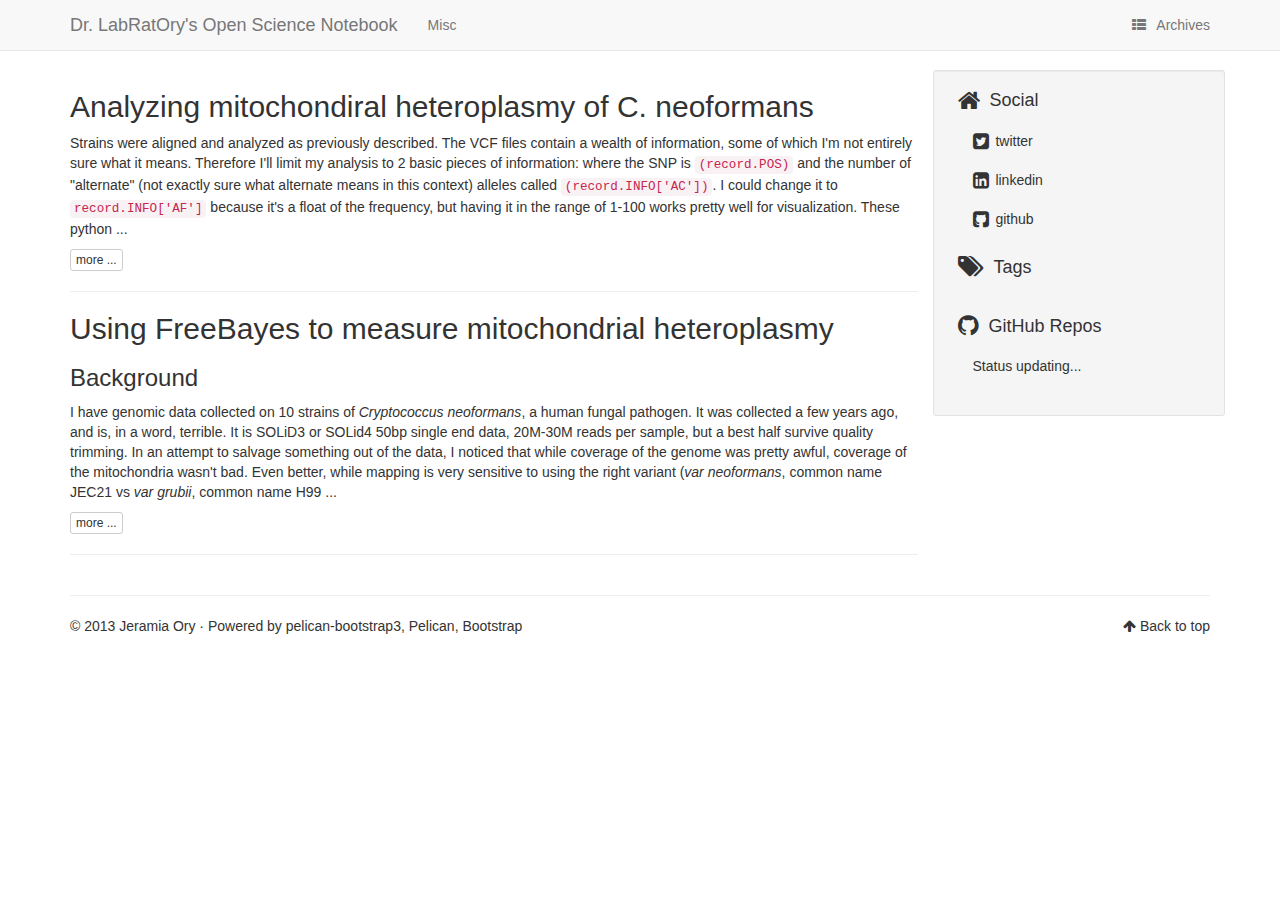
==== index.html @ 397d69f2 "settling on code highlights. I hope." ====
<!DOCTYPE html>
<html xmlns="http://www.w3.org/1999/xhtml"
      xmlns:og="http://ogp.me/ns#"
      xmlns:fb="https://www.facebook.com/2008/fbml">
<head>
    <title>Dr. LabRatOry's Open Science Notebook</title>
    <!-- Using the latest rendering mode for IE -->
    <meta http-equiv="X-UA-Compatible" content="IE=edge">
    <meta charset="utf-8">
    <meta name="viewport" content="width=device-width, initial-scale=1.0">
    

    <!-- Open Graph tags -->
        <meta property="og:site_name" content="Dr. LabRatOry's Open Science Notebook" />
            <meta property="og:type" content="website"/>
            <meta property="og:title" content="Dr. LabRatOry's Open Science Notebook"/>
            <meta property="og:url" content="http://drlabratory.github.io"/>
            <meta property="og:description" content="Dr. LabRatOry's Open Science Notebook"/>

    <!-- Bootstrap -->
        <link rel="stylesheet" href="http://drlabratory.github.io/theme/css/bootstrap.min.css" type="text/css"/>
    <link href="http://drlabratory.github.io/theme/css/font-awesome.min.css" rel="stylesheet">

    <link href="http://drlabratory.github.io/theme/css/pygments/borland.css" rel="stylesheet">
    <link rel="stylesheet" href="http://drlabratory.github.io/theme/css/style.css" type="text/css"/>


</head>
<body>

<div class="navbar navbar-default navbar-fixed-top" role="navigation">
    <div class="container">
        <div class="navbar-header">
            <button type="button" class="navbar-toggle" data-toggle="collapse" data-target=".navbar-ex1-collapse">
                <span class="sr-only">Toggle navigation</span>
                <span class="icon-bar"></span>
                <span class="icon-bar"></span>
                <span class="icon-bar"></span>
            </button>
            <a href="http://drlabratory.github.io/" class="navbar-brand">
Dr. LabRatOry's Open Science Notebook            </a>
        </div>
        <div class="collapse navbar-collapse navbar-ex1-collapse">
            <ul class="nav navbar-nav">
                        <li >
                            <a href="http://drlabratory.github.io/category/misc.html">Misc</a>
                        </li>
            </ul>
            <ul class="nav navbar-nav navbar-right">
                <li><a href="http://drlabratory.github.io/archives.html"><i class="fa fa-th-list"></i><span class="icon-label">Archives</span></a></li>
            </ul>
        </div>
        <!-- /.navbar-collapse -->
    </div>
</div> <!-- /.navbar -->

<div class="container">
    <div class="row">
        <div class="col-sm-9">

            <article>
                <h2><a href="http://drlabratory.github.io/analyzing-mito-hetero.html">Analyzing mitochondiral heteroplasmy of C. neoformans</a></h2>
                <div class="summary"><p>Strains were aligned and analyzed as <a href="using-freebayes-
measure-hetero.html">previously described</a>. The VCF files contain a wealth of information, some of
which I'm not entirely sure what it means.  Therefore I'll limit my analysis to
2 basic pieces of information: where the SNP is <code>(record.POS)</code> and the number of
"alternate" (not exactly sure what alternate means in this context) alleles
called <code>(record.INFO['AC'])</code>. I could change it to <code>record.INFO['AF']</code> because
it's a float of the frequency, but having it in the range of 1-100 works pretty
well for visualization. These python ...</p>
                    <a class="btn btn-default btn-xs" href="http://drlabratory.github.io/analyzing-mito-hetero.html">more ...</a>
                </div>
            </article>
            <hr/>
            <article>
                <h2><a href="http://drlabratory.github.io/using-freebayes-measure-hetero.html">Using FreeBayes to measure mitochondrial heteroplasmy</a></h2>
                <div class="summary"><h3>Background</h3>
<p>I have genomic data collected on 10 strains of <em>Cryptococcus neoformans</em>, a
human fungal pathogen. It was collected a few years ago, and is, in a word,
terrible. It is SOLiD3 or SOLid4 50bp single end data, 20M-30M reads per sample,
but a best half survive quality trimming. In an attempt to salvage something out
of the data, I noticed that while coverage of the genome was pretty awful,
coverage of the mitochondria wasn't bad. Even better, while mapping is very
sensitive to using the right variant (<em>var neoformans</em>, common name JEC21 vs
<em>var grubii</em>, common name H99 ...</p>
                    <a class="btn btn-default btn-xs" href="http://drlabratory.github.io/using-freebayes-measure-hetero.html">more ...</a>
                </div>
            </article>
            <hr/>

        </div>
        <div class="col-sm-3 well well-sm" id="sidebar">

<aside>
    <section>
        <ul class="list-group list-group-flush">
                <li class="list-group-item"><h4><i class="fa fa-home fa-lg"></i><span class="icon-label">Social</span></h4>
                  <ul class="list-group" id="social">
                    <li class="list-group-item"><a href="http://twitter.com/drlabratory"><i class="fa fa-twitter-square fa-lg"></i> twitter</a></li>
                    <li class="list-group-item"><a href="https://www.linkedin.com/in/jeramia"><i class="fa fa-linkedin-square fa-lg"></i> linkedin</a></li>
                    <li class="list-group-item"><a href="http://github.com/DrLabRatOry"><i class="fa fa-github-square fa-lg"></i> github</a></li>
                  </ul>
                </li>



                <li class="list-group-item"><a href="http://drlabratory.github.io/"><h4><i class="fa fa-tags fa-lg"></i><span class="icon-label">Tags</span></h4></a>
                    <ul class="list-group " id="tags">
                    </ul>
                </li>    

    <li class="list-group-item"><h4><i class="fa fa-github fa-lg"></i><span class="icon-label">GitHub Repos</span></h4>
        <div id="gh_repos">
            <p class="list-group-item">Status updating...</p>
        </div>
    </li>

        </ul>
    </section>

</aside>        </div>
    </div>
</div>
<footer>
   <div class="container">
      <hr>
      <div class="row">
         <div class="col-xs-10">&copy; 2013 Jeramia Ory
            &middot; Powered by <a href="https://github.com/DandyDev/pelican-bootstrap3" target="_blank">pelican-bootstrap3</a>,
            <a href="http://docs.getpelican.com/" target="_blank">Pelican</a>,
            <a href="http://getbootstrap.com" target="_blank">Bootstrap</a>         </div>
         <div class="col-xs-2"><p class="pull-right"><i class="fa fa-arrow-up"></i> <a href="#">Back to top</a></p></div>
      </div>
   </div>
</footer>
<script src="http://drlabratory.github.io/theme/js/jquery.min.js"></script>

<!-- Include all compiled plugins (below), or include individual files as needed -->
<script src="http://drlabratory.github.io/theme/js/bootstrap.min.js"></script>

<!-- Enable responsive features in IE8 with Respond.js (https://github.com/scottjehl/Respond) -->
<script src="http://drlabratory.github.io/theme/js/respond.min.js"></script>

    <!-- GitHub JS -->
    <script type="text/javascript">
        $(document).ready(function () {
            if (!window.jXHR) {
                var jxhr = document.createElement('script');
                jxhr.type = 'text/javascript';
                jxhr.src = 'http://drlabratory.github.io/theme/js/jXHR.js';
                var s = document.getElementsByTagName('script')[0];
                s.parentNode.insertBefore(jxhr, s);
            }

            github.showRepos({
                user: 'DrLabRatOry',
                count: 5,
                skip_forks: false,
                target: '#gh_repos'
            });
        });
    </script>
    <script src="http://drlabratory.github.io/theme/js/github.js" type="text/javascript"></script>
    <!-- End GitHub JS Code -->
</body>
</html>
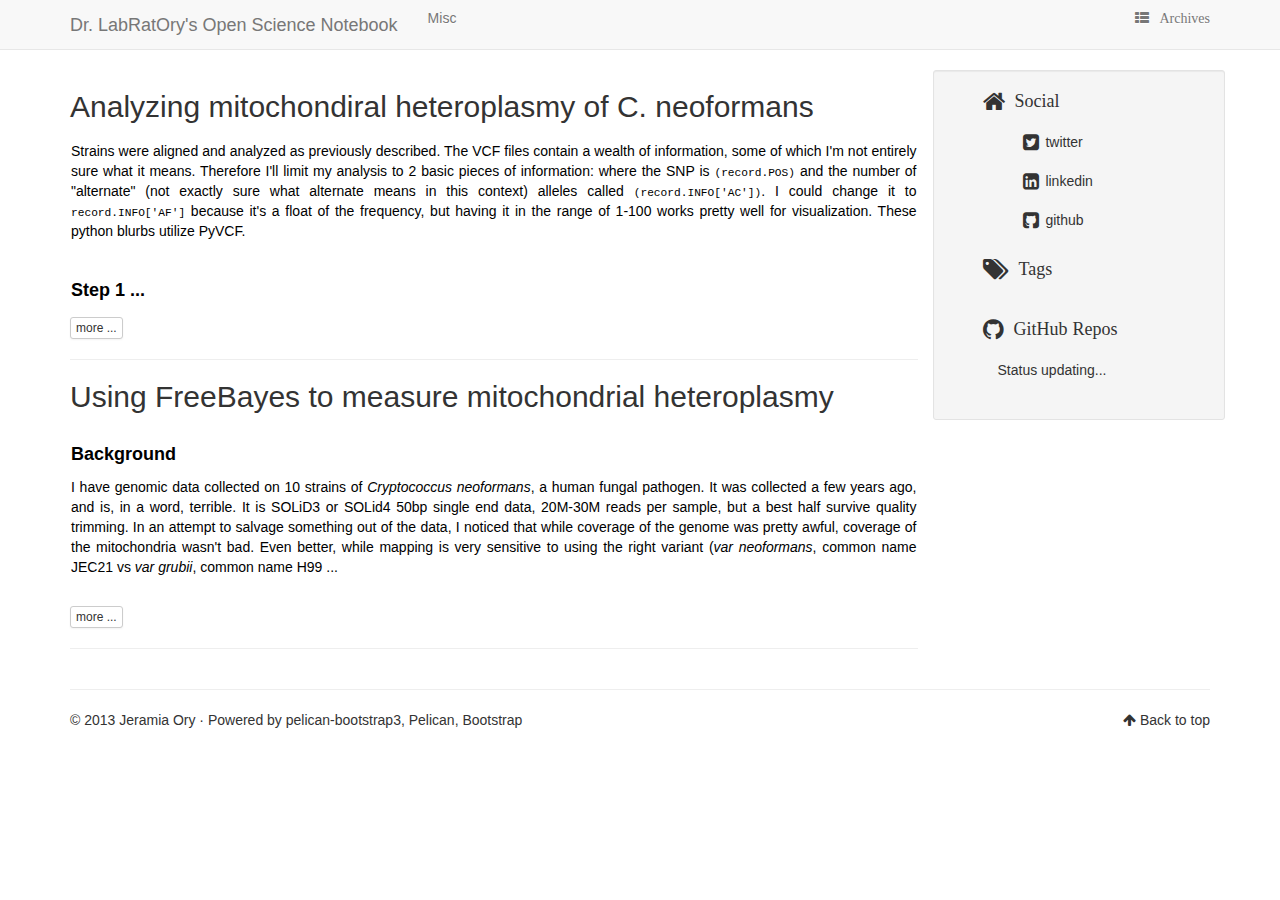
==== commit af0deb60: "trying to get cell formatting working" ====
--- a/index.html
+++ b/index.html
@@ -9,6 +9,9165 @@
     <meta charset="utf-8">
     <meta name="viewport" content="width=device-width, initial-scale=1.0">
     
+
+        <style type="text/css">
+.clearfix {
+	*zoom: 1
+}
+.clearfix:before, .clearfix:after {
+	display: table;
+	content: "";
+	line-height: 0
+}
+.clearfix:after {
+	clear: both
+}
+.hide-text {
+	font: 0/0 a;
+	color: transparent;
+	text-shadow: none;
+	background-color: transparent;
+	border: 0
+}
+.input-block-level {
+	display: block;
+	width: 100%;
+	min-height: 30px;
+	-webkit-box-sizing: border-box;
+	-moz-box-sizing: border-box;
+	box-sizing: border-box
+}
+article, aside, details, figcaption, figure, footer, header, hgroup, nav, section {
+	display: block
+}
+audio, canvas, video {
+	display: inline-block;
+	*display: inline;
+	*zoom: 1
+}
+audio:not([controls]) {
+	display: none
+}
+html {
+	font-size: 100%;
+	-webkit-text-size-adjust: 100%;
+	-ms-text-size-adjust: 100%
+}
+a:focus {
+	outline: thin dotted #333;
+	outline: 5px auto -webkit-focus-ring-color;
+	outline-offset: -2px
+}
+a:hover, a:active {
+	outline: 0
+}
+sub, sup {
+	position: relative;
+	font-size: 75%;
+	line-height: 0;
+	vertical-align: baseline
+}
+sup {
+	top: -0.5em
+}
+sub {
+	bottom: -0.25em
+}
+img {
+	max-width: 100%;
+	width: auto\9;
+	height: auto;
+	vertical-align: middle;
+	border: 0;
+	-ms-interpolation-mode: bicubic
+}
+#map_canvas img, .google-maps img {
+	max-width: none
+}
+button, input, select, textarea {
+	margin: 0;
+	font-size: 100%;
+	vertical-align: middle
+}
+button, input {
+	*overflow: visible;
+	line-height: normal
+}
+button::-moz-focus-inner, input::-moz-focus-inner {
+	padding: 0;
+	border: 0
+}
+button, html input[type="button"], input[type="reset"], input[type="submit"] {
+	-webkit-appearance: button;
+	cursor: pointer
+}
+label, select, button, input[type="button"], input[type="reset"], input[type="submit"], input[type="radio"], input[type="checkbox"] {
+	cursor: pointer
+}
+input[type="search"] {
+	-webkit-box-sizing: content-box;
+	-moz-box-sizing: content-box;
+	box-sizing: content-box;
+	-webkit-appearance: textfield
+}
+input[type="search"]::-webkit-search-decoration, input[type="search"]::-webkit-search-cancel-button {
+	-webkit-appearance: none
+}
+textarea {
+	overflow: auto;
+	vertical-align: top
+}
+@media print {
+	*{text-shadow: none !important;
+		color: #000 !important;
+		background: transparent !important;
+		box-shadow: none !important
+	}
+	a, a:visited {
+		text-decoration: underline
+	}
+	a[href]:after {
+		content: " (" attr(href) ")"
+	}
+	abbr[title]:after {
+		content: " (" attr(title) ")"
+	}
+	.ir a:after, a[href^="javascript:"]:after, a[href^="#"]:after {
+		content: ""
+	}
+	pre, blockquote {
+		border: 1px solid #999;
+		page-break-inside: avoid
+	}
+	thead {
+		display: table-header-group
+	}
+	tr, img {
+		page-break-inside: avoid
+	}
+	img {
+		max-width: 100% !important
+	}
+	@page {
+		margin: .5cm
+	}
+	p, h2, h3 {
+		orphans: 3;
+		widows: 3
+	}
+	h2, h3 {
+		page-break-after: avoid
+	}
+}
+body {
+	margin: 0;
+	font-family: "Helvetica Neue", Helvetica, Arial, sans-serif;
+	font-size: 13px;
+	line-height: 20px;
+	color: #000;
+	background-color: #fff
+}
+a {
+	color: #08c;
+	text-decoration: none
+}
+a:hover, a:focus {
+	color: #005580;
+	text-decoration: underline
+}
+.img-rounded {
+	border-radius: 6px;
+	-webkit-border-radius: 6px;
+	-moz-border-radius: 6px;
+	border-radius: 6px
+}
+.img-polaroid {
+	padding: 4px;
+	background-color: #fff;
+	border: 1px solid #ccc;
+	border: 1px solid rgba(0, 0, 0, 0.2);
+	-webkit-box-shadow: 0 1px 3px rgba(0, 0, 0, 0.1);
+	-moz-box-shadow: 0 1px 3px rgba(0, 0, 0, 0.1);
+	box-shadow: 0 1px 3px rgba(0, 0, 0, 0.1)
+}
+.img-circle {
+	border-radius: 500px;
+	-webkit-border-radius: 500px;
+	-moz-border-radius: 500px;
+	border-radius: 500px
+}
+.row {
+	margin-left: -20px;
+	*zoom: 1
+}
+.row:before, .row:after {
+	display: table;
+	content: "";
+	line-height: 0
+}
+.row:after {
+	clear: both
+}
+[class*="span"] {
+	float: left;
+	min-height: 1px;
+	margin-left: 20px
+}
+.container, .navbar-static-top .container, .navbar-fixed-top .container, .navbar-fixed-bottom .container {
+	width: 940px
+}
+.span12 {
+	width: 940px
+}
+.span11 {
+	width: 860px
+}
+.span10 {
+	width: 780px
+}
+.span9 {
+	width: 700px
+}
+.span8 {
+	width: 620px
+}
+.span7 {
+	width: 540px
+}
+.span6 {
+	width: 460px
+}
+.span5 {
+	width: 380px
+}
+.span4 {
+	width: 300px
+}
+.span3 {
+	width: 220px
+}
+.span2 {
+	width: 140px
+}
+.span1 {
+	width: 60px
+}
+.offset12 {
+	margin-left: 980px
+}
+.offset11 {
+	margin-left: 900px
+}
+.offset10 {
+	margin-left: 820px
+}
+.offset9 {
+	margin-left: 740px
+}
+.offset8 {
+	margin-left: 660px
+}
+.offset7 {
+	margin-left: 580px
+}
+.offset6 {
+	margin-left: 500px
+}
+.offset5 {
+	margin-left: 420px
+}
+.offset4 {
+	margin-left: 340px
+}
+.offset3 {
+	margin-left: 260px
+}
+.offset2 {
+	margin-left: 180px
+}
+.offset1 {
+	margin-left: 100px
+}
+.row-fluid {
+	width: 100%;
+	*zoom: 1
+}
+.row-fluid:before, .row-fluid:after {
+	display: table;
+	content: "";
+	line-height: 0
+}
+.row-fluid:after {
+	clear: both
+}
+.row-fluid [class*="span"] {
+	display: block;
+	width: 100%;
+	min-height: 30px;
+	-webkit-box-sizing: border-box;
+	-moz-box-sizing: border-box;
+	box-sizing: border-box;
+	float: left;
+	margin-left: 2.127659574468085%;
+	*margin-left: 2.074468085106383%
+}
+.row-fluid [class*="span"]:first-child {
+	margin-left: 0
+}
+.row-fluid .controls-row [class*="span"]+[class*="span"] {
+	margin-left: 2.127659574468085%
+}
+.row-fluid .span12 {
+	width: 100%;
+	*width: 99.94680851063829%
+}
+.row-fluid .span11 {
+	width: 91.48936170212765%;
+	*width: 91.43617021276594%
+}
+.row-fluid .span10 {
+	width: 82.97872340425532%;
+	*width: 82.92553191489361%
+}
+.row-fluid .span9 {
+	width: 74.46808510638297%;
+	*width: 74.41489361702126%
+}
+.row-fluid .span8 {
+	width: 65.95744680851064%;
+	*width: 65.90425531914893%
+}
+.row-fluid .span7 {
+	width: 57.44680851063829%;
+	*width: 57.39361702127659%
+}
+.row-fluid .span6 {
+	width: 48.93617021276595%;
+	*width: 48.88297872340425%
+}
+.row-fluid .span5 {
+	width: 40.42553191489362%;
+	*width: 40.37234042553192%
+}
+.row-fluid .span4 {
+	width: 31.914893617021278%;
+	*width: 31.861702127659576%
+}
+.row-fluid .span3 {
+	width: 23.404255319148934%;
+	*width: 23.351063829787233%
+}
+.row-fluid .span2 {
+	width: 14.893617021276595%;
+	*width: 14.840425531914894%
+}
+.row-fluid .span1 {
+	width: 6.382978723404255%;
+	*width: 6.329787234042553%
+}
+.row-fluid .offset12 {
+	margin-left: 104.25531914893617%;
+	*margin-left: 104.14893617021275%
+}
+.row-fluid .offset12:first-child {
+	margin-left: 102.12765957446808%;
+	*margin-left: 102.02127659574467%
+}
+.row-fluid .offset11 {
+	margin-left: 95.74468085106382%;
+	*margin-left: 95.6382978723404%
+}
+.row-fluid .offset11:first-child {
+	margin-left: 93.61702127659574%;
+	*margin-left: 93.51063829787232%
+}
+.row-fluid .offset10 {
+	margin-left: 87.23404255319149%;
+	*margin-left: 87.12765957446807%
+}
+.row-fluid .offset10:first-child {
+	margin-left: 85.1063829787234%;
+	*margin-left: 84.99999999999999%
+}
+.row-fluid .offset9 {
+	margin-left: 78.72340425531914%;
+	*margin-left: 78.61702127659572%
+}
+.row-fluid .offset9:first-child {
+	margin-left: 76.59574468085106%;
+	*margin-left: 76.48936170212764%
+}
+.row-fluid .offset8 {
+	margin-left: 70.2127659574468%;
+	*margin-left: 70.10638297872339%
+}
+.row-fluid .offset8:first-child {
+	margin-left: 68.08510638297872%;
+	*margin-left: 67.9787234042553%
+}
+.row-fluid .offset7 {
+	margin-left: 61.70212765957446%;
+	*margin-left: 61.59574468085106%
+}
+.row-fluid .offset7:first-child {
+	margin-left: 59.574468085106375%;
+	*margin-left: 59.46808510638297%
+}
+.row-fluid .offset6 {
+	margin-left: 53.191489361702125%;
+	*margin-left: 53.085106382978715%
+}
+.row-fluid .offset6:first-child {
+	margin-left: 51.063829787234035%;
+	*margin-left: 50.95744680851063%
+}
+.row-fluid .offset5 {
+	margin-left: 44.68085106382979%;
+	*margin-left: 44.57446808510638%
+}
+.row-fluid .offset5:first-child {
+	margin-left: 42.5531914893617%;
+	*margin-left: 42.4468085106383%
+}
+.row-fluid .offset4 {
+	margin-left: 36.170212765957444%;
+	*margin-left: 36.06382978723405%
+}
+.row-fluid .offset4:first-child {
+	margin-left: 34.04255319148936%;
+	*margin-left: 33.93617021276596%
+}
+.row-fluid .offset3 {
+	margin-left: 27.659574468085104%;
+	*margin-left: 27.5531914893617%
+}
+.row-fluid .offset3:first-child {
+	margin-left: 25.53191489361702%;
+	*margin-left: 25.425531914893618%
+}
+.row-fluid .offset2 {
+	margin-left: 19.148936170212764%;
+	*margin-left: 19.04255319148936%
+}
+.row-fluid .offset2:first-child {
+	margin-left: 17.02127659574468%;
+	*margin-left: 16.914893617021278%
+}
+.row-fluid .offset1 {
+	margin-left: 10.638297872340425%;
+	*margin-left: 10.53191489361702%
+}
+.row-fluid .offset1:first-child {
+	margin-left: 8.51063829787234%;
+	*margin-left: 8.404255319148938%
+}
+[class*="span"].hide, .row-fluid [class*="span"].hide {
+	display: none
+}
+[class*="span"].pull-right, .row-fluid [class*="span"].pull-right {
+	float: right
+}
+.container {
+	margin-right: auto;
+	margin-left: auto;
+	*zoom: 1
+}
+.container:before, .container:after {
+	display: table;
+	content: "";
+	line-height: 0
+}
+.container:after {
+	clear: both
+}
+.container-fluid {
+	padding-right: 20px;
+	padding-left: 20px;
+	*zoom: 1
+}
+.container-fluid:before, .container-fluid:after {
+	display: table;
+	content: "";
+	line-height: 0
+}
+.container-fluid:after {
+	clear: both
+}
+p {
+	margin: 0 0 10px
+}
+.lead {
+	margin-bottom: 20px;
+	font-size: 19.5px;
+	font-weight: 200;
+	line-height: 30px
+}
+small {
+	font-size: 85%
+}
+strong {
+	font-weight: bold
+}
+em {
+	font-style: italic
+}
+cite {
+	font-style: normal
+}
+.muted {
+	color: #999
+}
+a.muted:hover, a.muted:focus {
+	color: #808080
+}
+.text-warning {
+	color: #c09853
+}
+a.text-warning:hover, a.text-warning:focus {
+	color: #a47e3c
+}
+.text-error {
+	color: #b94a48
+}
+a.text-error:hover, a.text-error:focus {
+	color: #953b39
+}
+.text-info {
+	color: #3a87ad
+}
+a.text-info:hover, a.text-info:focus {
+	color: #2d6987
+}
+.text-success {
+	color: #468847
+}
+a.text-success:hover, a.text-success:focus {
+	color: #356635
+}
+.text-left {
+	text-align: left
+}
+.text-right {
+	text-align: right
+}
+.text-center {
+	text-align: center
+}
+h1, h2, h3, h4, h5, h6 {
+	margin: 10px 0;
+	font-family: inherit;
+	font-weight: bold;
+	line-height: 20px;
+	color: inherit;
+	text-rendering: optimizelegibility
+}
+h1 small, h2 small, h3 small, h4 small, h5 small, h6 small {
+	font-weight: normal;
+	line-height: 1;
+	color: #999
+}
+h1, h2, h3 {
+	line-height: 40px
+}
+h1 {
+	font-size: 35.75px
+}
+h2 {
+	font-size: 29.25px
+}
+h3 {
+	font-size: 22.75px
+}
+h4 {
+	font-size: 16.25px
+}
+h5 {
+	font-size: 13px
+}
+h6 {
+	font-size: 11.049999999999999px
+}
+h1 small {
+	font-size: 22.75px
+}
+h2 small {
+	font-size: 16.25px
+}
+h3 small {
+	font-size: 13px
+}
+h4 small {
+	font-size: 13px
+}
+.page-header {
+	padding-bottom: 9px;
+	margin: 20px 0 30px;
+	border-bottom: 1px solid #eee
+}
+ul, ol {
+	padding: 0;
+	margin: 0 0 10px 25px
+}
+ul ul, ul ol, ol ol, ol ul {
+	margin-bottom: 0
+}
+li {
+	line-height: 20px
+}
+ul.unstyled, ol.unstyled {
+	margin-left: 0;
+	list-style: none
+}
+ul.inline, ol.inline {
+	margin-left: 0;
+	list-style: none
+}
+ul.inline>li, ol.inline>li {
+	display: inline-block;
+	*display: inline;
+	*zoom: 1;
+	padding-left: 5px;
+	padding-right: 5px
+}
+dl {
+	margin-bottom: 20px
+}
+dt, dd {
+	line-height: 20px
+}
+dt {
+	font-weight: bold
+}
+dd {
+	margin-left: 10px
+}
+.dl-horizontal {
+	*zoom: 1
+}
+.dl-horizontal:before, .dl-horizontal:after {
+	display: table;
+	content: "";
+	line-height: 0
+}
+.dl-horizontal:after {
+	clear: both
+}
+.dl-horizontal dt {
+	float: left;
+	width: 160px;
+	clear: left;
+	text-align: right;
+	overflow: hidden;
+	text-overflow: ellipsis;
+	white-space: nowrap
+}
+.dl-horizontal dd {
+	margin-left: 180px
+}
+hr {
+	margin: 20px 0;
+	border: 0;
+	border-top: 1px solid #eee;
+	border-bottom: 1px solid #fff
+}
+abbr[title], abbr[data-original-title] {
+	cursor: help;
+	border-bottom: 1px dotted #999
+}
+abbr.initialism {
+	font-size: 90%;
+	text-transform: uppercase
+}
+blockquote {
+	padding: 0 0 0 15px;
+	margin: 0 0 20px;
+	border-left: 5px solid #eee
+}
+blockquote p {
+	margin-bottom: 0;
+	font-size: 16.25px;
+	font-weight: 300;
+	line-height: 1.25
+}
+blockquote small {
+	display: block;
+	line-height: 20px;
+	color: #999
+}
+blockquote small:before {
+	content: '\2014 \00A0'
+}
+blockquote.pull-right {
+	float: right;
+	padding-right: 15px;
+	padding-left: 0;
+	border-right: 5px solid #eee;
+	border-left: 0
+}
+blockquote.pull-right p, blockquote.pull-right small {
+	text-align: right
+}
+blockquote.pull-right small:before {
+	content: ''
+}
+blockquote.pull-right small:after {
+	content: '\00A0 \2014'
+}
+q:before, q:after, blockquote:before, blockquote:after {
+	content: ""
+}
+address {
+	display: block;
+	margin-bottom: 20px;
+	font-style: normal;
+	line-height: 20px
+}
+code, pre {
+	padding: 0 3px 2px;
+	font-family: monospace;
+	font-size: 11px;
+	color: #333;
+	border-radius: 3px;
+	-webkit-border-radius: 3px;
+	-moz-border-radius: 3px;
+	border-radius: 3px
+}
+code {
+	padding: 2px 4px;
+	color: #d14;
+	background-color: #f7f7f9;
+	border: 1px solid #e1e1e8;
+	white-space: nowrap
+}
+pre {
+	display: block;
+	padding: 9.5px;
+	margin: 0 0 10px;
+	font-size: 12px;
+	line-height: 20px;
+	word-break: break-all;
+	word-wrap: break-word;
+	white-space: pre;
+	white-space: pre-wrap;
+	background-color: #f5f5f5;
+	border: 1px solid #ccc;
+	border: 1px solid rgba(0, 0, 0, 0.15);
+	border-radius: 4px;
+	-webkit-border-radius: 4px;
+	-moz-border-radius: 4px;
+	border-radius: 4px
+}
+pre.prettyprint {
+	margin-bottom: 20px
+}
+pre code {
+	padding: 0;
+	color: inherit;
+	white-space: pre;
+	white-space: pre-wrap;
+	background-color: transparent;
+	border: 0
+}
+.pre-scrollable {
+	max-height: 340px;
+	overflow-y: scroll
+}
+form {
+	margin: 0 0 20px
+}
+fieldset {
+	padding: 0;
+	margin: 0;
+	border: 0
+}
+legend {
+	display: block;
+	width: 100%;
+	padding: 0;
+	margin-bottom: 20px;
+	font-size: 19.5px;
+	line-height: 40px;
+	color: #333;
+	border: 0;
+	border-bottom: 1px solid #e5e5e5
+}
+legend small {
+	font-size: 15px;
+	color: #999
+}
+label, input, button, select, textarea {
+	font-size: 13px;
+	font-weight: normal;
+	line-height: 20px
+}
+input, button, select, textarea {
+	font-family: "Helvetica Neue", Helvetica, Arial, sans-serif
+}
+label {
+	display: block;
+	margin-bottom: 5px
+}
+select, textarea, input[type="text"], input[type="password"], input[type="datetime"], input[type="datetime-local"], input[type="date"], input[type="month"], input[type="time"], input[type="week"], input[type="number"], input[type="email"], input[type="url"], input[type="search"], input[type="tel"], input[type="color"], .uneditable-input {
+	display: inline-block;
+	height: 20px;
+	padding: 4px 6px;
+	margin-bottom: 10px;
+	font-size: 13px;
+	line-height: 20px;
+	color: #555;
+	-webkit-border-radius: 4px;
+	-moz-border-radius: 4px;
+	border-radius: 4px;
+	vertical-align: middle
+}
+input, textarea, .uneditable-input {
+	width: 206px
+}
+textarea {
+	height: auto
+}
+textarea, input[type="text"], input[type="password"], input[type="datetime"], input[type="datetime-local"], input[type="date"], input[type="month"], input[type="time"], input[type="week"], input[type="number"], input[type="email"], input[type="url"], input[type="search"], input[type="tel"], input[type="color"], .uneditable-input {
+	background-color: #fff;
+	border: 1px solid #ccc;
+	-webkit-box-shadow: inset 0 1px 1px rgba(0, 0, 0, 0.075);
+	-moz-box-shadow: inset 0 1px 1px rgba(0, 0, 0, 0.075);
+	box-shadow: inset 0 1px 1px rgba(0, 0, 0, 0.075);
+	-webkit-transition: border linear .2s, box-shadow linear .2s;
+	-moz-transition: border linear .2s, box-shadow linear .2s;
+	-o-transition: border linear .2s, box-shadow linear .2s;
+	transition: border linear .2s, box-shadow linear .2s
+}
+textarea:focus, input[type="text"]:focus, input[type="password"]:focus, input[type="datetime"]:focus, input[type="datetime-local"]:focus, input[type="date"]:focus, input[type="month"]:focus, input[type="time"]:focus, input[type="week"]:focus, input[type="number"]:focus, input[type="email"]:focus, input[type="url"]:focus, input[type="search"]:focus, input[type="tel"]:focus, input[type="color"]:focus, .uneditable-input:focus {
+	border-color: rgba(82, 168, 236, 0.8);
+	outline: 0;
+	outline: thin dotted \9;
+	-webkit-box-shadow: inset 0 1px 1px rgba(0, 0, 0, .075), 0 0 8px rgba(82, 168, 236, .6);
+	-moz-box-shadow: inset 0 1px 1px rgba(0, 0, 0, .075), 0 0 8px rgba(82, 168, 236, .6);
+	box-shadow: inset 0 1px 1px rgba(0, 0, 0, .075), 0 0 8px rgba(82, 168, 236, .6)
+}
+input[type="radio"], input[type="checkbox"] {
+	margin: 4px 0 0;
+	*margin-top: 0;
+	margin-top: 1px \9;
+	line-height: normal
+}
+input[type="file"], input[type="image"], input[type="submit"], input[type="reset"], input[type="button"], input[type="radio"], input[type="checkbox"] {
+	width: auto
+}
+select, input[type="file"] {
+	height: 30px;
+	*margin-top: 4px;
+	line-height: 30px
+}
+select {
+	width: 220px;
+	border: 1px solid #ccc;
+	background-color: #fff
+}
+select[multiple], select[size] {
+	height: auto
+}
+select:focus, input[type="file"]:focus, input[type="radio"]:focus, input[type="checkbox"]:focus {
+	outline: thin dotted #333;
+	outline: 5px auto -webkit-focus-ring-color;
+	outline-offset: -2px
+}
+.uneditable-input, .uneditable-textarea {
+	color: #999;
+	background-color: #fcfcfc;
+	border-color: #ccc;
+	-webkit-box-shadow: inset 0 1px 2px rgba(0, 0, 0, 0.025);
+	-moz-box-shadow: inset 0 1px 2px rgba(0, 0, 0, 0.025);
+	box-shadow: inset 0 1px 2px rgba(0, 0, 0, 0.025);
+	cursor: not-allowed
+}
+.uneditable-input {
+	overflow: hidden;
+	white-space: nowrap
+}
+.uneditable-textarea {
+	width: auto;
+	height: auto
+}
+input:-moz-placeholder, textarea:-moz-placeholder {
+	color: #999
+}
+input:-ms-input-placeholder, textarea:-ms-input-placeholder {
+	color: #999
+}
+input::-webkit-input-placeholder, textarea::-webkit-input-placeholder {
+	color: #999
+}
+.radio, .checkbox {
+	min-height: 20px;
+	padding-left: 20px
+}
+.radio input[type="radio"], .checkbox input[type="checkbox"] {
+	float: left;
+	margin-left: -20px
+}
+.controls>.radio:first-child, .controls>.checkbox:first-child {
+	padding-top: 5px
+}
+.radio.inline, .checkbox.inline {
+	display: inline-block;
+	padding-top: 5px;
+	margin-bottom: 0;
+	vertical-align: middle
+}
+.radio.inline+.radio.inline, .checkbox.inline+.checkbox.inline {
+	margin-left: 10px
+}
+.input-mini {
+	width: 60px
+}
+.input-small {
+	width: 90px
+}
+.input-medium {
+	width: 150px
+}
+.input-large {
+	width: 210px
+}
+.input-xlarge {
+	width: 270px
+}
+.input-xxlarge {
+	width: 530px
+}
+input[class*="span"], select[class*="span"], textarea[class*="span"], .uneditable-input[class*="span"], .row-fluid input[class*="span"], .row-fluid select[class*="span"], .row-fluid textarea[class*="span"], .row-fluid .uneditable-input[class*="span"] {
+	float: none;
+	margin-left: 0
+}
+.input-append input[class*="span"], .input-append .uneditable-input[class*="span"], .input-prepend input[class*="span"], .input-prepend .uneditable-input[class*="span"], .row-fluid input[class*="span"], .row-fluid select[class*="span"], .row-fluid textarea[class*="span"], .row-fluid .uneditable-input[class*="span"], .row-fluid .input-prepend [class*="span"], .row-fluid .input-append [class*="span"] {
+	display: inline-block
+}
+input, textarea, .uneditable-input {
+	margin-left: 0
+}
+.controls-row [class*="span"]+[class*="span"] {
+	margin-left: 20px
+}
+input.span12, textarea.span12, .uneditable-input.span12 {
+	width: 926px
+}
+input.span11, textarea.span11, .uneditable-input.span11 {
+	width: 846px
+}
+input.span10, textarea.span10, .uneditable-input.span10 {
+	width: 766px
+}
+input.span9, textarea.span9, .uneditable-input.span9 {
+	width: 686px
+}
+input.span8, textarea.span8, .uneditable-input.span8 {
+	width: 606px
+}
+input.span7, textarea.span7, .uneditable-input.span7 {
+	width: 526px
+}
+input.span6, textarea.span6, .uneditable-input.span6 {
+	width: 446px
+}
+input.span5, textarea.span5, .uneditable-input.span5 {
+	width: 366px
+}
+input.span4, textarea.span4, .uneditable-input.span4 {
+	width: 286px
+}
+input.span3, textarea.span3, .uneditable-input.span3 {
+	width: 206px
+}
+input.span2, textarea.span2, .uneditable-input.span2 {
+	width: 126px
+}
+input.span1, textarea.span1, .uneditable-input.span1 {
+	width: 46px
+}
+.controls-row {
+	*zoom: 1
+}
+.controls-row:before, .controls-row:after {
+	display: table;
+	content: "";
+	line-height: 0
+}
+.controls-row:after {
+	clear: both
+}
+.controls-row [class*="span"], .row-fluid .controls-row [class*="span"] {
+	float: left
+}
+.controls-row .checkbox[class*="span"], .controls-row .radio[class*="span"] {
+	padding-top: 5px
+}
+input[disabled], select[disabled], textarea[disabled], input[readonly], select[readonly], textarea[readonly] {
+	cursor: not-allowed;
+	background-color: #eee
+}
+input[type="radio"][disabled], input[type="checkbox"][disabled], input[type="radio"][readonly], input[type="checkbox"][readonly] {
+	background-color: transparent
+}
+.control-group.warning .control-label, .control-group.warning .help-block, .control-group.warning .help-inline {
+	color: #c09853
+}
+.control-group.warning .checkbox, .control-group.warning .radio, .control-group.warning input, .control-group.warning select, .control-group.warning textarea {
+	color: #c09853
+}
+.control-group.warning input, .control-group.warning select, .control-group.warning textarea {
+	border-color: #c09853;
+	-webkit-box-shadow: inset 0 1px 1px rgba(0, 0, 0, 0.075);
+	-moz-box-shadow: inset 0 1px 1px rgba(0, 0, 0, 0.075);
+	box-shadow: inset 0 1px 1px rgba(0, 0, 0, 0.075)
+}
+.control-group.warning input:focus, .control-group.warning select:focus, .control-group.warning textarea:focus {
+	border-color: #a47e3c;
+	-webkit-box-shadow: inset 0 1px 1px rgba(0, 0, 0, 0.075), 0 0 6px #dbc59e;
+	-moz-box-shadow: inset 0 1px 1px rgba(0, 0, 0, 0.075), 0 0 6px #dbc59e;
+	box-shadow: inset 0 1px 1px rgba(0, 0, 0, 0.075), 0 0 6px #dbc59e
+}
+.control-group.warning .input-prepend .add-on, .control-group.warning .input-append .add-on {
+	color: #c09853;
+	background-color: #fcf8e3;
+	border-color: #c09853
+}
+.control-group.error .control-label, .control-group.error .help-block, .control-group.error .help-inline {
+	color: #b94a48
+}
+.control-group.error .checkbox, .control-group.error .radio, .control-group.error input, .control-group.error select, .control-group.error textarea {
+	color: #b94a48
+}
+.control-group.error input, .control-group.error select, .control-group.error textarea {
+	border-color: #b94a48;
+	-webkit-box-shadow: inset 0 1px 1px rgba(0, 0, 0, 0.075);
+	-moz-box-shadow: inset 0 1px 1px rgba(0, 0, 0, 0.075);
+	box-shadow: inset 0 1px 1px rgba(0, 0, 0, 0.075)
+}
+.control-group.error input:focus, .control-group.error select:focus, .control-group.error textarea:focus {
+	border-color: #953b39;
+	-webkit-box-shadow: inset 0 1px 1px rgba(0, 0, 0, 0.075), 0 0 6px #d59392;
+	-moz-box-shadow: inset 0 1px 1px rgba(0, 0, 0, 0.075), 0 0 6px #d59392;
+	box-shadow: inset 0 1px 1px rgba(0, 0, 0, 0.075), 0 0 6px #d59392
+}
+.control-group.error .input-prepend .add-on, .control-group.error .input-append .add-on {
+	color: #b94a48;
+	background-color: #f2dede;
+	border-color: #b94a48
+}
+.control-group.success .control-label, .control-group.success .help-block, .control-group.success .help-inline {
+	color: #468847
+}
+.control-group.success .checkbox, .control-group.success .radio, .control-group.success input, .control-group.success select, .control-group.success textarea {
+	color: #468847
+}
+.control-group.success input, .control-group.success select, .control-group.success textarea {
+	border-color: #468847;
+	-webkit-box-shadow: inset 0 1px 1px rgba(0, 0, 0, 0.075);
+	-moz-box-shadow: inset 0 1px 1px rgba(0, 0, 0, 0.075);
+	box-shadow: inset 0 1px 1px rgba(0, 0, 0, 0.075)
+}
+.control-group.success input:focus, .control-group.success select:focus, .control-group.success textarea:focus {
+	border-color: #356635;
+	-webkit-box-shadow: inset 0 1px 1px rgba(0, 0, 0, 0.075), 0 0 6px #7aba7b;
+	-moz-box-shadow: inset 0 1px 1px rgba(0, 0, 0, 0.075), 0 0 6px #7aba7b;
+	box-shadow: inset 0 1px 1px rgba(0, 0, 0, 0.075), 0 0 6px #7aba7b
+}
+.control-group.success .input-prepend .add-on, .control-group.success .input-append .add-on {
+	color: #468847;
+	background-color: #dff0d8;
+	border-color: #468847
+}
+.control-group.info .control-label, .control-group.info .help-block, .control-group.info .help-inline {
+	color: #3a87ad
+}
+.control-group.info .checkbox, .control-group.info .radio, .control-group.info input, .control-group.info select, .control-group.info textarea {
+	color: #3a87ad
+}
+.control-group.info input, .control-group.info select, .control-group.info textarea {
+	border-color: #3a87ad;
+	-webkit-box-shadow: inset 0 1px 1px rgba(0, 0, 0, 0.075);
+	-moz-box-shadow: inset 0 1px 1px rgba(0, 0, 0, 0.075);
+	box-shadow: inset 0 1px 1px rgba(0, 0, 0, 0.075)
+}
+.control-group.info input:focus, .control-group.info select:focus, .control-group.info textarea:focus {
+	border-color: #2d6987;
+	-webkit-box-shadow: inset 0 1px 1px rgba(0, 0, 0, 0.075), 0 0 6px #7ab5d3;
+	-moz-box-shadow: inset 0 1px 1px rgba(0, 0, 0, 0.075), 0 0 6px #7ab5d3;
+	box-shadow: inset 0 1px 1px rgba(0, 0, 0, 0.075), 0 0 6px #7ab5d3
+}
+.control-group.info .input-prepend .add-on, .control-group.info .input-append .add-on {
+	color: #3a87ad;
+	background-color: #d9edf7;
+	border-color: #3a87ad
+}
+input:focus:invalid, textarea:focus:invalid, select:focus:invalid {
+	color: #b94a48;
+	border-color: #ee5f5b
+}
+input:focus:invalid:focus, textarea:focus:invalid:focus, select:focus:invalid:focus {
+	border-color: #e9322d;
+	-webkit-box-shadow: 0 0 6px #f8b9b7;
+	-moz-box-shadow: 0 0 6px #f8b9b7;
+	box-shadow: 0 0 6px #f8b9b7
+}
+.form-actions {
+	padding: 19px 20px 20px;
+	margin-top: 20px;
+	margin-bottom: 20px;
+	background-color: #f5f5f5;
+	border-top: 1px solid #e5e5e5;
+	*zoom: 1
+}
+.form-actions:before, .form-actions:after {
+	display: table;
+	content: "";
+	line-height: 0
+}
+.form-actions:after {
+	clear: both
+}
+.help-block, .help-inline {
+	color: #262626
+}
+.help-block {
+	display: block;
+	margin-bottom: 10px
+}
+.help-inline {
+	display: inline-block;
+	*display: inline;
+	*zoom: 1;
+	vertical-align: middle;
+	padding-left: 5px
+}
+.input-append, .input-prepend {
+	display: inline-block;
+	margin-bottom: 10px;
+	vertical-align: middle;
+	font-size: 0;
+	white-space: nowrap
+}
+.input-append input, .input-prepend input, .input-append select, .input-prepend select, .input-append .uneditable-input, .input-prepend .uneditable-input, .input-append .dropdown-menu, .input-prepend .dropdown-menu, .input-append .popover, .input-prepend .popover {
+	font-size: 13px
+}
+.input-append input, .input-prepend input, .input-append select, .input-prepend select, .input-append .uneditable-input, .input-prepend .uneditable-input {
+	position: relative;
+	margin-bottom: 0;
+	*margin-left: 0;
+	vertical-align: top;
+	border-radius: 0 4px 4px 0;
+	-webkit-border-radius: 0 4px 4px 0;
+	-moz-border-radius: 0 4px 4px 0;
+	border-radius: 0 4px 4px 0
+}
+.input-append input:focus, .input-prepend input:focus, .input-append select:focus, .input-prepend select:focus, .input-append .uneditable-input:focus, .input-prepend .uneditable-input:focus {
+	z-index: 2
+}
+.input-append .add-on, .input-prepend .add-on {
+	display: inline-block;
+	width: auto;
+	height: 20px;
+	min-width: 16px;
+	padding: 4px 5px;
+	font-size: 13px;
+	font-weight: normal;
+	line-height: 20px;
+	text-align: center;
+	text-shadow: 0 1px 0 #fff;
+	background-color: #eee;
+	border: 1px solid #ccc
+}
+.input-append .add-on, .input-prepend .add-on, .input-append .btn, .input-prepend .btn, .input-append .btn-group>.dropdown-toggle, .input-prepend .btn-group>.dropdown-toggle {
+	vertical-align: top;
+	border-radius: 0;
+	-webkit-border-radius: 0;
+	-moz-border-radius: 0;
+	border-radius: 0
+}
+.input-append .active, .input-prepend .active {
+	background-color: #a9dba9;
+	border-color: #46a546
+}
+.input-prepend .add-on, .input-prepend .btn {
+	margin-right: -1px
+}
+.input-prepend .add-on:first-child, .input-prepend .btn:first-child {
+	border-radius: 4px 0 0 4px;
+	-webkit-border-radius: 4px 0 0 4px;
+	-moz-border-radius: 4px 0 0 4px;
+	border-radius: 4px 0 0 4px
+}
+.input-append input, .input-append select, .input-append .uneditable-input {
+	border-radius: 4px 0 0 4px;
+	-webkit-border-radius: 4px 0 0 4px;
+	-moz-border-radius: 4px 0 0 4px;
+	border-radius: 4px 0 0 4px
+}
+.input-append input+.btn-group .btn:last-child, .input-append select+.btn-group .btn:last-child, .input-append .uneditable-input+.btn-group .btn:last-child {
+	border-radius: 0 4px 4px 0;
+	-webkit-border-radius: 0 4px 4px 0;
+	-moz-border-radius: 0 4px 4px 0;
+	border-radius: 0 4px 4px 0
+}
+.input-append .add-on, .input-append .btn, .input-append .btn-group {
+	margin-left: -1px
+}
+.input-append .add-on:last-child, .input-append .btn:last-child, .input-append .btn-group:last-child>.dropdown-toggle {
+	border-radius: 0 4px 4px 0;
+	-webkit-border-radius: 0 4px 4px 0;
+	-moz-border-radius: 0 4px 4px 0;
+	border-radius: 0 4px 4px 0
+}
+.input-prepend.input-append input, .input-prepend.input-append select, .input-prepend.input-append .uneditable-input {
+	border-radius: 0;
+	-webkit-border-radius: 0;
+	-moz-border-radius: 0;
+	border-radius: 0
+}
+.input-prepend.input-append input+.btn-group .btn, .input-prepend.input-append select+.btn-group .btn, .input-prepend.input-append .uneditable-input+.btn-group .btn {
+	border-radius: 0 4px 4px 0;
+	-webkit-border-radius: 0 4px 4px 0;
+	-moz-border-radius: 0 4px 4px 0;
+	border-radius: 0 4px 4px 0
+}
+.input-prepend.input-append .add-on:first-child, .input-prepend.input-append .btn:first-child {
+	margin-right: -1px;
+	border-radius: 4px 0 0 4px;
+	-webkit-border-radius: 4px 0 0 4px;
+	-moz-border-radius: 4px 0 0 4px;
+	border-radius: 4px 0 0 4px
+}
+.input-prepend.input-append .add-on:last-child, .input-prepend.input-append .btn:last-child {
+	margin-left: -1px;
+	border-radius: 0 4px 4px 0;
+	-webkit-border-radius: 0 4px 4px 0;
+	-moz-border-radius: 0 4px 4px 0;
+	border-radius: 0 4px 4px 0
+}
+.input-prepend.input-append .btn-group:first-child {
+	margin-left: 0
+}
+input.search-query {
+	padding-right: 14px;
+	padding-right: 4px \9;
+	padding-left: 14px;
+	padding-left: 4px \9;
+	margin-bottom: 0;
+	border-radius: 15px;
+	-webkit-border-radius: 15px;
+	-moz-border-radius: 15px;
+	border-radius: 15px
+}
+.form-search .input-append .search-query, .form-search .input-prepend .search-query {
+	border-radius: 0;
+	-webkit-border-radius: 0;
+	-moz-border-radius: 0;
+	border-radius: 0
+}
+.form-search .input-append .search-query {
+	border-radius: 14px 0 0 14px;
+	-webkit-border-radius: 14px 0 0 14px;
+	-moz-border-radius: 14px 0 0 14px;
+	border-radius: 14px 0 0 14px
+}
+.form-search .input-append .btn {
+	border-radius: 0 14px 14px 0;
+	-webkit-border-radius: 0 14px 14px 0;
+	-moz-border-radius: 0 14px 14px 0;
+	border-radius: 0 14px 14px 0
+}
+.form-search .input-prepend .search-query {
+	border-radius: 0 14px 14px 0;
+	-webkit-border-radius: 0 14px 14px 0;
+	-moz-border-radius: 0 14px 14px 0;
+	border-radius: 0 14px 14px 0
+}
+.form-search .input-prepend .btn {
+	border-radius: 14px 0 0 14px;
+	-webkit-border-radius: 14px 0 0 14px;
+	-moz-border-radius: 14px 0 0 14px;
+	border-radius: 14px 0 0 14px
+}
+.form-search input, .form-inline input, .form-horizontal input, .form-search textarea, .form-inline textarea, .form-horizontal textarea, .form-search select, .form-inline select, .form-horizontal select, .form-search .help-inline, .form-inline .help-inline, .form-horizontal .help-inline, .form-search .uneditable-input, .form-inline .uneditable-input, .form-horizontal .uneditable-input, .form-search .input-prepend, .form-inline .input-prepend, .form-horizontal .input-prepend, .form-search .input-append, .form-inline .input-append, .form-horizontal .input-append {
+	display: inline-block;
+	*display: inline;
+	*zoom: 1;
+	margin-bottom: 0;
+	vertical-align: middle
+}
+.form-search .hide, .form-inline .hide, .form-horizontal .hide {
+	display: none
+}
+.form-search label, .form-inline label, .form-search .btn-group, .form-inline .btn-group {
+	display: inline-block
+}
+.form-search .input-append, .form-inline .input-append, .form-search .input-prepend, .form-inline .input-prepend {
+	margin-bottom: 0
+}
+.form-search .radio, .form-search .checkbox, .form-inline .radio, .form-inline .checkbox {
+	padding-left: 0;
+	margin-bottom: 0;
+	vertical-align: middle
+}
+.form-search .radio input[type="radio"], .form-search .checkbox input[type="checkbox"], .form-inline .radio input[type="radio"], .form-inline .checkbox input[type="checkbox"] {
+	float: left;
+	margin-right: 3px;
+	margin-left: 0
+}
+.control-group {
+	margin-bottom: 10px
+}
+legend+.control-group {
+	margin-top: 20px;
+	-webkit-margin-top-collapse: separate
+}
+.form-horizontal .control-group {
+	margin-bottom: 20px;
+	*zoom: 1
+}
+.form-horizontal .control-group:before, .form-horizontal .control-group:after {
+	display: table;
+	content: "";
+	line-height: 0
+}
+.form-horizontal .control-group:after {
+	clear: both
+}
+.form-horizontal .control-label {
+	float: left;
+	width: 160px;
+	padding-top: 5px;
+	text-align: right
+}
+.form-horizontal .controls {
+	*display: inline-block;
+	*padding-left: 20px;
+	margin-left: 180px;
+	*margin-left: 0
+}
+.form-horizontal .controls:first-child {
+	*padding-left: 180px
+}
+.form-horizontal .help-block {
+	margin-bottom: 0
+}
+.form-horizontal input+.help-block, .form-horizontal select+.help-block, .form-horizontal textarea+.help-block, .form-horizontal .uneditable-input+.help-block, .form-horizontal .input-prepend+.help-block, .form-horizontal .input-append+.help-block {
+	margin-top: 10px
+}
+.form-horizontal .form-actions {
+	padding-left: 180px
+}
+table {
+	max-width: 100%;
+	background-color: transparent;
+	border-collapse: collapse;
+	border-spacing: 0
+}
+.table {
+	width: 100%;
+	margin-bottom: 20px
+}
+.table th, .table td {
+	padding: 8px;
+	line-height: 20px;
+	text-align: left;
+	vertical-align: top;
+	border-top: 1px solid #ddd
+}
+.table th {
+	font-weight: bold
+}
+.table thead th {
+	vertical-align: bottom
+}
+.table caption+thead tr:first-child th, .table caption+thead tr:first-child td, .table colgroup+thead tr:first-child th, .table colgroup+thead tr:first-child td, .table thead:first-child tr:first-child th, .table thead:first-child tr:first-child td {
+	border-top: 0
+}
+.table tbody+tbody {
+	border-top: 2px solid #ddd
+}
+.table .table {
+	background-color: #fff
+}
+.table-condensed th, .table-condensed td {
+	padding: 4px 5px
+}
+.table-bordered {
+	border: 1px solid #ddd;
+	border-collapse: separate;
+	*border-collapse: collapse;
+	border-left: 0;
+	border-radius: 4px;
+	-webkit-border-radius: 4px;
+	-moz-border-radius: 4px;
+	border-radius: 4px
+}
+.table-bordered th, .table-bordered td {
+	border-left: 1px solid #ddd
+}
+.table-bordered caption+thead tr:first-child th, .table-bordered caption+tbody tr:first-child th, .table-bordered caption+tbody tr:first-child td, .table-bordered colgroup+thead tr:first-child th, .table-bordered colgroup+tbody tr:first-child th, .table-bordered colgroup+tbody tr:first-child td, .table-bordered thead:first-child tr:first-child th, .table-bordered tbody:first-child tr:first-child th, .table-bordered tbody:first-child tr:first-child td {
+	border-top: 0
+}
+.table-bordered thead:first-child tr:first-child>th:first-child, .table-bordered tbody:first-child tr:first-child>td:first-child, .table-bordered tbody:first-child tr:first-child>th:first-child {
+	-webkit-border-top-left-radius: 4px;
+	-moz-border-radius-topleft: 4px;
+	border-top-left-radius: 4px
+}
+.table-bordered thead:first-child tr:first-child>th:last-child, .table-bordered tbody:first-child tr:first-child>td:last-child, .table-bordered tbody:first-child tr:first-child>th:last-child {
+	-webkit-border-top-right-radius: 4px;
+	-moz-border-radius-topright: 4px;
+	border-top-right-radius: 4px
+}
+.table-bordered thead:last-child tr:last-child>th:first-child, .table-bordered tbody:last-child tr:last-child>td:first-child, .table-bordered tbody:last-child tr:last-child>th:first-child, .table-bordered tfoot:last-child tr:last-child>td:first-child, .table-bordered tfoot:last-child tr:last-child>th:first-child {
+	-webkit-border-bottom-left-radius: 4px;
+	-moz-border-radius-bottomleft: 4px;
+	border-bottom-left-radius: 4px
+}
+.table-bordered thead:last-child tr:last-child>th:last-child, .table-bordered tbody:last-child tr:last-child>td:last-child, .table-bordered tbody:last-child tr:last-child>th:last-child, .table-bordered tfoot:last-child tr:last-child>td:last-child, .table-bordered tfoot:last-child tr:last-child>th:last-child {
+	-webkit-border-bottom-right-radius: 4px;
+	-moz-border-radius-bottomright: 4px;
+	border-bottom-right-radius: 4px
+}
+.table-bordered tfoot+tbody:last-child tr:last-child td:first-child {
+	-webkit-border-bottom-left-radius: 0;
+	-moz-border-radius-bottomleft: 0;
+	border-bottom-left-radius: 0
+}
+.table-bordered tfoot+tbody:last-child tr:last-child td:last-child {
+	-webkit-border-bottom-right-radius: 0;
+	-moz-border-radius-bottomright: 0;
+	border-bottom-right-radius: 0
+}
+.table-bordered caption+thead tr:first-child th:first-child, .table-bordered caption+tbody tr:first-child td:first-child, .table-bordered colgroup+thead tr:first-child th:first-child, .table-bordered colgroup+tbody tr:first-child td:first-child {
+	-webkit-border-top-left-radius: 4px;
+	-moz-border-radius-topleft: 4px;
+	border-top-left-radius: 4px
+}
+.table-bordered caption+thead tr:first-child th:last-child, .table-bordered caption+tbody tr:first-child td:last-child, .table-bordered colgroup+thead tr:first-child th:last-child, .table-bordered colgroup+tbody tr:first-child td:last-child {
+	-webkit-border-top-right-radius: 4px;
+	-moz-border-radius-topright: 4px;
+	border-top-right-radius: 4px
+}
+.table-striped tbody>tr:nth-child(odd)>td, .table-striped tbody>tr:nth-child(odd)>th {
+	background-color: #f9f9f9
+}
+.table-hover tbody tr:hover>td, .table-hover tbody tr:hover>th {
+	background-color: #f5f5f5
+}
+table td[class*="span"], table th[class*="span"], .row-fluid table td[class*="span"], .row-fluid table th[class*="span"] {
+	display: table-cell;
+	float: none;
+	margin-left: 0
+}
+.table td.span1, .table th.span1 {
+	float: none;
+	width: 44px;
+	margin-left: 0
+}
+.table td.span2, .table th.span2 {
+	float: none;
+	width: 124px;
+	margin-left: 0
+}
+.table td.span3, .table th.span3 {
+	float: none;
+	width: 204px;
+	margin-left: 0
+}
+.table td.span4, .table th.span4 {
+	float: none;
+	width: 284px;
+	margin-left: 0
+}
+.table td.span5, .table th.span5 {
+	float: none;
+	width: 364px;
+	margin-left: 0
+}
+.table td.span6, .table th.span6 {
+	float: none;
+	width: 444px;
+	margin-left: 0
+}
+.table td.span7, .table th.span7 {
+	float: none;
+	width: 524px;
+	margin-left: 0
+}
+.table td.span8, .table th.span8 {
+	float: none;
+	width: 604px;
+	margin-left: 0
+}
+.table td.span9, .table th.span9 {
+	float: none;
+	width: 684px;
+	margin-left: 0
+}
+.table td.span10, .table th.span10 {
+	float: none;
+	width: 764px;
+	margin-left: 0
+}
+.table td.span11, .table th.span11 {
+	float: none;
+	width: 844px;
+	margin-left: 0
+}
+.table td.span12, .table th.span12 {
+	float: none;
+	width: 924px;
+	margin-left: 0
+}
+.table tbody tr.success>td {
+	background-color: #dff0d8
+}
+.table tbody tr.error>td {
+	background-color: #f2dede
+}
+.table tbody tr.warning>td {
+	background-color: #fcf8e3
+}
+.table tbody tr.info>td {
+	background-color: #d9edf7
+}
+.table-hover tbody tr.success:hover>td {
+	background-color: #d0e9c6
+}
+.table-hover tbody tr.error:hover>td {
+	background-color: #ebcccc
+}
+.table-hover tbody tr.warning:hover>td {
+	background-color: #faf2cc
+}
+.table-hover tbody tr.info:hover>td {
+	background-color: #c4e3f3
+}
+[class^="icon-"], [class*=" icon-"] {
+	display: inline-block;
+	width: 14px;
+	height: 14px;
+	*margin-right: .3em;
+	line-height: 14px;
+	vertical-align: text-top;
+	background-image: url("../img/glyphicons-halflings.png");
+	background-position: 14px 14px;
+	background-repeat: no-repeat;
+	margin-top: 1px
+}
+.icon-white, .nav-pills>.active>a>[class^="icon-"], .nav-pills>.active>a>[class*=" icon-"], .nav-list>.active>a>[class^="icon-"], .nav-list>.active>a>[class*=" icon-"], .navbar-inverse .nav>.active>a>[class^="icon-"], .navbar-inverse .nav>.active>a>[class*=" icon-"], .dropdown-menu>li>a:hover>[class^="icon-"], .dropdown-menu>li>a:focus>[class^="icon-"], .dropdown-menu>li>a:hover>[class*=" icon-"], .dropdown-menu>li>a:focus>[class*=" icon-"], .dropdown-menu>.active>a>[class^="icon-"], .dropdown-menu>.active>a>[class*=" icon-"], .dropdown-submenu:hover>a>[class^="icon-"], .dropdown-submenu:focus>a>[class^="icon-"], .dropdown-submenu:hover>a>[class*=" icon-"], .dropdown-submenu:focus>a>[class*=" icon-"] {
+	background-image: url("../img/glyphicons-halflings-white.png")
+}
+.icon-glass {
+	background-position: 0 0
+}
+.icon-music {
+	background-position: -24px 0
+}
+.icon-search {
+	background-position: -48px 0
+}
+.icon-envelope {
+	background-position: -72px 0
+}
+.icon-heart {
+	background-position: -96px 0
+}
+.icon-star {
+	background-position: -120px 0
+}
+.icon-star-empty {
+	background-position: -144px 0
+}
+.icon-user {
+	background-position: -168px 0
+}
+.icon-film {
+	background-position: -192px 0
+}
+.icon-th-large {
+	background-position: -216px 0
+}
+.icon-th {
+	background-position: -240px 0
+}
+.icon-th-list {
+	background-position: -264px 0
+}
+.icon-ok {
+	background-position: -288px 0
+}
+.icon-remove {
+	background-position: -312px 0
+}
+.icon-zoom-in {
+	background-position: -336px 0
+}
+.icon-zoom-out {
+	background-position: -360px 0
+}
+.icon-off {
+	background-position: -384px 0
+}
+.icon-signal {
+	background-position: -408px 0
+}
+.icon-cog {
+	background-position: -432px 0
+}
+.icon-trash {
+	background-position: -456px 0
+}
+.icon-home {
+	background-position: 0 -24px
+}
+.icon-file {
+	background-position: -24px -24px
+}
+.icon-time {
+	background-position: -48px -24px
+}
+.icon-road {
+	background-position: -72px -24px
+}
+.icon-download-alt {
+	background-position: -96px -24px
+}
+.icon-download {
+	background-position: -120px -24px
+}
+.icon-upload {
+	background-position: -144px -24px
+}
+.icon-inbox {
+	background-position: -168px -24px
+}
+.icon-play-circle {
+	background-position: -192px -24px
+}
+.icon-repeat {
+	background-position: -216px -24px
+}
+.icon-refresh {
+	background-position: -240px -24px
+}
+.icon-list-alt {
+	background-position: -264px -24px
+}
+.icon-lock {
+	background-position: -287px -24px
+}
+.icon-flag {
+	background-position: -312px -24px
+}
+.icon-headphones {
+	background-position: -336px -24px
+}
+.icon-volume-off {
+	background-position: -360px -24px
+}
+.icon-volume-down {
+	background-position: -384px -24px
+}
+.icon-volume-up {
+	background-position: -408px -24px
+}
+.icon-qrcode {
+	background-position: -432px -24px
+}
+.icon-barcode {
+	background-position: -456px -24px
+}
+.icon-tag {
+	background-position: 0 -48px
+}
+.icon-tags {
+	background-position: -25px -48px
+}
+.icon-book {
+	background-position: -48px -48px
+}
+.icon-bookmark {
+	background-position: -72px -48px
+}
+.icon-print {
+	background-position: -96px -48px
+}
+.icon-camera {
+	background-position: -120px -48px
+}
+.icon-font {
+	background-position: -144px -48px
+}
+.icon-bold {
+	background-position: -167px -48px
+}
+.icon-italic {
+	background-position: -192px -48px
+}
+.icon-text-height {
+	background-position: -216px -48px
+}
+.icon-text-width {
+	background-position: -240px -48px
+}
+.icon-align-left {
+	background-position: -264px -48px
+}
+.icon-align-center {
+	background-position: -288px -48px
+}
+.icon-align-right {
+	background-position: -312px -48px
+}
+.icon-align-justify {
+	background-position: -336px -48px
+}
+.icon-list {
+	background-position: -360px -48px
+}
+.icon-indent-left {
+	background-position: -384px -48px
+}
+.icon-indent-right {
+	background-position: -408px -48px
+}
+.icon-facetime-video {
+	background-position: -432px -48px
+}
+.icon-picture {
+	background-position: -456px -48px
+}
+.icon-pencil {
+	background-position: 0 -72px
+}
+.icon-map-marker {
+	background-position: -24px -72px
+}
+.icon-adjust {
+	background-position: -48px -72px
+}
+.icon-tint {
+	background-position: -72px -72px
+}
+.icon-edit {
+	background-position: -96px -72px
+}
+.icon-share {
+	background-position: -120px -72px
+}
+.icon-check {
+	background-position: -144px -72px
+}
+.icon-move {
+	background-position: -168px -72px
+}
+.icon-step-backward {
+	background-position: -192px -72px
+}
+.icon-fast-backward {
+	background-position: -216px -72px
+}
+.icon-backward {
+	background-position: -240px -72px
+}
+.icon-play {
+	background-position: -264px -72px
+}
+.icon-pause {
+	background-position: -288px -72px
+}
+.icon-stop {
+	background-position: -312px -72px
+}
+.icon-forward {
+	background-position: -336px -72px
+}
+.icon-fast-forward {
+	background-position: -360px -72px
+}
+.icon-step-forward {
+	background-position: -384px -72px
+}
+.icon-eject {
+	background-position: -408px -72px
+}
+.icon-chevron-left {
+	background-position: -432px -72px
+}
+.icon-chevron-right {
+	background-position: -456px -72px
+}
+.icon-plus-sign {
+	background-position: 0 -96px
+}
+.icon-minus-sign {
+	background-position: -24px -96px
+}
+.icon-remove-sign {
+	background-position: -48px -96px
+}
+.icon-ok-sign {
+	background-position: -72px -96px
+}
+.icon-question-sign {
+	background-position: -96px -96px
+}
+.icon-info-sign {
+	background-position: -120px -96px
+}
+.icon-screenshot {
+	background-position: -144px -96px
+}
+.icon-remove-circle {
+	background-position: -168px -96px
+}
+.icon-ok-circle {
+	background-position: -192px -96px
+}
+.icon-ban-circle {
+	background-position: -216px -96px
+}
+.icon-arrow-left {
+	background-position: -240px -96px
+}
+.icon-arrow-right {
+	background-position: -264px -96px
+}
+.icon-arrow-up {
+	background-position: -289px -96px
+}
+.icon-arrow-down {
+	background-position: -312px -96px
+}
+.icon-share-alt {
+	background-position: -336px -96px
+}
+.icon-resize-full {
+	background-position: -360px -96px
+}
+.icon-resize-small {
+	background-position: -384px -96px
+}
+.icon-plus {
+	background-position: -408px -96px
+}
+.icon-minus {
+	background-position: -433px -96px
+}
+.icon-asterisk {
+	background-position: -456px -96px
+}
+.icon-exclamation-sign {
+	background-position: 0 -120px
+}
+.icon-gift {
+	background-position: -24px -120px
+}
+.icon-leaf {
+	background-position: -48px -120px
+}
+.icon-fire {
+	background-position: -72px -120px
+}
+.icon-eye-open {
+	background-position: -96px -120px
+}
+.icon-eye-close {
+	background-position: -120px -120px
+}
+.icon-warning-sign {
+	background-position: -144px -120px
+}
+.icon-plane {
+	background-position: -168px -120px
+}
+.icon-calendar {
+	background-position: -192px -120px
+}
+.icon-random {
+	background-position: -216px -120px;
+	width: 16px
+}
+.icon-comment {
+	background-position: -240px -120px
+}
+.icon-magnet {
+	background-position: -264px -120px
+}
+.icon-chevron-up {
+	background-position: -288px -120px
+}
+.icon-chevron-down {
+	background-position: -313px -119px
+}
+.icon-retweet {
+	background-position: -336px -120px
+}
+.icon-shopping-cart {
+	background-position: -360px -120px
+}
+.icon-folder-close {
+	background-position: -384px -120px;
+	width: 16px
+}
+.icon-folder-open {
+	background-position: -408px -120px;
+	width: 16px
+}
+.icon-resize-vertical {
+	background-position: -432px -119px
+}
+.icon-resize-horizontal {
+	background-position: -456px -118px
+}
+.icon-hdd {
+	background-position: 0 -144px
+}
+.icon-bullhorn {
+	background-position: -24px -144px
+}
+.icon-bell {
+	background-position: -48px -144px
+}
+.icon-certificate {
+	background-position: -72px -144px
+}
+.icon-thumbs-up {
+	background-position: -96px -144px
+}
+.icon-thumbs-down {
+	background-position: -120px -144px
+}
+.icon-hand-right {
+	background-position: -144px -144px
+}
+.icon-hand-left {
+	background-position: -168px -144px
+}
+.icon-hand-up {
+	background-position: -192px -144px
+}
+.icon-hand-down {
+	background-position: -216px -144px
+}
+.icon-circle-arrow-right {
+	background-position: -240px -144px
+}
+.icon-circle-arrow-left {
+	background-position: -264px -144px
+}
+.icon-circle-arrow-up {
+	background-position: -288px -144px
+}
+.icon-circle-arrow-down {
+	background-position: -312px -144px
+}
+.icon-globe {
+	background-position: -336px -144px
+}
+.icon-wrench {
+	background-position: -360px -144px
+}
+.icon-tasks {
+	background-position: -384px -144px
+}
+.icon-filter {
+	background-position: -408px -144px
+}
+.icon-briefcase {
+	background-position: -432px -144px
+}
+.icon-fullscreen {
+	background-position: -456px -144px
+}
+.dropup, .dropdown {
+	position: relative
+}
+.dropdown-toggle {
+	*margin-bottom: -3px
+}
+.dropdown-toggle:active, .open .dropdown-toggle {
+	outline: 0
+}
+.caret {
+	display: inline-block;
+	width: 0;
+	height: 0;
+	vertical-align: top;
+	border-top: 4px solid #000;
+	border-right: 4px solid transparent;
+	border-left: 4px solid transparent;
+	content: ""
+}
+.dropdown .caret {
+	margin-top: 8px;
+	margin-left: 2px
+}
+.dropdown-menu {
+	position: absolute;
+	top: 100%;
+	left: 0;
+	z-index: 1000;
+	display: none;
+	float: left;
+	min-width: 160px;
+	padding: 5px 0;
+	margin: 2px 0 0;
+	list-style: none;
+	background-color: #fff;
+	border: 1px solid #ccc;
+	border: 1px solid rgba(0, 0, 0, 0.2);
+	*border-right-width: 2px;
+	*border-bottom-width: 2px;
+	-webkit-border-radius: 6px;
+	-moz-border-radius: 6px;
+	border-radius: 6px;
+	-webkit-box-shadow: 0 5px 10px rgba(0, 0, 0, 0.2);
+	-moz-box-shadow: 0 5px 10px rgba(0, 0, 0, 0.2);
+	box-shadow: 0 5px 10px rgba(0, 0, 0, 0.2);
+	-webkit-background-clip: padding-box;
+	-moz-background-clip: padding;
+	background-clip: padding-box
+}
+.dropdown-menu.pull-right {
+	right: 0;
+	left: auto
+}
+.dropdown-menu .divider {
+	*width: 100%;
+	height: 1px;
+	margin: 9px 1px;
+	*margin: -5px 0 5px;
+	overflow: hidden;
+	background-color: #e5e5e5;
+	border-bottom: 1px solid #fff
+}
+.dropdown-menu>li>a {
+	display: block;
+	padding: 3px 20px;
+	clear: both;
+	font-weight: normal;
+	line-height: 20px;
+	color: #333;
+	white-space: nowrap
+}
+.dropdown-menu>li>a:hover, .dropdown-menu>li>a:focus, .dropdown-submenu:hover>a, .dropdown-submenu:focus>a {
+	text-decoration: none;
+	color: #fff;
+	background-color: #0081c2;
+	background-image: -moz-linear-gradient(top, #08c, #0077b3);
+	background-image: -webkit-gradient(linear, 0 0, 0 100%, from(#08c), to(#0077b3));
+	background-image: -webkit-linear-gradient(top, #08c, #0077b3);
+	background-image: -o-linear-gradient(top, #08c, #0077b3);
+	background-image: linear-gradient(to bottom, #08c, #0077b3);
+	background-repeat: repeat-x;
+	filter: progid:DXImageTransform.Microsoft.gradient(startColorstr='#ff0088cc', endColorstr='#ff0077b3', GradientType=0)
+}
+.dropdown-menu>.active>a, .dropdown-menu>.active>a:hover, .dropdown-menu>.active>a:focus {
+	color: #fff;
+	text-decoration: none;
+	outline: 0;
+	background-color: #0081c2;
+	background-image: -moz-linear-gradient(top, #08c, #0077b3);
+	background-image: -webkit-gradient(linear, 0 0, 0 100%, from(#08c), to(#0077b3));
+	background-image: -webkit-linear-gradient(top, #08c, #0077b3);
+	background-image: -o-linear-gradient(top, #08c, #0077b3);
+	background-image: linear-gradient(to bottom, #08c, #0077b3);
+	background-repeat: repeat-x;
+	filter: progid:DXImageTransform.Microsoft.gradient(startColorstr='#ff0088cc', endColorstr='#ff0077b3', GradientType=0)
+}
+.dropdown-menu>.disabled>a, .dropdown-menu>.disabled>a:hover, .dropdown-menu>.disabled>a:focus {
+	color: #999
+}
+.dropdown-menu>.disabled>a:hover, .dropdown-menu>.disabled>a:focus {
+	text-decoration: none;
+	background-color: transparent;
+	background-image: none;
+	filter: progid:DXImageTransform.Microsoft.gradient(enabled = false);
+	cursor: default
+}
+.open {
+	*z-index: 1000
+}
+.open>.dropdown-menu {
+	display: block
+}
+.dropdown-backdrop {
+	position: fixed;
+	left: 0;
+	right: 0;
+	bottom: 0;
+	top: 0;
+	z-index: 990
+}
+.pull-right>.dropdown-menu {
+	right: 0;
+	left: auto
+}
+.dropup .caret, .navbar-fixed-bottom .dropdown .caret {
+	border-top: 0;
+	border-bottom: 4px solid #000;
+	content: ""
+}
+.dropup .dropdown-menu, .navbar-fixed-bottom .dropdown .dropdown-menu {
+	top: auto;
+	bottom: 100%;
+	margin-bottom: 1px
+}
+.dropdown-submenu {
+	position: relative
+}
+.dropdown-submenu>.dropdown-menu {
+	top: 0;
+	left: 100%;
+	margin-top: -6px;
+	margin-left: -1px;
+	border-radius: 0 6px 6px 6px;
+	-webkit-border-radius: 0 6px 6px 6px;
+	-moz-border-radius: 0 6px 6px 6px;
+	border-radius: 0 6px 6px 6px
+}
+.dropdown-submenu:hover>.dropdown-menu {
+	display: block
+}
+.dropup .dropdown-submenu>.dropdown-menu {
+	top: auto;
+	bottom: 0;
+	margin-top: 0;
+	margin-bottom: -2px;
+	border-radius: 5px 5px 5px 0;
+	-webkit-border-radius: 5px 5px 5px 0;
+	-moz-border-radius: 5px 5px 5px 0;
+	border-radius: 5px 5px 5px 0
+}
+.dropdown-submenu>a:after {
+	display: block;
+	content: " ";
+	float: right;
+	width: 0;
+	height: 0;
+	border-color: transparent;
+	border-style: solid;
+	border-width: 5px 0 5px 5px;
+	border-left-color: #ccc;
+	margin-top: 5px;
+	margin-right: -10px
+}
+.dropdown-submenu:hover>a:after {
+	border-left-color: #fff
+}
+.dropdown-submenu.pull-left {
+	float: none
+}
+.dropdown-submenu.pull-left>.dropdown-menu {
+	left: -100%;
+	margin-left: 10px;
+	border-radius: 6px 0 6px 6px;
+	-webkit-border-radius: 6px 0 6px 6px;
+	-moz-border-radius: 6px 0 6px 6px;
+	border-radius: 6px 0 6px 6px
+}
+.dropdown .dropdown-menu .nav-header {
+	padding-left: 20px;
+	padding-right: 20px
+}
+.typeahead {
+	z-index: 1051;
+	margin-top: 2px;
+	border-radius: 4px;
+	-webkit-border-radius: 4px;
+	-moz-border-radius: 4px;
+	border-radius: 4px
+}
+.well {
+	min-height: 20px;
+	padding: 19px;
+	margin-bottom: 20px;
+	background-color: #f5f5f5;
+	border: 1px solid #e3e3e3;
+	-webkit-border-radius: 4px;
+	-moz-border-radius: 4px;
+	border-radius: 4px;
+	-webkit-box-shadow: inset 0 1px 1px rgba(0, 0, 0, 0.05);
+	-moz-box-shadow: inset 0 1px 1px rgba(0, 0, 0, 0.05);
+	box-shadow: inset 0 1px 1px rgba(0, 0, 0, 0.05)
+}
+.well blockquote {
+	border-color: #ddd;
+	border-color: rgba(0, 0, 0, 0.15)
+}
+.well-large {
+	padding: 24px;
+	border-radius: 6px;
+	-webkit-border-radius: 6px;
+	-moz-border-radius: 6px;
+	border-radius: 6px
+}
+.well-small {
+	padding: 9px;
+	border-radius: 3px;
+	-webkit-border-radius: 3px;
+	-moz-border-radius: 3px;
+	border-radius: 3px
+}
+.fade {
+	opacity: 0;
+	-webkit-transition: opacity .15s linear;
+	-moz-transition: opacity .15s linear;
+	-o-transition: opacity .15s linear;
+	transition: opacity .15s linear
+}
+.fade.in {
+	opacity: 1
+}
+.collapse {
+	position: relative;
+	height: 0;
+	overflow: hidden;
+	-webkit-transition: height .35s ease;
+	-moz-transition: height .35s ease;
+	-o-transition: height .35s ease;
+	transition: height .35s ease
+}
+.collapse.in {
+	height: auto
+}
+.close {
+	float: right;
+	font-size: 20px;
+	font-weight: bold;
+	line-height: 20px;
+	color: #000;
+	text-shadow: 0 1px 0 #fff;
+	opacity: .2;
+	filter: alpha(opacity=20)
+}
+.close:hover, .close:focus {
+	color: #000;
+	text-decoration: none;
+	cursor: pointer;
+	opacity: .4;
+	filter: alpha(opacity=40)
+}
+button.close {
+	padding: 0;
+	cursor: pointer;
+	background: transparent;
+	border: 0;
+	-webkit-appearance: none
+}
+.btn {
+	display: inline-block;
+	*display: inline;
+	*zoom: 1;
+	padding: 4px 12px;
+	margin-bottom: 0;
+	font-size: 13px;
+	line-height: 20px;
+	text-align: center;
+	vertical-align: middle;
+	cursor: pointer;
+	color: #333;
+	text-shadow: 0 1px 1px rgba(255, 255, 255, 0.75);
+	background-color: #f5f5f5;
+	background-image: -moz-linear-gradient(top, #fff, #e6e6e6);
+	background-image: -webkit-gradient(linear, 0 0, 0 100%, from(#fff), to(#e6e6e6));
+	background-image: -webkit-linear-gradient(top, #fff, #e6e6e6);
+	background-image: -o-linear-gradient(top, #fff, #e6e6e6);
+	background-image: linear-gradient(to bottom, #fff, #e6e6e6);
+	background-repeat: repeat-x;
+	filter: progid:DXImageTransform.Microsoft.gradient(startColorstr='#ffffffff', endColorstr='#ffe6e6e6', GradientType=0);
+	border-color: #e6e6e6 #e6e6e6 #bfbfbf;
+	border-color: rgba(0, 0, 0, 0.1) rgba(0, 0, 0, 0.1) rgba(0, 0, 0, 0.25);
+	*background-color: #e6e6e6;
+	filter: progid:DXImageTransform.Microsoft.gradient(enabled = false);
+	border: 1px solid #ccc;
+	*border: 0;
+	border-bottom-color: #b3b3b3;
+	-webkit-border-radius: 4px;
+	-moz-border-radius: 4px;
+	border-radius: 4px;
+	*margin-left: .3em;
+	-webkit-box-shadow: inset 0 1px 0 rgba(255, 255, 255, .2), 0 1px 2px rgba(0, 0, 0, .05);
+	-moz-box-shadow: inset 0 1px 0 rgba(255, 255, 255, .2), 0 1px 2px rgba(0, 0, 0, .05);
+	box-shadow: inset 0 1px 0 rgba(255, 255, 255, .2), 0 1px 2px rgba(0, 0, 0, .05)
+}
+.btn:hover, .btn:focus, .btn:active, .btn.active, .btn.disabled, .btn[disabled] {
+	color: #333;
+	background-color: #e6e6e6;
+	*background-color: #d9d9d9
+}
+.btn:active, .btn.active {
+	background-color: #ccc \9
+}
+.btn:first-child {
+	*margin-left: 0
+}
+.btn:hover, .btn:focus {
+	color: #333;
+	text-decoration: none;
+	background-position: 0 -15px;
+	-webkit-transition: background-position .1s linear;
+	-moz-transition: background-position .1s linear;
+	-o-transition: background-position .1s linear;
+	transition: background-position .1s linear
+}
+.btn:focus {
+	outline: thin dotted #333;
+	outline: 5px auto -webkit-focus-ring-color;
+	outline-offset: -2px
+}
+.btn.active, .btn:active {
+	background-image: none;
+	outline: 0;
+	-webkit-box-shadow: inset 0 2px 4px rgba(0, 0, 0, .15), 0 1px 2px rgba(0, 0, 0, .05);
+	-moz-box-shadow: inset 0 2px 4px rgba(0, 0, 0, .15), 0 1px 2px rgba(0, 0, 0, .05);
+	box-shadow: inset 0 2px 4px rgba(0, 0, 0, .15), 0 1px 2px rgba(0, 0, 0, .05)
+}
+.btn.disabled, .btn[disabled] {
+	cursor: default;
+	background-image: none;
+	opacity: .65;
+	filter: alpha(opacity=65);
+	-webkit-box-shadow: none;
+	-moz-box-shadow: none;
+	box-shadow: none
+}
+.btn-large {
+	padding: 11px 19px;
+	font-size: 16.25px;
+	border-radius: 6px;
+	-webkit-border-radius: 6px;
+	-moz-border-radius: 6px;
+	border-radius: 6px
+}
+.btn-large [class^="icon-"], .btn-large [class*=" icon-"] {
+	margin-top: 4px
+}
+.btn-small {
+	padding: 2px 10px;
+	font-size: 11.049999999999999px;
+	border-radius: 3px;
+	-webkit-border-radius: 3px;
+	-moz-border-radius: 3px;
+	border-radius: 3px
+}
+.btn-small [class^="icon-"], .btn-small [class*=" icon-"] {
+	margin-top: 0
+}
+.btn-mini [class^="icon-"], .btn-mini [class*=" icon-"] {
+	margin-top: -1px
+}
+.btn-mini {
+	padding: 0 6px;
+	font-size: 9.75px;
+	border-radius: 3px;
+	-webkit-border-radius: 3px;
+	-moz-border-radius: 3px;
+	border-radius: 3px
+}
+.btn-block {
+	display: block;
+	width: 100%;
+	padding-left: 0;
+	padding-right: 0;
+	-webkit-box-sizing: border-box;
+	-moz-box-sizing: border-box;
+	box-sizing: border-box
+}
+.btn-block+.btn-block {
+	margin-top: 5px
+}
+input[type="submit"].btn-block, input[type="reset"].btn-block, input[type="button"].btn-block {
+	width: 100%
+}
+.btn-primary.active, .btn-warning.active, .btn-danger.active, .btn-success.active, .btn-info.active, .btn-inverse.active {
+	color: rgba(255, 255, 255, 0.75)
+}
+.btn-primary {
+	color: #fff;
+	text-shadow: 0 -1px 0 rgba(0, 0, 0, 0.25);
+	background-color: #006dcc;
+	background-image: -moz-linear-gradient(top, #08c, #04c);
+	background-image: -webkit-gradient(linear, 0 0, 0 100%, from(#08c), to(#04c));
+	background-image: -webkit-linear-gradient(top, #08c, #04c);
+	background-image: -o-linear-gradient(top, #08c, #04c);
+	background-image: linear-gradient(to bottom, #08c, #04c);
+	background-repeat: repeat-x;
+	filter: progid:DXImageTransform.Microsoft.gradient(startColorstr='#ff0088cc', endColorstr='#ff0044cc', GradientType=0);
+	border-color: #04c #04c #002a80;
+	border-color: rgba(0, 0, 0, 0.1) rgba(0, 0, 0, 0.1) rgba(0, 0, 0, 0.25);
+	*background-color: #04c;
+	filter: progid:DXImageTransform.Microsoft.gradient(enabled = false)
+}
+.btn-primary:hover, .btn-primary:focus, .btn-primary:active, .btn-primary.active, .btn-primary.disabled, .btn-primary[disabled] {
+	color: #fff;
+	background-color: #04c;
+	*background-color: #003bb3
+}
+.btn-primary:active, .btn-primary.active {
+	background-color: #039 \9
+}
+.btn-warning {
+	color: #fff;
+	text-shadow: 0 -1px 0 rgba(0, 0, 0, 0.25);
+	background-color: #faa732;
+	background-image: -moz-linear-gradient(top, #fbb450, #f89406);
+	background-image: -webkit-gradient(linear, 0 0, 0 100%, from(#fbb450), to(#f89406));
+	background-image: -webkit-linear-gradient(top, #fbb450, #f89406);
+	background-image: -o-linear-gradient(top, #fbb450, #f89406);
+	background-image: linear-gradient(to bottom, #fbb450, #f89406);
+	background-repeat: repeat-x;
+	filter: progid:DXImageTransform.Microsoft.gradient(startColorstr='#fffbb450', endColorstr='#fff89406', GradientType=0);
+	border-color: #f89406 #f89406 #ad6704;
+	border-color: rgba(0, 0, 0, 0.1) rgba(0, 0, 0, 0.1) rgba(0, 0, 0, 0.25);
+	*background-color: #f89406;
+	filter: progid:DXImageTransform.Microsoft.gradient(enabled = false)
+}
+.btn-warning:hover, .btn-warning:focus, .btn-warning:active, .btn-warning.active, .btn-warning.disabled, .btn-warning[disabled] {
+	color: #fff;
+	background-color: #f89406;
+	*background-color: #df8505
+}
+.btn-warning:active, .btn-warning.active {
+	background-color: #c67605 \9
+}
+.btn-danger {
+	color: #fff;
+	text-shadow: 0 -1px 0 rgba(0, 0, 0, 0.25);
+	background-color: #da4f49;
+	background-image: -moz-linear-gradient(top, #ee5f5b, #bd362f);
+	background-image: -webkit-gradient(linear, 0 0, 0 100%, from(#ee5f5b), to(#bd362f));
+	background-image: -webkit-linear-gradient(top, #ee5f5b, #bd362f);
+	background-image: -o-linear-gradient(top, #ee5f5b, #bd362f);
+	background-image: linear-gradient(to bottom, #ee5f5b, #bd362f);
+	background-repeat: repeat-x;
+	filter: progid:DXImageTransform.Microsoft.gradient(startColorstr='#ffee5f5b', endColorstr='#ffbd362f', GradientType=0);
+	border-color: #bd362f #bd362f #802420;
+	border-color: rgba(0, 0, 0, 0.1) rgba(0, 0, 0, 0.1) rgba(0, 0, 0, 0.25);
+	*background-color: #bd362f;
+	filter: progid:DXImageTransform.Microsoft.gradient(enabled = false)
+}
+.btn-danger:hover, .btn-danger:focus, .btn-danger:active, .btn-danger.active, .btn-danger.disabled, .btn-danger[disabled] {
+	color: #fff;
+	background-color: #bd362f;
+	*background-color: #a9302a
+}
+.btn-danger:active, .btn-danger.active {
+	background-color: #942a25 \9
+}
+.btn-success {
+	color: #fff;
+	text-shadow: 0 -1px 0 rgba(0, 0, 0, 0.25);
+	background-color: #5bb75b;
+	background-image: -moz-linear-gradient(top, #62c462, #51a351);
+	background-image: -webkit-gradient(linear, 0 0, 0 100%, from(#62c462), to(#51a351));
+	background-image: -webkit-linear-gradient(top, #62c462, #51a351);
+	background-image: -o-linear-gradient(top, #62c462, #51a351);
+	background-image: linear-gradient(to bottom, #62c462, #51a351);
+	background-repeat: repeat-x;
+	filter: progid:DXImageTransform.Microsoft.gradient(startColorstr='#ff62c462', endColorstr='#ff51a351', GradientType=0);
+	border-color: #51a351 #51a351 #387038;
+	border-color: rgba(0, 0, 0, 0.1) rgba(0, 0, 0, 0.1) rgba(0, 0, 0, 0.25);
+	*background-color: #51a351;
+	filter: progid:DXImageTransform.Microsoft.gradient(enabled = false)
+}
+.btn-success:hover, .btn-success:focus, .btn-success:active, .btn-success.active, .btn-success.disabled, .btn-success[disabled] {
+	color: #fff;
+	background-color: #51a351;
+	*background-color: #499249
+}
+.btn-success:active, .btn-success.active {
+	background-color: #408140 \9
+}
+.btn-info {
+	color: #fff;
+	text-shadow: 0 -1px 0 rgba(0, 0, 0, 0.25);
+	background-color: #49afcd;
+	background-image: -moz-linear-gradient(top, #5bc0de, #2f96b4);
+	background-image: -webkit-gradient(linear, 0 0, 0 100%, from(#5bc0de), to(#2f96b4));
+	background-image: -webkit-linear-gradient(top, #5bc0de, #2f96b4);
+	background-image: -o-linear-gradient(top, #5bc0de, #2f96b4);
+	background-image: linear-gradient(to bottom, #5bc0de, #2f96b4);
+	background-repeat: repeat-x;
+	filter: progid:DXImageTransform.Microsoft.gradient(startColorstr='#ff5bc0de', endColorstr='#ff2f96b4', GradientType=0);
+	border-color: #2f96b4 #2f96b4 #1f6377;
+	border-color: rgba(0, 0, 0, 0.1) rgba(0, 0, 0, 0.1) rgba(0, 0, 0, 0.25);
+	*background-color: #2f96b4;
+	filter: progid:DXImageTransform.Microsoft.gradient(enabled = false)
+}
+.btn-info:hover, .btn-info:focus, .btn-info:active, .btn-info.active, .btn-info.disabled, .btn-info[disabled] {
+	color: #fff;
+	background-color: #2f96b4;
+	*background-color: #2a85a0
+}
+.btn-info:active, .btn-info.active {
+	background-color: #24748c \9
+}
+.btn-inverse {
+	color: #fff;
+	text-shadow: 0 -1px 0 rgba(0, 0, 0, 0.25);
+	background-color: #363636;
+	background-image: -moz-linear-gradient(top, #444, #222);
+	background-image: -webkit-gradient(linear, 0 0, 0 100%, from(#444), to(#222));
+	background-image: -webkit-linear-gradient(top, #444, #222);
+	background-image: -o-linear-gradient(top, #444, #222);
+	background-image: linear-gradient(to bottom, #444, #222);
+	background-repeat: repeat-x;
+	filter: progid:DXImageTransform.Microsoft.gradient(startColorstr='#ff444444', endColorstr='#ff222222', GradientType=0);
+	border-color: #222 #222 #000;
+	border-color: rgba(0, 0, 0, 0.1) rgba(0, 0, 0, 0.1) rgba(0, 0, 0, 0.25);
+	*background-color: #222;
+	filter: progid:DXImageTransform.Microsoft.gradient(enabled = false)
+}
+.btn-inverse:hover, .btn-inverse:focus, .btn-inverse:active, .btn-inverse.active, .btn-inverse.disabled, .btn-inverse[disabled] {
+	color: #fff;
+	background-color: #222;
+	*background-color: #151515
+}
+.btn-inverse:active, .btn-inverse.active {
+	background-color: #080808 \9
+}
+button.btn, input[type="submit"].btn {
+	*padding-top: 3px;
+	*padding-bottom: 3px
+}
+button.btn::-moz-focus-inner, input[type="submit"].btn::-moz-focus-inner {
+	padding: 0;
+	border: 0
+}
+button.btn.btn-large, input[type="submit"].btn.btn-large {
+	*padding-top: 7px;
+	*padding-bottom: 7px
+}
+button.btn.btn-small, input[type="submit"].btn.btn-small {
+	*padding-top: 3px;
+	*padding-bottom: 3px
+}
+button.btn.btn-mini, input[type="submit"].btn.btn-mini {
+	*padding-top: 1px;
+	*padding-bottom: 1px
+}
+.btn-link, .btn-link:active, .btn-link[disabled] {
+	background-color: transparent;
+	background-image: none;
+	-webkit-box-shadow: none;
+	-moz-box-shadow: none;
+	box-shadow: none
+}
+.btn-link {
+	border-color: transparent;
+	cursor: pointer;
+	color: #08c;
+	border-radius: 0;
+	-webkit-border-radius: 0;
+	-moz-border-radius: 0;
+	border-radius: 0
+}
+.btn-link:hover, .btn-link:focus {
+	color: #005580;
+	text-decoration: underline;
+	background-color: transparent
+}
+.btn-link[disabled]:hover, .btn-link[disabled]:focus {
+	color: #333;
+	text-decoration: none
+}
+.btn-group {
+	position: relative;
+	display: inline-block;
+	*display: inline;
+	*zoom: 1;
+	font-size: 0;
+	vertical-align: middle;
+	white-space: nowrap;
+	*margin-left: .3em
+}
+.btn-group:first-child {
+	*margin-left: 0
+}
+.btn-group+.btn-group {
+	margin-left: 5px
+}
+.btn-toolbar {
+	font-size: 0;
+	margin-top: 10px;
+	margin-bottom: 10px
+}
+.btn-toolbar>.btn+.btn, .btn-toolbar>.btn-group+.btn, .btn-toolbar>.btn+.btn-group {
+	margin-left: 5px
+}
+.btn-group>.btn {
+	position: relative;
+	border-radius: 0;
+	-webkit-border-radius: 0;
+	-moz-border-radius: 0;
+	border-radius: 0
+}
+.btn-group>.btn+.btn {
+	margin-left: -1px
+}
+.btn-group>.btn, .btn-group>.dropdown-menu, .btn-group>.popover {
+	font-size: 13px
+}
+.btn-group>.btn-mini {
+	font-size: 9.75px
+}
+.btn-group>.btn-small {
+	font-size: 11.049999999999999px
+}
+.btn-group>.btn-large {
+	font-size: 16.25px
+}
+.btn-group>.btn:first-child {
+	margin-left: 0;
+	-webkit-border-top-left-radius: 4px;
+	-moz-border-radius-topleft: 4px;
+	border-top-left-radius: 4px;
+	-webkit-border-bottom-left-radius: 4px;
+	-moz-border-radius-bottomleft: 4px;
+	border-bottom-left-radius: 4px
+}
+.btn-group>.btn:last-child, .btn-group>.dropdown-toggle {
+	-webkit-border-top-right-radius: 4px;
+	-moz-border-radius-topright: 4px;
+	border-top-right-radius: 4px;
+	-webkit-border-bottom-right-radius: 4px;
+	-moz-border-radius-bottomright: 4px;
+	border-bottom-right-radius: 4px
+}
+.btn-group>.btn.large:first-child {
+	margin-left: 0;
+	-webkit-border-top-left-radius: 6px;
+	-moz-border-radius-topleft: 6px;
+	border-top-left-radius: 6px;
+	-webkit-border-bottom-left-radius: 6px;
+	-moz-border-radius-bottomleft: 6px;
+	border-bottom-left-radius: 6px
+}
+.btn-group>.btn.large:last-child, .btn-group>.large.dropdown-toggle {
+	-webkit-border-top-right-radius: 6px;
+	-moz-border-radius-topright: 6px;
+	border-top-right-radius: 6px;
+	-webkit-border-bottom-right-radius: 6px;
+	-moz-border-radius-bottomright: 6px;
+	border-bottom-right-radius: 6px
+}
+.btn-group>.btn:hover, .btn-group>.btn:focus, .btn-group>.btn:active, .btn-group>.btn.active {
+	z-index: 2
+}
+.btn-group .dropdown-toggle:active, .btn-group.open .dropdown-toggle {
+	outline: 0
+}
+.btn-group>.btn+.dropdown-toggle {
+	padding-left: 8px;
+	padding-right: 8px;
+	-webkit-box-shadow: inset 1px 0 0 rgba(255, 255, 255, .125), inset 0 1px 0 rgba(255, 255, 255, .2), 0 1px 2px rgba(0, 0, 0, .05);
+	-moz-box-shadow: inset 1px 0 0 rgba(255, 255, 255, .125), inset 0 1px 0 rgba(255, 255, 255, .2), 0 1px 2px rgba(0, 0, 0, .05);
+	box-shadow: inset 1px 0 0 rgba(255, 255, 255, .125), inset 0 1px 0 rgba(255, 255, 255, .2), 0 1px 2px rgba(0, 0, 0, .05);
+	*padding-top: 5px;
+	*padding-bottom: 5px
+}
+.btn-group>.btn-mini+.dropdown-toggle {
+	padding-left: 5px;
+	padding-right: 5px;
+	*padding-top: 2px;
+	*padding-bottom: 2px
+}
+.btn-group>.btn-small+.dropdown-toggle {
+	*padding-top: 5px;
+	*padding-bottom: 4px
+}
+.btn-group>.btn-large+.dropdown-toggle {
+	padding-left: 12px;
+	padding-right: 12px;
+	*padding-top: 7px;
+	*padding-bottom: 7px
+}
+.btn-group.open .dropdown-toggle {
+	background-image: none;
+	-webkit-box-shadow: inset 0 2px 4px rgba(0, 0, 0, .15), 0 1px 2px rgba(0, 0, 0, .05);
+	-moz-box-shadow: inset 0 2px 4px rgba(0, 0, 0, .15), 0 1px 2px rgba(0, 0, 0, .05);
+	box-shadow: inset 0 2px 4px rgba(0, 0, 0, .15), 0 1px 2px rgba(0, 0, 0, .05)
+}
+.btn-group.open .btn.dropdown-toggle {
+	background-color: #e6e6e6
+}
+.btn-group.open .btn-primary.dropdown-toggle {
+	background-color: #04c
+}
+.btn-group.open .btn-warning.dropdown-toggle {
+	background-color: #f89406
+}
+.btn-group.open .btn-danger.dropdown-toggle {
+	background-color: #bd362f
+}
+.btn-group.open .btn-success.dropdown-toggle {
+	background-color: #51a351
+}
+.btn-group.open .btn-info.dropdown-toggle {
+	background-color: #2f96b4
+}
+.btn-group.open .btn-inverse.dropdown-toggle {
+	background-color: #222
+}
+.btn .caret {
+	margin-top: 8px;
+	margin-left: 0
+}
+.btn-large .caret {
+	margin-top: 6px
+}
+.btn-large .caret {
+	border-left-width: 5px;
+	border-right-width: 5px;
+	border-top-width: 5px
+}
+.btn-mini .caret, .btn-small .caret {
+	margin-top: 8px
+}
+.dropup .btn-large .caret {
+	border-bottom-width: 5px
+}
+.btn-primary .caret, .btn-warning .caret, .btn-danger .caret, .btn-info .caret, .btn-success .caret, .btn-inverse .caret {
+	border-top-color: #fff;
+	border-bottom-color: #fff
+}
+.btn-group-vertical {
+	display: inline-block;
+	*display: inline;
+	*zoom: 1
+}
+.btn-group-vertical>.btn {
+	display: block;
+	float: none;
+	max-width: 100%;
+	border-radius: 0;
+	-webkit-border-radius: 0;
+	-moz-border-radius: 0;
+	border-radius: 0
+}
+.btn-group-vertical>.btn+.btn {
+	margin-left: 0;
+	margin-top: -1px
+}
+.btn-group-vertical>.btn:first-child {
+	border-radius: 4px 4px 0 0;
+	-webkit-border-radius: 4px 4px 0 0;
+	-moz-border-radius: 4px 4px 0 0;
+	border-radius: 4px 4px 0 0
+}
+.btn-group-vertical>.btn:last-child {
+	border-radius: 0 0 4px 4px;
+	-webkit-border-radius: 0 0 4px 4px;
+	-moz-border-radius: 0 0 4px 4px;
+	border-radius: 0 0 4px 4px
+}
+.btn-group-vertical>.btn-large:first-child {
+	border-radius: 6px 6px 0 0;
+	-webkit-border-radius: 6px 6px 0 0;
+	-moz-border-radius: 6px 6px 0 0;
+	border-radius: 6px 6px 0 0
+}
+.btn-group-vertical>.btn-large:last-child {
+	border-radius: 0 0 6px 6px;
+	-webkit-border-radius: 0 0 6px 6px;
+	-moz-border-radius: 0 0 6px 6px;
+	border-radius: 0 0 6px 6px
+}
+.alert {
+	padding: 8px 35px 8px 14px;
+	margin-bottom: 20px;
+	text-shadow: 0 1px 0 rgba(255, 255, 255, 0.5);
+	background-color: #fcf8e3;
+	border: 1px solid #fbeed5;
+	border-radius: 4px;
+	-webkit-border-radius: 4px;
+	-moz-border-radius: 4px;
+	border-radius: 4px
+}
+.alert, .alert h4 {
+	color: #c09853
+}
+.alert h4 {
+	margin: 0
+}
+.alert .close {
+	position: relative;
+	top: -2px;
+	right: -21px;
+	line-height: 20px
+}
+.alert-success {
+	background-color: #dff0d8;
+	border-color: #d6e9c6;
+	color: #468847
+}
+.alert-success h4 {
+	color: #468847
+}
+.alert-danger, .alert-error {
+	background-color: #f2dede;
+	border-color: #eed3d7;
+	color: #b94a48
+}
+.alert-danger h4, .alert-error h4 {
+	color: #b94a48
+}
+.alert-info {
+	background-color: #d9edf7;
+	border-color: #bce8f1;
+	color: #3a87ad
+}
+.alert-info h4 {
+	color: #3a87ad
+}
+.alert-block {
+	padding-top: 14px;
+	padding-bottom: 14px
+}
+.alert-block>p, .alert-block>ul {
+	margin-bottom: 0
+}
+.alert-block p+p {
+	margin-top: 5px
+}
+.nav {
+	margin-left: 0;
+	margin-bottom: 20px;
+	list-style: none
+}
+.nav>li>a {
+	display: block
+}
+.nav>li>a:hover, .nav>li>a:focus {
+	text-decoration: none;
+	background-color: #eee
+}
+.nav>li>a>img {
+	max-width: none
+}
+.nav>.pull-right {
+	float: right
+}
+.nav-header {
+	display: block;
+	padding: 3px 15px;
+	font-size: 11px;
+	font-weight: bold;
+	line-height: 20px;
+	color: #999;
+	text-shadow: 0 1px 0 rgba(255, 255, 255, 0.5);
+	text-transform: uppercase
+}
+.nav li+.nav-header {
+	margin-top: 9px
+}
+.nav-list {
+	padding-left: 15px;
+	padding-right: 15px;
+	margin-bottom: 0
+}
+.nav-list>li>a, .nav-list .nav-header {
+	margin-left: -15px;
+	margin-right: -15px;
+	text-shadow: 0 1px 0 rgba(255, 255, 255, 0.5)
+}
+.nav-list>li>a {
+	padding: 3px 15px
+}
+.nav-list>.active>a, .nav-list>.active>a:hover, .nav-list>.active>a:focus {
+	color: #fff;
+	text-shadow: 0 -1px 0 rgba(0, 0, 0, 0.2);
+	background-color: #08c
+}
+.nav-list [class^="icon-"], .nav-list [class*=" icon-"] {
+	margin-right: 2px
+}
+.nav-list .divider {
+	*width: 100%;
+	height: 1px;
+	margin: 9px 1px;
+	*margin: -5px 0 5px;
+	overflow: hidden;
+	background-color: #e5e5e5;
+	border-bottom: 1px solid #fff
+}
+.nav-tabs, .nav-pills {
+	*zoom: 1
+}
+.nav-tabs:before, .nav-pills:before, .nav-tabs:after, .nav-pills:after {
+	display: table;
+	content: "";
+	line-height: 0
+}
+.nav-tabs:after, .nav-pills:after {
+	clear: both
+}
+.nav-tabs>li, .nav-pills>li {
+	float: left
+}
+.nav-tabs>li>a, .nav-pills>li>a {
+	padding-right: 12px;
+	padding-left: 12px;
+	margin-right: 2px;
+	line-height: 14px
+}
+.nav-tabs {
+	border-bottom: 1px solid #ddd
+}
+.nav-tabs>li {
+	margin-bottom: -1px
+}
+.nav-tabs>li>a {
+	padding-top: 8px;
+	padding-bottom: 8px;
+	line-height: 20px;
+	border: 1px solid transparent;
+	border-radius: 4px 4px 0 0;
+	-webkit-border-radius: 4px 4px 0 0;
+	-moz-border-radius: 4px 4px 0 0;
+	border-radius: 4px 4px 0 0
+}
+.nav-tabs>li>a:hover, .nav-tabs>li>a:focus {
+	border-color: #eee #eee #ddd
+}
+.nav-tabs>.active>a, .nav-tabs>.active>a:hover, .nav-tabs>.active>a:focus {
+	color: #555;
+	background-color: #fff;
+	border: 1px solid #ddd;
+	border-bottom-color: transparent;
+	cursor: default
+}
+.nav-pills>li>a {
+	padding-top: 8px;
+	padding-bottom: 8px;
+	margin-top: 2px;
+	margin-bottom: 2px;
+	border-radius: 5px;
+	-webkit-border-radius: 5px;
+	-moz-border-radius: 5px;
+	border-radius: 5px
+}
+.nav-pills>.active>a, .nav-pills>.active>a:hover, .nav-pills>.active>a:focus {
+	color: #fff;
+	background-color: #08c
+}
+.nav-stacked>li {
+	float: none
+}
+.nav-stacked>li>a {
+	margin-right: 0
+}
+.nav-tabs.nav-stacked {
+	border-bottom: 0
+}
+.nav-tabs.nav-stacked>li>a {
+	border: 1px solid #ddd;
+	border-radius: 0;
+	-webkit-border-radius: 0;
+	-moz-border-radius: 0;
+	border-radius: 0
+}
+.nav-tabs.nav-stacked>li:first-child>a {
+	-webkit-border-top-right-radius: 4px;
+	-moz-border-radius-topright: 4px;
+	border-top-right-radius: 4px;
+	-webkit-border-top-left-radius: 4px;
+	-moz-border-radius-topleft: 4px;
+	border-top-left-radius: 4px
+}
+.nav-tabs.nav-stacked>li:last-child>a {
+	-webkit-border-bottom-right-radius: 4px;
+	-moz-border-radius-bottomright: 4px;
+	border-bottom-right-radius: 4px;
+	-webkit-border-bottom-left-radius: 4px;
+	-moz-border-radius-bottomleft: 4px;
+	border-bottom-left-radius: 4px
+}
+.nav-tabs.nav-stacked>li>a:hover, .nav-tabs.nav-stacked>li>a:focus {
+	border-color: #ddd;
+	z-index: 2
+}
+.nav-pills.nav-stacked>li>a {
+	margin-bottom: 3px
+}
+.nav-pills.nav-stacked>li:last-child>a {
+	margin-bottom: 1px
+}
+.nav-tabs .dropdown-menu {
+	border-radius: 0 0 6px 6px;
+	-webkit-border-radius: 0 0 6px 6px;
+	-moz-border-radius: 0 0 6px 6px;
+	border-radius: 0 0 6px 6px
+}
+.nav-pills .dropdown-menu {
+	border-radius: 6px;
+	-webkit-border-radius: 6px;
+	-moz-border-radius: 6px;
+	border-radius: 6px
+}
+.nav .dropdown-toggle .caret {
+	border-top-color: #08c;
+	border-bottom-color: #08c;
+	margin-top: 6px
+}
+.nav .dropdown-toggle:hover .caret, .nav .dropdown-toggle:focus .caret {
+	border-top-color: #005580;
+	border-bottom-color: #005580
+}
+.nav-tabs .dropdown-toggle .caret {
+	margin-top: 8px
+}
+.nav .active .dropdown-toggle .caret {
+	border-top-color: #fff;
+	border-bottom-color: #fff
+}
+.nav-tabs .active .dropdown-toggle .caret {
+	border-top-color: #555;
+	border-bottom-color: #555
+}
+.nav>.dropdown.active>a:hover, .nav>.dropdown.active>a:focus {
+	cursor: pointer
+}
+.nav-tabs .open .dropdown-toggle, .nav-pills .open .dropdown-toggle, .nav>li.dropdown.open.active>a:hover, .nav>li.dropdown.open.active>a:focus {
+	color: #fff;
+	background-color: #999;
+	border-color: #999
+}
+.nav li.dropdown.open .caret, .nav li.dropdown.open.active .caret, .nav li.dropdown.open a:hover .caret, .nav li.dropdown.open a:focus .caret {
+	border-top-color: #fff;
+	border-bottom-color: #fff;
+	opacity: 1;
+	filter: alpha(opacity=100)
+}
+.tabs-stacked .open>a:hover, .tabs-stacked .open>a:focus {
+	border-color: #999
+}
+.tabbable {
+	*zoom: 1
+}
+.tabbable:before, .tabbable:after {
+	display: table;
+	content: "";
+	line-height: 0
+}
+.tabbable:after {
+	clear: both
+}
+.tab-content {
+	overflow: auto
+}
+.tabs-below>.nav-tabs, .tabs-right>.nav-tabs, .tabs-left>.nav-tabs {
+	border-bottom: 0
+}
+.tab-content>.tab-pane, .pill-content>.pill-pane {
+	display: none
+}
+.tab-content>.active, .pill-content>.active {
+	display: block
+}
+.tabs-below>.nav-tabs {
+	border-top: 1px solid #ddd
+}
+.tabs-below>.nav-tabs>li {
+	margin-top: -1px;
+	margin-bottom: 0
+}
+.tabs-below>.nav-tabs>li>a {
+	border-radius: 0 0 4px 4px;
+	-webkit-border-radius: 0 0 4px 4px;
+	-moz-border-radius: 0 0 4px 4px;
+	border-radius: 0 0 4px 4px
+}
+.tabs-below>.nav-tabs>li>a:hover, .tabs-below>.nav-tabs>li>a:focus {
+	border-bottom-color: transparent;
+	border-top-color: #ddd
+}
+.tabs-below>.nav-tabs>.active>a, .tabs-below>.nav-tabs>.active>a:hover, .tabs-below>.nav-tabs>.active>a:focus {
+	border-color: transparent #ddd #ddd #ddd
+}
+.tabs-left>.nav-tabs>li, .tabs-right>.nav-tabs>li {
+	float: none
+}
+.tabs-left>.nav-tabs>li>a, .tabs-right>.nav-tabs>li>a {
+	min-width: 74px;
+	margin-right: 0;
+	margin-bottom: 3px
+}
+.tabs-left>.nav-tabs {
+	float: left;
+	margin-right: 19px;
+	border-right: 1px solid #ddd
+}
+.tabs-left>.nav-tabs>li>a {
+	margin-right: -1px;
+	border-radius: 4px 0 0 4px;
+	-webkit-border-radius: 4px 0 0 4px;
+	-moz-border-radius: 4px 0 0 4px;
+	border-radius: 4px 0 0 4px
+}
+.tabs-left>.nav-tabs>li>a:hover, .tabs-left>.nav-tabs>li>a:focus {
+	border-color: #eee #ddd #eee #eee
+}
+.tabs-left>.nav-tabs .active>a, .tabs-left>.nav-tabs .active>a:hover, .tabs-left>.nav-tabs .active>a:focus {
+	border-color: #ddd transparent #ddd #ddd;
+	*border-right-color: #fff
+}
+.tabs-right>.nav-tabs {
+	float: right;
+	margin-left: 19px;
+	border-left: 1px solid #ddd
+}
+.tabs-right>.nav-tabs>li>a {
+	margin-left: -1px;
+	border-radius: 0 4px 4px 0;
+	-webkit-border-radius: 0 4px 4px 0;
+	-moz-border-radius: 0 4px 4px 0;
+	border-radius: 0 4px 4px 0
+}
+.tabs-right>.nav-tabs>li>a:hover, .tabs-right>.nav-tabs>li>a:focus {
+	border-color: #eee #eee #eee #ddd
+}
+.tabs-right>.nav-tabs .active>a, .tabs-right>.nav-tabs .active>a:hover, .tabs-right>.nav-tabs .active>a:focus {
+	border-color: #ddd #ddd #ddd transparent;
+	*border-left-color: #fff
+}
+.nav>.disabled>a {
+	color: #999
+}
+.nav>.disabled>a:hover, .nav>.disabled>a:focus {
+	text-decoration: none;
+	background-color: transparent;
+	cursor: default
+}
+.navbar {
+	overflow: visible;
+	margin-bottom: 20px;
+	*position: relative;
+	*z-index: 2
+}
+.navbar-inner {
+	min-height: 36px;
+	padding-left: 20px;
+	padding-right: 20px;
+	background-color: #fafafa;
+	background-image: -moz-linear-gradient(top, #fff, #f2f2f2);
+	background-image: -webkit-gradient(linear, 0 0, 0 100%, from(#fff), to(#f2f2f2));
+	background-image: -webkit-linear-gradient(top, #fff, #f2f2f2);
+	background-image: -o-linear-gradient(top, #fff, #f2f2f2);
+	background-image: linear-gradient(to bottom, #fff, #f2f2f2);
+	background-repeat: repeat-x;
+	filter: progid:DXImageTransform.Microsoft.gradient(startColorstr='#ffffffff', endColorstr='#fff2f2f2', GradientType=0);
+	border: 1px solid #d4d4d4;
+	-webkit-border-radius: 4px;
+	-moz-border-radius: 4px;
+	border-radius: 4px;
+	-webkit-box-shadow: 0 1px 4px rgba(0, 0, 0, 0.065);
+	-moz-box-shadow: 0 1px 4px rgba(0, 0, 0, 0.065);
+	box-shadow: 0 1px 4px rgba(0, 0, 0, 0.065);
+	*zoom: 1
+}
+.navbar-inner:before, .navbar-inner:after {
+	display: table;
+	content: "";
+	line-height: 0
+}
+.navbar-inner:after {
+	clear: both
+}
+.navbar .container {
+	width: auto
+}
+.nav-collapse.collapse {
+	height: auto;
+	overflow: visible
+}
+.navbar .brand {
+	float: left;
+	display: block;
+	padding: 8px 20px 8px;
+	margin-left: -20px;
+	font-size: 20px;
+	font-weight: 200;
+	color: #777;
+	text-shadow: 0 1px 0 #fff
+}
+.navbar .brand:hover, .navbar .brand:focus {
+	text-decoration: none
+}
+.navbar-text {
+	margin-bottom: 0;
+	line-height: 36px;
+	color: #777
+}
+.navbar-link {
+	color: #777
+}
+.navbar-link:hover, .navbar-link:focus {
+	color: #333
+}
+.navbar .divider-vertical {
+	height: 36px;
+	margin: 0 9px;
+	border-left: 1px solid #f2f2f2;
+	border-right: 1px solid #fff
+}
+.navbar .btn, .navbar .btn-group {
+	margin-top: 3px
+}
+.navbar .btn-group .btn, .navbar .input-prepend .btn, .navbar .input-append .btn, .navbar .input-prepend .btn-group, .navbar .input-append .btn-group {
+	margin-top: 0
+}
+.navbar-form {
+	margin-bottom: 0;
+	*zoom: 1
+}
+.navbar-form:before, .navbar-form:after {
+	display: table;
+	content: "";
+	line-height: 0
+}
+.navbar-form:after {
+	clear: both
+}
+.navbar-form input, .navbar-form select, .navbar-form .radio, .navbar-form .checkbox {
+	margin-top: 3px
+}
+.navbar-form input, .navbar-form select, .navbar-form .btn {
+	display: inline-block;
+	margin-bottom: 0
+}
+.navbar-form input[type="image"], .navbar-form input[type="checkbox"], .navbar-form input[type="radio"] {
+	margin-top: 3px
+}
+.navbar-form .input-append, .navbar-form .input-prepend {
+	margin-top: 5px;
+	white-space: nowrap
+}
+.navbar-form .input-append input, .navbar-form .input-prepend input {
+	margin-top: 0
+}
+.navbar-search {
+	position: relative;
+	float: left;
+	margin-top: 3px;
+	margin-bottom: 0
+}
+.navbar-search .search-query {
+	margin-bottom: 0;
+	padding: 4px 14px;
+	font-family: "Helvetica Neue", Helvetica, Arial, sans-serif;
+	font-size: 13px;
+	font-weight: normal;
+	line-height: 1;
+	border-radius: 15px;
+	-webkit-border-radius: 15px;
+	-moz-border-radius: 15px;
+	border-radius: 15px
+}
+.navbar-static-top {
+	position: static;
+	margin-bottom: 0
+}
+.navbar-static-top .navbar-inner {
+	border-radius: 0;
+	-webkit-border-radius: 0;
+	-moz-border-radius: 0;
+	border-radius: 0
+}
+.navbar-fixed-top, .navbar-fixed-bottom {
+	position: fixed;
+	right: 0;
+	left: 0;
+	z-index: 1030;
+	margin-bottom: 0
+}
+.navbar-fixed-top .navbar-inner, .navbar-static-top .navbar-inner {
+	border-width: 0 0 1px
+}
+.navbar-fixed-bottom .navbar-inner {
+	border-width: 1px 0 0
+}
+.navbar-fixed-top .navbar-inner, .navbar-fixed-bottom .navbar-inner {
+	padding-left: 0;
+	padding-right: 0;
+	border-radius: 0;
+	-webkit-border-radius: 0;
+	-moz-border-radius: 0;
+	border-radius: 0
+}
+.navbar-static-top .container, .navbar-fixed-top .container, .navbar-fixed-bottom .container {
+	width: 940px
+}
+.navbar-fixed-top {
+	top: 0
+}
+.navbar-fixed-top .navbar-inner, .navbar-static-top .navbar-inner {
+	-webkit-box-shadow: 0 1px 10px rgba(0, 0, 0, .1);
+	-moz-box-shadow: 0 1px 10px rgba(0, 0, 0, .1);
+	box-shadow: 0 1px 10px rgba(0, 0, 0, .1)
+}
+.navbar-fixed-bottom {
+	bottom: 0
+}
+.navbar-fixed-bottom .navbar-inner {
+	-webkit-box-shadow: 0 -1px 10px rgba(0, 0, 0, .1);
+	-moz-box-shadow: 0 -1px 10px rgba(0, 0, 0, .1);
+	box-shadow: 0 -1px 10px rgba(0, 0, 0, .1)
+}
+.navbar .nav {
+	position: relative;
+	left: 0;
+	display: block;
+	float: left;
+	margin: 0 10px 0 0
+}
+.navbar .nav.pull-right {
+	float: right;
+	margin-right: 0
+}
+.navbar .nav>li {
+	float: left
+}
+.navbar .nav>li>a {
+	float: none;
+	padding: 8px 15px 8px;
+	color: #777;
+	text-decoration: none;
+	text-shadow: 0 1px 0 #fff
+}
+.navbar .nav .dropdown-toggle .caret {
+	margin-top: 8px
+}
+.navbar .nav>li>a:focus, .navbar .nav>li>a:hover {
+	background-color: transparent;
+	color: #333;
+	text-decoration: none
+}
+.navbar .nav>.active>a, .navbar .nav>.active>a:hover, .navbar .nav>.active>a:focus {
+	color: #555;
+	text-decoration: none;
+	background-color: #e5e5e5;
+	-webkit-box-shadow: inset 0 3px 8px rgba(0, 0, 0, 0.125);
+	-moz-box-shadow: inset 0 3px 8px rgba(0, 0, 0, 0.125);
+	box-shadow: inset 0 3px 8px rgba(0, 0, 0, 0.125)
+}
+.navbar .btn-navbar {
+	display: none;
+	float: right;
+	padding: 7px 10px;
+	margin-left: 5px;
+	margin-right: 5px;
+	color: #fff;
+	text-shadow: 0 -1px 0 rgba(0, 0, 0, 0.25);
+	background-color: #ededed;
+	background-image: -moz-linear-gradient(top, #f2f2f2, #e5e5e5);
+	background-image: -webkit-gradient(linear, 0 0, 0 100%, from(#f2f2f2), to(#e5e5e5));
+	background-image: -webkit-linear-gradient(top, #f2f2f2, #e5e5e5);
+	background-image: -o-linear-gradient(top, #f2f2f2, #e5e5e5);
+	background-image: linear-gradient(to bottom, #f2f2f2, #e5e5e5);
+	background-repeat: repeat-x;
+	filter: progid:DXImageTransform.Microsoft.gradient(startColorstr='#fff2f2f2', endColorstr='#ffe5e5e5', GradientType=0);
+	border-color: #e5e5e5 #e5e5e5 #bfbfbf;
+	border-color: rgba(0, 0, 0, 0.1) rgba(0, 0, 0, 0.1) rgba(0, 0, 0, 0.25);
+	*background-color: #e5e5e5;
+	filter: progid:DXImageTransform.Microsoft.gradient(enabled = false);
+	-webkit-box-shadow: inset 0 1px 0 rgba(255, 255, 255, .1), 0 1px 0 rgba(255, 255, 255, .075);
+	-moz-box-shadow: inset 0 1px 0 rgba(255, 255, 255, .1), 0 1px 0 rgba(255, 255, 255, .075);
+	box-shadow: inset 0 1px 0 rgba(255, 255, 255, .1), 0 1px 0 rgba(255, 255, 255, .075)
+}
+.navbar .btn-navbar:hover, .navbar .btn-navbar:focus, .navbar .btn-navbar:active, .navbar .btn-navbar.active, .navbar .btn-navbar.disabled, .navbar .btn-navbar[disabled] {
+	color: #fff;
+	background-color: #e5e5e5;
+	*background-color: #d9d9d9
+}
+.navbar .btn-navbar:active, .navbar .btn-navbar.active {
+	background-color: #ccc \9
+}
+.navbar .btn-navbar .icon-bar {
+	display: block;
+	width: 18px;
+	height: 2px;
+	background-color: #f5f5f5;
+	-webkit-border-radius: 1px;
+	-moz-border-radius: 1px;
+	border-radius: 1px;
+	-webkit-box-shadow: 0 1px 0 rgba(0, 0, 0, 0.25);
+	-moz-box-shadow: 0 1px 0 rgba(0, 0, 0, 0.25);
+	box-shadow: 0 1px 0 rgba(0, 0, 0, 0.25)
+}
+.btn-navbar .icon-bar+.icon-bar {
+	margin-top: 3px
+}
+.navbar .nav>li>.dropdown-menu:before {
+	content: '';
+	display: inline-block;
+	border-left: 7px solid transparent;
+	border-right: 7px solid transparent;
+	border-bottom: 7px solid #ccc;
+	border-bottom-color: rgba(0, 0, 0, 0.2);
+	position: absolute;
+	top: -7px;
+	left: 9px
+}
+.navbar .nav>li>.dropdown-menu:after {
+	content: '';
+	display: inline-block;
+	border-left: 6px solid transparent;
+	border-right: 6px solid transparent;
+	border-bottom: 6px solid #fff;
+	position: absolute;
+	top: -6px;
+	left: 10px
+}
+.navbar-fixed-bottom .nav>li>.dropdown-menu:before {
+	border-top: 7px solid #ccc;
+	border-top-color: rgba(0, 0, 0, 0.2);
+	border-bottom: 0;
+	bottom: -7px;
+	top: auto
+}
+.navbar-fixed-bottom .nav>li>.dropdown-menu:after {
+	border-top: 6px solid #fff;
+	border-bottom: 0;
+	bottom: -6px;
+	top: auto
+}
+.navbar .nav li.dropdown>a:hover .caret, .navbar .nav li.dropdown>a:focus .caret {
+	border-top-color: #333;
+	border-bottom-color: #333
+}
+.navbar .nav li.dropdown.open>.dropdown-toggle, .navbar .nav li.dropdown.active>.dropdown-toggle, .navbar .nav li.dropdown.open.active>.dropdown-toggle {
+	background-color: #e5e5e5;
+	color: #555
+}
+.navbar .nav li.dropdown>.dropdown-toggle .caret {
+	border-top-color: #777;
+	border-bottom-color: #777
+}
+.navbar .nav li.dropdown.open>.dropdown-toggle .caret, .navbar .nav li.dropdown.active>.dropdown-toggle .caret, .navbar .nav li.dropdown.open.active>.dropdown-toggle .caret {
+	border-top-color: #555;
+	border-bottom-color: #555
+}
+.navbar .pull-right>li>.dropdown-menu, .navbar .nav>li>.dropdown-menu.pull-right {
+	left: auto;
+	right: 0
+}
+.navbar .pull-right>li>.dropdown-menu:before, .navbar .nav>li>.dropdown-menu.pull-right:before {
+	left: auto;
+	right: 12px
+}
+.navbar .pull-right>li>.dropdown-menu:after, .navbar .nav>li>.dropdown-menu.pull-right:after {
+	left: auto;
+	right: 13px
+}
+.navbar .pull-right>li>.dropdown-menu .dropdown-menu, .navbar .nav>li>.dropdown-menu.pull-right .dropdown-menu {
+	left: auto;
+	right: 100%;
+	margin-left: 0;
+	margin-right: -1px;
+	border-radius: 6px 0 6px 6px;
+	-webkit-border-radius: 6px 0 6px 6px;
+	-moz-border-radius: 6px 0 6px 6px;
+	border-radius: 6px 0 6px 6px
+}
+.navbar-inverse .navbar-inner {
+	background-color: #1b1b1b;
+	background-image: -moz-linear-gradient(top, #222, #111);
+	background-image: -webkit-gradient(linear, 0 0, 0 100%, from(#222), to(#111));
+	background-image: -webkit-linear-gradient(top, #222, #111);
+	background-image: -o-linear-gradient(top, #222, #111);
+	background-image: linear-gradient(to bottom, #222, #111);
+	background-repeat: repeat-x;
+	filter: progid:DXImageTransform.Microsoft.gradient(startColorstr='#ff222222', endColorstr='#ff111111', GradientType=0);
+	border-color: #252525
+}
+.navbar-inverse .brand, .navbar-inverse .nav>li>a {
+	color: #999;
+	text-shadow: 0 -1px 0 rgba(0, 0, 0, 0.25)
+}
+.navbar-inverse .brand:hover, .navbar-inverse .nav>li>a:hover, .navbar-inverse .brand:focus, .navbar-inverse .nav>li>a:focus {
+	color: #fff
+}
+.navbar-inverse .brand {
+	color: #999
+}
+.navbar-inverse .navbar-text {
+	color: #999
+}
+.navbar-inverse .nav>li>a:focus, .navbar-inverse .nav>li>a:hover {
+	background-color: transparent;
+	color: #fff
+}
+.navbar-inverse .nav .active>a, .navbar-inverse .nav .active>a:hover, .navbar-inverse .nav .active>a:focus {
+	color: #fff;
+	background-color: #111
+}
+.navbar-inverse .navbar-link {
+	color: #999
+}
+.navbar-inverse .navbar-link:hover, .navbar-inverse .navbar-link:focus {
+	color: #fff
+}
+.navbar-inverse .divider-vertical {
+	border-left-color: #111;
+	border-right-color: #222
+}
+.navbar-inverse .nav li.dropdown.open>.dropdown-toggle, .navbar-inverse .nav li.dropdown.active>.dropdown-toggle, .navbar-inverse .nav li.dropdown.open.active>.dropdown-toggle {
+	background-color: #111;
+	color: #fff
+}
+.navbar-inverse .nav li.dropdown>a:hover .caret, .navbar-inverse .nav li.dropdown>a:focus .caret {
+	border-top-color: #fff;
+	border-bottom-color: #fff
+}
+.navbar-inverse .nav li.dropdown>.dropdown-toggle .caret {
+	border-top-color: #999;
+	border-bottom-color: #999
+}
+.navbar-inverse .nav li.dropdown.open>.dropdown-toggle .caret, .navbar-inverse .nav li.dropdown.active>.dropdown-toggle .caret, .navbar-inverse .nav li.dropdown.open.active>.dropdown-toggle .caret {
+	border-top-color: #fff;
+	border-bottom-color: #fff
+}
+.navbar-inverse .navbar-search .search-query {
+	color: #fff;
+	background-color: #515151;
+	border-color: #111;
+	-webkit-box-shadow: inset 0 1px 2px rgba(0, 0, 0, .1), 0 1px 0 rgba(255, 255, 255, .15);
+	-moz-box-shadow: inset 0 1px 2px rgba(0, 0, 0, .1), 0 1px 0 rgba(255, 255, 255, .15);
+	box-shadow: inset 0 1px 2px rgba(0, 0, 0, .1), 0 1px 0 rgba(255, 255, 255, .15);
+	-webkit-transition: none;
+	-moz-transition: none;
+	-o-transition: none;
+	transition: none
+}
+.navbar-inverse .navbar-search .search-query:-moz-placeholder {
+	color: #ccc
+}
+.navbar-inverse .navbar-search .search-query:-ms-input-placeholder {
+	color: #ccc
+}
+.navbar-inverse .navbar-search .search-query::-webkit-input-placeholder {
+	color: #ccc
+}
+.navbar-inverse .navbar-search .search-query:focus, .navbar-inverse .navbar-search .search-query.focused {
+	padding: 5px 15px;
+	color: #333;
+	text-shadow: 0 1px 0 #fff;
+	background-color: #fff;
+	border: 0;
+	-webkit-box-shadow: 0 0 3px rgba(0, 0, 0, 0.15);
+	-moz-box-shadow: 0 0 3px rgba(0, 0, 0, 0.15);
+	box-shadow: 0 0 3px rgba(0, 0, 0, 0.15);
+	outline: 0
+}
+.navbar-inverse .btn-navbar {
+	color: #fff;
+	text-shadow: 0 -1px 0 rgba(0, 0, 0, 0.25);
+	background-color: #0e0e0e;
+	background-image: -moz-linear-gradient(top, #151515, #040404);
+	background-image: -webkit-gradient(linear, 0 0, 0 100%, from(#151515), to(#040404));
+	background-image: -webkit-linear-gradient(top, #151515, #040404);
+	background-image: -o-linear-gradient(top, #151515, #040404);
+	background-image: linear-gradient(to bottom, #151515, #040404);
+	background-repeat: repeat-x;
+	filter: progid:DXImageTransform.Microsoft.gradient(startColorstr='#ff151515', endColorstr='#ff040404', GradientType=0);
+	border-color: #040404 #040404 #000;
+	border-color: rgba(0, 0, 0, 0.1) rgba(0, 0, 0, 0.1) rgba(0, 0, 0, 0.25);
+	*background-color: #040404;
+	filter: progid:DXImageTransform.Microsoft.gradient(enabled = false)
+}
+.navbar-inverse .btn-navbar:hover, .navbar-inverse .btn-navbar:focus, .navbar-inverse .btn-navbar:active, .navbar-inverse .btn-navbar.active, .navbar-inverse .btn-navbar.disabled, .navbar-inverse .btn-navbar[disabled] {
+	color: #fff;
+	background-color: #040404;
+	*background-color: #000
+}
+.navbar-inverse .btn-navbar:active, .navbar-inverse .btn-navbar.active {
+	background-color: #000 \9
+}
+.breadcrumb {
+	padding: 8px 15px;
+	margin: 0 0 20px;
+	list-style: none;
+	background-color: #f5f5f5;
+	border-radius: 4px;
+	-webkit-border-radius: 4px;
+	-moz-border-radius: 4px;
+	border-radius: 4px
+}
+.breadcrumb>li {
+	display: inline-block;
+	*display: inline;
+	*zoom: 1;
+	text-shadow: 0 1px 0 #fff
+}
+.breadcrumb>li>.divider {
+	padding: 0 5px;
+	color: #ccc
+}
+.breadcrumb>.active {
+	color: #999
+}
+.pagination {
+	margin: 20px 0
+}
+.pagination ul {
+	display: inline-block;
+	*display: inline;
+	*zoom: 1;
+	margin-left: 0;
+	margin-bottom: 0;
+	-webkit-border-radius: 4px;
+	-moz-border-radius: 4px;
+	border-radius: 4px;
+	-webkit-box-shadow: 0 1px 2px rgba(0, 0, 0, 0.05);
+	-moz-box-shadow: 0 1px 2px rgba(0, 0, 0, 0.05);
+	box-shadow: 0 1px 2px rgba(0, 0, 0, 0.05)
+}
+.pagination ul>li {
+	display: inline
+}
+.pagination ul>li>a, .pagination ul>li>span {
+	float: left;
+	padding: 4px 12px;
+	line-height: 20px;
+	text-decoration: none;
+	background-color: #fff;
+	border: 1px solid #ddd;
+	border-left-width: 0
+}
+.pagination ul>li>a:hover, .pagination ul>li>a:focus, .pagination ul>.active>a, .pagination ul>.active>span {
+	background-color: #f5f5f5
+}
+.pagination ul>.active>a, .pagination ul>.active>span {
+	color: #999;
+	cursor: default
+}
+.pagination ul>.disabled>span, .pagination ul>.disabled>a, .pagination ul>.disabled>a:hover, .pagination ul>.disabled>a:focus {
+	color: #999;
+	background-color: transparent;
+	cursor: default
+}
+.pagination ul>li:first-child>a, .pagination ul>li:first-child>span {
+	border-left-width: 1px;
+	-webkit-border-top-left-radius: 4px;
+	-moz-border-radius-topleft: 4px;
+	border-top-left-radius: 4px;
+	-webkit-border-bottom-left-radius: 4px;
+	-moz-border-radius-bottomleft: 4px;
+	border-bottom-left-radius: 4px
+}
+.pagination ul>li:last-child>a, .pagination ul>li:last-child>span {
+	-webkit-border-top-right-radius: 4px;
+	-moz-border-radius-topright: 4px;
+	border-top-right-radius: 4px;
+	-webkit-border-bottom-right-radius: 4px;
+	-moz-border-radius-bottomright: 4px;
+	border-bottom-right-radius: 4px
+}
+.pagination-centered {
+	text-align: center
+}
+.pagination-right {
+	text-align: right
+}
+.pagination-large ul>li>a, .pagination-large ul>li>span {
+	padding: 11px 19px;
+	font-size: 16.25px
+}
+.pagination-large ul>li:first-child>a, .pagination-large ul>li:first-child>span {
+	-webkit-border-top-left-radius: 6px;
+	-moz-border-radius-topleft: 6px;
+	border-top-left-radius: 6px;
+	-webkit-border-bottom-left-radius: 6px;
+	-moz-border-radius-bottomleft: 6px;
+	border-bottom-left-radius: 6px
+}
+.pagination-large ul>li:last-child>a, .pagination-large ul>li:last-child>span {
+	-webkit-border-top-right-radius: 6px;
+	-moz-border-radius-topright: 6px;
+	border-top-right-radius: 6px;
+	-webkit-border-bottom-right-radius: 6px;
+	-moz-border-radius-bottomright: 6px;
+	border-bottom-right-radius: 6px
+}
+.pagination-mini ul>li:first-child>a, .pagination-small ul>li:first-child>a, .pagination-mini ul>li:first-child>span, .pagination-small ul>li:first-child>span {
+	-webkit-border-top-left-radius: 3px;
+	-moz-border-radius-topleft: 3px;
+	border-top-left-radius: 3px;
+	-webkit-border-bottom-left-radius: 3px;
+	-moz-border-radius-bottomleft: 3px;
+	border-bottom-left-radius: 3px
+}
+.pagination-mini ul>li:last-child>a, .pagination-small ul>li:last-child>a, .pagination-mini ul>li:last-child>span, .pagination-small ul>li:last-child>span {
+	-webkit-border-top-right-radius: 3px;
+	-moz-border-radius-topright: 3px;
+	border-top-right-radius: 3px;
+	-webkit-border-bottom-right-radius: 3px;
+	-moz-border-radius-bottomright: 3px;
+	border-bottom-right-radius: 3px
+}
+.pagination-small ul>li>a, .pagination-small ul>li>span {
+	padding: 2px 10px;
+	font-size: 11.049999999999999px
+}
+.pagination-mini ul>li>a, .pagination-mini ul>li>span {
+	padding: 0 6px;
+	font-size: 9.75px
+}
+.pager {
+	margin: 20px 0;
+	list-style: none;
+	text-align: center;
+	*zoom: 1
+}
+.pager:before, .pager:after {
+	display: table;
+	content: "";
+	line-height: 0
+}
+.pager:after {
+	clear: both
+}
+.pager li {
+	display: inline
+}
+.pager li>a, .pager li>span {
+	display: inline-block;
+	padding: 5px 14px;
+	background-color: #fff;
+	border: 1px solid #ddd;
+	border-radius: 15px;
+	-webkit-border-radius: 15px;
+	-moz-border-radius: 15px;
+	border-radius: 15px
+}
+.pager li>a:hover, .pager li>a:focus {
+	text-decoration: none;
+	background-color: #f5f5f5
+}
+.pager .next>a, .pager .next>span {
+	float: right
+}
+.pager .previous>a, .pager .previous>span {
+	float: left
+}
+.pager .disabled>a, .pager .disabled>a:hover, .pager .disabled>a:focus, .pager .disabled>span {
+	color: #999;
+	background-color: #fff;
+	cursor: default
+}
+.modal-backdrop {
+	position: fixed;
+	top: 0;
+	right: 0;
+	bottom: 0;
+	left: 0;
+	z-index: 1040;
+	background-color: #000
+}
+.modal-backdrop.fade {
+	opacity: 0
+}
+.modal-backdrop, .modal-backdrop.fade.in {
+	opacity: .8;
+	filter: alpha(opacity=80)
+}
+.modal {
+	position: fixed;
+	top: 10%;
+	left: 50%;
+	z-index: 1050;
+	width: 560px;
+	margin-left: -280px;
+	background-color: #fff;
+	border: 1px solid #999;
+	border: 1px solid rgba(0, 0, 0, 0.3);
+	*border: 1px solid #999;
+	-webkit-border-radius: 6px;
+	-moz-border-radius: 6px;
+	border-radius: 6px;
+	-webkit-box-shadow: 0 3px 7px rgba(0, 0, 0, 0.3);
+	-moz-box-shadow: 0 3px 7px rgba(0, 0, 0, 0.3);
+	box-shadow: 0 3px 7px rgba(0, 0, 0, 0.3);
+	-webkit-background-clip: padding-box;
+	-moz-background-clip: padding-box;
+	background-clip: padding-box;
+	outline: none
+}
+.modal.fade {
+	-webkit-transition: opacity .3s linear, top .3s ease-out;
+	-moz-transition: opacity .3s linear, top .3s ease-out;
+	-o-transition: opacity .3s linear, top .3s ease-out;
+	transition: opacity .3s linear, top .3s ease-out;
+	top: -25%
+}
+.modal.fade.in {
+	top: 10%
+}
+.modal-header {
+	padding: 9px 15px;
+	border-bottom: 1px solid #eee
+}
+.modal-header .close {
+	margin-top: 2px
+}
+.modal-header h3 {
+	margin: 0;
+	line-height: 30px
+}
+.modal-body {
+	position: relative;
+	overflow-y: auto;
+	max-height: 400px;
+	padding: 15px
+}
+.modal-form {
+	margin-bottom: 0
+}
+.modal-footer {
+	padding: 14px 15px 15px;
+	margin-bottom: 0;
+	text-align: right;
+	background-color: #f5f5f5;
+	border-top: 1px solid #ddd;
+	-webkit-border-radius: 0 0 6px 6px;
+	-moz-border-radius: 0 0 6px 6px;
+	border-radius: 0 0 6px 6px;
+	-webkit-box-shadow: inset 0 1px 0 #fff;
+	-moz-box-shadow: inset 0 1px 0 #fff;
+	box-shadow: inset 0 1px 0 #fff;
+	*zoom: 1
+}
+.modal-footer:before, .modal-footer:after {
+	display: table;
+	content: "";
+	line-height: 0
+}
+.modal-footer:after {
+	clear: both
+}
+.modal-footer .btn+.btn {
+	margin-left: 5px;
+	margin-bottom: 0
+}
+.modal-footer .btn-group .btn+.btn {
+	margin-left: -1px
+}
+.modal-footer .btn-block+.btn-block {
+	margin-left: 0
+}
+.tooltip {
+	position: absolute;
+	z-index: 1030;
+	display: block;
+	visibility: visible;
+	font-size: 11px;
+	line-height: 1.4;
+	opacity: 0;
+	filter: alpha(opacity=0)
+}
+.tooltip.in {
+	opacity: .8;
+	filter: alpha(opacity=80)
+}
+.tooltip.top {
+	margin-top: -3px;
+	padding: 5px 0
+}
+.tooltip.right {
+	margin-left: 3px;
+	padding: 0 5px
+}
+.tooltip.bottom {
+	margin-top: 3px;
+	padding: 5px 0
+}
+.tooltip.left {
+	margin-left: -3px;
+	padding: 0 5px
+}
+.tooltip-inner {
+	max-width: 200px;
+	padding: 8px;
+	color: #fff;
+	text-align: center;
+	text-decoration: none;
+	background-color: #000;
+	border-radius: 4px;
+	-webkit-border-radius: 4px;
+	-moz-border-radius: 4px;
+	border-radius: 4px
+}
+.tooltip-arrow {
+	position: absolute;
+	width: 0;
+	height: 0;
+	border-color: transparent;
+	border-style: solid
+}
+.tooltip.top .tooltip-arrow {
+	bottom: 0;
+	left: 50%;
+	margin-left: -5px;
+	border-width: 5px 5px 0;
+	border-top-color: #000
+}
+.tooltip.right .tooltip-arrow {
+	top: 50%;
+	left: 0;
+	margin-top: -5px;
+	border-width: 5px 5px 5px 0;
+	border-right-color: #000
+}
+.tooltip.left .tooltip-arrow {
+	top: 50%;
+	right: 0;
+	margin-top: -5px;
+	border-width: 5px 0 5px 5px;
+	border-left-color: #000
+}
+.tooltip.bottom .tooltip-arrow {
+	top: 0;
+	left: 50%;
+	margin-left: -5px;
+	border-width: 0 5px 5px;
+	border-bottom-color: #000
+}
+.popover {
+	position: absolute;
+	top: 0;
+	left: 0;
+	z-index: 1010;
+	display: none;
+	max-width: 276px;
+	padding: 1px;
+	text-align: left;
+	background-color: #fff;
+	-webkit-background-clip: padding-box;
+	-moz-background-clip: padding;
+	background-clip: padding-box;
+	border: 1px solid #ccc;
+	border: 1px solid rgba(0, 0, 0, 0.2);
+	-webkit-border-radius: 6px;
+	-moz-border-radius: 6px;
+	border-radius: 6px;
+	-webkit-box-shadow: 0 5px 10px rgba(0, 0, 0, 0.2);
+	-moz-box-shadow: 0 5px 10px rgba(0, 0, 0, 0.2);
+	box-shadow: 0 5px 10px rgba(0, 0, 0, 0.2);
+	white-space: normal
+}
+.popover.top {
+	margin-top: -10px
+}
+.popover.right {
+	margin-left: 10px
+}
+.popover.bottom {
+	margin-top: 10px
+}
+.popover.left {
+	margin-left: -10px
+}
+.popover-title {
+	margin: 0;
+	padding: 8px 14px;
+	font-size: 14px;
+	font-weight: normal;
+	line-height: 18px;
+	background-color: #f7f7f7;
+	border-bottom: 1px solid #ebebeb;
+	border-radius: 5px 5px 0 0;
+	-webkit-border-radius: 5px 5px 0 0;
+	-moz-border-radius: 5px 5px 0 0;
+	border-radius: 5px 5px 0 0
+}
+.popover-title:empty {
+	display: none
+}
+.popover-content {
+	padding: 9px 14px
+}
+.popover .arrow, .popover .arrow:after {
+	position: absolute;
+	display: block;
+	width: 0;
+	height: 0;
+	border-color: transparent;
+	border-style: solid
+}
+.popover .arrow {
+	border-width: 11px
+}
+.popover .arrow:after {
+	border-width: 10px;
+	content: ""
+}
+.popover.top .arrow {
+	left: 50%;
+	margin-left: -11px;
+	border-bottom-width: 0;
+	border-top-color: #999;
+	border-top-color: rgba(0, 0, 0, 0.25);
+	bottom: -11px
+}
+.popover.top .arrow:after {
+	bottom: 1px;
+	margin-left: -10px;
+	border-bottom-width: 0;
+	border-top-color: #fff
+}
+.popover.right .arrow {
+	top: 50%;
+	left: -11px;
+	margin-top: -11px;
+	border-left-width: 0;
+	border-right-color: #999;
+	border-right-color: rgba(0, 0, 0, 0.25)
+}
+.popover.right .arrow:after {
+	left: 1px;
+	bottom: -10px;
+	border-left-width: 0;
+	border-right-color: #fff
+}
+.popover.bottom .arrow {
+	left: 50%;
+	margin-left: -11px;
+	border-top-width: 0;
+	border-bottom-color: #999;
+	border-bottom-color: rgba(0, 0, 0, 0.25);
+	top: -11px
+}
+.popover.bottom .arrow:after {
+	top: 1px;
+	margin-left: -10px;
+	border-top-width: 0;
+	border-bottom-color: #fff
+}
+.popover.left .arrow {
+	top: 50%;
+	right: -11px;
+	margin-top: -11px;
+	border-right-width: 0;
+	border-left-color: #999;
+	border-left-color: rgba(0, 0, 0, 0.25)
+}
+.popover.left .arrow:after {
+	right: 1px;
+	border-right-width: 0;
+	border-left-color: #fff;
+	bottom: -10px
+}
+.thumbnails {
+	margin-left: -20px;
+	list-style: none;
+	*zoom: 1
+}
+.thumbnails:before, .thumbnails:after {
+	display: table;
+	content: "";
+	line-height: 0
+}
+.thumbnails:after {
+	clear: both
+}
+.row-fluid .thumbnails {
+	margin-left: 0
+}
+.thumbnails>li {
+	float: left;
+	margin-bottom: 20px;
+	margin-left: 20px
+}
+.thumbnail {
+	display: block;
+	padding: 4px;
+	line-height: 20px;
+	border: 1px solid #ddd;
+	-webkit-border-radius: 4px;
+	-moz-border-radius: 4px;
+	border-radius: 4px;
+	-webkit-box-shadow: 0 1px 3px rgba(0, 0, 0, 0.055);
+	-moz-box-shadow: 0 1px 3px rgba(0, 0, 0, 0.055);
+	box-shadow: 0 1px 3px rgba(0, 0, 0, 0.055);
+	-webkit-transition: all .2s ease-in-out;
+	-moz-transition: all .2s ease-in-out;
+	-o-transition: all .2s ease-in-out;
+	transition: all .2s ease-in-out
+}
+a.thumbnail:hover, a.thumbnail:focus {
+	border-color: #08c;
+	-webkit-box-shadow: 0 1px 4px rgba(0, 105, 214, 0.25);
+	-moz-box-shadow: 0 1px 4px rgba(0, 105, 214, 0.25);
+	box-shadow: 0 1px 4px rgba(0, 105, 214, 0.25)
+}
+.thumbnail>img {
+	display: block;
+	max-width: 100%;
+	margin-left: auto;
+	margin-right: auto
+}
+.thumbnail .caption {
+	padding: 9px;
+	color: #555
+}
+.media, .media-body {
+	overflow: hidden;
+	*overflow: visible;
+	zoom: 1
+}
+.media, .media .media {
+	margin-top: 15px
+}
+.media:first-child {
+	margin-top: 0
+}
+.media-object {
+	display: block
+}
+.media-heading {
+	margin: 0 0 5px
+}
+.media>.pull-left {
+	margin-right: 10px
+}
+.media>.pull-right {
+	margin-left: 10px
+}
+.media-list {
+	margin-left: 0;
+	list-style: none
+}
+.label, .badge {
+	display: inline-block;
+	padding: 2px 4px;
+	font-size: 10.998px;
+	font-weight: bold;
+	line-height: 14px;
+	color: #fff;
+	vertical-align: baseline;
+	white-space: nowrap;
+	text-shadow: 0 -1px 0 rgba(0, 0, 0, 0.25);
+	background-color: #999
+}
+.label {
+	border-radius: 3px;
+	-webkit-border-radius: 3px;
+	-moz-border-radius: 3px;
+	border-radius: 3px
+}
+.badge {
+	padding-left: 9px;
+	padding-right: 9px;
+	border-radius: 9px;
+	-webkit-border-radius: 9px;
+	-moz-border-radius: 9px;
+	border-radius: 9px
+}
+.label:empty, .badge:empty {
+	display: none
+}
+a.label:hover, a.label:focus, a.badge:hover, a.badge:focus {
+	color: #fff;
+	text-decoration: none;
+	cursor: pointer
+}
+.label-important, .badge-important {
+	background-color: #b94a48
+}
+.label-important[href], .badge-important[href] {
+	background-color: #953b39
+}
+.label-warning, .badge-warning {
+	background-color: #f89406
+}
+.label-warning[href], .badge-warning[href] {
+	background-color: #c67605
+}
+.label-success, .badge-success {
+	background-color: #468847
+}
+.label-success[href], .badge-success[href] {
+	background-color: #356635
+}
+.label-info, .badge-info {
+	background-color: #3a87ad
+}
+.label-info[href], .badge-info[href] {
+	background-color: #2d6987
+}
+.label-inverse, .badge-inverse {
+	background-color: #333
+}
+.label-inverse[href], .badge-inverse[href] {
+	background-color: #1a1a1a
+}
+.btn .label, .btn .badge {
+	position: relative;
+	top: -1px
+}
+.btn-mini .label, .btn-mini .badge {
+	top: 0
+}
+@-webkit-keyframes progress-bar-stripes {
+	from {
+		background-position: 40px 0
+	}
+	to {
+		background-position: 0 0
+	}
+}
+@-moz-keyframes progress-bar-stripes {
+	from {
+		background-position: 40px 0
+	}
+	to {
+		background-position: 0 0
+	}
+}
+@-ms-keyframes progress-bar-stripes {
+	from {
+		background-position: 40px 0
+	}
+	to {
+		background-position: 0 0
+	}
+}
+@-o-keyframes progress-bar-stripes {
+	from {
+		background-position: 0 0
+	}
+	to {
+		background-position: 40px 0
+	}
+}
+@keyframes progress-bar-stripes {
+	from {
+		background-position: 40px 0
+	}
+	to {
+		background-position: 0 0
+	}
+}
+.progress {
+	overflow: hidden;
+	height: 20px;
+	margin-bottom: 20px;
+	background-color: #f7f7f7;
+	background-image: -moz-linear-gradient(top, #f5f5f5, #f9f9f9);
+	background-image: -webkit-gradient(linear, 0 0, 0 100%, from(#f5f5f5), to(#f9f9f9));
+	background-image: -webkit-linear-gradient(top, #f5f5f5, #f9f9f9);
+	background-image: -o-linear-gradient(top, #f5f5f5, #f9f9f9);
+	background-image: linear-gradient(to bottom, #f5f5f5, #f9f9f9);
+	background-repeat: repeat-x;
+	filter: progid:DXImageTransform.Microsoft.gradient(startColorstr='#fff5f5f5', endColorstr='#fff9f9f9', GradientType=0);
+	-webkit-box-shadow: inset 0 1px 2px rgba(0, 0, 0, 0.1);
+	-moz-box-shadow: inset 0 1px 2px rgba(0, 0, 0, 0.1);
+	box-shadow: inset 0 1px 2px rgba(0, 0, 0, 0.1);
+	border-radius: 4px;
+	-webkit-border-radius: 4px;
+	-moz-border-radius: 4px;
+	border-radius: 4px
+}
+.progress .bar {
+	width: 0;
+	height: 100%;
+	color: #fff;
+	float: left;
+	font-size: 12px;
+	text-align: center;
+	text-shadow: 0 -1px 0 rgba(0, 0, 0, 0.25);
+	background-color: #0e90d2;
+	background-image: -moz-linear-gradient(top, #149bdf, #0480be);
+	background-image: -webkit-gradient(linear, 0 0, 0 100%, from(#149bdf), to(#0480be));
+	background-image: -webkit-linear-gradient(top, #149bdf, #0480be);
+	background-image: -o-linear-gradient(top, #149bdf, #0480be);
+	background-image: linear-gradient(to bottom, #149bdf, #0480be);
+	background-repeat: repeat-x;
+	filter: progid:DXImageTransform.Microsoft.gradient(startColorstr='#ff149bdf', endColorstr='#ff0480be', GradientType=0);
+	-webkit-box-shadow: inset 0 -1px 0 rgba(0, 0, 0, 0.15);
+	-moz-box-shadow: inset 0 -1px 0 rgba(0, 0, 0, 0.15);
+	box-shadow: inset 0 -1px 0 rgba(0, 0, 0, 0.15);
+	-webkit-box-sizing: border-box;
+	-moz-box-sizing: border-box;
+	box-sizing: border-box;
+	-webkit-transition: width .6s ease;
+	-moz-transition: width .6s ease;
+	-o-transition: width .6s ease;
+	transition: width .6s ease
+}
+.progress .bar+.bar {
+	-webkit-box-shadow: inset 1px 0 0 rgba(0, 0, 0, .15), inset 0 -1px 0 rgba(0, 0, 0, .15);
+	-moz-box-shadow: inset 1px 0 0 rgba(0, 0, 0, .15), inset 0 -1px 0 rgba(0, 0, 0, .15);
+	box-shadow: inset 1px 0 0 rgba(0, 0, 0, .15), inset 0 -1px 0 rgba(0, 0, 0, .15)
+}
+.progress-striped .bar {
+	background-color: #149bdf;
+	background-image: -webkit-gradient(linear, 0 100%, 100% 0, color-stop(.25, rgba(255, 255, 255, 0.15)), color-stop(.25, transparent), color-stop(.5, transparent), color-stop(.5, rgba(255, 255, 255, 0.15)), color-stop(.75, rgba(255, 255, 255, 0.15)), color-stop(.75, transparent), to(transparent));
+	background-image: -webkit-linear-gradient(45deg, rgba(255, 255, 255, 0.15) 25%, transparent 25%, transparent 50%, rgba(255, 255, 255, 0.15) 50%, rgba(255, 255, 255, 0.15) 75%, transparent 75%, transparent);
+	background-image: -moz-linear-gradient(45deg, rgba(255, 255, 255, 0.15) 25%, transparent 25%, transparent 50%, rgba(255, 255, 255, 0.15) 50%, rgba(255, 255, 255, 0.15) 75%, transparent 75%, transparent);
+	background-image: -o-linear-gradient(45deg, rgba(255, 255, 255, 0.15) 25%, transparent 25%, transparent 50%, rgba(255, 255, 255, 0.15) 50%, rgba(255, 255, 255, 0.15) 75%, transparent 75%, transparent);
+	background-image: linear-gradient(45deg, rgba(255, 255, 255, 0.15) 25%, transparent 25%, transparent 50%, rgba(255, 255, 255, 0.15) 50%, rgba(255, 255, 255, 0.15) 75%, transparent 75%, transparent);
+	-webkit-background-size: 40px 40px;
+	-moz-background-size: 40px 40px;
+	-o-background-size: 40px 40px;
+	background-size: 40px 40px
+}
+.progress.active .bar {
+	-webkit-animation: progress-bar-stripes 2s linear infinite;
+	-moz-animation: progress-bar-stripes 2s linear infinite;
+	-ms-animation: progress-bar-stripes 2s linear infinite;
+	-o-animation: progress-bar-stripes 2s linear infinite;
+	animation: progress-bar-stripes 2s linear infinite
+}
+.progress-danger .bar, .progress .bar-danger {
+	background-color: #dd514c;
+	background-image: -moz-linear-gradient(top, #ee5f5b, #c43c35);
+	background-image: -webkit-gradient(linear, 0 0, 0 100%, from(#ee5f5b), to(#c43c35));
+	background-image: -webkit-linear-gradient(top, #ee5f5b, #c43c35);
+	background-image: -o-linear-gradient(top, #ee5f5b, #c43c35);
+	background-image: linear-gradient(to bottom, #ee5f5b, #c43c35);
+	background-repeat: repeat-x;
+	filter: progid:DXImageTransform.Microsoft.gradient(startColorstr='#ffee5f5b', endColorstr='#ffc43c35', GradientType=0)
+}
+.progress-danger.progress-striped .bar, .progress-striped .bar-danger {
+	background-color: #ee5f5b;
+	background-image: -webkit-gradient(linear, 0 100%, 100% 0, color-stop(.25, rgba(255, 255, 255, 0.15)), color-stop(.25, transparent), color-stop(.5, transparent), color-stop(.5, rgba(255, 255, 255, 0.15)), color-stop(.75, rgba(255, 255, 255, 0.15)), color-stop(.75, transparent), to(transparent));
+	background-image: -webkit-linear-gradient(45deg, rgba(255, 255, 255, 0.15) 25%, transparent 25%, transparent 50%, rgba(255, 255, 255, 0.15) 50%, rgba(255, 255, 255, 0.15) 75%, transparent 75%, transparent);
+	background-image: -moz-linear-gradient(45deg, rgba(255, 255, 255, 0.15) 25%, transparent 25%, transparent 50%, rgba(255, 255, 255, 0.15) 50%, rgba(255, 255, 255, 0.15) 75%, transparent 75%, transparent);
+	background-image: -o-linear-gradient(45deg, rgba(255, 255, 255, 0.15) 25%, transparent 25%, transparent 50%, rgba(255, 255, 255, 0.15) 50%, rgba(255, 255, 255, 0.15) 75%, transparent 75%, transparent);
+	background-image: linear-gradient(45deg, rgba(255, 255, 255, 0.15) 25%, transparent 25%, transparent 50%, rgba(255, 255, 255, 0.15) 50%, rgba(255, 255, 255, 0.15) 75%, transparent 75%, transparent)
+}
+.progress-success .bar, .progress .bar-success {
+	background-color: #5eb95e;
+	background-image: -moz-linear-gradient(top, #62c462, #57a957);
+	background-image: -webkit-gradient(linear, 0 0, 0 100%, from(#62c462), to(#57a957));
+	background-image: -webkit-linear-gradient(top, #62c462, #57a957);
+	background-image: -o-linear-gradient(top, #62c462, #57a957);
+	background-image: linear-gradient(to bottom, #62c462, #57a957);
+	background-repeat: repeat-x;
+	filter: progid:DXImageTransform.Microsoft.gradient(startColorstr='#ff62c462', endColorstr='#ff57a957', GradientType=0)
+}
+.progress-success.progress-striped .bar, .progress-striped .bar-success {
+	background-color: #62c462;
+	background-image: -webkit-gradient(linear, 0 100%, 100% 0, color-stop(.25, rgba(255, 255, 255, 0.15)), color-stop(.25, transparent), color-stop(.5, transparent), color-stop(.5, rgba(255, 255, 255, 0.15)), color-stop(.75, rgba(255, 255, 255, 0.15)), color-stop(.75, transparent), to(transparent));
+	background-image: -webkit-linear-gradient(45deg, rgba(255, 255, 255, 0.15) 25%, transparent 25%, transparent 50%, rgba(255, 255, 255, 0.15) 50%, rgba(255, 255, 255, 0.15) 75%, transparent 75%, transparent);
+	background-image: -moz-linear-gradient(45deg, rgba(255, 255, 255, 0.15) 25%, transparent 25%, transparent 50%, rgba(255, 255, 255, 0.15) 50%, rgba(255, 255, 255, 0.15) 75%, transparent 75%, transparent);
+	background-image: -o-linear-gradient(45deg, rgba(255, 255, 255, 0.15) 25%, transparent 25%, transparent 50%, rgba(255, 255, 255, 0.15) 50%, rgba(255, 255, 255, 0.15) 75%, transparent 75%, transparent);
+	background-image: linear-gradient(45deg, rgba(255, 255, 255, 0.15) 25%, transparent 25%, transparent 50%, rgba(255, 255, 255, 0.15) 50%, rgba(255, 255, 255, 0.15) 75%, transparent 75%, transparent)
+}
+.progress-info .bar, .progress .bar-info {
+	background-color: #4bb1cf;
+	background-image: -moz-linear-gradient(top, #5bc0de, #339bb9);
+	background-image: -webkit-gradient(linear, 0 0, 0 100%, from(#5bc0de), to(#339bb9));
+	background-image: -webkit-linear-gradient(top, #5bc0de, #339bb9);
+	background-image: -o-linear-gradient(top, #5bc0de, #339bb9);
+	background-image: linear-gradient(to bottom, #5bc0de, #339bb9);
+	background-repeat: repeat-x;
+	filter: progid:DXImageTransform.Microsoft.gradient(startColorstr='#ff5bc0de', endColorstr='#ff339bb9', GradientType=0)
+}
+.progress-info.progress-striped .bar, .progress-striped .bar-info {
+	background-color: #5bc0de;
+	background-image: -webkit-gradient(linear, 0 100%, 100% 0, color-stop(.25, rgba(255, 255, 255, 0.15)), color-stop(.25, transparent), color-stop(.5, transparent), color-stop(.5, rgba(255, 255, 255, 0.15)), color-stop(.75, rgba(255, 255, 255, 0.15)), color-stop(.75, transparent), to(transparent));
+	background-image: -webkit-linear-gradient(45deg, rgba(255, 255, 255, 0.15) 25%, transparent 25%, transparent 50%, rgba(255, 255, 255, 0.15) 50%, rgba(255, 255, 255, 0.15) 75%, transparent 75%, transparent);
+	background-image: -moz-linear-gradient(45deg, rgba(255, 255, 255, 0.15) 25%, transparent 25%, transparent 50%, rgba(255, 255, 255, 0.15) 50%, rgba(255, 255, 255, 0.15) 75%, transparent 75%, transparent);
+	background-image: -o-linear-gradient(45deg, rgba(255, 255, 255, 0.15) 25%, transparent 25%, transparent 50%, rgba(255, 255, 255, 0.15) 50%, rgba(255, 255, 255, 0.15) 75%, transparent 75%, transparent);
+	background-image: linear-gradient(45deg, rgba(255, 255, 255, 0.15) 25%, transparent 25%, transparent 50%, rgba(255, 255, 255, 0.15) 50%, rgba(255, 255, 255, 0.15) 75%, transparent 75%, transparent)
+}
+.progress-warning .bar, .progress .bar-warning {
+	background-color: #faa732;
+	background-image: -moz-linear-gradient(top, #fbb450, #f89406);
+	background-image: -webkit-gradient(linear, 0 0, 0 100%, from(#fbb450), to(#f89406));
+	background-image: -webkit-linear-gradient(top, #fbb450, #f89406);
+	background-image: -o-linear-gradient(top, #fbb450, #f89406);
+	background-image: linear-gradient(to bottom, #fbb450, #f89406);
+	background-repeat: repeat-x;
+	filter: progid:DXImageTransform.Microsoft.gradient(startColorstr='#fffbb450', endColorstr='#fff89406', GradientType=0)
+}
+.progress-warning.progress-striped .bar, .progress-striped .bar-warning {
+	background-color: #fbb450;
+	background-image: -webkit-gradient(linear, 0 100%, 100% 0, color-stop(.25, rgba(255, 255, 255, 0.15)), color-stop(.25, transparent), color-stop(.5, transparent), color-stop(.5, rgba(255, 255, 255, 0.15)), color-stop(.75, rgba(255, 255, 255, 0.15)), color-stop(.75, transparent), to(transparent));
+	background-image: -webkit-linear-gradient(45deg, rgba(255, 255, 255, 0.15) 25%, transparent 25%, transparent 50%, rgba(255, 255, 255, 0.15) 50%, rgba(255, 255, 255, 0.15) 75%, transparent 75%, transparent);
+	background-image: -moz-linear-gradient(45deg, rgba(255, 255, 255, 0.15) 25%, transparent 25%, transparent 50%, rgba(255, 255, 255, 0.15) 50%, rgba(255, 255, 255, 0.15) 75%, transparent 75%, transparent);
+	background-image: -o-linear-gradient(45deg, rgba(255, 255, 255, 0.15) 25%, transparent 25%, transparent 50%, rgba(255, 255, 255, 0.15) 50%, rgba(255, 255, 255, 0.15) 75%, transparent 75%, transparent);
+	background-image: linear-gradient(45deg, rgba(255, 255, 255, 0.15) 25%, transparent 25%, transparent 50%, rgba(255, 255, 255, 0.15) 50%, rgba(255, 255, 255, 0.15) 75%, transparent 75%, transparent)
+}
+.accordion {
+	margin-bottom: 20px
+}
+.accordion-group {
+	margin-bottom: 2px;
+	border: 1px solid #e5e5e5;
+	border-radius: 4px;
+	-webkit-border-radius: 4px;
+	-moz-border-radius: 4px;
+	border-radius: 4px
+}
+.accordion-heading {
+	border-bottom: 0
+}
+.accordion-heading .accordion-toggle {
+	display: block;
+	padding: 8px 15px
+}
+.accordion-toggle {
+	cursor: pointer
+}
+.accordion-inner {
+	padding: 9px 15px;
+	border-top: 1px solid #e5e5e5
+}
+.carousel {
+	position: relative;
+	margin-bottom: 20px;
+	line-height: 1
+}
+.carousel-inner {
+	overflow: hidden;
+	width: 100%;
+	position: relative
+}
+.carousel-inner>.item {
+	display: none;
+	position: relative;
+	-webkit-transition: .6s ease-in-out left;
+	-moz-transition: .6s ease-in-out left;
+	-o-transition: .6s ease-in-out left;
+	transition: .6s ease-in-out left
+}
+.carousel-inner>.item>img, .carousel-inner>.item>a>img {
+	display: block;
+	line-height: 1
+}
+.carousel-inner>.active, .carousel-inner>.next, .carousel-inner>.prev {
+	display: block
+}
+.carousel-inner>.active {
+	left: 0
+}
+.carousel-inner>.next, .carousel-inner>.prev {
+	position: absolute;
+	top: 0;
+	width: 100%
+}
+.carousel-inner>.next {
+	left: 100%
+}
+.carousel-inner>.prev {
+	left: -100%
+}
+.carousel-inner>.next.left, .carousel-inner>.prev.right {
+	left: 0
+}
+.carousel-inner>.active.left {
+	left: -100%
+}
+.carousel-inner>.active.right {
+	left: 100%
+}
+.carousel-control {
+	position: absolute;
+	top: 40%;
+	left: 15px;
+	width: 40px;
+	height: 40px;
+	margin-top: -20px;
+	font-size: 60px;
+	font-weight: 100;
+	line-height: 30px;
+	color: #fff;
+	text-align: center;
+	background: #222;
+	border: 3px solid #fff;
+	-webkit-border-radius: 23px;
+	-moz-border-radius: 23px;
+	border-radius: 23px;
+	opacity: .5;
+	filter: alpha(opacity=50)
+}
+.carousel-control.right {
+	left: auto;
+	right: 15px
+}
+.carousel-control:hover, .carousel-control:focus {
+	color: #fff;
+	text-decoration: none;
+	opacity: .9;
+	filter: alpha(opacity=90)
+}
+.carousel-indicators {
+	position: absolute;
+	top: 15px;
+	right: 15px;
+	z-index: 5;
+	margin: 0;
+	list-style: none
+}
+.carousel-indicators li {
+	display: block;
+	float: left;
+	width: 10px;
+	height: 10px;
+	margin-left: 5px;
+	text-indent: -999px;
+	background-color: #ccc;
+	background-color: rgba(255, 255, 255, 0.25);
+	border-radius: 5px
+}
+.carousel-indicators .active {
+	background-color: #fff
+}
+.carousel-caption {
+	position: absolute;
+	left: 0;
+	right: 0;
+	bottom: 0;
+	padding: 15px;
+	background: #333;
+	background: rgba(0, 0, 0, 0.75)
+}
+.carousel-caption h4, .carousel-caption p {
+	color: #fff;
+	line-height: 20px
+}
+.carousel-caption h4 {
+	margin: 0 0 5px
+}
+.carousel-caption p {
+	margin-bottom: 0
+}
+.hero-unit {
+	padding: 60px;
+	margin-bottom: 30px;
+	font-size: 18px;
+	font-weight: 200;
+	line-height: 30px;
+	color: inherit;
+	background-color: #eee;
+	border-radius: 6px;
+	-webkit-border-radius: 6px;
+	-moz-border-radius: 6px;
+	border-radius: 6px
+}
+.hero-unit h1 {
+	margin-bottom: 0;
+	font-size: 60px;
+	line-height: 1;
+	color: inherit;
+	letter-spacing: -1px
+}
+.hero-unit li {
+	line-height: 30px
+}
+.pull-right {
+	float: right
+}
+.pull-left {
+	float: left
+}
+.hide {
+	display: none
+}
+.show {
+	display: block
+}
+.invisible {
+	visibility: hidden
+}
+.affix {
+	position: fixed
+}
+@-ms-viewport {
+	width: device-width
+}
+.hidden {
+	display: none;
+	visibility: hidden
+}
+.visible-phone {
+	display: none !important
+}
+.visible-tablet {
+	display: none !important
+}
+.hidden-desktop {
+	display: none !important
+}
+.visible-desktop {
+	display: inherit !important
+}
+@media (min-width:768px) and (max-width:979px) {
+	.hidden-desktop {
+		display: inherit !important
+	}
+	.visible-desktop {
+		display: none !important
+	}
+	.visible-tablet {
+		display: inherit !important
+	}
+	.hidden-tablet {
+		display: none !important
+	}
+}
+@media (max-width:767px) {
+	.hidden-desktop {
+		display: inherit !important
+	}
+	.visible-desktop {
+		display: none !important
+	}
+	.visible-phone {
+		display: inherit !important
+	}
+	.hidden-phone {
+		display: none !important
+	}
+}
+.visible-print {
+	display: none !important
+}
+@media print {
+	.visible-print {
+		display: inherit !important
+	}
+	.hidden-print {
+		display: none !important
+	}
+}
+@media (min-width:1200px) {
+	.row {
+		margin-left: -30px;
+		*zoom: 1
+	}
+	.row:before, .row:after {
+		display: table;
+		content: "";
+		line-height: 0
+	}
+	.row:after {
+		clear: both
+	}
+	[class*="span"] {
+		float: left;
+		min-height: 1px;
+		margin-left: 30px
+	}
+	.container, .navbar-static-top .container, .navbar-fixed-top .container, .navbar-fixed-bottom .container {
+		width: 1170px
+	}
+	.span12 {
+		width: 1170px
+	}
+	.span11 {
+		width: 1070px
+	}
+	.span10 {
+		width: 970px
+	}
+	.span9 {
+		width: 870px
+	}
+	.span8 {
+		width: 770px
+	}
+	.span7 {
+		width: 670px
+	}
+	.span6 {
+		width: 570px
+	}
+	.span5 {
+		width: 470px
+	}
+	.span4 {
+		width: 370px
+	}
+	.span3 {
+		width: 270px
+	}
+	.span2 {
+		width: 170px
+	}
+	.span1 {
+		width: 70px
+	}
+	.offset12 {
+		margin-left: 1230px
+	}
+	.offset11 {
+		margin-left: 1130px
+	}
+	.offset10 {
+		margin-left: 1030px
+	}
+	.offset9 {
+		margin-left: 930px
+	}
+	.offset8 {
+		margin-left: 830px
+	}
+	.offset7 {
+		margin-left: 730px
+	}
+	.offset6 {
+		margin-left: 630px
+	}
+	.offset5 {
+		margin-left: 530px
+	}
+	.offset4 {
+		margin-left: 430px
+	}
+	.offset3 {
+		margin-left: 330px
+	}
+	.offset2 {
+		margin-left: 230px
+	}
+	.offset1 {
+		margin-left: 130px
+	}
+	.row-fluid {
+		width: 100%;
+		*zoom: 1
+	}
+	.row-fluid:before, .row-fluid:after {
+		display: table;
+		content: "";
+		line-height: 0
+	}
+	.row-fluid:after {
+		clear: both
+	}
+	.row-fluid [class*="span"] {
+		display: block;
+		width: 100%;
+		min-height: 30px;
+		-webkit-box-sizing: border-box;
+		-moz-box-sizing: border-box;
+		box-sizing: border-box;
+		float: left;
+		margin-left: 2.564102564102564%;
+		*margin-left: 2.5109110747408616%
+	}
+	.row-fluid [class*="span"]:first-child {
+		margin-left: 0
+	}
+	.row-fluid .controls-row [class*="span"]+[class*="span"] {
+		margin-left: 2.564102564102564%
+	}
+	.row-fluid .span12 {
+		width: 100%;
+		*width: 99.94680851063829%
+	}
+	.row-fluid .span11 {
+		width: 91.45299145299145%;
+		*width: 91.39979996362975%
+	}
+	.row-fluid .span10 {
+		width: 82.90598290598291%;
+		*width: 82.8527914166212%
+	}
+	.row-fluid .span9 {
+		width: 74.35897435897436%;
+		*width: 74.30578286961266%
+	}
+	.row-fluid .span8 {
+		width: 65.81196581196582%;
+		*width: 65.75877432260411%
+	}
+	.row-fluid .span7 {
+		width: 57.26495726495726%;
+		*width: 57.21176577559556%
+	}
+	.row-fluid .span6 {
+		width: 48.717948717948715%;
+		*width: 48.664757228587014%
+	}
+	.row-fluid .span5 {
+		width: 40.17094017094017%;
+		*width: 40.11774868157847%
+	}
+	.row-fluid .span4 {
+		width: 31.623931623931625%;
+		*width: 31.570740134569924%
+	}
+	.row-fluid .span3 {
+		width: 23.076923076923077%;
+		*width: 23.023731587561375%
+	}
+	.row-fluid .span2 {
+		width: 14.52991452991453%;
+		*width: 14.476723040552828%
+	}
+	.row-fluid .span1 {
+		width: 5.982905982905983%;
+		*width: 5.929714493544281%
+	}
+	.row-fluid .offset12 {
+		margin-left: 105.12820512820512%;
+		*margin-left: 105.02182214948171%
+	}
+	.row-fluid .offset12:first-child {
+		margin-left: 102.56410256410257%;
+		*margin-left: 102.45771958537915%
+	}
+	.row-fluid .offset11 {
+		margin-left: 96.58119658119658%;
+		*margin-left: 96.47481360247316%
+	}
+	.row-fluid .offset11:first-child {
+		margin-left: 94.01709401709402%;
+		*margin-left: 93.91071103837061%
+	}
+	.row-fluid .offset10 {
+		margin-left: 88.03418803418803%;
+		*margin-left: 87.92780505546462%
+	}
+	.row-fluid .offset10:first-child {
+		margin-left: 85.47008547008548%;
+		*margin-left: 85.36370249136206%
+	}
+	.row-fluid .offset9 {
+		margin-left: 79.48717948717949%;
+		*margin-left: 79.38079650845607%
+	}
+	.row-fluid .offset9:first-child {
+		margin-left: 76.92307692307693%;
+		*margin-left: 76.81669394435352%
+	}
+	.row-fluid .offset8 {
+		margin-left: 70.94017094017094%;
+		*margin-left: 70.83378796144753%
+	}
+	.row-fluid .offset8:first-child {
+		margin-left: 68.37606837606839%;
+		*margin-left: 68.26968539734497%
+	}
+	.row-fluid .offset7 {
+		margin-left: 62.393162393162385%;
+		*margin-left: 62.28677941443899%
+	}
+	.row-fluid .offset7:first-child {
+		margin-left: 59.82905982905982%;
+		*margin-left: 59.72267685033642%
+	}
+	.row-fluid .offset6 {
+		margin-left: 53.84615384615384%;
+		*margin-left: 53.739770867430444%
+	}
+	.row-fluid .offset6:first-child {
+		margin-left: 51.28205128205128%;
+		*margin-left: 51.175668303327875%
+	}
+	.row-fluid .offset5 {
+		margin-left: 45.299145299145295%;
+		*margin-left: 45.1927623204219%
+	}
+	.row-fluid .offset5:first-child {
+		margin-left: 42.73504273504273%;
+		*margin-left: 42.62865975631933%
+	}
+	.row-fluid .offset4 {
+		margin-left: 36.75213675213675%;
+		*margin-left: 36.645753773413354%
+	}
+	.row-fluid .offset4:first-child {
+		margin-left: 34.18803418803419%;
+		*margin-left: 34.081651209310785%
+	}
+	.row-fluid .offset3 {
+		margin-left: 28.205128205128204%;
+		*margin-left: 28.0987452264048%
+	}
+	.row-fluid .offset3:first-child {
+		margin-left: 25.641025641025642%;
+		*margin-left: 25.53464266230224%
+	}
+	.row-fluid .offset2 {
+		margin-left: 19.65811965811966%;
+		*margin-left: 19.551736679396257%
+	}
+	.row-fluid .offset2:first-child {
+		margin-left: 17.094017094017094%;
+		*margin-left: 16.98763411529369%
+	}
+	.row-fluid .offset1 {
+		margin-left: 11.11111111111111%;
+		*margin-left: 11.004728132387708%
+	}
+	.row-fluid .offset1:first-child {
+		margin-left: 8.547008547008547%;
+		*margin-left: 8.440625568285142%
+	}
+	input, textarea, .uneditable-input {
+		margin-left: 0
+	}
+	.controls-row [class*="span"]+[class*="span"] {
+		margin-left: 30px
+	}
+	input.span12, textarea.span12, .uneditable-input.span12 {
+		width: 1156px
+	}
+	input.span11, textarea.span11, .uneditable-input.span11 {
+		width: 1056px
+	}
+	input.span10, textarea.span10, .uneditable-input.span10 {
+		width: 956px
+	}
+	input.span9, textarea.span9, .uneditable-input.span9 {
+		width: 856px
+	}
+	input.span8, textarea.span8, .uneditable-input.span8 {
+		width: 756px
+	}
+	input.span7, textarea.span7, .uneditable-input.span7 {
+		width: 656px
+	}
+	input.span6, textarea.span6, .uneditable-input.span6 {
+		width: 556px
+	}
+	input.span5, textarea.span5, .uneditable-input.span5 {
+		width: 456px
+	}
+	input.span4, textarea.span4, .uneditable-input.span4 {
+		width: 356px
+	}
+	input.span3, textarea.span3, .uneditable-input.span3 {
+		width: 256px
+	}
+	input.span2, textarea.span2, .uneditable-input.span2 {
+		width: 156px
+	}
+	input.span1, textarea.span1, .uneditable-input.span1 {
+		width: 56px
+	}
+	.thumbnails {
+		margin-left: -30px
+	}
+	.thumbnails>li {
+		margin-left: 30px
+	}
+	.row-fluid .thumbnails {
+		margin-left: 0
+	}
+}
+@media (min-width:768px) and (max-width:979px) {
+	.row {
+		margin-left: -20px;
+		*zoom: 1
+	}
+	.row:before, .row:after {
+		display: table;
+		content: "";
+		line-height: 0
+	}
+	.row:after {
+		clear: both
+	}
+	[class*="span"] {
+		float: left;
+		min-height: 1px;
+		margin-left: 20px
+	}
+	.container, .navbar-static-top .container, .navbar-fixed-top .container, .navbar-fixed-bottom .container {
+		width: 724px
+	}
+	.span12 {
+		width: 724px
+	}
+	.span11 {
+		width: 662px
+	}
+	.span10 {
+		width: 600px
+	}
+	.span9 {
+		width: 538px
+	}
+	.span8 {
+		width: 476px
+	}
+	.span7 {
+		width: 414px
+	}
+	.span6 {
+		width: 352px
+	}
+	.span5 {
+		width: 290px
+	}
+	.span4 {
+		width: 228px
+	}
+	.span3 {
+		width: 166px
+	}
+	.span2 {
+		width: 104px
+	}
+	.span1 {
+		width: 42px
+	}
+	.offset12 {
+		margin-left: 764px
+	}
+	.offset11 {
+		margin-left: 702px
+	}
+	.offset10 {
+		margin-left: 640px
+	}
+	.offset9 {
+		margin-left: 578px
+	}
+	.offset8 {
+		margin-left: 516px
+	}
+	.offset7 {
+		margin-left: 454px
+	}
+	.offset6 {
+		margin-left: 392px
+	}
+	.offset5 {
+		margin-left: 330px
+	}
+	.offset4 {
+		margin-left: 268px
+	}
+	.offset3 {
+		margin-left: 206px
+	}
+	.offset2 {
+		margin-left: 144px
+	}
+	.offset1 {
+		margin-left: 82px
+	}
+	.row-fluid {
+		width: 100%;
+		*zoom: 1
+	}
+	.row-fluid:before, .row-fluid:after {
+		display: table;
+		content: "";
+		line-height: 0
+	}
+	.row-fluid:after {
+		clear: both
+	}
+	.row-fluid [class*="span"] {
+		display: block;
+		width: 100%;
+		min-height: 30px;
+		-webkit-box-sizing: border-box;
+		-moz-box-sizing: border-box;
+		box-sizing: border-box;
+		float: left;
+		margin-left: 2.7624309392265194%;
+		*margin-left: 2.709239449864817%
+	}
+	.row-fluid [class*="span"]:first-child {
+		margin-left: 0
+	}
+	.row-fluid .controls-row [class*="span"]+[class*="span"] {
+		margin-left: 2.7624309392265194%
+	}
+	.row-fluid .span12 {
+		width: 100%;
+		*width: 99.94680851063829%
+	}
+	.row-fluid .span11 {
+		width: 91.43646408839778%;
+		*width: 91.38327259903608%
+	}
+	.row-fluid .span10 {
+		width: 82.87292817679558%;
+		*width: 82.81973668743387%
+	}
+	.row-fluid .span9 {
+		width: 74.30939226519337%;
+		*width: 74.25620077583166%
+	}
+	.row-fluid .span8 {
+		width: 65.74585635359117%;
+		*width: 65.69266486422946%
+	}
+	.row-fluid .span7 {
+		width: 57.18232044198895%;
+		*width: 57.12912895262725%
+	}
+	.row-fluid .span6 {
+		width: 48.61878453038674%;
+		*width: 48.56559304102504%
+	}
+	.row-fluid .span5 {
+		width: 40.05524861878453%;
+		*width: 40.00205712942283%
+	}
+	.row-fluid .span4 {
+		width: 31.491712707182323%;
+		*width: 31.43852121782062%
+	}
+	.row-fluid .span3 {
+		width: 22.92817679558011%;
+		*width: 22.87498530621841%
+	}
+	.row-fluid .span2 {
+		width: 14.3646408839779%;
+		*width: 14.311449394616199%
+	}
+	.row-fluid .span1 {
+		width: 5.801104972375691%;
+		*width: 5.747913483013988%
+	}
+	.row-fluid .offset12 {
+		margin-left: 105.52486187845304%;
+		*margin-left: 105.41847889972962%
+	}
+	.row-fluid .offset12:first-child {
+		margin-left: 102.76243093922652%;
+		*margin-left: 102.6560479605031%
+	}
+	.row-fluid .offset11 {
+		margin-left: 96.96132596685082%;
+		*margin-left: 96.8549429881274%
+	}
+	.row-fluid .offset11:first-child {
+		margin-left: 94.1988950276243%;
+		*margin-left: 94.09251204890089%
+	}
+	.row-fluid .offset10 {
+		margin-left: 88.39779005524862%;
+		*margin-left: 88.2914070765252%
+	}
+	.row-fluid .offset10:first-child {
+		margin-left: 85.6353591160221%;
+		*margin-left: 85.52897613729868%
+	}
+	.row-fluid .offset9 {
+		margin-left: 79.8342541436464%;
+		*margin-left: 79.72787116492299%
+	}
+	.row-fluid .offset9:first-child {
+		margin-left: 77.07182320441989%;
+		*margin-left: 76.96544022569647%
+	}
+	.row-fluid .offset8 {
+		margin-left: 71.2707182320442%;
+		*margin-left: 71.16433525332079%
+	}
+	.row-fluid .offset8:first-child {
+		margin-left: 68.50828729281768%;
+		*margin-left: 68.40190431409427%
+	}
+	.row-fluid .offset7 {
+		margin-left: 62.70718232044199%;
+		*margin-left: 62.600799341718584%
+	}
+	.row-fluid .offset7:first-child {
+		margin-left: 59.94475138121547%;
+		*margin-left: 59.838368402492065%
+	}
+	.row-fluid .offset6 {
+		margin-left: 54.14364640883978%;
+		*margin-left: 54.037263430116376%
+	}
+	.row-fluid .offset6:first-child {
+		margin-left: 51.38121546961326%;
+		*margin-left: 51.27483249088986%
+	}
+	.row-fluid .offset5 {
+		margin-left: 45.58011049723757%;
+		*margin-left: 45.47372751851417%
+	}
+	.row-fluid .offset5:first-child {
+		margin-left: 42.81767955801105%;
+		*margin-left: 42.71129657928765%
+	}
+	.row-fluid .offset4 {
+		margin-left: 37.01657458563536%;
+		*margin-left: 36.91019160691196%
+	}
+	.row-fluid .offset4:first-child {
+		margin-left: 34.25414364640884%;
+		*margin-left: 34.14776066768544%
+	}
+	.row-fluid .offset3 {
+		margin-left: 28.45303867403315%;
+		*margin-left: 28.346655695309746%
+	}
+	.row-fluid .offset3:first-child {
+		margin-left: 25.69060773480663%;
+		*margin-left: 25.584224756083227%
+	}
+	.row-fluid .offset2 {
+		margin-left: 19.88950276243094%;
+		*margin-left: 19.783119783707537%
+	}
+	.row-fluid .offset2:first-child {
+		margin-left: 17.12707182320442%;
+		*margin-left: 17.02068884448102%
+	}
+	.row-fluid .offset1 {
+		margin-left: 11.32596685082873%;
+		*margin-left: 11.219583872105325%
+	}
+	.row-fluid .offset1:first-child {
+		margin-left: 8.56353591160221%;
+		*margin-left: 8.457152932878806%
+	}
+	input, textarea, .uneditable-input {
+		margin-left: 0
+	}
+	.controls-row [class*="span"]+[class*="span"] {
+		margin-left: 20px
+	}
+	input.span12, textarea.span12, .uneditable-input.span12 {
+		width: 710px
+	}
+	input.span11, textarea.span11, .uneditable-input.span11 {
+		width: 648px
+	}
+	input.span10, textarea.span10, .uneditable-input.span10 {
+		width: 586px
+	}
+	input.span9, textarea.span9, .uneditable-input.span9 {
+		width: 524px
+	}
+	input.span8, textarea.span8, .uneditable-input.span8 {
+		width: 462px
+	}
+	input.span7, textarea.span7, .uneditable-input.span7 {
+		width: 400px
+	}
+	input.span6, textarea.span6, .uneditable-input.span6 {
+		width: 338px
+	}
+	input.span5, textarea.span5, .uneditable-input.span5 {
+		width: 276px
+	}
+	input.span4, textarea.span4, .uneditable-input.span4 {
+		width: 214px
+	}
+	input.span3, textarea.span3, .uneditable-input.span3 {
+		width: 152px
+	}
+	input.span2, textarea.span2, .uneditable-input.span2 {
+		width: 90px
+	}
+	input.span1, textarea.span1, .uneditable-input.span1 {
+		width: 28px
+	}
+}
+@media (max-width:767px) {
+	body {
+		padding-left: 20px;
+		padding-right: 20px
+	}
+	.navbar-fixed-top, .navbar-fixed-bottom, .navbar-static-top {
+		margin-left: -20px;
+		margin-right: -20px
+	}
+	.container-fluid {
+		padding: 0
+	}
+	.dl-horizontal dt {
+		float: none;
+		clear: none;
+		width: auto;
+		text-align: left
+	}
+	.dl-horizontal dd {
+		margin-left: 0
+	}
+	.container {
+		width: auto
+	}
+	.row-fluid {
+		width: 100%
+	}
+	.row, .thumbnails {
+		margin-left: 0
+	}
+	.thumbnails>li {
+		float: none;
+		margin-left: 0
+	}
+	[class*="span"], .uneditable-input[class*="span"], .row-fluid [class*="span"] {
+		float: none;
+		display: block;
+		width: 100%;
+		margin-left: 0;
+		-webkit-box-sizing: border-box;
+		-moz-box-sizing: border-box;
+		box-sizing: border-box
+	}
+	.span12, .row-fluid .span12 {
+		width: 100%;
+		-webkit-box-sizing: border-box;
+		-moz-box-sizing: border-box;
+		box-sizing: border-box
+	}
+	.row-fluid [class*="offset"]:first-child {
+		margin-left: 0
+	}
+	.input-large, .input-xlarge, .input-xxlarge, input[class*="span"], select[class*="span"], textarea[class*="span"], .uneditable-input {
+		display: block;
+		width: 100%;
+		min-height: 30px;
+		-webkit-box-sizing: border-box;
+		-moz-box-sizing: border-box;
+		box-sizing: border-box
+	}
+	.input-prepend input, .input-append input, .input-prepend input[class*="span"], .input-append input[class*="span"] {
+		display: inline-block;
+		width: auto
+	}
+	.controls-row [class*="span"]+[class*="span"] {
+		margin-left: 0
+	}
+	.modal {
+		position: fixed;
+		top: 20px;
+		left: 20px;
+		right: 20px;
+		width: auto;
+		margin: 0
+	}
+	.modal.fade {
+		top: -100px
+	}
+	.modal.fade.in {
+		top: 20px
+	}
+}
+@media (max-width:480px) {
+	.nav-collapse {
+		-webkit-transform: translate3d(0, 0, 0)
+	}
+	.page-header h1 small {
+		display: block;
+		line-height: 20px
+	}
+	input[type="checkbox"], input[type="radio"] {
+		border: 1px solid #ccc
+	}
+	.form-horizontal .control-label {
+		float: none;
+		width: auto;
+		padding-top: 0;
+		text-align: left
+	}
+	.form-horizontal .controls {
+		margin-left: 0
+	}
+	.form-horizontal .control-list {
+		padding-top: 0
+	}
+	.form-horizontal .form-actions {
+		padding-left: 10px;
+		padding-right: 10px
+	}
+	.media .pull-left, .media .pull-right {
+		float: none;
+		display: block;
+		margin-bottom: 10px
+	}
+	.media-object {
+		margin-right: 0;
+		margin-left: 0
+	}
+	.modal {
+		top: 10px;
+		left: 10px;
+		right: 10px
+	}
+	.modal-header .close {
+		padding: 10px;
+		margin: -10px
+	}
+	.carousel-caption {
+		position: static
+	}
+}
+@media (max-width:979px) {
+	body {
+		padding-top: 0
+	}
+	.navbar-fixed-top, .navbar-fixed-bottom {
+		position: static
+	}
+	.navbar-fixed-top {
+		margin-bottom: 20px
+	}
+	.navbar-fixed-bottom {
+		margin-top: 20px
+	}
+	.navbar-fixed-top .navbar-inner, .navbar-fixed-bottom .navbar-inner {
+		padding: 5px
+	}
+	.navbar .container {
+		width: auto;
+		padding: 0
+	}
+	.navbar .brand {
+		padding-left: 10px;
+		padding-right: 10px;
+		margin: 0 0 0 -5px
+	}
+	.nav-collapse {
+		clear: both
+	}
+	.nav-collapse .nav {
+		float: none;
+		margin: 0 0 10px
+	}
+	.nav-collapse .nav>li {
+		float: none
+	}
+	.nav-collapse .nav>li>a {
+		margin-bottom: 2px
+	}
+	.nav-collapse .nav>.divider-vertical {
+		display: none
+	}
+	.nav-collapse .nav .nav-header {
+		color: #777;
+		text-shadow: none
+	}
+	.nav-collapse .nav>li>a, .nav-collapse .dropdown-menu a {
+		padding: 9px 15px;
+		font-weight: bold;
+		color: #777;
+		border-radius: 3px;
+		-webkit-border-radius: 3px;
+		-moz-border-radius: 3px;
+		border-radius: 3px
+	}
+	.nav-collapse .btn {
+		padding: 4px 10px 4px;
+		font-weight: normal;
+		border-radius: 4px;
+		-webkit-border-radius: 4px;
+		-moz-border-radius: 4px;
+		border-radius: 4px
+	}
+	.nav-collapse .dropdown-menu li+li a {
+		margin-bottom: 2px
+	}
+	.nav-collapse .nav>li>a:hover, .nav-collapse .nav>li>a:focus, .nav-collapse .dropdown-menu a:hover, .nav-collapse .dropdown-menu a:focus {
+		background-color: #f2f2f2
+	}
+	.navbar-inverse .nav-collapse .nav>li>a, .navbar-inverse .nav-collapse .dropdown-menu a {
+		color: #999
+	}
+	.navbar-inverse .nav-collapse .nav>li>a:hover, .navbar-inverse .nav-collapse .nav>li>a:focus, .navbar-inverse .nav-collapse .dropdown-menu a:hover, .navbar-inverse .nav-collapse .dropdown-menu a:focus {
+		background-color: #111
+	}
+	.nav-collapse.in .btn-group {
+		margin-top: 5px;
+		padding: 0
+	}
+	.nav-collapse .dropdown-menu {
+		position: static;
+		top: auto;
+		left: auto;
+		float: none;
+		display: none;
+		max-width: none;
+		margin: 0 15px;
+		padding: 0;
+		background-color: transparent;
+		border: none;
+		-webkit-border-radius: 0;
+		-moz-border-radius: 0;
+		border-radius: 0;
+		-webkit-box-shadow: none;
+		-moz-box-shadow: none;
+		box-shadow: none
+	}
+	.nav-collapse .open>.dropdown-menu {
+		display: block
+	}
+	.nav-collapse .dropdown-menu:before, .nav-collapse .dropdown-menu:after {
+		display: none
+	}
+	.nav-collapse .dropdown-menu .divider {
+		display: none
+	}
+	.nav-collapse .nav>li>.dropdown-menu:before, .nav-collapse .nav>li>.dropdown-menu:after {
+		display: none
+	}
+	.nav-collapse .navbar-form, .nav-collapse .navbar-search {
+		float: none;
+		padding: 10px 15px;
+		margin: 10px 0;
+		border-top: 1px solid #f2f2f2;
+		border-bottom: 1px solid #f2f2f2;
+		-webkit-box-shadow: inset 0 1px 0 rgba(255, 255, 255, .1), 0 1px 0 rgba(255, 255, 255, .1);
+		-moz-box-shadow: inset 0 1px 0 rgba(255, 255, 255, .1), 0 1px 0 rgba(255, 255, 255, .1);
+		box-shadow: inset 0 1px 0 rgba(255, 255, 255, .1), 0 1px 0 rgba(255, 255, 255, .1)
+	}
+	.navbar-inverse .nav-collapse .navbar-form, .navbar-inverse .nav-collapse .navbar-search {
+		border-top-color: #111;
+		border-bottom-color: #111
+	}
+	.navbar .nav-collapse .nav.pull-right {
+		float: none;
+		margin-left: 0
+	}
+	.nav-collapse, .nav-collapse.collapse {
+		overflow: hidden;
+		height: 0
+	}
+	.navbar .btn-navbar {
+		display: block
+	}
+	.navbar-static .navbar-inner {
+		padding-left: 10px;
+		padding-right: 10px
+	}
+}
+@media (min-width:979px + 1) {
+	.nav-collapse.collapse {
+		height: auto !important;
+		overflow: visible !important
+	}
+}
+@font-face {
+	font-family: 'FontAwesome';
+	src: url('../components/font-awesome/font/fontawesome-webfont.eot?v=3.2.1');
+	src: url('../components/font-awesome/font/fontawesome-webfont.eot?#iefix&v=3.2.1') format('embedded-opentype'), url('../components/font-awesome/font/fontawesome-webfont.woff?v=3.2.1') format('woff'), url('../components/font-awesome/font/fontawesome-webfont.ttf?v=3.2.1') format('truetype'), url('../components/font-awesome/font/fontawesome-webfont.svg#fontawesomeregular?v=3.2.1') format('svg');
+	font-weight: normal;
+	font-style: normal
+}
+[class^="icon-"], [class*=" icon-"] {
+	font-family: FontAwesome;
+	font-weight: normal;
+	font-style: normal;
+	text-decoration: inherit;
+	-webkit-font-smoothing: antialiased;
+	*margin-right: .3em
+}
+[class^="icon-"]:before, [class*=" icon-"]:before {
+	text-decoration: inherit;
+	display: inline-block;
+	speak: none
+}
+.icon-large:before {
+	vertical-align: -10%;
+	font-size: 1.3333333333333333em
+}
+a [class^="icon-"], a [class*=" icon-"] {
+	display: inline
+}
+[class^="icon-"].icon-fixed-width, [class*=" icon-"].icon-fixed-width {
+	display: inline-block;
+	width: 1.1428571428571428em;
+	text-align: right;
+	padding-right: .2857142857142857em
+}
+[class^="icon-"].icon-fixed-width.icon-large, [class*=" icon-"].icon-fixed-width.icon-large {
+	width: 1.4285714285714286em
+}
+.icons-ul {
+	margin-left: 2.142857142857143em;
+	list-style-type: none
+}
+.icons-ul>li {
+	position: relative
+}
+.icons-ul .icon-li {
+	position: absolute;
+	left: -2.142857142857143em;
+	width: 2.142857142857143em;
+	text-align: center;
+	line-height: inherit
+}
+[class^="icon-"].hide, [class*=" icon-"].hide {
+	display: none
+}
+.icon-muted {
+	color: #eee
+}
+.icon-light {
+	color: #fff
+}
+.icon-dark {
+	color: #333
+}
+.icon-border {
+	border: solid 1px #eee;
+	padding: .2em .25em .15em;
+	border-radius: 3px;
+	-webkit-border-radius: 3px;
+	-moz-border-radius: 3px;
+	border-radius: 3px
+}
+.icon-2x {
+	font-size: 2em
+}
+.icon-2x.icon-border {
+	border-width: 2px;
+	border-radius: 4px;
+	-webkit-border-radius: 4px;
+	-moz-border-radius: 4px;
+	border-radius: 4px
+}
+.icon-3x {
+	font-size: 3em
+}
+.icon-3x.icon-border {
+	border-width: 3px;
+	border-radius: 5px;
+	-webkit-border-radius: 5px;
+	-moz-border-radius: 5px;
+	border-radius: 5px
+}
+.icon-4x {
+	font-size: 4em
+}
+.icon-4x.icon-border {
+	border-width: 4px;
+	border-radius: 6px;
+	-webkit-border-radius: 6px;
+	-moz-border-radius: 6px;
+	border-radius: 6px
+}
+.icon-5x {
+	font-size: 5em
+}
+.icon-5x.icon-border {
+	border-width: 5px;
+	border-radius: 7px;
+	-webkit-border-radius: 7px;
+	-moz-border-radius: 7px;
+	border-radius: 7px
+}
+.pull-right {
+	float: right
+}
+.pull-left {
+	float: left
+}
+[class^="icon-"].pull-left, [class*=" icon-"].pull-left {
+	margin-right: .3em
+}
+[class^="icon-"].pull-right, [class*=" icon-"].pull-right {
+	margin-left: .3em
+}
+[class^="icon-"], [class*=" icon-"] {
+	display: inline;
+	width: auto;
+	height: auto;
+	line-height: normal;
+	vertical-align: baseline;
+	background-image: none;
+	background-position: 0 0;
+	background-repeat: repeat;
+	margin-top: 0
+}
+.icon-white, .nav-pills>.active>a>[class^="icon-"], .nav-pills>.active>a>[class*=" icon-"], .nav-list>.active>a>[class^="icon-"], .nav-list>.active>a>[class*=" icon-"], .navbar-inverse .nav>.active>a>[class^="icon-"], .navbar-inverse .nav>.active>a>[class*=" icon-"], .dropdown-menu>li>a:hover>[class^="icon-"], .dropdown-menu>li>a:hover>[class*=" icon-"], .dropdown-menu>.active>a>[class^="icon-"], .dropdown-menu>.active>a>[class*=" icon-"], .dropdown-submenu:hover>a>[class^="icon-"], .dropdown-submenu:hover>a>[class*=" icon-"] {
+	background-image: none
+}
+.btn [class^="icon-"].icon-large, .nav [class^="icon-"].icon-large, .btn [class*=" icon-"].icon-large, .nav [class*=" icon-"].icon-large {
+	line-height: .9em
+}
+.btn [class^="icon-"].icon-spin, .nav [class^="icon-"].icon-spin, .btn [class*=" icon-"].icon-spin, .nav [class*=" icon-"].icon-spin {
+	display: inline-block
+}
+.nav-tabs [class^="icon-"], .nav-pills [class^="icon-"], .nav-tabs [class*=" icon-"], .nav-pills [class*=" icon-"], .nav-tabs [class^="icon-"].icon-large, .nav-pills [class^="icon-"].icon-large, .nav-tabs [class*=" icon-"].icon-large, .nav-pills [class*=" icon-"].icon-large {
+	line-height: .9em
+}
+.btn [class^="icon-"].pull-left.icon-2x, .btn [class*=" icon-"].pull-left.icon-2x, .btn [class^="icon-"].pull-right.icon-2x, .btn [class*=" icon-"].pull-right.icon-2x {
+	margin-top: .18em
+}
+.btn [class^="icon-"].icon-spin.icon-large, .btn [class*=" icon-"].icon-spin.icon-large {
+	line-height: .8em
+}
+.btn.btn-small [class^="icon-"].pull-left.icon-2x, .btn.btn-small [class*=" icon-"].pull-left.icon-2x, .btn.btn-small [class^="icon-"].pull-right.icon-2x, .btn.btn-small [class*=" icon-"].pull-right.icon-2x {
+	margin-top: .25em
+}
+.btn.btn-large [class^="icon-"], .btn.btn-large [class*=" icon-"] {
+	margin-top: 0
+}
+.btn.btn-large [class^="icon-"].pull-left.icon-2x, .btn.btn-large [class*=" icon-"].pull-left.icon-2x, .btn.btn-large [class^="icon-"].pull-right.icon-2x, .btn.btn-large [class*=" icon-"].pull-right.icon-2x {
+	margin-top: .05em
+}
+.btn.btn-large [class^="icon-"].pull-left.icon-2x, .btn.btn-large [class*=" icon-"].pull-left.icon-2x {
+	margin-right: .2em
+}
+.btn.btn-large [class^="icon-"].pull-right.icon-2x, .btn.btn-large [class*=" icon-"].pull-right.icon-2x {
+	margin-left: .2em
+}
+.nav-list [class^="icon-"], .nav-list [class*=" icon-"] {
+	line-height: inherit
+}
+.icon-stack {
+	position: relative;
+	display: inline-block;
+	width: 2em;
+	height: 2em;
+	line-height: 2em;
+	vertical-align: -35%
+}
+.icon-stack [class^="icon-"], .icon-stack [class*=" icon-"] {
+	display: block;
+	text-align: center;
+	position: absolute;
+	width: 100%;
+	height: 100%;
+	font-size: 1em;
+	line-height: inherit;
+	*line-height: 2em
+}
+.icon-stack .icon-stack-base {
+	font-size: 2em;
+	*line-height: 1em
+}
+.icon-spin {
+	display: inline-block;
+	-moz-animation: spin 2s infinite linear;
+	-o-animation: spin 2s infinite linear;
+	-webkit-animation: spin 2s infinite linear;
+	animation: spin 2s infinite linear
+}
+a .icon-stack, a .icon-spin {
+	display: inline-block;
+	text-decoration: none
+}
+@-moz-keyframes spin {
+	0% {
+		-moz-transform: rotate(0deg)
+	}
+	100% {
+		-moz-transform: rotate(359deg)
+	}
+}
+@-webkit-keyframes spin {
+	0% {
+		-webkit-transform: rotate(0deg)
+	}
+	100% {
+		-webkit-transform: rotate(359deg)
+	}
+}
+@-o-keyframes spin {
+	0% {
+		-o-transform: rotate(0deg)
+	}
+	100% {
+		-o-transform: rotate(359deg)
+	}
+}
+@-ms-keyframes spin {
+	0% {
+		-ms-transform: rotate(0deg)
+	}
+	100% {
+		-ms-transform: rotate(359deg)
+	}
+}
+@keyframes spin {
+	0% {
+		transform: rotate(0deg)
+	}
+	100% {
+		transform: rotate(359deg)
+	}
+}
+.icon-rotate-90:before {
+	-webkit-transform: rotate(90deg);
+	-moz-transform: rotate(90deg);
+	-ms-transform: rotate(90deg);
+	-o-transform: rotate(90deg);
+	transform: rotate(90deg);
+	filter: progid:DXImageTransform.Microsoft.BasicImage(rotation=1)
+}
+.icon-rotate-180:before {
+	-webkit-transform: rotate(180deg);
+	-moz-transform: rotate(180deg);
+	-ms-transform: rotate(180deg);
+	-o-transform: rotate(180deg);
+	transform: rotate(180deg);
+	filter: progid:DXImageTransform.Microsoft.BasicImage(rotation=2)
+}
+.icon-rotate-270:before {
+	-webkit-transform: rotate(270deg);
+	-moz-transform: rotate(270deg);
+	-ms-transform: rotate(270deg);
+	-o-transform: rotate(270deg);
+	transform: rotate(270deg);
+	filter: progid:DXImageTransform.Microsoft.BasicImage(rotation=3)
+}
+.icon-flip-horizontal:before {
+	-webkit-transform: scale(-1, 1);
+	-moz-transform: scale(-1, 1);
+	-ms-transform: scale(-1, 1);
+	-o-transform: scale(-1, 1);
+	transform: scale(-1, 1)
+}
+.icon-flip-vertical:before {
+	-webkit-transform: scale(1, -1);
+	-moz-transform: scale(1, -1);
+	-ms-transform: scale(1, -1);
+	-o-transform: scale(1, -1);
+	transform: scale(1, -1)
+}
+a .icon-rotate-90:before, a .icon-rotate-180:before, a .icon-rotate-270:before, a .icon-flip-horizontal:before, a .icon-flip-vertical:before {
+	display: inline-block
+}
+.icon-glass:before {
+	content: "\f000"
+}
+.icon-music:before {
+	content: "\f001"
+}
+.icon-search:before {
+	content: "\f002"
+}
+.icon-envelope-alt:before {
+	content: "\f003"
+}
+.icon-heart:before {
+	content: "\f004"
+}
+.icon-star:before {
+	content: "\f005"
+}
+.icon-star-empty:before {
+	content: "\f006"
+}
+.icon-user:before {
+	content: "\f007"
+}
+.icon-film:before {
+	content: "\f008"
+}
+.icon-th-large:before {
+	content: "\f009"
+}
+.icon-th:before {
+	content: "\f00a"
+}
+.icon-th-list:before {
+	content: "\f00b"
+}
+.icon-ok:before {
+	content: "\f00c"
+}
+.icon-remove:before {
+	content: "\f00d"
+}
+.icon-zoom-in:before {
+	content: "\f00e"
+}
+.icon-zoom-out:before {
+	content: "\f010"
+}
+.icon-power-off:before, .icon-off:before {
+	content: "\f011"
+}
+.icon-signal:before {
+	content: "\f012"
+}
+.icon-gear:before, .icon-cog:before {
+	content: "\f013"
+}
+.icon-trash:before {
+	content: "\f014"
+}
+.icon-home:before {
+	content: "\f015"
+}
+.icon-file-alt:before {
+	content: "\f016"
+}
+.icon-time:before {
+	content: "\f017"
+}
+.icon-road:before {
+	content: "\f018"
+}
+.icon-download-alt:before {
+	content: "\f019"
+}
+.icon-download:before {
+	content: "\f01a"
+}
+.icon-upload:before {
+	content: "\f01b"
+}
+.icon-inbox:before {
+	content: "\f01c"
+}
+.icon-play-circle:before {
+	content: "\f01d"
+}
+.icon-rotate-right:before, .icon-repeat:before {
+	content: "\f01e"
+}
+.icon-refresh:before {
+	content: "\f021"
+}
+.icon-list-alt:before {
+	content: "\f022"
+}
+.icon-lock:before {
+	content: "\f023"
+}
+.icon-flag:before {
+	content: "\f024"
+}
+.icon-headphones:before {
+	content: "\f025"
+}
+.icon-volume-off:before {
+	content: "\f026"
+}
+.icon-volume-down:before {
+	content: "\f027"
+}
+.icon-volume-up:before {
+	content: "\f028"
+}
+.icon-qrcode:before {
+	content: "\f029"
+}
+.icon-barcode:before {
+	content: "\f02a"
+}
+.icon-tag:before {
+	content: "\f02b"
+}
+.icon-tags:before {
+	content: "\f02c"
+}
+.icon-book:before {
+	content: "\f02d"
+}
+.icon-bookmark:before {
+	content: "\f02e"
+}
+.icon-print:before {
+	content: "\f02f"
+}
+.icon-camera:before {
+	content: "\f030"
+}
+.icon-font:before {
+	content: "\f031"
+}
+.icon-bold:before {
+	content: "\f032"
+}
+.icon-italic:before {
+	content: "\f033"
+}
+.icon-text-height:before {
+	content: "\f034"
+}
+.icon-text-width:before {
+	content: "\f035"
+}
+.icon-align-left:before {
+	content: "\f036"
+}
+.icon-align-center:before {
+	content: "\f037"
+}
+.icon-align-right:before {
+	content: "\f038"
+}
+.icon-align-justify:before {
+	content: "\f039"
+}
+.icon-list:before {
+	content: "\f03a"
+}
+.icon-indent-left:before {
+	content: "\f03b"
+}
+.icon-indent-right:before {
+	content: "\f03c"
+}
+.icon-facetime-video:before {
+	content: "\f03d"
+}
+.icon-picture:before {
+	content: "\f03e"
+}
+.icon-pencil:before {
+	content: "\f040"
+}
+.icon-map-marker:before {
+	content: "\f041"
+}
+.icon-adjust:before {
+	content: "\f042"
+}
+.icon-tint:before {
+	content: "\f043"
+}
+.icon-edit:before {
+	content: "\f044"
+}
+.icon-share:before {
+	content: "\f045"
+}
+.icon-check:before {
+	content: "\f046"
+}
+.icon-move:before {
+	content: "\f047"
+}
+.icon-step-backward:before {
+	content: "\f048"
+}
+.icon-fast-backward:before {
+	content: "\f049"
+}
+.icon-backward:before {
+	content: "\f04a"
+}
+.icon-play:before {
+	content: "\f04b"
+}
+.icon-pause:before {
+	content: "\f04c"
+}
+.icon-stop:before {
+	content: "\f04d"
+}
+.icon-forward:before {
+	content: "\f04e"
+}
+.icon-fast-forward:before {
+	content: "\f050"
+}
+.icon-step-forward:before {
+	content: "\f051"
+}
+.icon-eject:before {
+	content: "\f052"
+}
+.icon-chevron-left:before {
+	content: "\f053"
+}
+.icon-chevron-right:before {
+	content: "\f054"
+}
+.icon-plus-sign:before {
+	content: "\f055"
+}
+.icon-minus-sign:before {
+	content: "\f056"
+}
+.icon-remove-sign:before {
+	content: "\f057"
+}
+.icon-ok-sign:before {
+	content: "\f058"
+}
+.icon-question-sign:before {
+	content: "\f059"
+}
+.icon-info-sign:before {
+	content: "\f05a"
+}
+.icon-screenshot:before {
+	content: "\f05b"
+}
+.icon-remove-circle:before {
+	content: "\f05c"
+}
+.icon-ok-circle:before {
+	content: "\f05d"
+}
+.icon-ban-circle:before {
+	content: "\f05e"
+}
+.icon-arrow-left:before {
+	content: "\f060"
+}
+.icon-arrow-right:before {
+	content: "\f061"
+}
+.icon-arrow-up:before {
+	content: "\f062"
+}
+.icon-arrow-down:before {
+	content: "\f063"
+}
+.icon-mail-forward:before, .icon-share-alt:before {
+	content: "\f064"
+}
+.icon-resize-full:before {
+	content: "\f065"
+}
+.icon-resize-small:before {
+	content: "\f066"
+}
+.icon-plus:before {
+	content: "\f067"
+}
+.icon-minus:before {
+	content: "\f068"
+}
+.icon-asterisk:before {
+	content: "\f069"
+}
+.icon-exclamation-sign:before {
+	content: "\f06a"
+}
+.icon-gift:before {
+	content: "\f06b"
+}
+.icon-leaf:before {
+	content: "\f06c"
+}
+.icon-fire:before {
+	content: "\f06d"
+}
+.icon-eye-open:before {
+	content: "\f06e"
+}
+.icon-eye-close:before {
+	content: "\f070"
+}
+.icon-warning-sign:before {
+	content: "\f071"
+}
+.icon-plane:before {
+	content: "\f072"
+}
+.icon-calendar:before {
+	content: "\f073"
+}
+.icon-random:before {
+	content: "\f074"
+}
+.icon-comment:before {
+	content: "\f075"
+}
+.icon-magnet:before {
+	content: "\f076"
+}
+.icon-chevron-up:before {
+	content: "\f077"
+}
+.icon-chevron-down:before {
+	content: "\f078"
+}
+.icon-retweet:before {
+	content: "\f079"
+}
+.icon-shopping-cart:before {
+	content: "\f07a"
+}
+.icon-folder-close:before {
+	content: "\f07b"
+}
+.icon-folder-open:before {
+	content: "\f07c"
+}
+.icon-resize-vertical:before {
+	content: "\f07d"
+}
+.icon-resize-horizontal:before {
+	content: "\f07e"
+}
+.icon-bar-chart:before {
+	content: "\f080"
+}
+.icon-twitter-sign:before {
+	content: "\f081"
+}
+.icon-facebook-sign:before {
+	content: "\f082"
+}
+.icon-camera-retro:before {
+	content: "\f083"
+}
+.icon-key:before {
+	content: "\f084"
+}
+.icon-gears:before, .icon-cogs:before {
+	content: "\f085"
+}
+.icon-comments:before {
+	content: "\f086"
+}
+.icon-thumbs-up-alt:before {
+	content: "\f087"
+}
+.icon-thumbs-down-alt:before {
+	content: "\f088"
+}
+.icon-star-half:before {
+	content: "\f089"
+}
+.icon-heart-empty:before {
+	content: "\f08a"
+}
+.icon-signout:before {
+	content: "\f08b"
+}
+.icon-linkedin-sign:before {
+	content: "\f08c"
+}
+.icon-pushpin:before {
+	content: "\f08d"
+}
+.icon-external-link:before {
+	content: "\f08e"
+}
+.icon-signin:before {
+	content: "\f090"
+}
+.icon-trophy:before {
+	content: "\f091"
+}
+.icon-github-sign:before {
+	content: "\f092"
+}
+.icon-upload-alt:before {
+	content: "\f093"
+}
+.icon-lemon:before {
+	content: "\f094"
+}
+.icon-phone:before {
+	content: "\f095"
+}
+.icon-unchecked:before, .icon-check-empty:before {
+	content: "\f096"
+}
+.icon-bookmark-empty:before {
+	content: "\f097"
+}
+.icon-phone-sign:before {
+	content: "\f098"
+}
+.icon-twitter:before {
+	content: "\f099"
+}
+.icon-facebook:before {
+	content: "\f09a"
+}
+.icon-github:before {
+	content: "\f09b"
+}
+.icon-unlock:before {
+	content: "\f09c"
+}
+.icon-credit-card:before {
+	content: "\f09d"
+}
+.icon-rss:before {
+	content: "\f09e"
+}
+.icon-hdd:before {
+	content: "\f0a0"
+}
+.icon-bullhorn:before {
+	content: "\f0a1"
+}
+.icon-bell:before {
+	content: "\f0a2"
+}
+.icon-certificate:before {
+	content: "\f0a3"
+}
+.icon-hand-right:before {
+	content: "\f0a4"
+}
+.icon-hand-left:before {
+	content: "\f0a5"
+}
+.icon-hand-up:before {
+	content: "\f0a6"
+}
+.icon-hand-down:before {
+	content: "\f0a7"
+}
+.icon-circle-arrow-left:before {
+	content: "\f0a8"
+}
+.icon-circle-arrow-right:before {
+	content: "\f0a9"
+}
+.icon-circle-arrow-up:before {
+	content: "\f0aa"
+}
+.icon-circle-arrow-down:before {
+	content: "\f0ab"
+}
+.icon-globe:before {
+	content: "\f0ac"
+}
+.icon-wrench:before {
+	content: "\f0ad"
+}
+.icon-tasks:before {
+	content: "\f0ae"
+}
+.icon-filter:before {
+	content: "\f0b0"
+}
+.icon-briefcase:before {
+	content: "\f0b1"
+}
+.icon-fullscreen:before {
+	content: "\f0b2"
+}
+.icon-group:before {
+	content: "\f0c0"
+}
+.icon-link:before {
+	content: "\f0c1"
+}
+.icon-cloud:before {
+	content: "\f0c2"
+}
+.icon-beaker:before {
+	content: "\f0c3"
+}
+.icon-cut:before {
+	content: "\f0c4"
+}
+.icon-copy:before {
+	content: "\f0c5"
+}
+.icon-paperclip:before, .icon-paper-clip:before {
+	content: "\f0c6"
+}
+.icon-save:before {
+	content: "\f0c7"
+}
+.icon-sign-blank:before {
+	content: "\f0c8"
+}
+.icon-reorder:before {
+	content: "\f0c9"
+}
+.icon-list-ul:before {
+	content: "\f0ca"
+}
+.icon-list-ol:before {
+	content: "\f0cb"
+}
+.icon-strikethrough:before {
+	content: "\f0cc"
+}
+.icon-underline:before {
+	content: "\f0cd"
+}
+.icon-table:before {
+	content: "\f0ce"
+}
+.icon-magic:before {
+	content: "\f0d0"
+}
+.icon-truck:before {
+	content: "\f0d1"
+}
+.icon-pinterest:before {
+	content: "\f0d2"
+}
+.icon-pinterest-sign:before {
+	content: "\f0d3"
+}
+.icon-google-plus-sign:before {
+	content: "\f0d4"
+}
+.icon-google-plus:before {
+	content: "\f0d5"
+}
+.icon-money:before {
+	content: "\f0d6"
+}
+.icon-caret-down:before {
+	content: "\f0d7"
+}
+.icon-caret-up:before {
+	content: "\f0d8"
+}
+.icon-caret-left:before {
+	content: "\f0d9"
+}
+.icon-caret-right:before {
+	content: "\f0da"
+}
+.icon-columns:before {
+	content: "\f0db"
+}
+.icon-sort:before {
+	content: "\f0dc"
+}
+.icon-sort-down:before {
+	content: "\f0dd"
+}
+.icon-sort-up:before {
+	content: "\f0de"
+}
+.icon-envelope:before {
+	content: "\f0e0"
+}
+.icon-linkedin:before {
+	content: "\f0e1"
+}
+.icon-rotate-left:before, .icon-undo:before {
+	content: "\f0e2"
+}
+.icon-legal:before {
+	content: "\f0e3"
+}
+.icon-dashboard:before {
+	content: "\f0e4"
+}
+.icon-comment-alt:before {
+	content: "\f0e5"
+}
+.icon-comments-alt:before {
+	content: "\f0e6"
+}
+.icon-bolt:before {
+	content: "\f0e7"
+}
+.icon-sitemap:before {
+	content: "\f0e8"
+}
+.icon-umbrella:before {
+	content: "\f0e9"
+}
+.icon-paste:before {
+	content: "\f0ea"
+}
+.icon-lightbulb:before {
+	content: "\f0eb"
+}
+.icon-exchange:before {
+	content: "\f0ec"
+}
+.icon-cloud-download:before {
+	content: "\f0ed"
+}
+.icon-cloud-upload:before {
+	content: "\f0ee"
+}
+.icon-user-md:before {
+	content: "\f0f0"
+}
+.icon-stethoscope:before {
+	content: "\f0f1"
+}
+.icon-suitcase:before {
+	content: "\f0f2"
+}
+.icon-bell-alt:before {
+	content: "\f0f3"
+}
+.icon-coffee:before {
+	content: "\f0f4"
+}
+.icon-food:before {
+	content: "\f0f5"
+}
+.icon-file-text-alt:before {
+	content: "\f0f6"
+}
+.icon-building:before {
+	content: "\f0f7"
+}
+.icon-hospital:before {
+	content: "\f0f8"
+}
+.icon-ambulance:before {
+	content: "\f0f9"
+}
+.icon-medkit:before {
+	content: "\f0fa"
+}
+.icon-fighter-jet:before {
+	content: "\f0fb"
+}
+.icon-beer:before {
+	content: "\f0fc"
+}
+.icon-h-sign:before {
+	content: "\f0fd"
+}
+.icon-plus-sign-alt:before {
+	content: "\f0fe"
+}
+.icon-double-angle-left:before {
+	content: "\f100"
+}
+.icon-double-angle-right:before {
+	content: "\f101"
+}
+.icon-double-angle-up:before {
+	content: "\f102"
+}
+.icon-double-angle-down:before {
+	content: "\f103"
+}
+.icon-angle-left:before {
+	content: "\f104"
+}
+.icon-angle-right:before {
+	content: "\f105"
+}
+.icon-angle-up:before {
+	content: "\f106"
+}
+.icon-angle-down:before {
+	content: "\f107"
+}
+.icon-desktop:before {
+	content: "\f108"
+}
+.icon-laptop:before {
+	content: "\f109"
+}
+.icon-tablet:before {
+	content: "\f10a"
+}
+.icon-mobile-phone:before {
+	content: "\f10b"
+}
+.icon-circle-blank:before {
+	content: "\f10c"
+}
+.icon-quote-left:before {
+	content: "\f10d"
+}
+.icon-quote-right:before {
+	content: "\f10e"
+}
+.icon-spinner:before {
+	content: "\f110"
+}
+.icon-circle:before {
+	content: "\f111"
+}
+.icon-mail-reply:before, .icon-reply:before {
+	content: "\f112"
+}
+.icon-github-alt:before {
+	content: "\f113"
+}
+.icon-folder-close-alt:before {
+	content: "\f114"
+}
+.icon-folder-open-alt:before {
+	content: "\f115"
+}
+.icon-expand-alt:before {
+	content: "\f116"
+}
+.icon-collapse-alt:before {
+	content: "\f117"
+}
+.icon-smile:before {
+	content: "\f118"
+}
+.icon-frown:before {
+	content: "\f119"
+}
+.icon-meh:before {
+	content: "\f11a"
+}
+.icon-gamepad:before {
+	content: "\f11b"
+}
+.icon-keyboard:before {
+	content: "\f11c"
+}
+.icon-flag-alt:before {
+	content: "\f11d"
+}
+.icon-flag-checkered:before {
+	content: "\f11e"
+}
+.icon-terminal:before {
+	content: "\f120"
+}
+.icon-code:before {
+	content: "\f121"
+}
+.icon-reply-all:before {
+	content: "\f122"
+}
+.icon-mail-reply-all:before {
+	content: "\f122"
+}
+.icon-star-half-full:before, .icon-star-half-empty:before {
+	content: "\f123"
+}
+.icon-location-arrow:before {
+	content: "\f124"
+}
+.icon-crop:before {
+	content: "\f125"
+}
+.icon-code-fork:before {
+	content: "\f126"
+}
+.icon-unlink:before {
+	content: "\f127"
+}
+.icon-question:before {
+	content: "\f128"
+}
+.icon-info:before {
+	content: "\f129"
+}
+.icon-exclamation:before {
+	content: "\f12a"
+}
+.icon-superscript:before {
+	content: "\f12b"
+}
+.icon-subscript:before {
+	content: "\f12c"
+}
+.icon-eraser:before {
+	content: "\f12d"
+}
+.icon-puzzle-piece:before {
+	content: "\f12e"
+}
+.icon-microphone:before {
+	content: "\f130"
+}
+.icon-microphone-off:before {
+	content: "\f131"
+}
+.icon-shield:before {
+	content: "\f132"
+}
+.icon-calendar-empty:before {
+	content: "\f133"
+}
+.icon-fire-extinguisher:before {
+	content: "\f134"
+}
+.icon-rocket:before {
+	content: "\f135"
+}
+.icon-maxcdn:before {
+	content: "\f136"
+}
+.icon-chevron-sign-left:before {
+	content: "\f137"
+}
+.icon-chevron-sign-right:before {
+	content: "\f138"
+}
+.icon-chevron-sign-up:before {
+	content: "\f139"
+}
+.icon-chevron-sign-down:before {
+	content: "\f13a"
+}
+.icon-html5:before {
+	content: "\f13b"
+}
+.icon-css3:before {
+	content: "\f13c"
+}
+.icon-anchor:before {
+	content: "\f13d"
+}
+.icon-unlock-alt:before {
+	content: "\f13e"
+}
+.icon-bullseye:before {
+	content: "\f140"
+}
+.icon-ellipsis-horizontal:before {
+	content: "\f141"
+}
+.icon-ellipsis-vertical:before {
+	content: "\f142"
+}
+.icon-rss-sign:before {
+	content: "\f143"
+}
+.icon-play-sign:before {
+	content: "\f144"
+}
+.icon-ticket:before {
+	content: "\f145"
+}
+.icon-minus-sign-alt:before {
+	content: "\f146"
+}
+.icon-check-minus:before {
+	content: "\f147"
+}
+.icon-level-up:before {
+	content: "\f148"
+}
+.icon-level-down:before {
+	content: "\f149"
+}
+.icon-check-sign:before {
+	content: "\f14a"
+}
+.icon-edit-sign:before {
+	content: "\f14b"
+}
+.icon-external-link-sign:before {
+	content: "\f14c"
+}
+.icon-share-sign:before {
+	content: "\f14d"
+}
+.icon-compass:before {
+	content: "\f14e"
+}
+.icon-collapse:before {
+	content: "\f150"
+}
+.icon-collapse-top:before {
+	content: "\f151"
+}
+.icon-expand:before {
+	content: "\f152"
+}
+.icon-euro:before, .icon-eur:before {
+	content: "\f153"
+}
+.icon-gbp:before {
+	content: "\f154"
+}
+.icon-dollar:before, .icon-usd:before {
+	content: "\f155"
+}
+.icon-rupee:before, .icon-inr:before {
+	content: "\f156"
+}
+.icon-yen:before, .icon-jpy:before {
+	content: "\f157"
+}
+.icon-renminbi:before, .icon-cny:before {
+	content: "\f158"
+}
+.icon-won:before, .icon-krw:before {
+	content: "\f159"
+}
+.icon-bitcoin:before, .icon-btc:before {
+	content: "\f15a"
+}
+.icon-file:before {
+	content: "\f15b"
+}
+.icon-file-text:before {
+	content: "\f15c"
+}
+.icon-sort-by-alphabet:before {
+	content: "\f15d"
+}
+.icon-sort-by-alphabet-alt:before {
+	content: "\f15e"
+}
+.icon-sort-by-attributes:before {
+	content: "\f160"
+}
+.icon-sort-by-attributes-alt:before {
+	content: "\f161"
+}
+.icon-sort-by-order:before {
+	content: "\f162"
+}
+.icon-sort-by-order-alt:before {
+	content: "\f163"
+}
+.icon-thumbs-up:before {
+	content: "\f164"
+}
+.icon-thumbs-down:before {
+	content: "\f165"
+}
+.icon-youtube-sign:before {
+	content: "\f166"
+}
+.icon-youtube:before {
+	content: "\f167"
+}
+.icon-xing:before {
+	content: "\f168"
+}
+.icon-xing-sign:before {
+	content: "\f169"
+}
+.icon-youtube-play:before {
+	content: "\f16a"
+}
+.icon-dropbox:before {
+	content: "\f16b"
+}
+.icon-stackexchange:before {
+	content: "\f16c"
+}
+.icon-instagram:before {
+	content: "\f16d"
+}
+.icon-flickr:before {
+	content: "\f16e"
+}
+.icon-adn:before {
+	content: "\f170"
+}
+.icon-bitbucket:before {
+	content: "\f171"
+}
+.icon-bitbucket-sign:before {
+	content: "\f172"
+}
+.icon-tumblr:before {
+	content: "\f173"
+}
+.icon-tumblr-sign:before {
+	content: "\f174"
+}
+.icon-long-arrow-down:before {
+	content: "\f175"
+}
+.icon-long-arrow-up:before {
+	content: "\f176"
+}
+.icon-long-arrow-left:before {
+	content: "\f177"
+}
+.icon-long-arrow-right:before {
+	content: "\f178"
+}
+.icon-apple:before {
+	content: "\f179"
+}
+.icon-windows:before {
+	content: "\f17a"
+}
+.icon-android:before {
+	content: "\f17b"
+}
+.icon-linux:before {
+	content: "\f17c"
+}
+.icon-dribbble:before {
+	content: "\f17d"
+}
+.icon-skype:before {
+	content: "\f17e"
+}
+.icon-foursquare:before {
+	content: "\f180"
+}
+.icon-trello:before {
+	content: "\f181"
+}
+.icon-female:before {
+	content: "\f182"
+}
+.icon-male:before {
+	content: "\f183"
+}
+.icon-gittip:before {
+	content: "\f184"
+}
+.icon-sun:before {
+	content: "\f185"
+}
+.icon-moon:before {
+	content: "\f186"
+}
+.icon-archive:before {
+	content: "\f187"
+}
+.icon-bug:before {
+	content: "\f188"
+}
+.icon-vk:before {
+	content: "\f189"
+}
+.icon-weibo:before {
+	content: "\f18a"
+}
+.icon-renren:before {
+	content: "\f18b"
+}
+code {
+	color: #000
+}
+pre {
+	font-size: inherit;
+	line-height: inherit
+}
+.border-box-sizing {
+	box-sizing: border-box;
+	-moz-box-sizing: border-box;
+	-webkit-box-sizing: border-box
+}
+.corner-all {
+	border-radius: 4px
+}
+.hbox {
+	display: -webkit-box;
+	-webkit-box-orient: horizontal;
+	-webkit-box-align: stretch;
+	display: -moz-box;
+	-moz-box-orient: horizontal;
+	-moz-box-align: stretch;
+	display: box;
+	box-orient: horizontal;
+	box-align: stretch;
+	display: flex;
+	flex-direction: row;
+	align-items: stretch
+}
+.hbox>* {
+	-webkit-box-flex: 0;
+	-moz-box-flex: 0;
+	box-flex: 0;
+	flex: none
+}
+.vbox {
+	display: -webkit-box;
+	-webkit-box-orient: vertical;
+	-webkit-box-align: stretch;
+	display: -moz-box;
+	-moz-box-orient: vertical;
+	-moz-box-align: stretch;
+	display: box;
+	box-orient: vertical;
+	box-align: stretch;
+	display: flex;
+	flex-direction: column;
+	align-items: stretch
+}
+.vbox>* {
+	-webkit-box-flex: 0;
+	-moz-box-flex: 0;
+	box-flex: 0;
+	flex: none
+}
+.hbox.reverse, .vbox.reverse, .reverse {
+	-webkit-box-direction: reverse;
+	-moz-box-direction: reverse;
+	box-direction: reverse;
+	flex-direction: row-reverse
+}
+.hbox.box-flex0, .vbox.box-flex0, .box-flex0 {
+	-webkit-box-flex: 0;
+	-moz-box-flex: 0;
+	box-flex: 0;
+	flex: none;
+	width: auto
+}
+.hbox.box-flex1, .vbox.box-flex1, .box-flex1 {
+	-webkit-box-flex: 1;
+	-moz-box-flex: 1;
+	box-flex: 1;
+	flex: 1
+}
+.hbox.box-flex, .vbox.box-flex, .box-flex {
+	-webkit-box-flex: 1;
+	-moz-box-flex: 1;
+	box-flex: 1;
+	flex: 1
+}
+.hbox.box-flex2, .vbox.box-flex2, .box-flex2 {
+	-webkit-box-flex: 2;
+	-moz-box-flex: 2;
+	box-flex: 2;
+	flex: 2
+}
+.box-group1 {
+	-webkit-box-flex-group: 1;
+	-moz-box-flex-group: 1;
+	box-flex-group: 1
+}
+.box-group2 {
+	-webkit-box-flex-group: 2;
+	-moz-box-flex-group: 2;
+	box-flex-group: 2
+}
+.hbox.start, .vbox.start, .start {
+	-webkit-box-pack: start;
+	-moz-box-pack: start;
+	box-pack: start;
+	justify-content: flex-start
+}
+.hbox.end, .vbox.end, .end {
+	-webkit-box-pack: end;
+	-moz-box-pack: end;
+	box-pack: end;
+	justify-content: flex-end
+}
+.hbox.center, .vbox.center, .center {
+	-webkit-box-pack: center;
+	-moz-box-pack: center;
+	box-pack: center;
+	justify-content: center
+}
+.hbox.align-start, .vbox.align-start, .align-start {
+	-webkit-box-align: start;
+	-moz-box-align: start;
+	box-align: start;
+	align-items: flex-start
+}
+.hbox.align-end, .vbox.align-end, .align-end {
+	-webkit-box-align: end;
+	-moz-box-align: end;
+	box-align: end;
+	align-items: flex-end
+}
+.hbox.align-center, .vbox.align-center, .align-center {
+	-webkit-box-align: center;
+	-moz-box-align: center;
+	box-align: center;
+	align-items: center
+}
+div.error {
+	margin: 2em;
+	text-align: center
+}
+div.error>h1 {
+	font-size: 500%;
+	line-height: normal
+}
+div.error>p {
+	font-size: 200%;
+	line-height: normal
+}
+div.traceback-wrapper {
+	text-align: left;
+	max-width: 800px;
+	margin: auto
+}
+body {
+	background-color: #fff;
+	position: absolute;
+	left: 0;
+	right: 0;
+	top: 0;
+	bottom: 0;
+	overflow: visible
+}
+div#header {
+	display: none
+}
+#ipython_notebook {
+	padding-left: 16px
+}
+#noscript {
+	width: auto;
+	padding-top: 16px;
+	padding-bottom: 16px;
+	text-align: center;
+	font-size: 22px;
+	color: #f00;
+	font-weight: bold
+}
+#ipython_notebook img {
+	font-family: Verdana, "Helvetica Neue", Arial, Helvetica, Geneva, sans-serif;
+	height: 24px;
+	text-decoration: none;
+	color: #000
+}
+#site {
+	width: 100%;
+	display: none
+}
+.ui-button .ui-button-text {
+	padding: .2em .8em;
+	font-size: 77%
+}
+input.ui-button {
+	padding: .3em .9em
+}
+.navbar span {
+	margin-top: 3px
+}
+span#login_widget {
+	float: right
+}
+.nav-header {
+	text-transform: none
+}
+.navbar-nobg {
+	background-color: transparent;
+	background-image: none
+}
+#header>span {
+	margin-top: 10px
+}
+.modal_stretch {
+	display: -webkit-box;
+	-webkit-box-orient: vertical;
+	-webkit-box-align: stretch;
+	display: -moz-box;
+	-moz-box-orient: vertical;
+	-moz-box-align: stretch;
+	display: box;
+	box-orient: vertical;
+	box-align: stretch;
+	display: flex;
+	flex-direction: column;
+	align-items: stretch;
+	height: 80%
+}
+.modal_stretch .modal-body {
+	max-height: none;
+	flex: 1
+}
+@media (min-width:768px) {
+	.modal {
+		width: 700px;
+		margin-left: -350px
+	}
+}
+.center-nav {
+	display: inline-block;
+	margin-bottom: -4px
+}
+.alternate_upload {
+	background-color: none;
+	display: inline
+}
+.alternate_upload.form {
+	padding: 0;
+	margin: 0
+}
+.alternate_upload input.fileinput {
+	background-color: #f00;
+	position: relative;
+	opacity: 0;
+	z-index: 2;
+	width: 295px;
+	margin-left: 163px;
+	cursor: pointer;
+	height: 26px
+}
+ul#tabs {
+	margin-bottom: 4px
+}
+ul#tabs a {
+	padding-top: 4px;
+	padding-bottom: 4px
+}
+ul.breadcrumb a:focus, ul.breadcrumb a:hover {
+	text-decoration: none
+}
+ul.breadcrumb i.icon-home {
+	font-size: 16px;
+	margin-right: 4px
+}
+ul.breadcrumb span {
+	color: #5e5e5e
+}
+.list_toolbar {
+	padding: 4px 0 4px 0
+}
+.list_toolbar [class*="span"] {
+	min-height: 26px
+}
+.list_header {
+	font-weight: bold
+}
+.list_container {
+	margin-top: 4px;
+	margin-bottom: 20px;
+	border: 1px solid #ababab;
+	border-radius: 4px
+}
+.list_container>div {
+	border-bottom: 1px solid #ababab
+}
+.list_container>div:hover .list-item {
+	background-color: #f00
+}
+.list_container>div:last-child {
+	border: none
+}
+.list_item:hover .list_item {
+	background-color: #ddd
+}
+.list_item a {
+	text-decoration: none
+}
+.list_header>div, .list_item>div {
+	padding-top: 4px;
+	padding-bottom: 4px;
+	padding-left: 7px;
+	padding-right: 7px;
+	height: 22px;
+	line-height: 22px
+}
+.item_name {
+	line-height: 22px;
+	height: 26px
+}
+.item_icon {
+	font-size: 14px;
+	color: #5e5e5e;
+	margin-right: 7px
+}
+.item_buttons {
+	line-height: 1em
+}
+.toolbar_info {
+	height: 26px;
+	line-height: 26px
+}
+input.nbname_input, input.engine_num_input {
+	padding-top: 3px;
+	padding-bottom: 3px;
+	height: 14px;
+	line-height: 14px;
+	margin: 0
+}
+input.engine_num_input {
+	width: 60px
+}
+.highlight_text {
+	color: #00f
+}
+#project_name>.breadcrumb {
+	padding: 0;
+	margin-bottom: 0;
+	background-color: transparent;
+	font-weight: bold
+}
+.folder_icon:before {
+	font-family: FontAwesome;
+	font-weight: normal;
+	font-style: normal;
+	text-decoration: inherit;
+	-webkit-font-smoothing: antialiased;
+	*margin-right: .3em;
+	content: "\f114"
+}
+.notebook_icon:before {
+	font-family: FontAwesome;
+	font-weight: normal;
+	font-style: normal;
+	text-decoration: inherit;
+	-webkit-font-smoothing: antialiased;
+	*margin-right: .3em;
+	content: "\f02d"
+}
+.ansibold {
+	font-weight: bold
+}
+.ansiblack {
+	color: #000
+}
+.ansired {
+	color: #8b0000
+}
+.ansigreen {
+	color: #006400
+}
+.ansiyellow {
+	color: #a52a2a
+}
+.ansiblue {
+	color: #00008b
+}
+.ansipurple {
+	color: #9400d3
+}
+.ansicyan {
+	color: #4682b4
+}
+.ansigray {
+	color: #808080
+}
+.ansibgblack {
+	background-color: #000
+}
+.ansibgred {
+	background-color: #f00
+}
+.ansibggreen {
+	background-color: #008000
+}
+.ansibgyellow {
+	background-color: #ff0
+}
+.ansibgblue {
+	background-color: #00f
+}
+.ansibgpurple {
+	background-color: #f0f
+}
+.ansibgcyan {
+	background-color: #0ff
+}
+.ansibggray {
+	background-color: #808080
+}
+div.cell {
+	border: 1px solid transparent;
+	display: -webkit-box;
+	-webkit-box-orient: vertical;
+	-webkit-box-align: stretch;
+	display: -moz-box;
+	-moz-box-orient: vertical;
+	-moz-box-align: stretch;
+	display: box;
+	box-orient: vertical;
+	box-align: stretch;
+	display: flex;
+	flex-direction: column;
+	align-items: stretch
+}
+div.cell.selected {
+	border-radius: 4px;
+	border: thin #ababab solid
+}
+div.cell.edit_mode {
+	border-radius: 4px;
+	border: thin #008000 solid
+}
+div.cell {
+	width: 100%;
+	padding: 5px 5px 5px 0;
+	margin: 0;
+	outline: none
+}
+div.prompt {
+	min-width: 11ex;
+	padding: .4em;
+	margin: 0;
+	font-family: monospace;
+	text-align: right;
+	line-height: 1.21429em
+}
+@media (max-width:480px) {
+	div.prompt {
+		text-align: left
+	}
+}
+div.inner_cell {
+	display: -webkit-box;
+	-webkit-box-orient: vertical;
+	-webkit-box-align: stretch;
+	display: -moz-box;
+	-moz-box-orient: vertical;
+	-moz-box-align: stretch;
+	display: box;
+	box-orient: vertical;
+	box-align: stretch;
+	display: flex;
+	flex-direction: column;
+	align-items: stretch;
+	-webkit-box-flex: 1;
+	-moz-box-flex: 1;
+	box-flex: 1;
+	flex: 1
+}
+div.input_area {
+	border: 1px solid #cfcfcf;
+	border-radius: 4px;
+	background: #f7f7f7;
+	line-height: 1.21429em
+}
+div.prompt:empty {
+	padding-top: 0;
+	padding-bottom: 0
+}
+div.input {
+	page-break-inside: avoid;
+	display: -webkit-box;
+	-webkit-box-orient: horizontal;
+	-webkit-box-align: stretch;
+	display: -moz-box;
+	-moz-box-orient: horizontal;
+	-moz-box-align: stretch;
+	display: box;
+	box-orient: horizontal;
+	box-align: stretch;
+	display: flex;
+	flex-direction: row;
+	align-items: stretch
+}
+@media (max-width:480px) {
+	div.input {
+		display: -webkit-box;
+		-webkit-box-orient: vertical;
+		-webkit-box-align: stretch;
+		display: -moz-box;
+		-moz-box-orient: vertical;
+		-moz-box-align: stretch;
+		display: box;
+		box-orient: vertical;
+		box-align: stretch;
+		display: flex;
+		flex-direction: column;
+		align-items: stretch
+	}
+}
+div.input_prompt {
+	color: #000080;
+	border-top: 1px solid transparent
+}
+div.input_area>div.highlight {
+	margin: .4em;
+	border: none;
+	padding: 0;
+	background-color: transparent
+}
+div.input_area>div.highlight>pre {
+	margin: 0;
+	border: none;
+	padding: 0;
+	background-color: transparent
+}
+.CodeMirror {
+	line-height: 1.21429em;
+	height: auto;
+	background: none;
+}
+.CodeMirror-scroll {
+	overflow-y: hidden;
+	overflow-x: auto
+}
+.CodeMirror-lines {
+	padding: .4em
+}
+.CodeMirror-linenumber {
+	padding: 0 8px 0 4px
+}
+.CodeMirror-gutters {
+	border-bottom-left-radius: 4px;
+	border-top-left-radius: 4px
+}
+.CodeMirror pre {
+	padding: 0;
+	border: 0;
+	border-radius: 0;
+	-webkit-border-radius: 0;
+	-moz-border-radius: 0;
+	border-radius: 0
+}
+pre code {
+	display: block;
+	padding: .5em
+}
+.highlight-base, pre code, pre .subst, pre .tag .title, pre .lisp .title, pre .clojure .built_in, pre .nginx .title {
+	color: #000
+}
+.highlight-string, pre .string, pre .constant, pre .parent, pre .tag .value, pre .rules .value, pre .rules .value .number, pre .preprocessor, pre .ruby .symbol, pre .ruby .symbol .string, pre .aggregate, pre .template_tag, pre .django .variable, pre .smalltalk .class, pre .addition, pre .flow, pre .stream, pre .bash .variable, pre .apache .tag, pre .apache .cbracket, pre .tex .command, pre .tex .special, pre .erlang_repl .function_or_atom, pre .markdown .header {
+	color: #ba2121
+}
+.highlight-comment, pre .comment, pre .annotation, pre .template_comment, pre .diff .header, pre .chunk, pre .markdown .blockquote {
+	color: #408080;
+	font-style: italic
+}
+.highlight-number, pre .number, pre .date, pre .regexp, pre .literal, pre .smalltalk .symbol, pre .smalltalk .char, pre .go .constant, pre .change, pre .markdown .bullet, pre .markdown .link_url {
+	color: #080
+}
+pre .label, pre .javadoc, pre .ruby .string, pre .decorator, pre .filter .argument, pre .localvars, pre .array, pre .attr_selector, pre .important, pre .pseudo, pre .pi, pre .doctype, pre .deletion, pre .envvar, pre .shebang, pre .apache .sqbracket, pre .nginx .built_in, pre .tex .formula, pre .erlang_repl .reserved, pre .prompt, pre .markdown .link_label, pre .vhdl .attribute, pre .clojure .attribute, pre .coffeescript .property {
+	color: #88f
+}
+.highlight-keyword, pre .keyword, pre .id, pre .phpdoc, pre .aggregate, pre .css .tag, pre .javadoctag, pre .phpdoc, pre .yardoctag, pre .smalltalk .class, pre .winutils, pre .bash .variable, pre .apache .tag, pre .go .typename, pre .tex .command, pre .markdown .strong, pre .request, pre .status {
+	color: #008000;
+	font-weight: bold
+}
+.highlight-builtin, pre .built_in {
+	color: #008000
+}
+pre .markdown .emphasis {
+	font-style: italic
+}
+pre .nginx .built_in {
+	font-weight: normal
+}
+pre .coffeescript .javascript, pre .javascript .xml, pre .tex .formula, pre .xml .javascript, pre .xml .vbscript, pre .xml .css, pre .xml .cdata {
+	opacity: .5
+}
+.cm-s-ipython span.cm-variable {
+	color: #000
+}
+.cm-s-ipython span.cm-keyword {
+	color: #008000;
+	font-weight: bold
+}
+.cm-s-ipython span.cm-number {
+	color: #080
+}
+.cm-s-ipython span.cm-comment {
+	color: #408080;
+	font-style: italic
+}
+.cm-s-ipython span.cm-string {
+	color: #ba2121
+}
+.cm-s-ipython span.cm-builtin {
+	color: #008000
+}
+.cm-s-ipython span.cm-error {
+	color: #f00
+}
+.cm-s-ipython span.cm-operator {
+	color: #a2f;
+	font-weight: bold
+}
+.cm-s-ipython span.cm-meta {
+	color: #a2f
+}
+.cm-s-ipython span.cm-tab {
+	background: url([data-uri]);
+	background-position: right;
+	background-repeat: no-repeat
+}
+div.output_wrapper {
+	position: relative;
+	display: -webkit-box;
+	-webkit-box-orient: vertical;
+	-webkit-box-align: stretch;
+	display: -moz-box;
+	-moz-box-orient: vertical;
+	-moz-box-align: stretch;
+	display: box;
+	box-orient: vertical;
+	box-align: stretch;
+	display: flex;
+	flex-direction: column;
+	align-items: stretch
+}
+div.output_scroll {
+	height: 24em;
+	width: 100%;
+	overflow: auto;
+	border-radius: 4px;
+	-webkit-box-shadow: inset 0 2px 8px rgba(0, 0, 0, 0.8);
+	-moz-box-shadow: inset 0 2px 8px rgba(0, 0, 0, 0.8);
+	box-shadow: inset 0 2px 8px rgba(0, 0, 0, 0.8);
+	display: block
+}
+div.output_collapsed {
+	margin: 0;
+	padding: 0;
+	display: -webkit-box;
+	-webkit-box-orient: vertical;
+	-webkit-box-align: stretch;
+	display: -moz-box;
+	-moz-box-orient: vertical;
+	-moz-box-align: stretch;
+	display: box;
+	box-orient: vertical;
+	box-align: stretch;
+	display: flex;
+	flex-direction: column;
+	align-items: stretch
+}
+div.out_prompt_overlay {
+	height: 100%;
+	padding: 0 .4em;
+	position: absolute;
+	border-radius: 4px
+}
+div.out_prompt_overlay:hover {
+	-webkit-box-shadow: inset 0 0 1px #000;
+	-moz-box-shadow: inset 0 0 1px #000;
+	box-shadow: inset 0 0 1px #000;
+	background: rgba(240, 240, 240, 0.5)
+}
+div.output_prompt {
+	color: #8b0000
+}
+div.output_area {
+	padding: 0;
+	page-break-inside: avoid;
+	display: -webkit-box;
+	-webkit-box-orient: horizontal;
+	-webkit-box-align: stretch;
+	display: -moz-box;
+	-moz-box-orient: horizontal;
+	-moz-box-align: stretch;
+	display: box;
+	box-orient: horizontal;
+	box-align: stretch;
+	display: flex;
+	flex-direction: row;
+	align-items: stretch
+}
+div.output_area .MathJax_Display {
+	text-align: left !important
+}
+div.output_area .rendered_html table {
+	margin-left: 0;
+	margin-right: 0
+}
+div.output_area .rendered_html img {
+	margin-left: 0;
+	margin-right: 0
+}
+.output {
+	display: -webkit-box;
+	-webkit-box-orient: vertical;
+	-webkit-box-align: stretch;
+	display: -moz-box;
+	-moz-box-orient: vertical;
+	-moz-box-align: stretch;
+	display: box;
+	box-orient: vertical;
+	box-align: stretch;
+	display: flex;
+	flex-direction: column;
+	align-items: stretch
+}
+@media (max-width:480px) {
+	div.output_area {
+		display: -webkit-box;
+		-webkit-box-orient: vertical;
+		-webkit-box-align: stretch;
+		display: -moz-box;
+		-moz-box-orient: vertical;
+		-moz-box-align: stretch;
+		display: box;
+		box-orient: vertical;
+		box-align: stretch;
+		display: flex;
+		flex-direction: column;
+		align-items: stretch
+	}
+}
+div.output_area pre {
+	margin: 0;
+	padding: 0;
+	border: 0;
+	vertical-align: baseline;
+	color: #000;
+	background-color: transparent;
+	border-radius: 0;
+	-webkit-border-radius: 0;
+	-moz-border-radius: 0;
+	border-radius: 0
+}
+div.output_subarea {
+	padding: .4em .4em 0 .4em;
+	-webkit-box-flex: 1;
+	-moz-box-flex: 1;
+	box-flex: 1;
+	flex: 1
+}
+div.output_text {
+	text-align: left;
+	color: #000;
+	line-height: 1.21429em
+}
+div.output_stderr {
+	background: #fdd;
+}
+div.output_latex {
+	text-align: left
+}
+div.output_javascript:empty {
+	padding: 0
+}
+.js-error {
+	color: #8b0000
+}
+div.raw_input_container {
+	font-family: monospace;
+	padding-top: 5px
+}
+span.raw_input_prompt {
+}
+input.raw_input {
+	font-family: inherit;
+	font-size: inherit;
+	color: inherit;
+	width: auto;
+	vertical-align: baseline;
+	padding: 0 .25em;
+	margin: 0 .25em
+}
+input.raw_input:focus {
+	box-shadow: none
+}
+p.p-space {
+	margin-bottom: 10px
+}
+.rendered_html {
+	color: #000;
+}
+.rendered_html em {
+	font-style: italic
+}
+.rendered_html strong {
+	font-weight: bold
+}
+.rendered_html u {
+	text-decoration: underline
+}
+.rendered_html:link {
+	text-decoration: underline
+}
+.rendered_html:visited {
+	text-decoration: underline
+}
+.rendered_html h1 {
+	font-size: 185.7%;
+	margin: 1.08em 0 0 0;
+	font-weight: bold;
+	line-height: 1
+}
+.rendered_html h2 {
+	font-size: 157.1%;
+	margin: 1.27em 0 0 0;
+	font-weight: bold;
+	line-height: 1
+}
+.rendered_html h3 {
+	font-size: 128.6%;
+	margin: 1.55em 0 0 0;
+	font-weight: bold;
+	line-height: 1
+}
+.rendered_html h4 {
+	font-size: 100%;
+	margin: 2em 0 0 0;
+	font-weight: bold;
+	line-height: 1
+}
+.rendered_html h5 {
+	font-size: 100%;
+	margin: 2em 0 0 0;
+	font-weight: bold;
+	line-height: 1;
+	font-style: italic
+}
+.rendered_html h6 {
+	font-size: 100%;
+	margin: 2em 0 0 0;
+	font-weight: bold;
+	line-height: 1;
+	font-style: italic
+}
+.rendered_html h1:first-child {
+	margin-top: .538em
+}
+.rendered_html h2:first-child {
+	margin-top: .636em
+}
+.rendered_html h3:first-child {
+	margin-top: .777em
+}
+.rendered_html h4:first-child {
+	margin-top: 1em
+}
+.rendered_html h5:first-child {
+	margin-top: 1em
+}
+.rendered_html h6:first-child {
+	margin-top: 1em
+}
+.rendered_html ul {
+	list-style: disc;
+	margin: 0 2em
+}
+.rendered_html ul ul {
+	list-style: square;
+	margin: 0 2em
+}
+.rendered_html ul ul ul {
+	list-style: circle;
+	margin: 0 2em
+}
+.rendered_html ol {
+	list-style: decimal;
+	margin: 0 2em
+}
+.rendered_html ol ol {
+	list-style: upper-alpha;
+	margin: 0 2em
+}
+.rendered_html ol ol ol {
+	list-style: lower-alpha;
+	margin: 0 2em
+}
+.rendered_html ol ol ol ol {
+	list-style: lower-roman;
+	margin: 0 2em
+}
+.rendered_html ol ol ol ol ol {
+	list-style: decimal;
+	margin: 0 2em
+}
+.rendered_html *+ul {
+	margin-top: 1em
+}
+.rendered_html *+ol {
+	margin-top: 1em
+}
+.rendered_html hr {
+	color: #000;
+	background-color: #000
+}
+.rendered_html pre {
+	margin: 1em 2em
+}
+.rendered_html pre, .rendered_html code {
+	border: 0;
+	background-color: #fff;
+	color: #000;
+	font-size: 100%;
+	padding: 0
+}
+.rendered_html blockquote {
+	margin: 1em 2em
+}
+.rendered_html table {
+	margin-left: auto;
+	margin-right: auto;
+	border: 1px solid #000;
+	border-collapse: collapse
+}
+.rendered_html tr, .rendered_html th, .rendered_html td {
+	border: 1px solid #000;
+	border-collapse: collapse;
+	margin: 1em 2em
+}
+.rendered_html td, .rendered_html th {
+	text-align: left;
+	vertical-align: middle;
+	padding: 4px
+}
+.rendered_html th {
+	font-weight: bold
+}
+.rendered_html *+table {
+	margin-top: 1em
+}
+.rendered_html p {
+	text-align: justify
+}
+.rendered_html *+p {
+	margin-top: 1em
+}
+.rendered_html img {
+	display: block;
+	margin-left: auto;
+	margin-right: auto
+}
+.rendered_html *+img {
+	margin-top: 1em
+}
+div.text_cell {
+	padding: 5px 5px 5px 0;
+	display: -webkit-box;
+	-webkit-box-orient: horizontal;
+	-webkit-box-align: stretch;
+	display: -moz-box;
+	-moz-box-orient: horizontal;
+	-moz-box-align: stretch;
+	display: box;
+	box-orient: horizontal;
+	box-align: stretch;
+	display: flex;
+	flex-direction: row;
+	align-items: stretch
+}
+@media (max-width:480px) {
+	div.text_cell>div.prompt {
+		display: none
+	}
+}
+div.text_cell_render {
+	outline: none;
+	resize: none;
+	width: inherit;
+	border-style: none;
+	padding: .5em .5em .5em .4em;
+	color: #000
+}
+a.anchor-link:link {
+	text-decoration: none;
+	padding: 0 20px;
+	visibility: hidden
+}
+h1:hover .anchor-link, h2:hover .anchor-link, h3:hover .anchor-link, h4:hover .anchor-link, h5:hover .anchor-link, h6:hover .anchor-link {
+	visibility: visible
+}
+div.cell.text_cell.rendered {
+	padding: 0
+}
+.widget-area {
+	page-break-inside: avoid;
+	display: -webkit-box;
+	-webkit-box-orient: horizontal;
+	-webkit-box-align: stretch;
+	display: -moz-box;
+	-moz-box-orient: horizontal;
+	-moz-box-align: stretch;
+	display: box;
+	box-orient: horizontal;
+	box-align: stretch;
+	display: flex;
+	flex-direction: row;
+	align-items: stretch
+}
+.widget-area .widget-subarea {
+	padding: .44em .4em .4em 1px;
+	margin-left: 6px;
+	box-sizing: border-box;
+	-moz-box-sizing: border-box;
+	-webkit-box-sizing: border-box;
+	display: -webkit-box;
+	-webkit-box-orient: vertical;
+	-webkit-box-align: stretch;
+	display: -moz-box;
+	-moz-box-orient: vertical;
+	-moz-box-align: stretch;
+	display: box;
+	box-orient: vertical;
+	box-align: stretch;
+	display: flex;
+	flex-direction: column;
+	align-items: stretch;
+	-webkit-box-flex: 2;
+	-moz-box-flex: 2;
+	box-flex: 2;
+	flex: 2;
+	-webkit-box-align: start;
+	-moz-box-align: start;
+	box-align: start;
+	align-items: flex-start
+}
+.widget-hlabel {
+	min-width: 10ex;
+	padding-right: 8px;
+	padding-top: 3px;
+	text-align: right;
+	vertical-align: text-top
+}
+.widget-vlabel {
+	padding-bottom: 5px;
+	text-align: center;
+	vertical-align: text-bottom
+}
+.widget-hreadout {
+	padding-left: 8px;
+	padding-top: 3px;
+	text-align: left;
+	vertical-align: text-top
+}
+.widget-vreadout {
+	padding-top: 5px;
+	text-align: center;
+	vertical-align: text-top
+}
+.slide-track {
+	border: 1px solid #ccc;
+	background: #fff;
+	border-radius: 4px;
+}
+.widget-hslider {
+	padding-left: 8px;
+	padding-right: 5px;
+	overflow: visible;
+	width: 348px;
+	height: 5px;
+	max-height: 5px;
+	margin-top: 11px;
+	margin-bottom: 10px;
+	border: 1px solid #ccc;
+	background: #fff;
+	border-radius: 4px;
+	display: -webkit-box;
+	-webkit-box-orient: horizontal;
+	-webkit-box-align: stretch;
+	display: -moz-box;
+	-moz-box-orient: horizontal;
+	-moz-box-align: stretch;
+	display: box;
+	box-orient: horizontal;
+	box-align: stretch;
+	display: flex;
+	flex-direction: row;
+	align-items: stretch
+}
+.widget-hslider .ui-slider {
+	border: 0 !important;
+	background: none !important;
+	display: -webkit-box;
+	-webkit-box-orient: horizontal;
+	-webkit-box-align: stretch;
+	display: -moz-box;
+	-moz-box-orient: horizontal;
+	-moz-box-align: stretch;
+	display: box;
+	box-orient: horizontal;
+	box-align: stretch;
+	display: flex;
+	flex-direction: row;
+	align-items: stretch;
+	-webkit-box-flex: 1;
+	-moz-box-flex: 1;
+	box-flex: 1;
+	flex: 1
+}
+.widget-hslider .ui-slider .ui-slider-handle {
+	width: 14px !important;
+	height: 28px !important;
+	margin-top: -8px !important
+}
+.widget-vslider {
+	padding-bottom: 8px;
+	overflow: visible;
+	width: 5px;
+	max-width: 5px;
+	height: 250px;
+	margin-left: 12px;
+	border: 1px solid #ccc;
+	background: #fff;
+	border-radius: 4px;
+	display: -webkit-box;
+	-webkit-box-orient: vertical;
+	-webkit-box-align: stretch;
+	display: -moz-box;
+	-moz-box-orient: vertical;
+	-moz-box-align: stretch;
+	display: box;
+	box-orient: vertical;
+	box-align: stretch;
+	display: flex;
+	flex-direction: column;
+	align-items: stretch
+}
+.widget-vslider .ui-slider {
+	border: 0 !important;
+	background: none !important;
+	margin-left: -4px;
+	margin-top: 5px;
+	display: -webkit-box;
+	-webkit-box-orient: vertical;
+	-webkit-box-align: stretch;
+	display: -moz-box;
+	-moz-box-orient: vertical;
+	-moz-box-align: stretch;
+	display: box;
+	box-orient: vertical;
+	box-align: stretch;
+	display: flex;
+	flex-direction: column;
+	align-items: stretch;
+	-webkit-box-flex: 1;
+	-moz-box-flex: 1;
+	box-flex: 1;
+	flex: 1
+}
+.widget-vslider .ui-slider .ui-slider-handle {
+	width: 28px !important;
+	height: 14px !important;
+	margin-left: -9px
+}
+.widget-text {
+	width: 350px;
+	margin: 0 !important
+}
+.widget-listbox {
+	width: 364px;
+	margin-bottom: 0
+}
+.widget-numeric-text {
+	width: 150px;
+	margin: 0 !important
+}
+.widget-progress {
+	width: 363px
+}
+.widget-progress .bar {
+	-webkit-transition: none;
+	-moz-transition: none;
+	-ms-transition: none;
+	-o-transition: none;
+	transition: none
+}
+.widget-combo-btn {
+	min-width: 138px;
+}
+.widget-box {
+	margin: 5px;
+	-webkit-box-pack: start;
+	-moz-box-pack: start;
+	box-pack: start;
+	justify-content: flex-start;
+	box-sizing: border-box;
+	-moz-box-sizing: border-box;
+	-webkit-box-sizing: border-box;
+	-webkit-box-align: start;
+	-moz-box-align: start;
+	box-align: start;
+	align-items: flex-start
+}
+.widget-hbox {
+	margin: 5px;
+	-webkit-box-pack: start;
+	-moz-box-pack: start;
+	box-pack: start;
+	justify-content: flex-start;
+	box-sizing: border-box;
+	-moz-box-sizing: border-box;
+	-webkit-box-sizing: border-box;
+	-webkit-box-align: start;
+	-moz-box-align: start;
+	box-align: start;
+	align-items: flex-start;
+	display: -webkit-box;
+	-webkit-box-orient: horizontal;
+	-webkit-box-align: stretch;
+	display: -moz-box;
+	-moz-box-orient: horizontal;
+	-moz-box-align: stretch;
+	display: box;
+	box-orient: horizontal;
+	box-align: stretch;
+	display: flex;
+	flex-direction: row;
+	align-items: stretch
+}
+.widget-hbox-single {
+	margin: 5px;
+	-webkit-box-pack: start;
+	-moz-box-pack: start;
+	box-pack: start;
+	justify-content: flex-start;
+	box-sizing: border-box;
+	-moz-box-sizing: border-box;
+	-webkit-box-sizing: border-box;
+	-webkit-box-align: start;
+	-moz-box-align: start;
+	box-align: start;
+	align-items: flex-start;
+	display: -webkit-box;
+	-webkit-box-orient: horizontal;
+	-webkit-box-align: stretch;
+	display: -moz-box;
+	-moz-box-orient: horizontal;
+	-moz-box-align: stretch;
+	display: box;
+	box-orient: horizontal;
+	box-align: stretch;
+	display: flex;
+	flex-direction: row;
+	align-items: stretch;
+	height: 30px
+}
+.widget-vbox {
+	margin: 5px;
+	-webkit-box-pack: start;
+	-moz-box-pack: start;
+	box-pack: start;
+	justify-content: flex-start;
+	box-sizing: border-box;
+	-moz-box-sizing: border-box;
+	-webkit-box-sizing: border-box;
+	-webkit-box-align: start;
+	-moz-box-align: start;
+	box-align: start;
+	align-items: flex-start;
+	display: -webkit-box;
+	-webkit-box-orient: vertical;
+	-webkit-box-align: stretch;
+	display: -moz-box;
+	-moz-box-orient: vertical;
+	-moz-box-align: stretch;
+	display: box;
+	box-orient: vertical;
+	box-align: stretch;
+	display: flex;
+	flex-direction: column;
+	align-items: stretch
+}
+.widget-vbox-single {
+	margin: 5px;
+	-webkit-box-pack: start;
+	-moz-box-pack: start;
+	box-pack: start;
+	justify-content: flex-start;
+	box-sizing: border-box;
+	-moz-box-sizing: border-box;
+	-webkit-box-sizing: border-box;
+	-webkit-box-align: start;
+	-moz-box-align: start;
+	box-align: start;
+	align-items: flex-start;
+	display: -webkit-box;
+	-webkit-box-orient: vertical;
+	-webkit-box-align: stretch;
+	display: -moz-box;
+	-moz-box-orient: vertical;
+	-moz-box-align: stretch;
+	display: box;
+	box-orient: vertical;
+	box-align: stretch;
+	display: flex;
+	flex-direction: column;
+	align-items: stretch;
+	width: 30px
+}
+.widget-modal {
+	overflow: hidden;
+	position: absolute !important;
+	top: 0;
+	left: 0;
+	margin-left: 0 !important
+}
+.widget-modal-body {
+	max-height: none !important
+}
+.widget-container {
+	box-sizing: border-box;
+	-moz-box-sizing: border-box;
+	-webkit-box-sizing: border-box;
+	-webkit-box-align: start;
+	-moz-box-align: start;
+	box-align: start;
+	align-items: flex-start
+}
+.widget-radio-box {
+	display: -webkit-box;
+	-webkit-box-orient: vertical;
+	-webkit-box-align: stretch;
+	display: -moz-box;
+	-moz-box-orient: vertical;
+	-moz-box-align: stretch;
+	display: box;
+	box-orient: vertical;
+	box-align: stretch;
+	display: flex;
+	flex-direction: column;
+	align-items: stretch;
+	box-sizing: border-box;
+	-moz-box-sizing: border-box;
+	-webkit-box-sizing: border-box;
+	padding-top: 4px
+}
+.docked-widget-modal {
+	overflow: hidden;
+	position: relative !important;
+	top: 0 !important;
+	left: 0 !important;
+	margin-left: 0 !important
+}
+body {
+	background-color: #fff
+}
+body.notebook_app {
+	overflow: hidden
+}
+@media (max-width:767px) {
+	body.notebook_app {
+		padding-left: 0;
+		padding-right: 0
+	}
+}
+span#notebook_name {
+	height: 1em;
+	line-height: 1em;
+	padding: 3px;
+	border: none;
+	font-size: 146.5%
+}
+div#notebook_panel {
+	margin: 0 0 0 0;
+	padding: 0;
+	-webkit-box-shadow: 0 -1px 10px rgba(0, 0, 0, 0.1);
+	-moz-box-shadow: 0 -1px 10px rgba(0, 0, 0, 0.1);
+	box-shadow: 0 -1px 10px rgba(0, 0, 0, 0.1)
+}
+div#notebook {
+	font-size: 14px;
+	line-height: 20px;
+	overflow-y: scroll;
+	overflow-x: auto;
+	width: 100%;
+	padding: 1em 0 1em 0;
+	margin: 0;
+	border-top: 1px solid #ababab;
+	outline: none;
+	box-sizing: border-box;
+	-moz-box-sizing: border-box;
+	-webkit-box-sizing: border-box
+}
+div.ui-widget-content {
+	border: 1px solid #ababab;
+	outline: none
+}
+pre.dialog {
+	background-color: #f7f7f7;
+	border: 1px solid #ddd;
+	border-radius: 4px;
+	padding: .4em;
+	padding-left: 2em
+}
+p.dialog {
+	padding: .2em
+}
+pre, code, kbd, samp {
+	white-space: pre-wrap
+}
+#fonttest {
+	font-family: monospace
+}
+p {
+	margin-bottom: 0
+}
+.end_space {
+	height: 200px
+}
+.celltoolbar {
+	border: thin solid #cfcfcf;
+	border-bottom: none;
+	background: #eee;
+	border-radius: 3px 3px 0 0;
+	width: 100%;
+	-webkit-box-pack: end;
+	height: 22px;
+	display: -webkit-box;
+	-webkit-box-orient: horizontal;
+	-webkit-box-align: stretch;
+	display: -moz-box;
+	-moz-box-orient: horizontal;
+	-moz-box-align: stretch;
+	display: box;
+	box-orient: horizontal;
+	box-align: stretch;
+	display: flex;
+	flex-direction: row;
+	align-items: stretch;
+	-webkit-box-direction: reverse;
+	-moz-box-direction: reverse;
+	box-direction: reverse;
+	flex-direction: row-reverse
+}
+.ctb_hideshow {
+	display: none;
+	vertical-align: bottom;
+	padding-right: 2px
+}
+.celltoolbar>div {
+	padding-top: 0
+}
+.ctb_global_show .ctb_show.ctb_hideshow {
+	display: block
+}
+.ctb_global_show .ctb_show+.input_area, .ctb_global_show .ctb_show+div.text_cell_input {
+	border-top-right-radius: 0;
+	border-top-left-radius: 0
+}
+.celltoolbar .button_container select {
+	margin: 10px;
+	margin-top: 1px;
+	margin-bottom: 0;
+	padding: 0;
+	font-size: 87%;
+	width: auto;
+	display: inline-block;
+	height: 18px;
+	line-height: 18px;
+	vertical-align: top
+}
+.celltoolbar label {
+	display: inline-block;
+	height: 15px;
+	line-height: 15px;
+	vertical-align: top
+}
+.celltoolbar label span {
+	font-size: 85%
+}
+.celltoolbar input[type=checkbox] {
+	margin: 0;
+	margin-left: 4px;
+	margin-right: 4px
+}
+.celltoolbar .ui-button {
+	border: none;
+	vertical-align: top;
+	height: 20px;
+	min-width: 30px
+}
+.completions {
+	position: absolute;
+	z-index: 10;
+	overflow: hidden;
+	border: 1px solid #ababab;
+	border-radius: 4px;
+	-webkit-box-shadow: 0 6px 10px -1px #adadad;
+	-moz-box-shadow: 0 6px 10px -1px #adadad;
+	box-shadow: 0 6px 10px -1px #adadad
+}
+.completions select {
+	background: #fff;
+	outline: none;
+	border: none;
+	padding: 0;
+	margin: 0;
+	overflow: auto;
+	font-family: monospace;
+	font-size: 110%;
+	color: #000;
+	width: auto
+}
+.completions select option.context {
+	color: #0064cd
+}
+#menubar .navbar-inner {
+	min-height: 28px;
+	border-top: 1px;
+	border-radius: 0 0 4px 4px
+}
+#menubar .navbar {
+	margin-bottom: 8px
+}
+.nav-wrapper {
+	border-bottom: 1px solid #d4d4d4
+}
+#menubar li.dropdown {
+	line-height: 12px
+}
+i.menu-icon {
+	padding-top: 4px
+}
+ul#help_menu li a {
+	overflow: hidden;
+	padding-right: 2.2em
+}
+ul#help_menu li a i {
+	margin-right: -1.2em
+}
+#notification_area {
+	z-index: 10
+}
+.indicator_area {
+	color: #777;
+	padding: 4px 3px;
+	margin: 0;
+	width: 11px;
+	z-index: 10;
+	text-align: center
+}
+#kernel_indicator {
+	margin-right: -16px
+}
+.edit_mode_icon:before {
+	font-family: FontAwesome;
+	font-weight: normal;
+	font-style: normal;
+	text-decoration: inherit;
+	-webkit-font-smoothing: antialiased;
+	*margin-right: .3em;
+	content: "\f040"
+}
+.command_mode_icon:before {
+	font-family: FontAwesome;
+	font-weight: normal;
+	font-style: normal;
+	text-decoration: inherit;
+	-webkit-font-smoothing: antialiased;
+	*margin-right: .3em;
+	content: ' '
+}
+.kernel_idle_icon:before {
+	font-family: FontAwesome;
+	font-weight: normal;
+	font-style: normal;
+	text-decoration: inherit;
+	-webkit-font-smoothing: antialiased;
+	*margin-right: .3em;
+	content: "\f10c"
+}
+.kernel_busy_icon:before {
+	font-family: FontAwesome;
+	font-weight: normal;
+	font-style: normal;
+	text-decoration: inherit;
+	-webkit-font-smoothing: antialiased;
+	*margin-right: .3em;
+	content: "\f111"
+}
+.notification_widget {
+	color: #777;
+	padding: 1px 12px;
+	margin: 2px 4px;
+	z-index: 10;
+	border: 1px solid #ccc;
+	border-radius: 4px;
+	background: rgba(240, 240, 240, 0.5)
+}
+.notification_widget.span {
+	padding-right: 2px
+}
+div#pager_splitter {
+	height: 8px
+}
+#pager-container {
+	position: relative;
+	padding: 15px 0
+}
+div#pager {
+	font-size: 14px;
+	line-height: 20px;
+	overflow: auto;
+	display: none
+}
+div#pager pre {
+	line-height: 1.21429em;
+	color: #000;
+	background-color: #f7f7f7;
+	padding: .4em
+}
+.quickhelp {
+	display: -webkit-box;
+	-webkit-box-orient: horizontal;
+	-webkit-box-align: stretch;
+	display: -moz-box;
+	-moz-box-orient: horizontal;
+	-moz-box-align: stretch;
+	display: box;
+	box-orient: horizontal;
+	box-align: stretch;
+	display: flex;
+	flex-direction: row;
+	align-items: stretch
+}
+.shortcut_key {
+	display: inline-block;
+	width: 20ex;
+	text-align: right;
+	font-family: monospace
+}
+.shortcut_descr {
+	display: inline-block;
+	-webkit-box-flex: 1;
+	-moz-box-flex: 1;
+	box-flex: 1;
+	flex: 1
+}
+span#save_widget {
+	padding: 0 5px;
+	margin-top: 12px
+}
+span#checkpoint_status, span#autosave_status {
+	font-size: small
+}
+@media (max-width:767px) {
+	span#save_widget {
+		font-size: small
+	}
+	span#checkpoint_status, span#autosave_status {
+		font-size: x-small
+	}
+}
+@media (max-width:767px) {
+	span#checkpoint_status, span#autosave_status {
+		display: none
+	}
+}
+@media (min-width:768px) and (max-width:979px) {
+	span#checkpoint_status {
+		display: none
+	}
+	span#autosave_status {
+		font-size: x-small
+	}
+}
+.toolbar {
+	padding: 0 10px;
+	margin-top: -5px
+}
+.toolbar select, .toolbar label {
+	width: auto;
+	height: 26px;
+	vertical-align: middle;
+	margin-right: 2px;
+	margin-bottom: 0;
+	display: inline;
+	font-size: 92%;
+	margin-left: .3em;
+	margin-right: .3em;
+	padding: 0;
+	padding-top: 3px
+}
+.toolbar .btn {
+	padding: 2px 8px
+}
+.toolbar .btn-group {
+	margin-top: 0
+}
+.toolbar-inner {
+	border: none !important;
+	-webkit-box-shadow: none !important;
+	-moz-box-shadow: none !important;
+	box-shadow: none !important
+}
+#maintoolbar {
+	margin-bottom: 0
+}
+@-moz-keyframes fadeOut {
+	from {
+		opacity: 1
+	}
+	to {
+		opacity: 0
+	}
+}
+@-webkit-keyframes fadeOut {
+	from {
+		opacity: 1
+	}
+	to {
+		opacity: 0
+	}
+}
+@-moz-keyframes fadeIn {
+	from {
+		opacity: 0
+	}
+	to {
+		opacity: 1
+	}
+}
+@-webkit-keyframes fadeIn {
+	from {
+		opacity: 0
+	}
+	to {
+		opacity: 1
+	}
+}
+.bigtooltip {
+	overflow: auto;
+	height: 200px;
+	-webkit-transition-property: height;
+	-webkit-transition-duration: 500ms;
+	-moz-transition-property: height;
+	-moz-transition-duration: 500ms;
+	transition-property: height;
+	transition-duration: 500ms
+}
+.smalltooltip {
+	-webkit-transition-property: height;
+	-webkit-transition-duration: 500ms;
+	-moz-transition-property: height;
+	-moz-transition-duration: 500ms;
+	transition-property: height;
+	transition-duration: 500ms;
+	text-overflow: ellipsis;
+	overflow: hidden;
+	height: 80px
+}
+.tooltipbuttons {
+	position: absolute;
+	padding-right: 15px;
+	top: 0;
+	right: 0
+}
+.tooltiptext {
+	padding-right: 30px
+}
+.ipython_tooltip {
+	max-width: 700px;
+	-webkit-animation: fadeOut 400ms;
+	-moz-animation: fadeOut 400ms;
+	animation: fadeOut 400ms;
+	-webkit-animation: fadeIn 400ms;
+	-moz-animation: fadeIn 400ms;
+	animation: fadeIn 400ms;
+	vertical-align: middle;
+	background-color: #f7f7f7;
+	overflow: visible;
+	border: #ababab 1px solid;
+	outline: none;
+	padding: 3px;
+	margin: 0;
+	padding-left: 7px;
+	font-family: monospace;
+	min-height: 50px;
+	-moz-box-shadow: 0 6px 10px -1px #adadad;
+	-webkit-box-shadow: 0 6px 10px -1px #adadad;
+	box-shadow: 0 6px 10px -1px #adadad;
+	border-radius: 4px;
+	position: absolute;
+	z-index: 2
+}
+.ipython_tooltip a {
+	float: right
+}
+.ipython_tooltip .tooltiptext pre {
+	border: 0;
+	-webkit-border-radius: 0;
+	-moz-border-radius: 0;
+	border-radius: 0;
+	font-size: 100%;
+	background-color: #f7f7f7
+}
+.pretooltiparrow {
+	left: 0;
+	margin: 0;
+	top: -16px;
+	width: 40px;
+	height: 16px;
+	overflow: hidden;
+	position: absolute
+}
+.pretooltiparrow:before {
+	background-color: #f7f7f7;
+	border: 1px #ababab solid;
+	z-index: 11;
+	content: "";
+	position: absolute;
+	left: 15px;
+	top: 10px;
+	width: 25px;
+	height: 25px;
+	-webkit-transform: rotate(45deg);
+	-moz-transform: rotate(45deg);
+	-ms-transform: rotate(45deg);
+	-o-transform: rotate(45deg)
+}
+</style>
+
+
+<style type="text/css">
+.highlight .hll {
+	background-color: #ffffcc
+}
+.highlight {
+	background: #f8f8f8;
+}
+.highlight .c {
+	color: #408080;
+	font-style: italic
+}
+
+/* Comment */
+.highlight .err {
+	border: 1px solid #FF0000
+}
+
+/* Error */
+.highlight .k {
+	color: #008000;
+	font-weight: bold
+}
+
+/* Keyword */
+.highlight .o {
+	color: #666666
+}
+
+/* Operator */
+.highlight .cm {
+	color: #408080;
+	font-style: italic
+}
+
+/* Comment.Multiline */
+.highlight .cp {
+	color: #BC7A00
+}
+
+/* Comment.Preproc */
+.highlight .c1 {
+	color: #408080;
+	font-style: italic
+}
+
+/* Comment.Single */
+.highlight .cs {
+	color: #408080;
+	font-style: italic
+}
+
+/* Comment.Special */
+.highlight .gd {
+	color: #A00000
+}
+
+/* Generic.Deleted */
+.highlight .ge {
+	font-style: italic
+}
+
+/* Generic.Emph */
+.highlight .gr {
+	color: #FF0000
+}
+
+/* Generic.Error */
+.highlight .gh {
+	color: #000080;
+	font-weight: bold
+}
+
+/* Generic.Heading */
+.highlight .gi {
+	color: #00A000
+}
+
+/* Generic.Inserted */
+.highlight .go {
+	color: #888888
+}
+
+/* Generic.Output */
+.highlight .gp {
+	color: #000080;
+	font-weight: bold
+}
+
+/* Generic.Prompt */
+.highlight .gs {
+	font-weight: bold
+}
+
+/* Generic.Strong */
+.highlight .gu {
+	color: #800080;
+	font-weight: bold
+}
+
+/* Generic.Subheading */
+.highlight .gt {
+	color: #0044DD
+}
+
+/* Generic.Traceback */
+.highlight .kc {
+	color: #008000;
+	font-weight: bold
+}
+
+/* Keyword.Constant */
+.highlight .kd {
+	color: #008000;
+	font-weight: bold
+}
+
+/* Keyword.Declaration */
+.highlight .kn {
+	color: #008000;
+	font-weight: bold
+}
+
+/* Keyword.Namespace */
+.highlight .kp {
+	color: #008000
+}
+
+/* Keyword.Pseudo */
+.highlight .kr {
+	color: #008000;
+	font-weight: bold
+}
+
+/* Keyword.Reserved */
+.highlight .kt {
+	color: #B00040
+}
+
+/* Keyword.Type */
+.highlight .m {
+	color: #666666
+}
+
+/* Literal.Number */
+.highlight .s {
+	color: #BA2121
+}
+
+/* Literal.String */
+.highlight .na {
+	color: #7D9029
+}
+
+/* Name.Attribute */
+.highlight .nb {
+	color: #008000
+}
+
+/* Name.Builtin */
+.highlight .nc {
+	color: #0000FF;
+	font-weight: bold
+}
+
+/* Name.Class */
+.highlight .no {
+	color: #880000
+}
+
+/* Name.Constant */
+.highlight .nd {
+	color: #AA22FF
+}
+
+/* Name.Decorator */
+.highlight .ni {
+	color: #999999;
+	font-weight: bold
+}
+
+/* Name.Entity */
+.highlight .ne {
+	color: #D2413A;
+	font-weight: bold
+}
+
+/* Name.Exception */
+.highlight .nf {
+	color: #0000FF
+}
+
+/* Name.Function */
+.highlight .nl {
+	color: #A0A000
+}
+
+/* Name.Label */
+.highlight .nn {
+	color: #0000FF;
+	font-weight: bold
+}
+
+/* Name.Namespace */
+.highlight .nt {
+	color: #008000;
+	font-weight: bold
+}
+
+/* Name.Tag */
+.highlight .nv {
+	color: #19177C
+}
+
+/* Name.Variable */
+.highlight .ow {
+	color: #AA22FF;
+	font-weight: bold
+}
+
+/* Operator.Word */
+.highlight .w {
+	color: #bbbbbb
+}
+
+/* Text.Whitespace */
+.highlight .mf {
+	color: #666666
+}
+
+/* Literal.Number.Float */
+.highlight .mh {
+	color: #666666
+}
+
+/* Literal.Number.Hex */
+.highlight .mi {
+	color: #666666
+}
+
+/* Literal.Number.Integer */
+.highlight .mo {
+	color: #666666
+}
+
+/* Literal.Number.Oct */
+.highlight .sb {
+	color: #BA2121
+}
+
+/* Literal.String.Backtick */
+.highlight .sc {
+	color: #BA2121
+}
+
+/* Literal.String.Char */
+.highlight .sd {
+	color: #BA2121;
+	font-style: italic
+}
+
+/* Literal.String.Doc */
+.highlight .s2 {
+	color: #BA2121
+}
+
+/* Literal.String.Double */
+.highlight .se {
+	color: #BB6622;
+	font-weight: bold
+}
+
+/* Literal.String.Escape */
+.highlight .sh {
+	color: #BA2121
+}
+
+/* Literal.String.Heredoc */
+.highlight .si {
+	color: #BB6688;
+	font-weight: bold
+}
+
+/* Literal.String.Interpol */
+.highlight .sx {
+	color: #008000
+}
+
+/* Literal.String.Other */
+.highlight .sr {
+	color: #BB6688
+}
+
+/* Literal.String.Regex */
+.highlight .s1 {
+	color: #BA2121
+}
+
+/* Literal.String.Single */
+.highlight .ss {
+	color: #19177C
+}
+
+/* Literal.String.Symbol */
+.highlight .bp {
+	color: #008000
+}
+
+/* Name.Builtin.Pseudo */
+.highlight .vc {
+	color: #19177C
+}
+
+/* Name.Variable.Class */
+.highlight .vg {
+	color: #19177C
+}
+
+/* Name.Variable.Global */
+.highlight .vi {
+	color: #19177C
+}
+
+/* Name.Variable.Instance */
+.highlight .il {
+	color: #666666
+}
+
+/* Literal.Number.Integer.Long */
+</style>
+
+<style type="text/css">
+/* Overrides of notebook CSS for static HTML export */
+div.entry-content {
+	overflow: visible;
+	padding: 8px;
+}
+.input_area {
+	padding: 0.2em;
+}
+a.heading-anchor {
+	white-space: normal;
+}
+.rendered_html
+code {
+	font-size: .8em;
+}
+pre.ipynb {
+	color: black;
+	background: #f7f7f7;
+	border: none;
+	box-shadow: none;
+	margin-bottom: 0;
+	padding: 0;
+	margin: 0px;
+	font-size: 13px;
+}
+
+/* remove the prompt div from text cells */
+div.text_cell .prompt {
+	display: none;
+}
+
+/* remove horizontal padding from text cells, */
+/* so it aligns with outer body text */
+div.text_cell_render {
+	padding: 0.5em 0em;
+}
+img.anim_icon {
+	padding: 0;
+	border: 0;
+	vertical-align: middle;
+	-webkit-box-shadow: none;
+	-box-shadow: none
+}
+div.collapseheader {
+	width=100%;
+	background-color: #d3d3d3;
+	padding: 2px;
+	cursor: pointer;
+	font-family: "Helvetica Neue", Helvetica, Arial, sans-serif;
+}
+</style>
+
+<script src="https://c328740.ssl.cf1.rackcdn.com/mathjax/latest/MathJax.js?config=TeX-AMS_HTML" type="text/javascript"></script>
+<script type="text/javascript">
+init_mathjax = function() {
+    if (window.MathJax) {
+        // MathJax loaded
+        MathJax.Hub.Config({
+            tex2jax: {
+                inlineMath: [ ['$','$'], ["\\(","\\)"] ],
+                displayMath: [ ['$$','$$'], ["\\[","\\]"] ]
+            },
+            displayAlign: 'left', // Change this to 'center' to center equations.
+            "HTML-CSS": {
+                styles: {'.MathJax_Display': {"margin": 0}}
+            }
+        });
+        MathJax.Hub.Queue(["Typeset",MathJax.Hub]);
+    }
+}
+init_mathjax();
+</script>
+<script src="https://ajax.googleapis.com/ajax/libs/jquery/1.10.2/jquery.min.js"></script>
+
+<script type="text/javascript">
+jQuery(document).ready(function($) {
+    $("div.collapseheader").click(function () {
+    $header = $(this).children("span").first();
+    $codearea = $(this).children(".input_area");
+    console.log($(this).children());
+    $codearea.slideToggle(500, function () {
+        $header.text(function () {
+            return $codearea.is(":visible") ? "Collapse Code" : "Expand Code";
+        });
+    });
+});
+});
+</script>
+
+
 
     <!-- Open Graph tags -->
         <meta property="og:site_name" content="Dr. LabRatOry's Open Science Notebook" />
@@ -60,29 +9219,36 @@
 
             <article>
                 <h2><a href="http://drlabratory.github.io/analyzing-mito-hetero.html">Analyzing mitochondiral heteroplasmy of C. neoformans</a></h2>
-                <div class="summary"><p>Strains were aligned and analyzed as <a href="using-freebayes-
-measure-hetero.html">previously described</a>. The VCF files contain a wealth of information, some of
-which I'm not entirely sure what it means.  Therefore I'll limit my analysis to
-2 basic pieces of information: where the SNP is <code>(record.POS)</code> and the number of
-"alternate" (not exactly sure what alternate means in this context) alleles
-called <code>(record.INFO['AC'])</code>. I could change it to <code>record.INFO['AF']</code> because
-it's a float of the frequency, but having it in the range of 1-100 works pretty
-well for visualization. These python ...</p>
+                <div class="summary"><p>
+<div class="cell border-box-sizing text_cell rendered">
+<div class="prompt input_prompt">
+</div>
+<div class="inner_cell">
+<div class="text_cell_render border-box-sizing rendered_html">
+<p>Strains were aligned and analyzed as <a href="using-freebayes-measure-hetero.html">previously described</a>. The VCF files contain a wealth of information, some of which I&#39;m not entirely sure what it means.  Therefore I&#39;ll limit my analysis to 2 basic pieces of information: where the SNP is <code>(record.POS)</code> and the number of &quot;alternate&quot; (not exactly sure what alternate means in this context) alleles called <code>(record.INFO[&#39;AC&#39;])</code>. I could change it to <code>record.INFO[&#39;AF&#39;]</code> because it&#39;s a float of the frequency, but having it in the range of 1-100 works pretty well for visualization. These python blurbs utilize <a href="https://github.com/jamescasbon/PyVCF">PyVCF</a>.</p>
+</div>
+</div>
+</div>
+<div class="cell border-box-sizing text_cell rendered">
+<div class="prompt input_prompt">
+</div>
+<div class="inner_cell">
+<div class="text_cell_render border-box-sizing rendered_html">
+<h3 id="step-1-where-are-the-snp-s-">Step 1 ...</h3></div></div></div></p>
                     <a class="btn btn-default btn-xs" href="http://drlabratory.github.io/analyzing-mito-hetero.html">more ...</a>
                 </div>
             </article>
             <hr/>
             <article>
                 <h2><a href="http://drlabratory.github.io/using-freebayes-measure-hetero.html">Using FreeBayes to measure mitochondrial heteroplasmy</a></h2>
-                <div class="summary"><h3>Background</h3>
-<p>I have genomic data collected on 10 strains of <em>Cryptococcus neoformans</em>, a
-human fungal pathogen. It was collected a few years ago, and is, in a word,
-terrible. It is SOLiD3 or SOLid4 50bp single end data, 20M-30M reads per sample,
-but a best half survive quality trimming. In an attempt to salvage something out
-of the data, I noticed that while coverage of the genome was pretty awful,
-coverage of the mitochondria wasn't bad. Even better, while mapping is very
-sensitive to using the right variant (<em>var neoformans</em>, common name JEC21 vs
-<em>var grubii</em>, common name H99 ...</p>
+                <div class="summary"><p>
+<div class="cell border-box-sizing text_cell rendered">
+<div class="prompt input_prompt">
+</div>
+<div class="inner_cell">
+<div class="text_cell_render border-box-sizing rendered_html">
+<h3 id="background">Background</h3>
+<p>I have genomic data collected on 10 strains of <em>Cryptococcus neoformans</em>, a human fungal pathogen. It was collected a few years ago, and is, in a word, terrible. It is SOLiD3 or SOLid4 50bp single end data, 20M-30M reads per sample, but a best half survive quality trimming. In an attempt to salvage something out of the data, I noticed that while coverage of the genome was pretty awful, coverage of the mitochondria wasn&#39;t bad. Even better, while mapping is very sensitive to using the right variant (<em>var neoformans</em>, common name JEC21 vs <em>var grubii</em>, common name H99 ...</p></div></div></div></p>
                     <a class="btn btn-default btn-xs" href="http://drlabratory.github.io/using-freebayes-measure-hetero.html">more ...</a>
                 </div>
             </article>
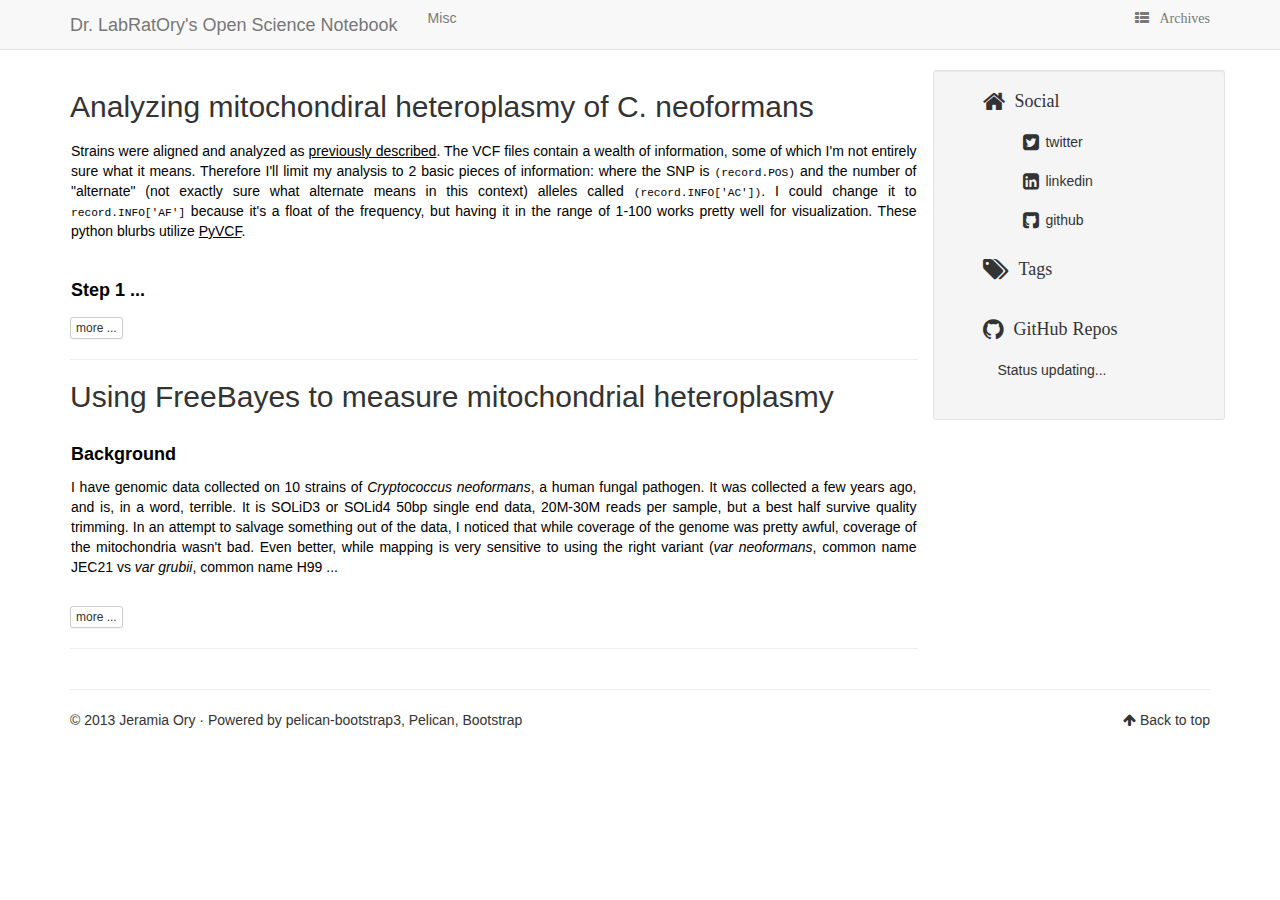
==== commit 22dbb7be: "fighting css" ====
--- a/index.html
+++ b/index.html
@@ -10,9123 +10,1665 @@
     <meta name="viewport" content="width=device-width, initial-scale=1.0">
     
 
-        <style type="text/css">
-.clearfix {
-	*zoom: 1
-}
-.clearfix:before, .clearfix:after {
-	display: table;
-	content: "";
-	line-height: 0
-}
-.clearfix:after {
-	clear: both
-}
-.hide-text {
-	font: 0/0 a;
-	color: transparent;
-	text-shadow: none;
-	background-color: transparent;
-	border: 0
-}
-.input-block-level {
-	display: block;
-	width: 100%;
-	min-height: 30px;
-	-webkit-box-sizing: border-box;
-	-moz-box-sizing: border-box;
-	box-sizing: border-box
-}
-article, aside, details, figcaption, figure, footer, header, hgroup, nav, section {
-	display: block
-}
-audio, canvas, video {
-	display: inline-block;
-	*display: inline;
-	*zoom: 1
-}
-audio:not([controls]) {
-	display: none
-}
-html {
-	font-size: 100%;
-	-webkit-text-size-adjust: 100%;
-	-ms-text-size-adjust: 100%
-}
-a:focus {
-	outline: thin dotted #333;
-	outline: 5px auto -webkit-focus-ring-color;
-	outline-offset: -2px
-}
-a:hover, a:active {
-	outline: 0
-}
-sub, sup {
-	position: relative;
-	font-size: 75%;
-	line-height: 0;
-	vertical-align: baseline
-}
-sup {
-	top: -0.5em
-}
-sub {
-	bottom: -0.25em
-}
-img {
-	max-width: 100%;
-	width: auto\9;
-	height: auto;
-	vertical-align: middle;
-	border: 0;
-	-ms-interpolation-mode: bicubic
-}
-#map_canvas img, .google-maps img {
-	max-width: none
-}
-button, input, select, textarea {
-	margin: 0;
-	font-size: 100%;
-	vertical-align: middle
-}
-button, input {
-	*overflow: visible;
-	line-height: normal
-}
-button::-moz-focus-inner, input::-moz-focus-inner {
-	padding: 0;
-	border: 0
-}
-button, html input[type="button"], input[type="reset"], input[type="submit"] {
-	-webkit-appearance: button;
-	cursor: pointer
-}
-label, select, button, input[type="button"], input[type="reset"], input[type="submit"], input[type="radio"], input[type="checkbox"] {
-	cursor: pointer
-}
-input[type="search"] {
-	-webkit-box-sizing: content-box;
-	-moz-box-sizing: content-box;
-	box-sizing: content-box;
-	-webkit-appearance: textfield
-}
-input[type="search"]::-webkit-search-decoration, input[type="search"]::-webkit-search-cancel-button {
-	-webkit-appearance: none
-}
-textarea {
-	overflow: auto;
-	vertical-align: top
-}
-@media print {
-	*{text-shadow: none !important;
-		color: #000 !important;
-		background: transparent !important;
-		box-shadow: none !important
-	}
-	a, a:visited {
-		text-decoration: underline
-	}
-	a[href]:after {
-		content: " (" attr(href) ")"
-	}
-	abbr[title]:after {
-		content: " (" attr(title) ")"
-	}
-	.ir a:after, a[href^="javascript:"]:after, a[href^="#"]:after {
-		content: ""
-	}
-	pre, blockquote {
-		border: 1px solid #999;
-		page-break-inside: avoid
-	}
-	thead {
-		display: table-header-group
-	}
-	tr, img {
-		page-break-inside: avoid
-	}
-	img {
-		max-width: 100% !important
-	}
-	@page {
-		margin: .5cm
-	}
-	p, h2, h3 {
-		orphans: 3;
-		widows: 3
-	}
-	h2, h3 {
-		page-break-after: avoid
-	}
-}
-body {
-	margin: 0;
-	font-family: "Helvetica Neue", Helvetica, Arial, sans-serif;
-	font-size: 13px;
-	line-height: 20px;
-	color: #000;
-	background-color: #fff
-}
-a {
-	color: #08c;
-	text-decoration: none
-}
-a:hover, a:focus {
-	color: #005580;
-	text-decoration: underline
-}
-.img-rounded {
-	border-radius: 6px;
-	-webkit-border-radius: 6px;
-	-moz-border-radius: 6px;
-	border-radius: 6px
-}
-.img-polaroid {
-	padding: 4px;
-	background-color: #fff;
-	border: 1px solid #ccc;
-	border: 1px solid rgba(0, 0, 0, 0.2);
-	-webkit-box-shadow: 0 1px 3px rgba(0, 0, 0, 0.1);
-	-moz-box-shadow: 0 1px 3px rgba(0, 0, 0, 0.1);
-	box-shadow: 0 1px 3px rgba(0, 0, 0, 0.1)
-}
-.img-circle {
-	border-radius: 500px;
-	-webkit-border-radius: 500px;
-	-moz-border-radius: 500px;
-	border-radius: 500px
-}
-.row {
-	margin-left: -20px;
-	*zoom: 1
-}
-.row:before, .row:after {
-	display: table;
-	content: "";
-	line-height: 0
-}
-.row:after {
-	clear: both
-}
-[class*="span"] {
-	float: left;
-	min-height: 1px;
-	margin-left: 20px
-}
-.container, .navbar-static-top .container, .navbar-fixed-top .container, .navbar-fixed-bottom .container {
-	width: 940px
-}
-.span12 {
-	width: 940px
-}
-.span11 {
-	width: 860px
-}
-.span10 {
-	width: 780px
-}
-.span9 {
-	width: 700px
-}
-.span8 {
-	width: 620px
-}
-.span7 {
-	width: 540px
-}
-.span6 {
-	width: 460px
-}
-.span5 {
-	width: 380px
-}
-.span4 {
-	width: 300px
-}
-.span3 {
-	width: 220px
-}
-.span2 {
-	width: 140px
-}
-.span1 {
-	width: 60px
-}
-.offset12 {
-	margin-left: 980px
-}
-.offset11 {
-	margin-left: 900px
-}
-.offset10 {
-	margin-left: 820px
-}
-.offset9 {
-	margin-left: 740px
-}
-.offset8 {
-	margin-left: 660px
-}
-.offset7 {
-	margin-left: 580px
-}
-.offset6 {
-	margin-left: 500px
-}
-.offset5 {
-	margin-left: 420px
-}
-.offset4 {
-	margin-left: 340px
-}
-.offset3 {
-	margin-left: 260px
-}
-.offset2 {
-	margin-left: 180px
-}
-.offset1 {
-	margin-left: 100px
-}
-.row-fluid {
-	width: 100%;
-	*zoom: 1
-}
-.row-fluid:before, .row-fluid:after {
-	display: table;
-	content: "";
-	line-height: 0
-}
-.row-fluid:after {
-	clear: both
-}
-.row-fluid [class*="span"] {
-	display: block;
-	width: 100%;
-	min-height: 30px;
-	-webkit-box-sizing: border-box;
-	-moz-box-sizing: border-box;
-	box-sizing: border-box;
-	float: left;
-	margin-left: 2.127659574468085%;
-	*margin-left: 2.074468085106383%
-}
-.row-fluid [class*="span"]:first-child {
-	margin-left: 0
-}
-.row-fluid .controls-row [class*="span"]+[class*="span"] {
-	margin-left: 2.127659574468085%
-}
-.row-fluid .span12 {
-	width: 100%;
-	*width: 99.94680851063829%
-}
-.row-fluid .span11 {
-	width: 91.48936170212765%;
-	*width: 91.43617021276594%
-}
-.row-fluid .span10 {
-	width: 82.97872340425532%;
-	*width: 82.92553191489361%
-}
-.row-fluid .span9 {
-	width: 74.46808510638297%;
-	*width: 74.41489361702126%
-}
-.row-fluid .span8 {
-	width: 65.95744680851064%;
-	*width: 65.90425531914893%
-}
-.row-fluid .span7 {
-	width: 57.44680851063829%;
-	*width: 57.39361702127659%
-}
-.row-fluid .span6 {
-	width: 48.93617021276595%;
-	*width: 48.88297872340425%
-}
-.row-fluid .span5 {
-	width: 40.42553191489362%;
-	*width: 40.37234042553192%
-}
-.row-fluid .span4 {
-	width: 31.914893617021278%;
-	*width: 31.861702127659576%
-}
-.row-fluid .span3 {
-	width: 23.404255319148934%;
-	*width: 23.351063829787233%
-}
-.row-fluid .span2 {
-	width: 14.893617021276595%;
-	*width: 14.840425531914894%
-}
-.row-fluid .span1 {
-	width: 6.382978723404255%;
-	*width: 6.329787234042553%
-}
-.row-fluid .offset12 {
-	margin-left: 104.25531914893617%;
-	*margin-left: 104.14893617021275%
-}
-.row-fluid .offset12:first-child {
-	margin-left: 102.12765957446808%;
-	*margin-left: 102.02127659574467%
-}
-.row-fluid .offset11 {
-	margin-left: 95.74468085106382%;
-	*margin-left: 95.6382978723404%
-}
-.row-fluid .offset11:first-child {
-	margin-left: 93.61702127659574%;
-	*margin-left: 93.51063829787232%
-}
-.row-fluid .offset10 {
-	margin-left: 87.23404255319149%;
-	*margin-left: 87.12765957446807%
-}
-.row-fluid .offset10:first-child {
-	margin-left: 85.1063829787234%;
-	*margin-left: 84.99999999999999%
-}
-.row-fluid .offset9 {
-	margin-left: 78.72340425531914%;
-	*margin-left: 78.61702127659572%
-}
-.row-fluid .offset9:first-child {
-	margin-left: 76.59574468085106%;
-	*margin-left: 76.48936170212764%
-}
-.row-fluid .offset8 {
-	margin-left: 70.2127659574468%;
-	*margin-left: 70.10638297872339%
-}
-.row-fluid .offset8:first-child {
-	margin-left: 68.08510638297872%;
-	*margin-left: 67.9787234042553%
-}
-.row-fluid .offset7 {
-	margin-left: 61.70212765957446%;
-	*margin-left: 61.59574468085106%
-}
-.row-fluid .offset7:first-child {
-	margin-left: 59.574468085106375%;
-	*margin-left: 59.46808510638297%
-}
-.row-fluid .offset6 {
-	margin-left: 53.191489361702125%;
-	*margin-left: 53.085106382978715%
-}
-.row-fluid .offset6:first-child {
-	margin-left: 51.063829787234035%;
-	*margin-left: 50.95744680851063%
-}
-.row-fluid .offset5 {
-	margin-left: 44.68085106382979%;
-	*margin-left: 44.57446808510638%
-}
-.row-fluid .offset5:first-child {
-	margin-left: 42.5531914893617%;
-	*margin-left: 42.4468085106383%
-}
-.row-fluid .offset4 {
-	margin-left: 36.170212765957444%;
-	*margin-left: 36.06382978723405%
-}
-.row-fluid .offset4:first-child {
-	margin-left: 34.04255319148936%;
-	*margin-left: 33.93617021276596%
-}
-.row-fluid .offset3 {
-	margin-left: 27.659574468085104%;
-	*margin-left: 27.5531914893617%
-}
-.row-fluid .offset3:first-child {
-	margin-left: 25.53191489361702%;
-	*margin-left: 25.425531914893618%
-}
-.row-fluid .offset2 {
-	margin-left: 19.148936170212764%;
-	*margin-left: 19.04255319148936%
-}
-.row-fluid .offset2:first-child {
-	margin-left: 17.02127659574468%;
-	*margin-left: 16.914893617021278%
-}
-.row-fluid .offset1 {
-	margin-left: 10.638297872340425%;
-	*margin-left: 10.53191489361702%
-}
-.row-fluid .offset1:first-child {
-	margin-left: 8.51063829787234%;
-	*margin-left: 8.404255319148938%
-}
-[class*="span"].hide, .row-fluid [class*="span"].hide {
-	display: none
-}
-[class*="span"].pull-right, .row-fluid [class*="span"].pull-right {
-	float: right
-}
-.container {
-	margin-right: auto;
-	margin-left: auto;
-	*zoom: 1
-}
-.container:before, .container:after {
-	display: table;
-	content: "";
-	line-height: 0
-}
-.container:after {
-	clear: both
-}
-.container-fluid {
-	padding-right: 20px;
-	padding-left: 20px;
-	*zoom: 1
-}
-.container-fluid:before, .container-fluid:after {
-	display: table;
-	content: "";
-	line-height: 0
-}
-.container-fluid:after {
-	clear: both
-}
-p {
-	margin: 0 0 10px
-}
-.lead {
-	margin-bottom: 20px;
-	font-size: 19.5px;
-	font-weight: 200;
-	line-height: 30px
-}
-small {
-	font-size: 85%
-}
-strong {
-	font-weight: bold
-}
-em {
-	font-style: italic
-}
-cite {
-	font-style: normal
-}
-.muted {
-	color: #999
-}
-a.muted:hover, a.muted:focus {
-	color: #808080
-}
-.text-warning {
-	color: #c09853
-}
-a.text-warning:hover, a.text-warning:focus {
-	color: #a47e3c
-}
-.text-error {
-	color: #b94a48
-}
-a.text-error:hover, a.text-error:focus {
-	color: #953b39
-}
-.text-info {
-	color: #3a87ad
-}
-a.text-info:hover, a.text-info:focus {
-	color: #2d6987
-}
-.text-success {
-	color: #468847
-}
-a.text-success:hover, a.text-success:focus {
-	color: #356635
-}
-.text-left {
-	text-align: left
-}
-.text-right {
-	text-align: right
-}
-.text-center {
-	text-align: center
-}
-h1, h2, h3, h4, h5, h6 {
-	margin: 10px 0;
-	font-family: inherit;
-	font-weight: bold;
-	line-height: 20px;
-	color: inherit;
-	text-rendering: optimizelegibility
-}
-h1 small, h2 small, h3 small, h4 small, h5 small, h6 small {
-	font-weight: normal;
-	line-height: 1;
-	color: #999
-}
-h1, h2, h3 {
-	line-height: 40px
-}
-h1 {
-	font-size: 35.75px
-}
-h2 {
-	font-size: 29.25px
-}
-h3 {
-	font-size: 22.75px
-}
-h4 {
-	font-size: 16.25px
-}
-h5 {
-	font-size: 13px
-}
-h6 {
-	font-size: 11.049999999999999px
-}
-h1 small {
-	font-size: 22.75px
-}
-h2 small {
-	font-size: 16.25px
-}
-h3 small {
-	font-size: 13px
-}
-h4 small {
-	font-size: 13px
-}
-.page-header {
-	padding-bottom: 9px;
-	margin: 20px 0 30px;
-	border-bottom: 1px solid #eee
-}
-ul, ol {
-	padding: 0;
-	margin: 0 0 10px 25px
-}
-ul ul, ul ol, ol ol, ol ul {
-	margin-bottom: 0
-}
-li {
-	line-height: 20px
-}
-ul.unstyled, ol.unstyled {
-	margin-left: 0;
-	list-style: none
-}
-ul.inline, ol.inline {
-	margin-left: 0;
-	list-style: none
-}
-ul.inline>li, ol.inline>li {
-	display: inline-block;
-	*display: inline;
-	*zoom: 1;
-	padding-left: 5px;
-	padding-right: 5px
-}
-dl {
-	margin-bottom: 20px
-}
-dt, dd {
-	line-height: 20px
-}
-dt {
-	font-weight: bold
-}
-dd {
-	margin-left: 10px
-}
-.dl-horizontal {
-	*zoom: 1
-}
-.dl-horizontal:before, .dl-horizontal:after {
-	display: table;
-	content: "";
-	line-height: 0
-}
-.dl-horizontal:after {
-	clear: both
-}
-.dl-horizontal dt {
-	float: left;
-	width: 160px;
-	clear: left;
-	text-align: right;
-	overflow: hidden;
-	text-overflow: ellipsis;
-	white-space: nowrap
-}
-.dl-horizontal dd {
-	margin-left: 180px
-}
-hr {
-	margin: 20px 0;
-	border: 0;
-	border-top: 1px solid #eee;
-	border-bottom: 1px solid #fff
-}
-abbr[title], abbr[data-original-title] {
-	cursor: help;
-	border-bottom: 1px dotted #999
-}
-abbr.initialism {
-	font-size: 90%;
-	text-transform: uppercase
-}
-blockquote {
-	padding: 0 0 0 15px;
-	margin: 0 0 20px;
-	border-left: 5px solid #eee
-}
-blockquote p {
-	margin-bottom: 0;
-	font-size: 16.25px;
-	font-weight: 300;
-	line-height: 1.25
-}
-blockquote small {
-	display: block;
-	line-height: 20px;
-	color: #999
-}
-blockquote small:before {
-	content: '\2014 \00A0'
-}
-blockquote.pull-right {
-	float: right;
-	padding-right: 15px;
-	padding-left: 0;
-	border-right: 5px solid #eee;
-	border-left: 0
-}
-blockquote.pull-right p, blockquote.pull-right small {
-	text-align: right
-}
-blockquote.pull-right small:before {
-	content: ''
-}
-blockquote.pull-right small:after {
-	content: '\00A0 \2014'
-}
-q:before, q:after, blockquote:before, blockquote:after {
-	content: ""
-}
-address {
-	display: block;
-	margin-bottom: 20px;
-	font-style: normal;
-	line-height: 20px
-}
-code, pre {
-	padding: 0 3px 2px;
-	font-family: monospace;
-	font-size: 11px;
-	color: #333;
-	border-radius: 3px;
-	-webkit-border-radius: 3px;
-	-moz-border-radius: 3px;
-	border-radius: 3px
-}
-code {
-	padding: 2px 4px;
-	color: #d14;
-	background-color: #f7f7f9;
-	border: 1px solid #e1e1e8;
-	white-space: nowrap
-}
-pre {
-	display: block;
-	padding: 9.5px;
-	margin: 0 0 10px;
-	font-size: 12px;
-	line-height: 20px;
-	word-break: break-all;
-	word-wrap: break-word;
-	white-space: pre;
-	white-space: pre-wrap;
-	background-color: #f5f5f5;
-	border: 1px solid #ccc;
-	border: 1px solid rgba(0, 0, 0, 0.15);
-	border-radius: 4px;
-	-webkit-border-radius: 4px;
-	-moz-border-radius: 4px;
-	border-radius: 4px
-}
-pre.prettyprint {
-	margin-bottom: 20px
-}
-pre code {
-	padding: 0;
-	color: inherit;
-	white-space: pre;
-	white-space: pre-wrap;
-	background-color: transparent;
-	border: 0
-}
-.pre-scrollable {
-	max-height: 340px;
-	overflow-y: scroll
-}
-form {
-	margin: 0 0 20px
-}
-fieldset {
-	padding: 0;
-	margin: 0;
-	border: 0
-}
-legend {
-	display: block;
-	width: 100%;
-	padding: 0;
-	margin-bottom: 20px;
-	font-size: 19.5px;
-	line-height: 40px;
-	color: #333;
-	border: 0;
-	border-bottom: 1px solid #e5e5e5
-}
-legend small {
-	font-size: 15px;
-	color: #999
-}
-label, input, button, select, textarea {
-	font-size: 13px;
-	font-weight: normal;
-	line-height: 20px
-}
-input, button, select, textarea {
-	font-family: "Helvetica Neue", Helvetica, Arial, sans-serif
-}
-label {
-	display: block;
-	margin-bottom: 5px
-}
-select, textarea, input[type="text"], input[type="password"], input[type="datetime"], input[type="datetime-local"], input[type="date"], input[type="month"], input[type="time"], input[type="week"], input[type="number"], input[type="email"], input[type="url"], input[type="search"], input[type="tel"], input[type="color"], .uneditable-input {
-	display: inline-block;
-	height: 20px;
-	padding: 4px 6px;
-	margin-bottom: 10px;
-	font-size: 13px;
-	line-height: 20px;
-	color: #555;
-	-webkit-border-radius: 4px;
-	-moz-border-radius: 4px;
-	border-radius: 4px;
-	vertical-align: middle
-}
-input, textarea, .uneditable-input {
-	width: 206px
-}
-textarea {
-	height: auto
-}
-textarea, input[type="text"], input[type="password"], input[type="datetime"], input[type="datetime-local"], input[type="date"], input[type="month"], input[type="time"], input[type="week"], input[type="number"], input[type="email"], input[type="url"], input[type="search"], input[type="tel"], input[type="color"], .uneditable-input {
-	background-color: #fff;
-	border: 1px solid #ccc;
-	-webkit-box-shadow: inset 0 1px 1px rgba(0, 0, 0, 0.075);
-	-moz-box-shadow: inset 0 1px 1px rgba(0, 0, 0, 0.075);
-	box-shadow: inset 0 1px 1px rgba(0, 0, 0, 0.075);
-	-webkit-transition: border linear .2s, box-shadow linear .2s;
-	-moz-transition: border linear .2s, box-shadow linear .2s;
-	-o-transition: border linear .2s, box-shadow linear .2s;
-	transition: border linear .2s, box-shadow linear .2s
-}
-textarea:focus, input[type="text"]:focus, input[type="password"]:focus, input[type="datetime"]:focus, input[type="datetime-local"]:focus, input[type="date"]:focus, input[type="month"]:focus, input[type="time"]:focus, input[type="week"]:focus, input[type="number"]:focus, input[type="email"]:focus, input[type="url"]:focus, input[type="search"]:focus, input[type="tel"]:focus, input[type="color"]:focus, .uneditable-input:focus {
-	border-color: rgba(82, 168, 236, 0.8);
-	outline: 0;
-	outline: thin dotted \9;
-	-webkit-box-shadow: inset 0 1px 1px rgba(0, 0, 0, .075), 0 0 8px rgba(82, 168, 236, .6);
-	-moz-box-shadow: inset 0 1px 1px rgba(0, 0, 0, .075), 0 0 8px rgba(82, 168, 236, .6);
-	box-shadow: inset 0 1px 1px rgba(0, 0, 0, .075), 0 0 8px rgba(82, 168, 236, .6)
-}
-input[type="radio"], input[type="checkbox"] {
-	margin: 4px 0 0;
-	*margin-top: 0;
-	margin-top: 1px \9;
-	line-height: normal
-}
-input[type="file"], input[type="image"], input[type="submit"], input[type="reset"], input[type="button"], input[type="radio"], input[type="checkbox"] {
-	width: auto
-}
-select, input[type="file"] {
-	height: 30px;
-	*margin-top: 4px;
-	line-height: 30px
-}
-select {
-	width: 220px;
-	border: 1px solid #ccc;
-	background-color: #fff
-}
-select[multiple], select[size] {
-	height: auto
-}
-select:focus, input[type="file"]:focus, input[type="radio"]:focus, input[type="checkbox"]:focus {
-	outline: thin dotted #333;
-	outline: 5px auto -webkit-focus-ring-color;
-	outline-offset: -2px
-}
-.uneditable-input, .uneditable-textarea {
-	color: #999;
-	background-color: #fcfcfc;
-	border-color: #ccc;
-	-webkit-box-shadow: inset 0 1px 2px rgba(0, 0, 0, 0.025);
-	-moz-box-shadow: inset 0 1px 2px rgba(0, 0, 0, 0.025);
-	box-shadow: inset 0 1px 2px rgba(0, 0, 0, 0.025);
-	cursor: not-allowed
-}
-.uneditable-input {
-	overflow: hidden;
-	white-space: nowrap
-}
-.uneditable-textarea {
-	width: auto;
-	height: auto
-}
-input:-moz-placeholder, textarea:-moz-placeholder {
-	color: #999
-}
-input:-ms-input-placeholder, textarea:-ms-input-placeholder {
-	color: #999
-}
-input::-webkit-input-placeholder, textarea::-webkit-input-placeholder {
-	color: #999
-}
-.radio, .checkbox {
-	min-height: 20px;
-	padding-left: 20px
-}
-.radio input[type="radio"], .checkbox input[type="checkbox"] {
-	float: left;
-	margin-left: -20px
-}
-.controls>.radio:first-child, .controls>.checkbox:first-child {
-	padding-top: 5px
-}
-.radio.inline, .checkbox.inline {
-	display: inline-block;
-	padding-top: 5px;
-	margin-bottom: 0;
-	vertical-align: middle
-}
-.radio.inline+.radio.inline, .checkbox.inline+.checkbox.inline {
-	margin-left: 10px
-}
-.input-mini {
-	width: 60px
-}
-.input-small {
-	width: 90px
-}
-.input-medium {
-	width: 150px
-}
-.input-large {
-	width: 210px
-}
-.input-xlarge {
-	width: 270px
-}
-.input-xxlarge {
-	width: 530px
-}
-input[class*="span"], select[class*="span"], textarea[class*="span"], .uneditable-input[class*="span"], .row-fluid input[class*="span"], .row-fluid select[class*="span"], .row-fluid textarea[class*="span"], .row-fluid .uneditable-input[class*="span"] {
-	float: none;
-	margin-left: 0
-}
-.input-append input[class*="span"], .input-append .uneditable-input[class*="span"], .input-prepend input[class*="span"], .input-prepend .uneditable-input[class*="span"], .row-fluid input[class*="span"], .row-fluid select[class*="span"], .row-fluid textarea[class*="span"], .row-fluid .uneditable-input[class*="span"], .row-fluid .input-prepend [class*="span"], .row-fluid .input-append [class*="span"] {
-	display: inline-block
-}
-input, textarea, .uneditable-input {
-	margin-left: 0
-}
-.controls-row [class*="span"]+[class*="span"] {
-	margin-left: 20px
-}
-input.span12, textarea.span12, .uneditable-input.span12 {
-	width: 926px
-}
-input.span11, textarea.span11, .uneditable-input.span11 {
-	width: 846px
-}
-input.span10, textarea.span10, .uneditable-input.span10 {
-	width: 766px
-}
-input.span9, textarea.span9, .uneditable-input.span9 {
-	width: 686px
-}
-input.span8, textarea.span8, .uneditable-input.span8 {
-	width: 606px
-}
-input.span7, textarea.span7, .uneditable-input.span7 {
-	width: 526px
-}
-input.span6, textarea.span6, .uneditable-input.span6 {
-	width: 446px
-}
-input.span5, textarea.span5, .uneditable-input.span5 {
-	width: 366px
-}
-input.span4, textarea.span4, .uneditable-input.span4 {
-	width: 286px
-}
-input.span3, textarea.span3, .uneditable-input.span3 {
-	width: 206px
-}
-input.span2, textarea.span2, .uneditable-input.span2 {
-	width: 126px
-}
-input.span1, textarea.span1, .uneditable-input.span1 {
-	width: 46px
-}
-.controls-row {
-	*zoom: 1
-}
-.controls-row:before, .controls-row:after {
-	display: table;
-	content: "";
-	line-height: 0
-}
-.controls-row:after {
-	clear: both
-}
-.controls-row [class*="span"], .row-fluid .controls-row [class*="span"] {
-	float: left
-}
-.controls-row .checkbox[class*="span"], .controls-row .radio[class*="span"] {
-	padding-top: 5px
-}
-input[disabled], select[disabled], textarea[disabled], input[readonly], select[readonly], textarea[readonly] {
-	cursor: not-allowed;
-	background-color: #eee
-}
-input[type="radio"][disabled], input[type="checkbox"][disabled], input[type="radio"][readonly], input[type="checkbox"][readonly] {
-	background-color: transparent
-}
-.control-group.warning .control-label, .control-group.warning .help-block, .control-group.warning .help-inline {
-	color: #c09853
-}
-.control-group.warning .checkbox, .control-group.warning .radio, .control-group.warning input, .control-group.warning select, .control-group.warning textarea {
-	color: #c09853
-}
-.control-group.warning input, .control-group.warning select, .control-group.warning textarea {
-	border-color: #c09853;
-	-webkit-box-shadow: inset 0 1px 1px rgba(0, 0, 0, 0.075);
-	-moz-box-shadow: inset 0 1px 1px rgba(0, 0, 0, 0.075);
-	box-shadow: inset 0 1px 1px rgba(0, 0, 0, 0.075)
-}
-.control-group.warning input:focus, .control-group.warning select:focus, .control-group.warning textarea:focus {
-	border-color: #a47e3c;
-	-webkit-box-shadow: inset 0 1px 1px rgba(0, 0, 0, 0.075), 0 0 6px #dbc59e;
-	-moz-box-shadow: inset 0 1px 1px rgba(0, 0, 0, 0.075), 0 0 6px #dbc59e;
-	box-shadow: inset 0 1px 1px rgba(0, 0, 0, 0.075), 0 0 6px #dbc59e
-}
-.control-group.warning .input-prepend .add-on, .control-group.warning .input-append .add-on {
-	color: #c09853;
-	background-color: #fcf8e3;
-	border-color: #c09853
-}
-.control-group.error .control-label, .control-group.error .help-block, .control-group.error .help-inline {
-	color: #b94a48
-}
-.control-group.error .checkbox, .control-group.error .radio, .control-group.error input, .control-group.error select, .control-group.error textarea {
-	color: #b94a48
-}
-.control-group.error input, .control-group.error select, .control-group.error textarea {
-	border-color: #b94a48;
-	-webkit-box-shadow: inset 0 1px 1px rgba(0, 0, 0, 0.075);
-	-moz-box-shadow: inset 0 1px 1px rgba(0, 0, 0, 0.075);
-	box-shadow: inset 0 1px 1px rgba(0, 0, 0, 0.075)
-}
-.control-group.error input:focus, .control-group.error select:focus, .control-group.error textarea:focus {
-	border-color: #953b39;
-	-webkit-box-shadow: inset 0 1px 1px rgba(0, 0, 0, 0.075), 0 0 6px #d59392;
-	-moz-box-shadow: inset 0 1px 1px rgba(0, 0, 0, 0.075), 0 0 6px #d59392;
-	box-shadow: inset 0 1px 1px rgba(0, 0, 0, 0.075), 0 0 6px #d59392
-}
-.control-group.error .input-prepend .add-on, .control-group.error .input-append .add-on {
-	color: #b94a48;
-	background-color: #f2dede;
-	border-color: #b94a48
-}
-.control-group.success .control-label, .control-group.success .help-block, .control-group.success .help-inline {
-	color: #468847
-}
-.control-group.success .checkbox, .control-group.success .radio, .control-group.success input, .control-group.success select, .control-group.success textarea {
-	color: #468847
-}
-.control-group.success input, .control-group.success select, .control-group.success textarea {
-	border-color: #468847;
-	-webkit-box-shadow: inset 0 1px 1px rgba(0, 0, 0, 0.075);
-	-moz-box-shadow: inset 0 1px 1px rgba(0, 0, 0, 0.075);
-	box-shadow: inset 0 1px 1px rgba(0, 0, 0, 0.075)
-}
-.control-group.success input:focus, .control-group.success select:focus, .control-group.success textarea:focus {
-	border-color: #356635;
-	-webkit-box-shadow: inset 0 1px 1px rgba(0, 0, 0, 0.075), 0 0 6px #7aba7b;
-	-moz-box-shadow: inset 0 1px 1px rgba(0, 0, 0, 0.075), 0 0 6px #7aba7b;
-	box-shadow: inset 0 1px 1px rgba(0, 0, 0, 0.075), 0 0 6px #7aba7b
-}
-.control-group.success .input-prepend .add-on, .control-group.success .input-append .add-on {
-	color: #468847;
-	background-color: #dff0d8;
-	border-color: #468847
-}
-.control-group.info .control-label, .control-group.info .help-block, .control-group.info .help-inline {
-	color: #3a87ad
-}
-.control-group.info .checkbox, .control-group.info .radio, .control-group.info input, .control-group.info select, .control-group.info textarea {
-	color: #3a87ad
-}
-.control-group.info input, .control-group.info select, .control-group.info textarea {
-	border-color: #3a87ad;
-	-webkit-box-shadow: inset 0 1px 1px rgba(0, 0, 0, 0.075);
-	-moz-box-shadow: inset 0 1px 1px rgba(0, 0, 0, 0.075);
-	box-shadow: inset 0 1px 1px rgba(0, 0, 0, 0.075)
-}
-.control-group.info input:focus, .control-group.info select:focus, .control-group.info textarea:focus {
-	border-color: #2d6987;
-	-webkit-box-shadow: inset 0 1px 1px rgba(0, 0, 0, 0.075), 0 0 6px #7ab5d3;
-	-moz-box-shadow: inset 0 1px 1px rgba(0, 0, 0, 0.075), 0 0 6px #7ab5d3;
-	box-shadow: inset 0 1px 1px rgba(0, 0, 0, 0.075), 0 0 6px #7ab5d3
-}
-.control-group.info .input-prepend .add-on, .control-group.info .input-append .add-on {
-	color: #3a87ad;
-	background-color: #d9edf7;
-	border-color: #3a87ad
-}
-input:focus:invalid, textarea:focus:invalid, select:focus:invalid {
-	color: #b94a48;
-	border-color: #ee5f5b
-}
-input:focus:invalid:focus, textarea:focus:invalid:focus, select:focus:invalid:focus {
-	border-color: #e9322d;
-	-webkit-box-shadow: 0 0 6px #f8b9b7;
-	-moz-box-shadow: 0 0 6px #f8b9b7;
-	box-shadow: 0 0 6px #f8b9b7
-}
-.form-actions {
-	padding: 19px 20px 20px;
-	margin-top: 20px;
-	margin-bottom: 20px;
-	background-color: #f5f5f5;
-	border-top: 1px solid #e5e5e5;
-	*zoom: 1
-}
-.form-actions:before, .form-actions:after {
-	display: table;
-	content: "";
-	line-height: 0
-}
-.form-actions:after {
-	clear: both
-}
-.help-block, .help-inline {
-	color: #262626
-}
-.help-block {
-	display: block;
-	margin-bottom: 10px
-}
-.help-inline {
-	display: inline-block;
-	*display: inline;
-	*zoom: 1;
-	vertical-align: middle;
-	padding-left: 5px
-}
-.input-append, .input-prepend {
-	display: inline-block;
-	margin-bottom: 10px;
-	vertical-align: middle;
-	font-size: 0;
-	white-space: nowrap
-}
-.input-append input, .input-prepend input, .input-append select, .input-prepend select, .input-append .uneditable-input, .input-prepend .uneditable-input, .input-append .dropdown-menu, .input-prepend .dropdown-menu, .input-append .popover, .input-prepend .popover {
-	font-size: 13px
-}
-.input-append input, .input-prepend input, .input-append select, .input-prepend select, .input-append .uneditable-input, .input-prepend .uneditable-input {
-	position: relative;
-	margin-bottom: 0;
-	*margin-left: 0;
-	vertical-align: top;
-	border-radius: 0 4px 4px 0;
-	-webkit-border-radius: 0 4px 4px 0;
-	-moz-border-radius: 0 4px 4px 0;
-	border-radius: 0 4px 4px 0
-}
-.input-append input:focus, .input-prepend input:focus, .input-append select:focus, .input-prepend select:focus, .input-append .uneditable-input:focus, .input-prepend .uneditable-input:focus {
-	z-index: 2
-}
-.input-append .add-on, .input-prepend .add-on {
-	display: inline-block;
-	width: auto;
-	height: 20px;
-	min-width: 16px;
-	padding: 4px 5px;
-	font-size: 13px;
-	font-weight: normal;
-	line-height: 20px;
-	text-align: center;
-	text-shadow: 0 1px 0 #fff;
-	background-color: #eee;
-	border: 1px solid #ccc
-}
-.input-append .add-on, .input-prepend .add-on, .input-append .btn, .input-prepend .btn, .input-append .btn-group>.dropdown-toggle, .input-prepend .btn-group>.dropdown-toggle {
-	vertical-align: top;
-	border-radius: 0;
-	-webkit-border-radius: 0;
-	-moz-border-radius: 0;
-	border-radius: 0
-}
-.input-append .active, .input-prepend .active {
-	background-color: #a9dba9;
-	border-color: #46a546
-}
-.input-prepend .add-on, .input-prepend .btn {
-	margin-right: -1px
-}
-.input-prepend .add-on:first-child, .input-prepend .btn:first-child {
-	border-radius: 4px 0 0 4px;
-	-webkit-border-radius: 4px 0 0 4px;
-	-moz-border-radius: 4px 0 0 4px;
-	border-radius: 4px 0 0 4px
-}
-.input-append input, .input-append select, .input-append .uneditable-input {
-	border-radius: 4px 0 0 4px;
-	-webkit-border-radius: 4px 0 0 4px;
-	-moz-border-radius: 4px 0 0 4px;
-	border-radius: 4px 0 0 4px
-}
-.input-append input+.btn-group .btn:last-child, .input-append select+.btn-group .btn:last-child, .input-append .uneditable-input+.btn-group .btn:last-child {
-	border-radius: 0 4px 4px 0;
-	-webkit-border-radius: 0 4px 4px 0;
-	-moz-border-radius: 0 4px 4px 0;
-	border-radius: 0 4px 4px 0
-}
-.input-append .add-on, .input-append .btn, .input-append .btn-group {
-	margin-left: -1px
-}
-.input-append .add-on:last-child, .input-append .btn:last-child, .input-append .btn-group:last-child>.dropdown-toggle {
-	border-radius: 0 4px 4px 0;
-	-webkit-border-radius: 0 4px 4px 0;
-	-moz-border-radius: 0 4px 4px 0;
-	border-radius: 0 4px 4px 0
-}
-.input-prepend.input-append input, .input-prepend.input-append select, .input-prepend.input-append .uneditable-input {
-	border-radius: 0;
-	-webkit-border-radius: 0;
-	-moz-border-radius: 0;
-	border-radius: 0
-}
-.input-prepend.input-append input+.btn-group .btn, .input-prepend.input-append select+.btn-group .btn, .input-prepend.input-append .uneditable-input+.btn-group .btn {
-	border-radius: 0 4px 4px 0;
-	-webkit-border-radius: 0 4px 4px 0;
-	-moz-border-radius: 0 4px 4px 0;
-	border-radius: 0 4px 4px 0
-}
-.input-prepend.input-append .add-on:first-child, .input-prepend.input-append .btn:first-child {
-	margin-right: -1px;
-	border-radius: 4px 0 0 4px;
-	-webkit-border-radius: 4px 0 0 4px;
-	-moz-border-radius: 4px 0 0 4px;
-	border-radius: 4px 0 0 4px
-}
-.input-prepend.input-append .add-on:last-child, .input-prepend.input-append .btn:last-child {
-	margin-left: -1px;
-	border-radius: 0 4px 4px 0;
-	-webkit-border-radius: 0 4px 4px 0;
-	-moz-border-radius: 0 4px 4px 0;
-	border-radius: 0 4px 4px 0
-}
-.input-prepend.input-append .btn-group:first-child {
-	margin-left: 0
-}
-input.search-query {
-	padding-right: 14px;
-	padding-right: 4px \9;
-	padding-left: 14px;
-	padding-left: 4px \9;
-	margin-bottom: 0;
-	border-radius: 15px;
-	-webkit-border-radius: 15px;
-	-moz-border-radius: 15px;
-	border-radius: 15px
-}
-.form-search .input-append .search-query, .form-search .input-prepend .search-query {
-	border-radius: 0;
-	-webkit-border-radius: 0;
-	-moz-border-radius: 0;
-	border-radius: 0
-}
-.form-search .input-append .search-query {
-	border-radius: 14px 0 0 14px;
-	-webkit-border-radius: 14px 0 0 14px;
-	-moz-border-radius: 14px 0 0 14px;
-	border-radius: 14px 0 0 14px
-}
-.form-search .input-append .btn {
-	border-radius: 0 14px 14px 0;
-	-webkit-border-radius: 0 14px 14px 0;
-	-moz-border-radius: 0 14px 14px 0;
-	border-radius: 0 14px 14px 0
-}
-.form-search .input-prepend .search-query {
-	border-radius: 0 14px 14px 0;
-	-webkit-border-radius: 0 14px 14px 0;
-	-moz-border-radius: 0 14px 14px 0;
-	border-radius: 0 14px 14px 0
-}
-.form-search .input-prepend .btn {
-	border-radius: 14px 0 0 14px;
-	-webkit-border-radius: 14px 0 0 14px;
-	-moz-border-radius: 14px 0 0 14px;
-	border-radius: 14px 0 0 14px
-}
-.form-search input, .form-inline input, .form-horizontal input, .form-search textarea, .form-inline textarea, .form-horizontal textarea, .form-search select, .form-inline select, .form-horizontal select, .form-search .help-inline, .form-inline .help-inline, .form-horizontal .help-inline, .form-search .uneditable-input, .form-inline .uneditable-input, .form-horizontal .uneditable-input, .form-search .input-prepend, .form-inline .input-prepend, .form-horizontal .input-prepend, .form-search .input-append, .form-inline .input-append, .form-horizontal .input-append {
-	display: inline-block;
-	*display: inline;
-	*zoom: 1;
-	margin-bottom: 0;
-	vertical-align: middle
-}
-.form-search .hide, .form-inline .hide, .form-horizontal .hide {
-	display: none
-}
-.form-search label, .form-inline label, .form-search .btn-group, .form-inline .btn-group {
-	display: inline-block
-}
-.form-search .input-append, .form-inline .input-append, .form-search .input-prepend, .form-inline .input-prepend {
-	margin-bottom: 0
-}
-.form-search .radio, .form-search .checkbox, .form-inline .radio, .form-inline .checkbox {
-	padding-left: 0;
-	margin-bottom: 0;
-	vertical-align: middle
-}
-.form-search .radio input[type="radio"], .form-search .checkbox input[type="checkbox"], .form-inline .radio input[type="radio"], .form-inline .checkbox input[type="checkbox"] {
-	float: left;
-	margin-right: 3px;
-	margin-left: 0
-}
-.control-group {
-	margin-bottom: 10px
-}
-legend+.control-group {
-	margin-top: 20px;
-	-webkit-margin-top-collapse: separate
-}
-.form-horizontal .control-group {
-	margin-bottom: 20px;
-	*zoom: 1
-}
-.form-horizontal .control-group:before, .form-horizontal .control-group:after {
-	display: table;
-	content: "";
-	line-height: 0
-}
-.form-horizontal .control-group:after {
-	clear: both
-}
-.form-horizontal .control-label {
-	float: left;
-	width: 160px;
-	padding-top: 5px;
-	text-align: right
-}
-.form-horizontal .controls {
-	*display: inline-block;
-	*padding-left: 20px;
-	margin-left: 180px;
-	*margin-left: 0
-}
-.form-horizontal .controls:first-child {
-	*padding-left: 180px
-}
-.form-horizontal .help-block {
-	margin-bottom: 0
-}
-.form-horizontal input+.help-block, .form-horizontal select+.help-block, .form-horizontal textarea+.help-block, .form-horizontal .uneditable-input+.help-block, .form-horizontal .input-prepend+.help-block, .form-horizontal .input-append+.help-block {
-	margin-top: 10px
-}
-.form-horizontal .form-actions {
-	padding-left: 180px
-}
-table {
-	max-width: 100%;
-	background-color: transparent;
-	border-collapse: collapse;
-	border-spacing: 0
-}
-.table {
-	width: 100%;
-	margin-bottom: 20px
-}
-.table th, .table td {
-	padding: 8px;
-	line-height: 20px;
-	text-align: left;
-	vertical-align: top;
-	border-top: 1px solid #ddd
-}
-.table th {
-	font-weight: bold
-}
-.table thead th {
-	vertical-align: bottom
-}
-.table caption+thead tr:first-child th, .table caption+thead tr:first-child td, .table colgroup+thead tr:first-child th, .table colgroup+thead tr:first-child td, .table thead:first-child tr:first-child th, .table thead:first-child tr:first-child td {
-	border-top: 0
-}
-.table tbody+tbody {
-	border-top: 2px solid #ddd
-}
-.table .table {
-	background-color: #fff
-}
-.table-condensed th, .table-condensed td {
-	padding: 4px 5px
-}
-.table-bordered {
-	border: 1px solid #ddd;
-	border-collapse: separate;
-	*border-collapse: collapse;
-	border-left: 0;
-	border-radius: 4px;
-	-webkit-border-radius: 4px;
-	-moz-border-radius: 4px;
-	border-radius: 4px
-}
-.table-bordered th, .table-bordered td {
-	border-left: 1px solid #ddd
-}
-.table-bordered caption+thead tr:first-child th, .table-bordered caption+tbody tr:first-child th, .table-bordered caption+tbody tr:first-child td, .table-bordered colgroup+thead tr:first-child th, .table-bordered colgroup+tbody tr:first-child th, .table-bordered colgroup+tbody tr:first-child td, .table-bordered thead:first-child tr:first-child th, .table-bordered tbody:first-child tr:first-child th, .table-bordered tbody:first-child tr:first-child td {
-	border-top: 0
-}
-.table-bordered thead:first-child tr:first-child>th:first-child, .table-bordered tbody:first-child tr:first-child>td:first-child, .table-bordered tbody:first-child tr:first-child>th:first-child {
-	-webkit-border-top-left-radius: 4px;
-	-moz-border-radius-topleft: 4px;
-	border-top-left-radius: 4px
-}
-.table-bordered thead:first-child tr:first-child>th:last-child, .table-bordered tbody:first-child tr:first-child>td:last-child, .table-bordered tbody:first-child tr:first-child>th:last-child {
-	-webkit-border-top-right-radius: 4px;
-	-moz-border-radius-topright: 4px;
-	border-top-right-radius: 4px
-}
-.table-bordered thead:last-child tr:last-child>th:first-child, .table-bordered tbody:last-child tr:last-child>td:first-child, .table-bordered tbody:last-child tr:last-child>th:first-child, .table-bordered tfoot:last-child tr:last-child>td:first-child, .table-bordered tfoot:last-child tr:last-child>th:first-child {
-	-webkit-border-bottom-left-radius: 4px;
-	-moz-border-radius-bottomleft: 4px;
-	border-bottom-left-radius: 4px
-}
-.table-bordered thead:last-child tr:last-child>th:last-child, .table-bordered tbody:last-child tr:last-child>td:last-child, .table-bordered tbody:last-child tr:last-child>th:last-child, .table-bordered tfoot:last-child tr:last-child>td:last-child, .table-bordered tfoot:last-child tr:last-child>th:last-child {
-	-webkit-border-bottom-right-radius: 4px;
-	-moz-border-radius-bottomright: 4px;
-	border-bottom-right-radius: 4px
-}
-.table-bordered tfoot+tbody:last-child tr:last-child td:first-child {
-	-webkit-border-bottom-left-radius: 0;
-	-moz-border-radius-bottomleft: 0;
-	border-bottom-left-radius: 0
-}
-.table-bordered tfoot+tbody:last-child tr:last-child td:last-child {
-	-webkit-border-bottom-right-radius: 0;
-	-moz-border-radius-bottomright: 0;
-	border-bottom-right-radius: 0
-}
-.table-bordered caption+thead tr:first-child th:first-child, .table-bordered caption+tbody tr:first-child td:first-child, .table-bordered colgroup+thead tr:first-child th:first-child, .table-bordered colgroup+tbody tr:first-child td:first-child {
-	-webkit-border-top-left-radius: 4px;
-	-moz-border-radius-topleft: 4px;
-	border-top-left-radius: 4px
-}
-.table-bordered caption+thead tr:first-child th:last-child, .table-bordered caption+tbody tr:first-child td:last-child, .table-bordered colgroup+thead tr:first-child th:last-child, .table-bordered colgroup+tbody tr:first-child td:last-child {
-	-webkit-border-top-right-radius: 4px;
-	-moz-border-radius-topright: 4px;
-	border-top-right-radius: 4px
-}
-.table-striped tbody>tr:nth-child(odd)>td, .table-striped tbody>tr:nth-child(odd)>th {
-	background-color: #f9f9f9
-}
-.table-hover tbody tr:hover>td, .table-hover tbody tr:hover>th {
-	background-color: #f5f5f5
-}
-table td[class*="span"], table th[class*="span"], .row-fluid table td[class*="span"], .row-fluid table th[class*="span"] {
-	display: table-cell;
-	float: none;
-	margin-left: 0
-}
-.table td.span1, .table th.span1 {
-	float: none;
-	width: 44px;
-	margin-left: 0
-}
-.table td.span2, .table th.span2 {
-	float: none;
-	width: 124px;
-	margin-left: 0
-}
-.table td.span3, .table th.span3 {
-	float: none;
-	width: 204px;
-	margin-left: 0
-}
-.table td.span4, .table th.span4 {
-	float: none;
-	width: 284px;
-	margin-left: 0
-}
-.table td.span5, .table th.span5 {
-	float: none;
-	width: 364px;
-	margin-left: 0
-}
-.table td.span6, .table th.span6 {
-	float: none;
-	width: 444px;
-	margin-left: 0
-}
-.table td.span7, .table th.span7 {
-	float: none;
-	width: 524px;
-	margin-left: 0
-}
-.table td.span8, .table th.span8 {
-	float: none;
-	width: 604px;
-	margin-left: 0
-}
-.table td.span9, .table th.span9 {
-	float: none;
-	width: 684px;
-	margin-left: 0
-}
-.table td.span10, .table th.span10 {
-	float: none;
-	width: 764px;
-	margin-left: 0
-}
-.table td.span11, .table th.span11 {
-	float: none;
-	width: 844px;
-	margin-left: 0
-}
-.table td.span12, .table th.span12 {
-	float: none;
-	width: 924px;
-	margin-left: 0
-}
-.table tbody tr.success>td {
-	background-color: #dff0d8
-}
-.table tbody tr.error>td {
-	background-color: #f2dede
-}
-.table tbody tr.warning>td {
-	background-color: #fcf8e3
-}
-.table tbody tr.info>td {
-	background-color: #d9edf7
-}
-.table-hover tbody tr.success:hover>td {
-	background-color: #d0e9c6
-}
-.table-hover tbody tr.error:hover>td {
-	background-color: #ebcccc
-}
-.table-hover tbody tr.warning:hover>td {
-	background-color: #faf2cc
-}
-.table-hover tbody tr.info:hover>td {
-	background-color: #c4e3f3
-}
-[class^="icon-"], [class*=" icon-"] {
-	display: inline-block;
-	width: 14px;
-	height: 14px;
-	*margin-right: .3em;
-	line-height: 14px;
-	vertical-align: text-top;
-	background-image: url("../img/glyphicons-halflings.png");
-	background-position: 14px 14px;
-	background-repeat: no-repeat;
-	margin-top: 1px
-}
-.icon-white, .nav-pills>.active>a>[class^="icon-"], .nav-pills>.active>a>[class*=" icon-"], .nav-list>.active>a>[class^="icon-"], .nav-list>.active>a>[class*=" icon-"], .navbar-inverse .nav>.active>a>[class^="icon-"], .navbar-inverse .nav>.active>a>[class*=" icon-"], .dropdown-menu>li>a:hover>[class^="icon-"], .dropdown-menu>li>a:focus>[class^="icon-"], .dropdown-menu>li>a:hover>[class*=" icon-"], .dropdown-menu>li>a:focus>[class*=" icon-"], .dropdown-menu>.active>a>[class^="icon-"], .dropdown-menu>.active>a>[class*=" icon-"], .dropdown-submenu:hover>a>[class^="icon-"], .dropdown-submenu:focus>a>[class^="icon-"], .dropdown-submenu:hover>a>[class*=" icon-"], .dropdown-submenu:focus>a>[class*=" icon-"] {
-	background-image: url("../img/glyphicons-halflings-white.png")
-}
-.icon-glass {
-	background-position: 0 0
-}
-.icon-music {
-	background-position: -24px 0
-}
-.icon-search {
-	background-position: -48px 0
-}
-.icon-envelope {
-	background-position: -72px 0
-}
-.icon-heart {
-	background-position: -96px 0
-}
-.icon-star {
-	background-position: -120px 0
-}
-.icon-star-empty {
-	background-position: -144px 0
-}
-.icon-user {
-	background-position: -168px 0
-}
-.icon-film {
-	background-position: -192px 0
-}
-.icon-th-large {
-	background-position: -216px 0
-}
-.icon-th {
-	background-position: -240px 0
-}
-.icon-th-list {
-	background-position: -264px 0
-}
-.icon-ok {
-	background-position: -288px 0
-}
-.icon-remove {
-	background-position: -312px 0
-}
-.icon-zoom-in {
-	background-position: -336px 0
-}
-.icon-zoom-out {
-	background-position: -360px 0
-}
-.icon-off {
-	background-position: -384px 0
-}
-.icon-signal {
-	background-position: -408px 0
-}
-.icon-cog {
-	background-position: -432px 0
-}
-.icon-trash {
-	background-position: -456px 0
-}
-.icon-home {
-	background-position: 0 -24px
-}
-.icon-file {
-	background-position: -24px -24px
-}
-.icon-time {
-	background-position: -48px -24px
-}
-.icon-road {
-	background-position: -72px -24px
-}
-.icon-download-alt {
-	background-position: -96px -24px
-}
-.icon-download {
-	background-position: -120px -24px
-}
-.icon-upload {
-	background-position: -144px -24px
-}
-.icon-inbox {
-	background-position: -168px -24px
-}
-.icon-play-circle {
-	background-position: -192px -24px
-}
-.icon-repeat {
-	background-position: -216px -24px
-}
-.icon-refresh {
-	background-position: -240px -24px
-}
-.icon-list-alt {
-	background-position: -264px -24px
-}
-.icon-lock {
-	background-position: -287px -24px
-}
-.icon-flag {
-	background-position: -312px -24px
-}
-.icon-headphones {
-	background-position: -336px -24px
-}
-.icon-volume-off {
-	background-position: -360px -24px
-}
-.icon-volume-down {
-	background-position: -384px -24px
-}
-.icon-volume-up {
-	background-position: -408px -24px
-}
-.icon-qrcode {
-	background-position: -432px -24px
-}
-.icon-barcode {
-	background-position: -456px -24px
-}
-.icon-tag {
-	background-position: 0 -48px
-}
-.icon-tags {
-	background-position: -25px -48px
-}
-.icon-book {
-	background-position: -48px -48px
-}
-.icon-bookmark {
-	background-position: -72px -48px
-}
-.icon-print {
-	background-position: -96px -48px
-}
-.icon-camera {
-	background-position: -120px -48px
-}
-.icon-font {
-	background-position: -144px -48px
-}
-.icon-bold {
-	background-position: -167px -48px
-}
-.icon-italic {
-	background-position: -192px -48px
-}
-.icon-text-height {
-	background-position: -216px -48px
-}
-.icon-text-width {
-	background-position: -240px -48px
-}
-.icon-align-left {
-	background-position: -264px -48px
-}
-.icon-align-center {
-	background-position: -288px -48px
-}
-.icon-align-right {
-	background-position: -312px -48px
-}
-.icon-align-justify {
-	background-position: -336px -48px
-}
-.icon-list {
-	background-position: -360px -48px
-}
-.icon-indent-left {
-	background-position: -384px -48px
-}
-.icon-indent-right {
-	background-position: -408px -48px
-}
-.icon-facetime-video {
-	background-position: -432px -48px
-}
-.icon-picture {
-	background-position: -456px -48px
-}
-.icon-pencil {
-	background-position: 0 -72px
-}
-.icon-map-marker {
-	background-position: -24px -72px
-}
-.icon-adjust {
-	background-position: -48px -72px
-}
-.icon-tint {
-	background-position: -72px -72px
-}
-.icon-edit {
-	background-position: -96px -72px
-}
-.icon-share {
-	background-position: -120px -72px
-}
-.icon-check {
-	background-position: -144px -72px
-}
-.icon-move {
-	background-position: -168px -72px
-}
-.icon-step-backward {
-	background-position: -192px -72px
-}
-.icon-fast-backward {
-	background-position: -216px -72px
-}
-.icon-backward {
-	background-position: -240px -72px
-}
-.icon-play {
-	background-position: -264px -72px
-}
-.icon-pause {
-	background-position: -288px -72px
-}
-.icon-stop {
-	background-position: -312px -72px
-}
-.icon-forward {
-	background-position: -336px -72px
-}
-.icon-fast-forward {
-	background-position: -360px -72px
-}
-.icon-step-forward {
-	background-position: -384px -72px
-}
-.icon-eject {
-	background-position: -408px -72px
-}
-.icon-chevron-left {
-	background-position: -432px -72px
-}
-.icon-chevron-right {
-	background-position: -456px -72px
-}
-.icon-plus-sign {
-	background-position: 0 -96px
-}
-.icon-minus-sign {
-	background-position: -24px -96px
-}
-.icon-remove-sign {
-	background-position: -48px -96px
-}
-.icon-ok-sign {
-	background-position: -72px -96px
-}
-.icon-question-sign {
-	background-position: -96px -96px
-}
-.icon-info-sign {
-	background-position: -120px -96px
-}
-.icon-screenshot {
-	background-position: -144px -96px
-}
-.icon-remove-circle {
-	background-position: -168px -96px
-}
-.icon-ok-circle {
-	background-position: -192px -96px
-}
-.icon-ban-circle {
-	background-position: -216px -96px
-}
-.icon-arrow-left {
-	background-position: -240px -96px
-}
-.icon-arrow-right {
-	background-position: -264px -96px
-}
-.icon-arrow-up {
-	background-position: -289px -96px
-}
-.icon-arrow-down {
-	background-position: -312px -96px
-}
-.icon-share-alt {
-	background-position: -336px -96px
-}
-.icon-resize-full {
-	background-position: -360px -96px
-}
-.icon-resize-small {
-	background-position: -384px -96px
-}
-.icon-plus {
-	background-position: -408px -96px
-}
-.icon-minus {
-	background-position: -433px -96px
-}
-.icon-asterisk {
-	background-position: -456px -96px
-}
-.icon-exclamation-sign {
-	background-position: 0 -120px
-}
-.icon-gift {
-	background-position: -24px -120px
-}
-.icon-leaf {
-	background-position: -48px -120px
-}
-.icon-fire {
-	background-position: -72px -120px
-}
-.icon-eye-open {
-	background-position: -96px -120px
-}
-.icon-eye-close {
-	background-position: -120px -120px
-}
-.icon-warning-sign {
-	background-position: -144px -120px
-}
-.icon-plane {
-	background-position: -168px -120px
-}
-.icon-calendar {
-	background-position: -192px -120px
-}
-.icon-random {
-	background-position: -216px -120px;
-	width: 16px
-}
-.icon-comment {
-	background-position: -240px -120px
-}
-.icon-magnet {
-	background-position: -264px -120px
-}
-.icon-chevron-up {
-	background-position: -288px -120px
-}
-.icon-chevron-down {
-	background-position: -313px -119px
-}
-.icon-retweet {
-	background-position: -336px -120px
-}
-.icon-shopping-cart {
-	background-position: -360px -120px
-}
-.icon-folder-close {
-	background-position: -384px -120px;
-	width: 16px
-}
-.icon-folder-open {
-	background-position: -408px -120px;
-	width: 16px
-}
-.icon-resize-vertical {
-	background-position: -432px -119px
-}
-.icon-resize-horizontal {
-	background-position: -456px -118px
-}
-.icon-hdd {
-	background-position: 0 -144px
-}
-.icon-bullhorn {
-	background-position: -24px -144px
-}
-.icon-bell {
-	background-position: -48px -144px
-}
-.icon-certificate {
-	background-position: -72px -144px
-}
-.icon-thumbs-up {
-	background-position: -96px -144px
-}
-.icon-thumbs-down {
-	background-position: -120px -144px
-}
-.icon-hand-right {
-	background-position: -144px -144px
-}
-.icon-hand-left {
-	background-position: -168px -144px
-}
-.icon-hand-up {
-	background-position: -192px -144px
-}
-.icon-hand-down {
-	background-position: -216px -144px
-}
-.icon-circle-arrow-right {
-	background-position: -240px -144px
-}
-.icon-circle-arrow-left {
-	background-position: -264px -144px
-}
-.icon-circle-arrow-up {
-	background-position: -288px -144px
-}
-.icon-circle-arrow-down {
-	background-position: -312px -144px
-}
-.icon-globe {
-	background-position: -336px -144px
-}
-.icon-wrench {
-	background-position: -360px -144px
-}
-.icon-tasks {
-	background-position: -384px -144px
-}
-.icon-filter {
-	background-position: -408px -144px
-}
-.icon-briefcase {
-	background-position: -432px -144px
-}
-.icon-fullscreen {
-	background-position: -456px -144px
-}
-.dropup, .dropdown {
-	position: relative
-}
-.dropdown-toggle {
-	*margin-bottom: -3px
-}
-.dropdown-toggle:active, .open .dropdown-toggle {
-	outline: 0
-}
-.caret {
-	display: inline-block;
-	width: 0;
-	height: 0;
-	vertical-align: top;
-	border-top: 4px solid #000;
-	border-right: 4px solid transparent;
-	border-left: 4px solid transparent;
-	content: ""
-}
-.dropdown .caret {
-	margin-top: 8px;
-	margin-left: 2px
-}
-.dropdown-menu {
-	position: absolute;
-	top: 100%;
-	left: 0;
-	z-index: 1000;
-	display: none;
-	float: left;
-	min-width: 160px;
-	padding: 5px 0;
-	margin: 2px 0 0;
-	list-style: none;
-	background-color: #fff;
-	border: 1px solid #ccc;
-	border: 1px solid rgba(0, 0, 0, 0.2);
-	*border-right-width: 2px;
-	*border-bottom-width: 2px;
-	-webkit-border-radius: 6px;
-	-moz-border-radius: 6px;
-	border-radius: 6px;
-	-webkit-box-shadow: 0 5px 10px rgba(0, 0, 0, 0.2);
-	-moz-box-shadow: 0 5px 10px rgba(0, 0, 0, 0.2);
-	box-shadow: 0 5px 10px rgba(0, 0, 0, 0.2);
-	-webkit-background-clip: padding-box;
-	-moz-background-clip: padding;
-	background-clip: padding-box
-}
-.dropdown-menu.pull-right {
-	right: 0;
-	left: auto
-}
-.dropdown-menu .divider {
-	*width: 100%;
-	height: 1px;
-	margin: 9px 1px;
-	*margin: -5px 0 5px;
-	overflow: hidden;
-	background-color: #e5e5e5;
-	border-bottom: 1px solid #fff
-}
-.dropdown-menu>li>a {
-	display: block;
-	padding: 3px 20px;
-	clear: both;
-	font-weight: normal;
-	line-height: 20px;
-	color: #333;
-	white-space: nowrap
-}
-.dropdown-menu>li>a:hover, .dropdown-menu>li>a:focus, .dropdown-submenu:hover>a, .dropdown-submenu:focus>a {
-	text-decoration: none;
-	color: #fff;
-	background-color: #0081c2;
-	background-image: -moz-linear-gradient(top, #08c, #0077b3);
-	background-image: -webkit-gradient(linear, 0 0, 0 100%, from(#08c), to(#0077b3));
-	background-image: -webkit-linear-gradient(top, #08c, #0077b3);
-	background-image: -o-linear-gradient(top, #08c, #0077b3);
-	background-image: linear-gradient(to bottom, #08c, #0077b3);
-	background-repeat: repeat-x;
-	filter: progid:DXImageTransform.Microsoft.gradient(startColorstr='#ff0088cc', endColorstr='#ff0077b3', GradientType=0)
-}
-.dropdown-menu>.active>a, .dropdown-menu>.active>a:hover, .dropdown-menu>.active>a:focus {
-	color: #fff;
-	text-decoration: none;
-	outline: 0;
-	background-color: #0081c2;
-	background-image: -moz-linear-gradient(top, #08c, #0077b3);
-	background-image: -webkit-gradient(linear, 0 0, 0 100%, from(#08c), to(#0077b3));
-	background-image: -webkit-linear-gradient(top, #08c, #0077b3);
-	background-image: -o-linear-gradient(top, #08c, #0077b3);
-	background-image: linear-gradient(to bottom, #08c, #0077b3);
-	background-repeat: repeat-x;
-	filter: progid:DXImageTransform.Microsoft.gradient(startColorstr='#ff0088cc', endColorstr='#ff0077b3', GradientType=0)
-}
-.dropdown-menu>.disabled>a, .dropdown-menu>.disabled>a:hover, .dropdown-menu>.disabled>a:focus {
-	color: #999
-}
-.dropdown-menu>.disabled>a:hover, .dropdown-menu>.disabled>a:focus {
-	text-decoration: none;
-	background-color: transparent;
-	background-image: none;
-	filter: progid:DXImageTransform.Microsoft.gradient(enabled = false);
-	cursor: default
-}
-.open {
-	*z-index: 1000
-}
-.open>.dropdown-menu {
-	display: block
-}
-.dropdown-backdrop {
-	position: fixed;
-	left: 0;
-	right: 0;
-	bottom: 0;
-	top: 0;
-	z-index: 990
-}
-.pull-right>.dropdown-menu {
-	right: 0;
-	left: auto
-}
-.dropup .caret, .navbar-fixed-bottom .dropdown .caret {
-	border-top: 0;
-	border-bottom: 4px solid #000;
-	content: ""
-}
-.dropup .dropdown-menu, .navbar-fixed-bottom .dropdown .dropdown-menu {
-	top: auto;
-	bottom: 100%;
-	margin-bottom: 1px
-}
-.dropdown-submenu {
-	position: relative
-}
-.dropdown-submenu>.dropdown-menu {
-	top: 0;
-	left: 100%;
-	margin-top: -6px;
-	margin-left: -1px;
-	border-radius: 0 6px 6px 6px;
-	-webkit-border-radius: 0 6px 6px 6px;
-	-moz-border-radius: 0 6px 6px 6px;
-	border-radius: 0 6px 6px 6px
-}
-.dropdown-submenu:hover>.dropdown-menu {
-	display: block
-}
-.dropup .dropdown-submenu>.dropdown-menu {
-	top: auto;
-	bottom: 0;
-	margin-top: 0;
-	margin-bottom: -2px;
-	border-radius: 5px 5px 5px 0;
-	-webkit-border-radius: 5px 5px 5px 0;
-	-moz-border-radius: 5px 5px 5px 0;
-	border-radius: 5px 5px 5px 0
-}
-.dropdown-submenu>a:after {
-	display: block;
-	content: " ";
-	float: right;
-	width: 0;
-	height: 0;
-	border-color: transparent;
-	border-style: solid;
-	border-width: 5px 0 5px 5px;
-	border-left-color: #ccc;
-	margin-top: 5px;
-	margin-right: -10px
-}
-.dropdown-submenu:hover>a:after {
-	border-left-color: #fff
-}
-.dropdown-submenu.pull-left {
-	float: none
-}
-.dropdown-submenu.pull-left>.dropdown-menu {
-	left: -100%;
-	margin-left: 10px;
-	border-radius: 6px 0 6px 6px;
-	-webkit-border-radius: 6px 0 6px 6px;
-	-moz-border-radius: 6px 0 6px 6px;
-	border-radius: 6px 0 6px 6px
-}
-.dropdown .dropdown-menu .nav-header {
-	padding-left: 20px;
-	padding-right: 20px
-}
-.typeahead {
-	z-index: 1051;
-	margin-top: 2px;
-	border-radius: 4px;
-	-webkit-border-radius: 4px;
-	-moz-border-radius: 4px;
-	border-radius: 4px
-}
-.well {
-	min-height: 20px;
-	padding: 19px;
-	margin-bottom: 20px;
-	background-color: #f5f5f5;
-	border: 1px solid #e3e3e3;
-	-webkit-border-radius: 4px;
-	-moz-border-radius: 4px;
-	border-radius: 4px;
-	-webkit-box-shadow: inset 0 1px 1px rgba(0, 0, 0, 0.05);
-	-moz-box-shadow: inset 0 1px 1px rgba(0, 0, 0, 0.05);
-	box-shadow: inset 0 1px 1px rgba(0, 0, 0, 0.05)
-}
-.well blockquote {
-	border-color: #ddd;
-	border-color: rgba(0, 0, 0, 0.15)
-}
-.well-large {
-	padding: 24px;
-	border-radius: 6px;
-	-webkit-border-radius: 6px;
-	-moz-border-radius: 6px;
-	border-radius: 6px
-}
-.well-small {
-	padding: 9px;
-	border-radius: 3px;
-	-webkit-border-radius: 3px;
-	-moz-border-radius: 3px;
-	border-radius: 3px
-}
-.fade {
-	opacity: 0;
-	-webkit-transition: opacity .15s linear;
-	-moz-transition: opacity .15s linear;
-	-o-transition: opacity .15s linear;
-	transition: opacity .15s linear
-}
-.fade.in {
-	opacity: 1
-}
-.collapse {
-	position: relative;
-	height: 0;
-	overflow: hidden;
-	-webkit-transition: height .35s ease;
-	-moz-transition: height .35s ease;
-	-o-transition: height .35s ease;
-	transition: height .35s ease
-}
-.collapse.in {
-	height: auto
-}
-.close {
-	float: right;
-	font-size: 20px;
-	font-weight: bold;
-	line-height: 20px;
-	color: #000;
-	text-shadow: 0 1px 0 #fff;
-	opacity: .2;
-	filter: alpha(opacity=20)
-}
-.close:hover, .close:focus {
-	color: #000;
-	text-decoration: none;
-	cursor: pointer;
-	opacity: .4;
-	filter: alpha(opacity=40)
-}
-button.close {
-	padding: 0;
-	cursor: pointer;
-	background: transparent;
-	border: 0;
-	-webkit-appearance: none
-}
-.btn {
-	display: inline-block;
-	*display: inline;
-	*zoom: 1;
-	padding: 4px 12px;
-	margin-bottom: 0;
-	font-size: 13px;
-	line-height: 20px;
-	text-align: center;
-	vertical-align: middle;
-	cursor: pointer;
-	color: #333;
-	text-shadow: 0 1px 1px rgba(255, 255, 255, 0.75);
-	background-color: #f5f5f5;
-	background-image: -moz-linear-gradient(top, #fff, #e6e6e6);
-	background-image: -webkit-gradient(linear, 0 0, 0 100%, from(#fff), to(#e6e6e6));
-	background-image: -webkit-linear-gradient(top, #fff, #e6e6e6);
-	background-image: -o-linear-gradient(top, #fff, #e6e6e6);
-	background-image: linear-gradient(to bottom, #fff, #e6e6e6);
-	background-repeat: repeat-x;
-	filter: progid:DXImageTransform.Microsoft.gradient(startColorstr='#ffffffff', endColorstr='#ffe6e6e6', GradientType=0);
-	border-color: #e6e6e6 #e6e6e6 #bfbfbf;
-	border-color: rgba(0, 0, 0, 0.1) rgba(0, 0, 0, 0.1) rgba(0, 0, 0, 0.25);
-	*background-color: #e6e6e6;
-	filter: progid:DXImageTransform.Microsoft.gradient(enabled = false);
-	border: 1px solid #ccc;
-	*border: 0;
-	border-bottom-color: #b3b3b3;
-	-webkit-border-radius: 4px;
-	-moz-border-radius: 4px;
-	border-radius: 4px;
-	*margin-left: .3em;
-	-webkit-box-shadow: inset 0 1px 0 rgba(255, 255, 255, .2), 0 1px 2px rgba(0, 0, 0, .05);
-	-moz-box-shadow: inset 0 1px 0 rgba(255, 255, 255, .2), 0 1px 2px rgba(0, 0, 0, .05);
-	box-shadow: inset 0 1px 0 rgba(255, 255, 255, .2), 0 1px 2px rgba(0, 0, 0, .05)
-}
-.btn:hover, .btn:focus, .btn:active, .btn.active, .btn.disabled, .btn[disabled] {
-	color: #333;
-	background-color: #e6e6e6;
-	*background-color: #d9d9d9
-}
-.btn:active, .btn.active {
-	background-color: #ccc \9
-}
-.btn:first-child {
-	*margin-left: 0
-}
-.btn:hover, .btn:focus {
-	color: #333;
-	text-decoration: none;
-	background-position: 0 -15px;
-	-webkit-transition: background-position .1s linear;
-	-moz-transition: background-position .1s linear;
-	-o-transition: background-position .1s linear;
-	transition: background-position .1s linear
-}
-.btn:focus {
-	outline: thin dotted #333;
-	outline: 5px auto -webkit-focus-ring-color;
-	outline-offset: -2px
-}
-.btn.active, .btn:active {
-	background-image: none;
-	outline: 0;
-	-webkit-box-shadow: inset 0 2px 4px rgba(0, 0, 0, .15), 0 1px 2px rgba(0, 0, 0, .05);
-	-moz-box-shadow: inset 0 2px 4px rgba(0, 0, 0, .15), 0 1px 2px rgba(0, 0, 0, .05);
-	box-shadow: inset 0 2px 4px rgba(0, 0, 0, .15), 0 1px 2px rgba(0, 0, 0, .05)
-}
-.btn.disabled, .btn[disabled] {
-	cursor: default;
-	background-image: none;
-	opacity: .65;
-	filter: alpha(opacity=65);
-	-webkit-box-shadow: none;
-	-moz-box-shadow: none;
-	box-shadow: none
-}
-.btn-large {
-	padding: 11px 19px;
-	font-size: 16.25px;
-	border-radius: 6px;
-	-webkit-border-radius: 6px;
-	-moz-border-radius: 6px;
-	border-radius: 6px
-}
-.btn-large [class^="icon-"], .btn-large [class*=" icon-"] {
-	margin-top: 4px
-}
-.btn-small {
-	padding: 2px 10px;
-	font-size: 11.049999999999999px;
-	border-radius: 3px;
-	-webkit-border-radius: 3px;
-	-moz-border-radius: 3px;
-	border-radius: 3px
-}
-.btn-small [class^="icon-"], .btn-small [class*=" icon-"] {
-	margin-top: 0
-}
-.btn-mini [class^="icon-"], .btn-mini [class*=" icon-"] {
-	margin-top: -1px
-}
-.btn-mini {
-	padding: 0 6px;
-	font-size: 9.75px;
-	border-radius: 3px;
-	-webkit-border-radius: 3px;
-	-moz-border-radius: 3px;
-	border-radius: 3px
-}
-.btn-block {
-	display: block;
-	width: 100%;
-	padding-left: 0;
-	padding-right: 0;
-	-webkit-box-sizing: border-box;
-	-moz-box-sizing: border-box;
-	box-sizing: border-box
-}
-.btn-block+.btn-block {
-	margin-top: 5px
-}
-input[type="submit"].btn-block, input[type="reset"].btn-block, input[type="button"].btn-block {
-	width: 100%
-}
-.btn-primary.active, .btn-warning.active, .btn-danger.active, .btn-success.active, .btn-info.active, .btn-inverse.active {
-	color: rgba(255, 255, 255, 0.75)
-}
-.btn-primary {
-	color: #fff;
-	text-shadow: 0 -1px 0 rgba(0, 0, 0, 0.25);
-	background-color: #006dcc;
-	background-image: -moz-linear-gradient(top, #08c, #04c);
-	background-image: -webkit-gradient(linear, 0 0, 0 100%, from(#08c), to(#04c));
-	background-image: -webkit-linear-gradient(top, #08c, #04c);
-	background-image: -o-linear-gradient(top, #08c, #04c);
-	background-image: linear-gradient(to bottom, #08c, #04c);
-	background-repeat: repeat-x;
-	filter: progid:DXImageTransform.Microsoft.gradient(startColorstr='#ff0088cc', endColorstr='#ff0044cc', GradientType=0);
-	border-color: #04c #04c #002a80;
-	border-color: rgba(0, 0, 0, 0.1) rgba(0, 0, 0, 0.1) rgba(0, 0, 0, 0.25);
-	*background-color: #04c;
-	filter: progid:DXImageTransform.Microsoft.gradient(enabled = false)
-}
-.btn-primary:hover, .btn-primary:focus, .btn-primary:active, .btn-primary.active, .btn-primary.disabled, .btn-primary[disabled] {
-	color: #fff;
-	background-color: #04c;
-	*background-color: #003bb3
-}
-.btn-primary:active, .btn-primary.active {
-	background-color: #039 \9
-}
-.btn-warning {
-	color: #fff;
-	text-shadow: 0 -1px 0 rgba(0, 0, 0, 0.25);
-	background-color: #faa732;
-	background-image: -moz-linear-gradient(top, #fbb450, #f89406);
-	background-image: -webkit-gradient(linear, 0 0, 0 100%, from(#fbb450), to(#f89406));
-	background-image: -webkit-linear-gradient(top, #fbb450, #f89406);
-	background-image: -o-linear-gradient(top, #fbb450, #f89406);
-	background-image: linear-gradient(to bottom, #fbb450, #f89406);
-	background-repeat: repeat-x;
-	filter: progid:DXImageTransform.Microsoft.gradient(startColorstr='#fffbb450', endColorstr='#fff89406', GradientType=0);
-	border-color: #f89406 #f89406 #ad6704;
-	border-color: rgba(0, 0, 0, 0.1) rgba(0, 0, 0, 0.1) rgba(0, 0, 0, 0.25);
-	*background-color: #f89406;
-	filter: progid:DXImageTransform.Microsoft.gradient(enabled = false)
-}
-.btn-warning:hover, .btn-warning:focus, .btn-warning:active, .btn-warning.active, .btn-warning.disabled, .btn-warning[disabled] {
-	color: #fff;
-	background-color: #f89406;
-	*background-color: #df8505
-}
-.btn-warning:active, .btn-warning.active {
-	background-color: #c67605 \9
-}
-.btn-danger {
-	color: #fff;
-	text-shadow: 0 -1px 0 rgba(0, 0, 0, 0.25);
-	background-color: #da4f49;
-	background-image: -moz-linear-gradient(top, #ee5f5b, #bd362f);
-	background-image: -webkit-gradient(linear, 0 0, 0 100%, from(#ee5f5b), to(#bd362f));
-	background-image: -webkit-linear-gradient(top, #ee5f5b, #bd362f);
-	background-image: -o-linear-gradient(top, #ee5f5b, #bd362f);
-	background-image: linear-gradient(to bottom, #ee5f5b, #bd362f);
-	background-repeat: repeat-x;
-	filter: progid:DXImageTransform.Microsoft.gradient(startColorstr='#ffee5f5b', endColorstr='#ffbd362f', GradientType=0);
-	border-color: #bd362f #bd362f #802420;
-	border-color: rgba(0, 0, 0, 0.1) rgba(0, 0, 0, 0.1) rgba(0, 0, 0, 0.25);
-	*background-color: #bd362f;
-	filter: progid:DXImageTransform.Microsoft.gradient(enabled = false)
-}
-.btn-danger:hover, .btn-danger:focus, .btn-danger:active, .btn-danger.active, .btn-danger.disabled, .btn-danger[disabled] {
-	color: #fff;
-	background-color: #bd362f;
-	*background-color: #a9302a
-}
-.btn-danger:active, .btn-danger.active {
-	background-color: #942a25 \9
-}
-.btn-success {
-	color: #fff;
-	text-shadow: 0 -1px 0 rgba(0, 0, 0, 0.25);
-	background-color: #5bb75b;
-	background-image: -moz-linear-gradient(top, #62c462, #51a351);
-	background-image: -webkit-gradient(linear, 0 0, 0 100%, from(#62c462), to(#51a351));
-	background-image: -webkit-linear-gradient(top, #62c462, #51a351);
-	background-image: -o-linear-gradient(top, #62c462, #51a351);
-	background-image: linear-gradient(to bottom, #62c462, #51a351);
-	background-repeat: repeat-x;
-	filter: progid:DXImageTransform.Microsoft.gradient(startColorstr='#ff62c462', endColorstr='#ff51a351', GradientType=0);
-	border-color: #51a351 #51a351 #387038;
-	border-color: rgba(0, 0, 0, 0.1) rgba(0, 0, 0, 0.1) rgba(0, 0, 0, 0.25);
-	*background-color: #51a351;
-	filter: progid:DXImageTransform.Microsoft.gradient(enabled = false)
-}
-.btn-success:hover, .btn-success:focus, .btn-success:active, .btn-success.active, .btn-success.disabled, .btn-success[disabled] {
-	color: #fff;
-	background-color: #51a351;
-	*background-color: #499249
-}
-.btn-success:active, .btn-success.active {
-	background-color: #408140 \9
-}
-.btn-info {
-	color: #fff;
-	text-shadow: 0 -1px 0 rgba(0, 0, 0, 0.25);
-	background-color: #49afcd;
-	background-image: -moz-linear-gradient(top, #5bc0de, #2f96b4);
-	background-image: -webkit-gradient(linear, 0 0, 0 100%, from(#5bc0de), to(#2f96b4));
-	background-image: -webkit-linear-gradient(top, #5bc0de, #2f96b4);
-	background-image: -o-linear-gradient(top, #5bc0de, #2f96b4);
-	background-image: linear-gradient(to bottom, #5bc0de, #2f96b4);
-	background-repeat: repeat-x;
-	filter: progid:DXImageTransform.Microsoft.gradient(startColorstr='#ff5bc0de', endColorstr='#ff2f96b4', GradientType=0);
-	border-color: #2f96b4 #2f96b4 #1f6377;
-	border-color: rgba(0, 0, 0, 0.1) rgba(0, 0, 0, 0.1) rgba(0, 0, 0, 0.25);
-	*background-color: #2f96b4;
-	filter: progid:DXImageTransform.Microsoft.gradient(enabled = false)
-}
-.btn-info:hover, .btn-info:focus, .btn-info:active, .btn-info.active, .btn-info.disabled, .btn-info[disabled] {
-	color: #fff;
-	background-color: #2f96b4;
-	*background-color: #2a85a0
-}
-.btn-info:active, .btn-info.active {
-	background-color: #24748c \9
-}
-.btn-inverse {
-	color: #fff;
-	text-shadow: 0 -1px 0 rgba(0, 0, 0, 0.25);
-	background-color: #363636;
-	background-image: -moz-linear-gradient(top, #444, #222);
-	background-image: -webkit-gradient(linear, 0 0, 0 100%, from(#444), to(#222));
-	background-image: -webkit-linear-gradient(top, #444, #222);
-	background-image: -o-linear-gradient(top, #444, #222);
-	background-image: linear-gradient(to bottom, #444, #222);
-	background-repeat: repeat-x;
-	filter: progid:DXImageTransform.Microsoft.gradient(startColorstr='#ff444444', endColorstr='#ff222222', GradientType=0);
-	border-color: #222 #222 #000;
-	border-color: rgba(0, 0, 0, 0.1) rgba(0, 0, 0, 0.1) rgba(0, 0, 0, 0.25);
-	*background-color: #222;
-	filter: progid:DXImageTransform.Microsoft.gradient(enabled = false)
-}
-.btn-inverse:hover, .btn-inverse:focus, .btn-inverse:active, .btn-inverse.active, .btn-inverse.disabled, .btn-inverse[disabled] {
-	color: #fff;
-	background-color: #222;
-	*background-color: #151515
-}
-.btn-inverse:active, .btn-inverse.active {
-	background-color: #080808 \9
-}
-button.btn, input[type="submit"].btn {
-	*padding-top: 3px;
-	*padding-bottom: 3px
-}
-button.btn::-moz-focus-inner, input[type="submit"].btn::-moz-focus-inner {
-	padding: 0;
-	border: 0
-}
-button.btn.btn-large, input[type="submit"].btn.btn-large {
-	*padding-top: 7px;
-	*padding-bottom: 7px
-}
-button.btn.btn-small, input[type="submit"].btn.btn-small {
-	*padding-top: 3px;
-	*padding-bottom: 3px
-}
-button.btn.btn-mini, input[type="submit"].btn.btn-mini {
-	*padding-top: 1px;
-	*padding-bottom: 1px
-}
-.btn-link, .btn-link:active, .btn-link[disabled] {
-	background-color: transparent;
-	background-image: none;
-	-webkit-box-shadow: none;
-	-moz-box-shadow: none;
-	box-shadow: none
-}
-.btn-link {
-	border-color: transparent;
-	cursor: pointer;
-	color: #08c;
-	border-radius: 0;
-	-webkit-border-radius: 0;
-	-moz-border-radius: 0;
-	border-radius: 0
-}
-.btn-link:hover, .btn-link:focus {
-	color: #005580;
-	text-decoration: underline;
-	background-color: transparent
-}
-.btn-link[disabled]:hover, .btn-link[disabled]:focus {
-	color: #333;
-	text-decoration: none
-}
-.btn-group {
-	position: relative;
-	display: inline-block;
-	*display: inline;
-	*zoom: 1;
-	font-size: 0;
-	vertical-align: middle;
-	white-space: nowrap;
-	*margin-left: .3em
-}
-.btn-group:first-child {
-	*margin-left: 0
-}
-.btn-group+.btn-group {
-	margin-left: 5px
-}
-.btn-toolbar {
-	font-size: 0;
-	margin-top: 10px;
-	margin-bottom: 10px
-}
-.btn-toolbar>.btn+.btn, .btn-toolbar>.btn-group+.btn, .btn-toolbar>.btn+.btn-group {
-	margin-left: 5px
-}
-.btn-group>.btn {
-	position: relative;
-	border-radius: 0;
-	-webkit-border-radius: 0;
-	-moz-border-radius: 0;
-	border-radius: 0
-}
-.btn-group>.btn+.btn {
-	margin-left: -1px
-}
-.btn-group>.btn, .btn-group>.dropdown-menu, .btn-group>.popover {
-	font-size: 13px
-}
-.btn-group>.btn-mini {
-	font-size: 9.75px
-}
-.btn-group>.btn-small {
-	font-size: 11.049999999999999px
-}
-.btn-group>.btn-large {
-	font-size: 16.25px
-}
-.btn-group>.btn:first-child {
-	margin-left: 0;
-	-webkit-border-top-left-radius: 4px;
-	-moz-border-radius-topleft: 4px;
-	border-top-left-radius: 4px;
-	-webkit-border-bottom-left-radius: 4px;
-	-moz-border-radius-bottomleft: 4px;
-	border-bottom-left-radius: 4px
-}
-.btn-group>.btn:last-child, .btn-group>.dropdown-toggle {
-	-webkit-border-top-right-radius: 4px;
-	-moz-border-radius-topright: 4px;
-	border-top-right-radius: 4px;
-	-webkit-border-bottom-right-radius: 4px;
-	-moz-border-radius-bottomright: 4px;
-	border-bottom-right-radius: 4px
-}
-.btn-group>.btn.large:first-child {
-	margin-left: 0;
-	-webkit-border-top-left-radius: 6px;
-	-moz-border-radius-topleft: 6px;
-	border-top-left-radius: 6px;
-	-webkit-border-bottom-left-radius: 6px;
-	-moz-border-radius-bottomleft: 6px;
-	border-bottom-left-radius: 6px
-}
-.btn-group>.btn.large:last-child, .btn-group>.large.dropdown-toggle {
-	-webkit-border-top-right-radius: 6px;
-	-moz-border-radius-topright: 6px;
-	border-top-right-radius: 6px;
-	-webkit-border-bottom-right-radius: 6px;
-	-moz-border-radius-bottomright: 6px;
-	border-bottom-right-radius: 6px
-}
-.btn-group>.btn:hover, .btn-group>.btn:focus, .btn-group>.btn:active, .btn-group>.btn.active {
-	z-index: 2
-}
-.btn-group .dropdown-toggle:active, .btn-group.open .dropdown-toggle {
-	outline: 0
-}
-.btn-group>.btn+.dropdown-toggle {
-	padding-left: 8px;
-	padding-right: 8px;
-	-webkit-box-shadow: inset 1px 0 0 rgba(255, 255, 255, .125), inset 0 1px 0 rgba(255, 255, 255, .2), 0 1px 2px rgba(0, 0, 0, .05);
-	-moz-box-shadow: inset 1px 0 0 rgba(255, 255, 255, .125), inset 0 1px 0 rgba(255, 255, 255, .2), 0 1px 2px rgba(0, 0, 0, .05);
-	box-shadow: inset 1px 0 0 rgba(255, 255, 255, .125), inset 0 1px 0 rgba(255, 255, 255, .2), 0 1px 2px rgba(0, 0, 0, .05);
-	*padding-top: 5px;
-	*padding-bottom: 5px
-}
-.btn-group>.btn-mini+.dropdown-toggle {
-	padding-left: 5px;
-	padding-right: 5px;
-	*padding-top: 2px;
-	*padding-bottom: 2px
-}
-.btn-group>.btn-small+.dropdown-toggle {
-	*padding-top: 5px;
-	*padding-bottom: 4px
-}
-.btn-group>.btn-large+.dropdown-toggle {
-	padding-left: 12px;
-	padding-right: 12px;
-	*padding-top: 7px;
-	*padding-bottom: 7px
-}
-.btn-group.open .dropdown-toggle {
-	background-image: none;
-	-webkit-box-shadow: inset 0 2px 4px rgba(0, 0, 0, .15), 0 1px 2px rgba(0, 0, 0, .05);
-	-moz-box-shadow: inset 0 2px 4px rgba(0, 0, 0, .15), 0 1px 2px rgba(0, 0, 0, .05);
-	box-shadow: inset 0 2px 4px rgba(0, 0, 0, .15), 0 1px 2px rgba(0, 0, 0, .05)
-}
-.btn-group.open .btn.dropdown-toggle {
-	background-color: #e6e6e6
-}
-.btn-group.open .btn-primary.dropdown-toggle {
-	background-color: #04c
-}
-.btn-group.open .btn-warning.dropdown-toggle {
-	background-color: #f89406
-}
-.btn-group.open .btn-danger.dropdown-toggle {
-	background-color: #bd362f
-}
-.btn-group.open .btn-success.dropdown-toggle {
-	background-color: #51a351
-}
-.btn-group.open .btn-info.dropdown-toggle {
-	background-color: #2f96b4
-}
-.btn-group.open .btn-inverse.dropdown-toggle {
-	background-color: #222
-}
-.btn .caret {
-	margin-top: 8px;
-	margin-left: 0
-}
-.btn-large .caret {
-	margin-top: 6px
-}
-.btn-large .caret {
-	border-left-width: 5px;
-	border-right-width: 5px;
-	border-top-width: 5px
-}
-.btn-mini .caret, .btn-small .caret {
-	margin-top: 8px
-}
-.dropup .btn-large .caret {
-	border-bottom-width: 5px
-}
-.btn-primary .caret, .btn-warning .caret, .btn-danger .caret, .btn-info .caret, .btn-success .caret, .btn-inverse .caret {
-	border-top-color: #fff;
-	border-bottom-color: #fff
-}
-.btn-group-vertical {
-	display: inline-block;
-	*display: inline;
-	*zoom: 1
-}
-.btn-group-vertical>.btn {
-	display: block;
-	float: none;
-	max-width: 100%;
-	border-radius: 0;
-	-webkit-border-radius: 0;
-	-moz-border-radius: 0;
-	border-radius: 0
-}
-.btn-group-vertical>.btn+.btn {
-	margin-left: 0;
-	margin-top: -1px
-}
-.btn-group-vertical>.btn:first-child {
-	border-radius: 4px 4px 0 0;
-	-webkit-border-radius: 4px 4px 0 0;
-	-moz-border-radius: 4px 4px 0 0;
-	border-radius: 4px 4px 0 0
-}
-.btn-group-vertical>.btn:last-child {
-	border-radius: 0 0 4px 4px;
-	-webkit-border-radius: 0 0 4px 4px;
-	-moz-border-radius: 0 0 4px 4px;
-	border-radius: 0 0 4px 4px
-}
-.btn-group-vertical>.btn-large:first-child {
-	border-radius: 6px 6px 0 0;
-	-webkit-border-radius: 6px 6px 0 0;
-	-moz-border-radius: 6px 6px 0 0;
-	border-radius: 6px 6px 0 0
-}
-.btn-group-vertical>.btn-large:last-child {
-	border-radius: 0 0 6px 6px;
-	-webkit-border-radius: 0 0 6px 6px;
-	-moz-border-radius: 0 0 6px 6px;
-	border-radius: 0 0 6px 6px
-}
-.alert {
-	padding: 8px 35px 8px 14px;
-	margin-bottom: 20px;
-	text-shadow: 0 1px 0 rgba(255, 255, 255, 0.5);
-	background-color: #fcf8e3;
-	border: 1px solid #fbeed5;
-	border-radius: 4px;
-	-webkit-border-radius: 4px;
-	-moz-border-radius: 4px;
-	border-radius: 4px
-}
-.alert, .alert h4 {
-	color: #c09853
-}
-.alert h4 {
-	margin: 0
-}
-.alert .close {
-	position: relative;
-	top: -2px;
-	right: -21px;
-	line-height: 20px
-}
-.alert-success {
-	background-color: #dff0d8;
-	border-color: #d6e9c6;
-	color: #468847
-}
-.alert-success h4 {
-	color: #468847
-}
-.alert-danger, .alert-error {
-	background-color: #f2dede;
-	border-color: #eed3d7;
-	color: #b94a48
-}
-.alert-danger h4, .alert-error h4 {
-	color: #b94a48
-}
-.alert-info {
-	background-color: #d9edf7;
-	border-color: #bce8f1;
-	color: #3a87ad
-}
-.alert-info h4 {
-	color: #3a87ad
-}
-.alert-block {
-	padding-top: 14px;
-	padding-bottom: 14px
-}
-.alert-block>p, .alert-block>ul {
-	margin-bottom: 0
-}
-.alert-block p+p {
-	margin-top: 5px
-}
-.nav {
-	margin-left: 0;
-	margin-bottom: 20px;
-	list-style: none
-}
-.nav>li>a {
-	display: block
-}
-.nav>li>a:hover, .nav>li>a:focus {
-	text-decoration: none;
-	background-color: #eee
-}
-.nav>li>a>img {
-	max-width: none
-}
-.nav>.pull-right {
-	float: right
-}
-.nav-header {
-	display: block;
-	padding: 3px 15px;
-	font-size: 11px;
-	font-weight: bold;
-	line-height: 20px;
-	color: #999;
-	text-shadow: 0 1px 0 rgba(255, 255, 255, 0.5);
-	text-transform: uppercase
-}
-.nav li+.nav-header {
-	margin-top: 9px
-}
-.nav-list {
-	padding-left: 15px;
-	padding-right: 15px;
-	margin-bottom: 0
-}
-.nav-list>li>a, .nav-list .nav-header {
-	margin-left: -15px;
-	margin-right: -15px;
-	text-shadow: 0 1px 0 rgba(255, 255, 255, 0.5)
-}
-.nav-list>li>a {
-	padding: 3px 15px
-}
-.nav-list>.active>a, .nav-list>.active>a:hover, .nav-list>.active>a:focus {
-	color: #fff;
-	text-shadow: 0 -1px 0 rgba(0, 0, 0, 0.2);
-	background-color: #08c
-}
-.nav-list [class^="icon-"], .nav-list [class*=" icon-"] {
-	margin-right: 2px
-}
-.nav-list .divider {
-	*width: 100%;
-	height: 1px;
-	margin: 9px 1px;
-	*margin: -5px 0 5px;
-	overflow: hidden;
-	background-color: #e5e5e5;
-	border-bottom: 1px solid #fff
-}
-.nav-tabs, .nav-pills {
-	*zoom: 1
-}
-.nav-tabs:before, .nav-pills:before, .nav-tabs:after, .nav-pills:after {
-	display: table;
-	content: "";
-	line-height: 0
-}
-.nav-tabs:after, .nav-pills:after {
-	clear: both
-}
-.nav-tabs>li, .nav-pills>li {
-	float: left
-}
-.nav-tabs>li>a, .nav-pills>li>a {
-	padding-right: 12px;
-	padding-left: 12px;
-	margin-right: 2px;
-	line-height: 14px
-}
-.nav-tabs {
-	border-bottom: 1px solid #ddd
-}
-.nav-tabs>li {
-	margin-bottom: -1px
-}
-.nav-tabs>li>a {
-	padding-top: 8px;
-	padding-bottom: 8px;
-	line-height: 20px;
-	border: 1px solid transparent;
-	border-radius: 4px 4px 0 0;
-	-webkit-border-radius: 4px 4px 0 0;
-	-moz-border-radius: 4px 4px 0 0;
-	border-radius: 4px 4px 0 0
-}
-.nav-tabs>li>a:hover, .nav-tabs>li>a:focus {
-	border-color: #eee #eee #ddd
-}
-.nav-tabs>.active>a, .nav-tabs>.active>a:hover, .nav-tabs>.active>a:focus {
-	color: #555;
-	background-color: #fff;
-	border: 1px solid #ddd;
-	border-bottom-color: transparent;
-	cursor: default
-}
-.nav-pills>li>a {
-	padding-top: 8px;
-	padding-bottom: 8px;
-	margin-top: 2px;
-	margin-bottom: 2px;
-	border-radius: 5px;
-	-webkit-border-radius: 5px;
-	-moz-border-radius: 5px;
-	border-radius: 5px
-}
-.nav-pills>.active>a, .nav-pills>.active>a:hover, .nav-pills>.active>a:focus {
-	color: #fff;
-	background-color: #08c
-}
-.nav-stacked>li {
-	float: none
-}
-.nav-stacked>li>a {
-	margin-right: 0
-}
-.nav-tabs.nav-stacked {
-	border-bottom: 0
-}
-.nav-tabs.nav-stacked>li>a {
-	border: 1px solid #ddd;
-	border-radius: 0;
-	-webkit-border-radius: 0;
-	-moz-border-radius: 0;
-	border-radius: 0
-}
-.nav-tabs.nav-stacked>li:first-child>a {
-	-webkit-border-top-right-radius: 4px;
-	-moz-border-radius-topright: 4px;
-	border-top-right-radius: 4px;
-	-webkit-border-top-left-radius: 4px;
-	-moz-border-radius-topleft: 4px;
-	border-top-left-radius: 4px
-}
-.nav-tabs.nav-stacked>li:last-child>a {
-	-webkit-border-bottom-right-radius: 4px;
-	-moz-border-radius-bottomright: 4px;
-	border-bottom-right-radius: 4px;
-	-webkit-border-bottom-left-radius: 4px;
-	-moz-border-radius-bottomleft: 4px;
-	border-bottom-left-radius: 4px
-}
-.nav-tabs.nav-stacked>li>a:hover, .nav-tabs.nav-stacked>li>a:focus {
-	border-color: #ddd;
-	z-index: 2
-}
-.nav-pills.nav-stacked>li>a {
-	margin-bottom: 3px
-}
-.nav-pills.nav-stacked>li:last-child>a {
-	margin-bottom: 1px
-}
-.nav-tabs .dropdown-menu {
-	border-radius: 0 0 6px 6px;
-	-webkit-border-radius: 0 0 6px 6px;
-	-moz-border-radius: 0 0 6px 6px;
-	border-radius: 0 0 6px 6px
-}
-.nav-pills .dropdown-menu {
-	border-radius: 6px;
-	-webkit-border-radius: 6px;
-	-moz-border-radius: 6px;
-	border-radius: 6px
-}
-.nav .dropdown-toggle .caret {
-	border-top-color: #08c;
-	border-bottom-color: #08c;
-	margin-top: 6px
-}
-.nav .dropdown-toggle:hover .caret, .nav .dropdown-toggle:focus .caret {
-	border-top-color: #005580;
-	border-bottom-color: #005580
-}
-.nav-tabs .dropdown-toggle .caret {
-	margin-top: 8px
-}
-.nav .active .dropdown-toggle .caret {
-	border-top-color: #fff;
-	border-bottom-color: #fff
-}
-.nav-tabs .active .dropdown-toggle .caret {
-	border-top-color: #555;
-	border-bottom-color: #555
-}
-.nav>.dropdown.active>a:hover, .nav>.dropdown.active>a:focus {
-	cursor: pointer
-}
-.nav-tabs .open .dropdown-toggle, .nav-pills .open .dropdown-toggle, .nav>li.dropdown.open.active>a:hover, .nav>li.dropdown.open.active>a:focus {
-	color: #fff;
-	background-color: #999;
-	border-color: #999
-}
-.nav li.dropdown.open .caret, .nav li.dropdown.open.active .caret, .nav li.dropdown.open a:hover .caret, .nav li.dropdown.open a:focus .caret {
-	border-top-color: #fff;
-	border-bottom-color: #fff;
-	opacity: 1;
-	filter: alpha(opacity=100)
-}
-.tabs-stacked .open>a:hover, .tabs-stacked .open>a:focus {
-	border-color: #999
-}
-.tabbable {
-	*zoom: 1
-}
-.tabbable:before, .tabbable:after {
-	display: table;
-	content: "";
-	line-height: 0
-}
-.tabbable:after {
-	clear: both
-}
-.tab-content {
-	overflow: auto
-}
-.tabs-below>.nav-tabs, .tabs-right>.nav-tabs, .tabs-left>.nav-tabs {
-	border-bottom: 0
-}
-.tab-content>.tab-pane, .pill-content>.pill-pane {
-	display: none
-}
-.tab-content>.active, .pill-content>.active {
-	display: block
-}
-.tabs-below>.nav-tabs {
-	border-top: 1px solid #ddd
-}
-.tabs-below>.nav-tabs>li {
-	margin-top: -1px;
-	margin-bottom: 0
-}
-.tabs-below>.nav-tabs>li>a {
-	border-radius: 0 0 4px 4px;
-	-webkit-border-radius: 0 0 4px 4px;
-	-moz-border-radius: 0 0 4px 4px;
-	border-radius: 0 0 4px 4px
-}
-.tabs-below>.nav-tabs>li>a:hover, .tabs-below>.nav-tabs>li>a:focus {
-	border-bottom-color: transparent;
-	border-top-color: #ddd
-}
-.tabs-below>.nav-tabs>.active>a, .tabs-below>.nav-tabs>.active>a:hover, .tabs-below>.nav-tabs>.active>a:focus {
-	border-color: transparent #ddd #ddd #ddd
-}
-.tabs-left>.nav-tabs>li, .tabs-right>.nav-tabs>li {
-	float: none
-}
-.tabs-left>.nav-tabs>li>a, .tabs-right>.nav-tabs>li>a {
-	min-width: 74px;
-	margin-right: 0;
-	margin-bottom: 3px
-}
-.tabs-left>.nav-tabs {
-	float: left;
-	margin-right: 19px;
-	border-right: 1px solid #ddd
-}
-.tabs-left>.nav-tabs>li>a {
-	margin-right: -1px;
-	border-radius: 4px 0 0 4px;
-	-webkit-border-radius: 4px 0 0 4px;
-	-moz-border-radius: 4px 0 0 4px;
-	border-radius: 4px 0 0 4px
-}
-.tabs-left>.nav-tabs>li>a:hover, .tabs-left>.nav-tabs>li>a:focus {
-	border-color: #eee #ddd #eee #eee
-}
-.tabs-left>.nav-tabs .active>a, .tabs-left>.nav-tabs .active>a:hover, .tabs-left>.nav-tabs .active>a:focus {
-	border-color: #ddd transparent #ddd #ddd;
-	*border-right-color: #fff
-}
-.tabs-right>.nav-tabs {
-	float: right;
-	margin-left: 19px;
-	border-left: 1px solid #ddd
-}
-.tabs-right>.nav-tabs>li>a {
-	margin-left: -1px;
-	border-radius: 0 4px 4px 0;
-	-webkit-border-radius: 0 4px 4px 0;
-	-moz-border-radius: 0 4px 4px 0;
-	border-radius: 0 4px 4px 0
-}
-.tabs-right>.nav-tabs>li>a:hover, .tabs-right>.nav-tabs>li>a:focus {
-	border-color: #eee #eee #eee #ddd
-}
-.tabs-right>.nav-tabs .active>a, .tabs-right>.nav-tabs .active>a:hover, .tabs-right>.nav-tabs .active>a:focus {
-	border-color: #ddd #ddd #ddd transparent;
-	*border-left-color: #fff
-}
-.nav>.disabled>a {
-	color: #999
-}
-.nav>.disabled>a:hover, .nav>.disabled>a:focus {
-	text-decoration: none;
-	background-color: transparent;
-	cursor: default
-}
-.navbar {
-	overflow: visible;
-	margin-bottom: 20px;
-	*position: relative;
-	*z-index: 2
-}
-.navbar-inner {
-	min-height: 36px;
-	padding-left: 20px;
-	padding-right: 20px;
-	background-color: #fafafa;
-	background-image: -moz-linear-gradient(top, #fff, #f2f2f2);
-	background-image: -webkit-gradient(linear, 0 0, 0 100%, from(#fff), to(#f2f2f2));
-	background-image: -webkit-linear-gradient(top, #fff, #f2f2f2);
-	background-image: -o-linear-gradient(top, #fff, #f2f2f2);
-	background-image: linear-gradient(to bottom, #fff, #f2f2f2);
-	background-repeat: repeat-x;
-	filter: progid:DXImageTransform.Microsoft.gradient(startColorstr='#ffffffff', endColorstr='#fff2f2f2', GradientType=0);
-	border: 1px solid #d4d4d4;
-	-webkit-border-radius: 4px;
-	-moz-border-radius: 4px;
-	border-radius: 4px;
-	-webkit-box-shadow: 0 1px 4px rgba(0, 0, 0, 0.065);
-	-moz-box-shadow: 0 1px 4px rgba(0, 0, 0, 0.065);
-	box-shadow: 0 1px 4px rgba(0, 0, 0, 0.065);
-	*zoom: 1
-}
-.navbar-inner:before, .navbar-inner:after {
-	display: table;
-	content: "";
-	line-height: 0
-}
-.navbar-inner:after {
-	clear: both
-}
-.navbar .container {
-	width: auto
-}
-.nav-collapse.collapse {
-	height: auto;
-	overflow: visible
-}
-.navbar .brand {
-	float: left;
-	display: block;
-	padding: 8px 20px 8px;
-	margin-left: -20px;
-	font-size: 20px;
-	font-weight: 200;
-	color: #777;
-	text-shadow: 0 1px 0 #fff
-}
-.navbar .brand:hover, .navbar .brand:focus {
-	text-decoration: none
-}
-.navbar-text {
-	margin-bottom: 0;
-	line-height: 36px;
-	color: #777
-}
-.navbar-link {
-	color: #777
-}
-.navbar-link:hover, .navbar-link:focus {
-	color: #333
-}
-.navbar .divider-vertical {
-	height: 36px;
-	margin: 0 9px;
-	border-left: 1px solid #f2f2f2;
-	border-right: 1px solid #fff
-}
-.navbar .btn, .navbar .btn-group {
-	margin-top: 3px
-}
-.navbar .btn-group .btn, .navbar .input-prepend .btn, .navbar .input-append .btn, .navbar .input-prepend .btn-group, .navbar .input-append .btn-group {
-	margin-top: 0
-}
-.navbar-form {
-	margin-bottom: 0;
-	*zoom: 1
-}
-.navbar-form:before, .navbar-form:after {
-	display: table;
-	content: "";
-	line-height: 0
-}
-.navbar-form:after {
-	clear: both
-}
-.navbar-form input, .navbar-form select, .navbar-form .radio, .navbar-form .checkbox {
-	margin-top: 3px
-}
-.navbar-form input, .navbar-form select, .navbar-form .btn {
-	display: inline-block;
-	margin-bottom: 0
-}
-.navbar-form input[type="image"], .navbar-form input[type="checkbox"], .navbar-form input[type="radio"] {
-	margin-top: 3px
-}
-.navbar-form .input-append, .navbar-form .input-prepend {
-	margin-top: 5px;
-	white-space: nowrap
-}
-.navbar-form .input-append input, .navbar-form .input-prepend input {
-	margin-top: 0
-}
-.navbar-search {
-	position: relative;
-	float: left;
-	margin-top: 3px;
-	margin-bottom: 0
-}
-.navbar-search .search-query {
-	margin-bottom: 0;
-	padding: 4px 14px;
-	font-family: "Helvetica Neue", Helvetica, Arial, sans-serif;
-	font-size: 13px;
-	font-weight: normal;
-	line-height: 1;
-	border-radius: 15px;
-	-webkit-border-radius: 15px;
-	-moz-border-radius: 15px;
-	border-radius: 15px
-}
-.navbar-static-top {
-	position: static;
-	margin-bottom: 0
-}
-.navbar-static-top .navbar-inner {
-	border-radius: 0;
-	-webkit-border-radius: 0;
-	-moz-border-radius: 0;
-	border-radius: 0
-}
-.navbar-fixed-top, .navbar-fixed-bottom {
-	position: fixed;
-	right: 0;
-	left: 0;
-	z-index: 1030;
-	margin-bottom: 0
-}
-.navbar-fixed-top .navbar-inner, .navbar-static-top .navbar-inner {
-	border-width: 0 0 1px
-}
-.navbar-fixed-bottom .navbar-inner {
-	border-width: 1px 0 0
-}
-.navbar-fixed-top .navbar-inner, .navbar-fixed-bottom .navbar-inner {
-	padding-left: 0;
-	padding-right: 0;
-	border-radius: 0;
-	-webkit-border-radius: 0;
-	-moz-border-radius: 0;
-	border-radius: 0
-}
-.navbar-static-top .container, .navbar-fixed-top .container, .navbar-fixed-bottom .container {
-	width: 940px
-}
-.navbar-fixed-top {
-	top: 0
-}
-.navbar-fixed-top .navbar-inner, .navbar-static-top .navbar-inner {
-	-webkit-box-shadow: 0 1px 10px rgba(0, 0, 0, .1);
-	-moz-box-shadow: 0 1px 10px rgba(0, 0, 0, .1);
-	box-shadow: 0 1px 10px rgba(0, 0, 0, .1)
-}
-.navbar-fixed-bottom {
-	bottom: 0
-}
-.navbar-fixed-bottom .navbar-inner {
-	-webkit-box-shadow: 0 -1px 10px rgba(0, 0, 0, .1);
-	-moz-box-shadow: 0 -1px 10px rgba(0, 0, 0, .1);
-	box-shadow: 0 -1px 10px rgba(0, 0, 0, .1)
-}
-.navbar .nav {
-	position: relative;
-	left: 0;
-	display: block;
-	float: left;
-	margin: 0 10px 0 0
-}
-.navbar .nav.pull-right {
-	float: right;
-	margin-right: 0
-}
-.navbar .nav>li {
-	float: left
-}
-.navbar .nav>li>a {
-	float: none;
-	padding: 8px 15px 8px;
-	color: #777;
-	text-decoration: none;
-	text-shadow: 0 1px 0 #fff
-}
-.navbar .nav .dropdown-toggle .caret {
-	margin-top: 8px
-}
-.navbar .nav>li>a:focus, .navbar .nav>li>a:hover {
-	background-color: transparent;
-	color: #333;
-	text-decoration: none
-}
-.navbar .nav>.active>a, .navbar .nav>.active>a:hover, .navbar .nav>.active>a:focus {
-	color: #555;
-	text-decoration: none;
-	background-color: #e5e5e5;
-	-webkit-box-shadow: inset 0 3px 8px rgba(0, 0, 0, 0.125);
-	-moz-box-shadow: inset 0 3px 8px rgba(0, 0, 0, 0.125);
-	box-shadow: inset 0 3px 8px rgba(0, 0, 0, 0.125)
-}
-.navbar .btn-navbar {
-	display: none;
-	float: right;
-	padding: 7px 10px;
-	margin-left: 5px;
-	margin-right: 5px;
-	color: #fff;
-	text-shadow: 0 -1px 0 rgba(0, 0, 0, 0.25);
-	background-color: #ededed;
-	background-image: -moz-linear-gradient(top, #f2f2f2, #e5e5e5);
-	background-image: -webkit-gradient(linear, 0 0, 0 100%, from(#f2f2f2), to(#e5e5e5));
-	background-image: -webkit-linear-gradient(top, #f2f2f2, #e5e5e5);
-	background-image: -o-linear-gradient(top, #f2f2f2, #e5e5e5);
-	background-image: linear-gradient(to bottom, #f2f2f2, #e5e5e5);
-	background-repeat: repeat-x;
-	filter: progid:DXImageTransform.Microsoft.gradient(startColorstr='#fff2f2f2', endColorstr='#ffe5e5e5', GradientType=0);
-	border-color: #e5e5e5 #e5e5e5 #bfbfbf;
-	border-color: rgba(0, 0, 0, 0.1) rgba(0, 0, 0, 0.1) rgba(0, 0, 0, 0.25);
-	*background-color: #e5e5e5;
-	filter: progid:DXImageTransform.Microsoft.gradient(enabled = false);
-	-webkit-box-shadow: inset 0 1px 0 rgba(255, 255, 255, .1), 0 1px 0 rgba(255, 255, 255, .075);
-	-moz-box-shadow: inset 0 1px 0 rgba(255, 255, 255, .1), 0 1px 0 rgba(255, 255, 255, .075);
-	box-shadow: inset 0 1px 0 rgba(255, 255, 255, .1), 0 1px 0 rgba(255, 255, 255, .075)
-}
-.navbar .btn-navbar:hover, .navbar .btn-navbar:focus, .navbar .btn-navbar:active, .navbar .btn-navbar.active, .navbar .btn-navbar.disabled, .navbar .btn-navbar[disabled] {
-	color: #fff;
-	background-color: #e5e5e5;
-	*background-color: #d9d9d9
-}
-.navbar .btn-navbar:active, .navbar .btn-navbar.active {
-	background-color: #ccc \9
-}
-.navbar .btn-navbar .icon-bar {
-	display: block;
-	width: 18px;
-	height: 2px;
-	background-color: #f5f5f5;
-	-webkit-border-radius: 1px;
-	-moz-border-radius: 1px;
-	border-radius: 1px;
-	-webkit-box-shadow: 0 1px 0 rgba(0, 0, 0, 0.25);
-	-moz-box-shadow: 0 1px 0 rgba(0, 0, 0, 0.25);
-	box-shadow: 0 1px 0 rgba(0, 0, 0, 0.25)
-}
-.btn-navbar .icon-bar+.icon-bar {
-	margin-top: 3px
-}
-.navbar .nav>li>.dropdown-menu:before {
-	content: '';
-	display: inline-block;
-	border-left: 7px solid transparent;
-	border-right: 7px solid transparent;
-	border-bottom: 7px solid #ccc;
-	border-bottom-color: rgba(0, 0, 0, 0.2);
-	position: absolute;
-	top: -7px;
-	left: 9px
-}
-.navbar .nav>li>.dropdown-menu:after {
-	content: '';
-	display: inline-block;
-	border-left: 6px solid transparent;
-	border-right: 6px solid transparent;
-	border-bottom: 6px solid #fff;
-	position: absolute;
-	top: -6px;
-	left: 10px
-}
-.navbar-fixed-bottom .nav>li>.dropdown-menu:before {
-	border-top: 7px solid #ccc;
-	border-top-color: rgba(0, 0, 0, 0.2);
-	border-bottom: 0;
-	bottom: -7px;
-	top: auto
-}
-.navbar-fixed-bottom .nav>li>.dropdown-menu:after {
-	border-top: 6px solid #fff;
-	border-bottom: 0;
-	bottom: -6px;
-	top: auto
-}
-.navbar .nav li.dropdown>a:hover .caret, .navbar .nav li.dropdown>a:focus .caret {
-	border-top-color: #333;
-	border-bottom-color: #333
-}
-.navbar .nav li.dropdown.open>.dropdown-toggle, .navbar .nav li.dropdown.active>.dropdown-toggle, .navbar .nav li.dropdown.open.active>.dropdown-toggle {
-	background-color: #e5e5e5;
-	color: #555
-}
-.navbar .nav li.dropdown>.dropdown-toggle .caret {
-	border-top-color: #777;
-	border-bottom-color: #777
-}
-.navbar .nav li.dropdown.open>.dropdown-toggle .caret, .navbar .nav li.dropdown.active>.dropdown-toggle .caret, .navbar .nav li.dropdown.open.active>.dropdown-toggle .caret {
-	border-top-color: #555;
-	border-bottom-color: #555
-}
-.navbar .pull-right>li>.dropdown-menu, .navbar .nav>li>.dropdown-menu.pull-right {
-	left: auto;
-	right: 0
-}
-.navbar .pull-right>li>.dropdown-menu:before, .navbar .nav>li>.dropdown-menu.pull-right:before {
-	left: auto;
-	right: 12px
-}
-.navbar .pull-right>li>.dropdown-menu:after, .navbar .nav>li>.dropdown-menu.pull-right:after {
-	left: auto;
-	right: 13px
-}
-.navbar .pull-right>li>.dropdown-menu .dropdown-menu, .navbar .nav>li>.dropdown-menu.pull-right .dropdown-menu {
-	left: auto;
-	right: 100%;
-	margin-left: 0;
-	margin-right: -1px;
-	border-radius: 6px 0 6px 6px;
-	-webkit-border-radius: 6px 0 6px 6px;
-	-moz-border-radius: 6px 0 6px 6px;
-	border-radius: 6px 0 6px 6px
-}
-.navbar-inverse .navbar-inner {
-	background-color: #1b1b1b;
-	background-image: -moz-linear-gradient(top, #222, #111);
-	background-image: -webkit-gradient(linear, 0 0, 0 100%, from(#222), to(#111));
-	background-image: -webkit-linear-gradient(top, #222, #111);
-	background-image: -o-linear-gradient(top, #222, #111);
-	background-image: linear-gradient(to bottom, #222, #111);
-	background-repeat: repeat-x;
-	filter: progid:DXImageTransform.Microsoft.gradient(startColorstr='#ff222222', endColorstr='#ff111111', GradientType=0);
-	border-color: #252525
-}
-.navbar-inverse .brand, .navbar-inverse .nav>li>a {
-	color: #999;
-	text-shadow: 0 -1px 0 rgba(0, 0, 0, 0.25)
-}
-.navbar-inverse .brand:hover, .navbar-inverse .nav>li>a:hover, .navbar-inverse .brand:focus, .navbar-inverse .nav>li>a:focus {
-	color: #fff
-}
-.navbar-inverse .brand {
-	color: #999
-}
-.navbar-inverse .navbar-text {
-	color: #999
-}
-.navbar-inverse .nav>li>a:focus, .navbar-inverse .nav>li>a:hover {
-	background-color: transparent;
-	color: #fff
-}
-.navbar-inverse .nav .active>a, .navbar-inverse .nav .active>a:hover, .navbar-inverse .nav .active>a:focus {
-	color: #fff;
-	background-color: #111
-}
-.navbar-inverse .navbar-link {
-	color: #999
-}
-.navbar-inverse .navbar-link:hover, .navbar-inverse .navbar-link:focus {
-	color: #fff
-}
-.navbar-inverse .divider-vertical {
-	border-left-color: #111;
-	border-right-color: #222
-}
-.navbar-inverse .nav li.dropdown.open>.dropdown-toggle, .navbar-inverse .nav li.dropdown.active>.dropdown-toggle, .navbar-inverse .nav li.dropdown.open.active>.dropdown-toggle {
-	background-color: #111;
-	color: #fff
-}
-.navbar-inverse .nav li.dropdown>a:hover .caret, .navbar-inverse .nav li.dropdown>a:focus .caret {
-	border-top-color: #fff;
-	border-bottom-color: #fff
-}
-.navbar-inverse .nav li.dropdown>.dropdown-toggle .caret {
-	border-top-color: #999;
-	border-bottom-color: #999
-}
-.navbar-inverse .nav li.dropdown.open>.dropdown-toggle .caret, .navbar-inverse .nav li.dropdown.active>.dropdown-toggle .caret, .navbar-inverse .nav li.dropdown.open.active>.dropdown-toggle .caret {
-	border-top-color: #fff;
-	border-bottom-color: #fff
-}
-.navbar-inverse .navbar-search .search-query {
-	color: #fff;
-	background-color: #515151;
-	border-color: #111;
-	-webkit-box-shadow: inset 0 1px 2px rgba(0, 0, 0, .1), 0 1px 0 rgba(255, 255, 255, .15);
-	-moz-box-shadow: inset 0 1px 2px rgba(0, 0, 0, .1), 0 1px 0 rgba(255, 255, 255, .15);
-	box-shadow: inset 0 1px 2px rgba(0, 0, 0, .1), 0 1px 0 rgba(255, 255, 255, .15);
-	-webkit-transition: none;
-	-moz-transition: none;
-	-o-transition: none;
-	transition: none
-}
-.navbar-inverse .navbar-search .search-query:-moz-placeholder {
-	color: #ccc
-}
-.navbar-inverse .navbar-search .search-query:-ms-input-placeholder {
-	color: #ccc
-}
-.navbar-inverse .navbar-search .search-query::-webkit-input-placeholder {
-	color: #ccc
-}
-.navbar-inverse .navbar-search .search-query:focus, .navbar-inverse .navbar-search .search-query.focused {
-	padding: 5px 15px;
-	color: #333;
-	text-shadow: 0 1px 0 #fff;
-	background-color: #fff;
-	border: 0;
-	-webkit-box-shadow: 0 0 3px rgba(0, 0, 0, 0.15);
-	-moz-box-shadow: 0 0 3px rgba(0, 0, 0, 0.15);
-	box-shadow: 0 0 3px rgba(0, 0, 0, 0.15);
-	outline: 0
-}
-.navbar-inverse .btn-navbar {
-	color: #fff;
-	text-shadow: 0 -1px 0 rgba(0, 0, 0, 0.25);
-	background-color: #0e0e0e;
-	background-image: -moz-linear-gradient(top, #151515, #040404);
-	background-image: -webkit-gradient(linear, 0 0, 0 100%, from(#151515), to(#040404));
-	background-image: -webkit-linear-gradient(top, #151515, #040404);
-	background-image: -o-linear-gradient(top, #151515, #040404);
-	background-image: linear-gradient(to bottom, #151515, #040404);
-	background-repeat: repeat-x;
-	filter: progid:DXImageTransform.Microsoft.gradient(startColorstr='#ff151515', endColorstr='#ff040404', GradientType=0);
-	border-color: #040404 #040404 #000;
-	border-color: rgba(0, 0, 0, 0.1) rgba(0, 0, 0, 0.1) rgba(0, 0, 0, 0.25);
-	*background-color: #040404;
-	filter: progid:DXImageTransform.Microsoft.gradient(enabled = false)
-}
-.navbar-inverse .btn-navbar:hover, .navbar-inverse .btn-navbar:focus, .navbar-inverse .btn-navbar:active, .navbar-inverse .btn-navbar.active, .navbar-inverse .btn-navbar.disabled, .navbar-inverse .btn-navbar[disabled] {
-	color: #fff;
-	background-color: #040404;
-	*background-color: #000
-}
-.navbar-inverse .btn-navbar:active, .navbar-inverse .btn-navbar.active {
-	background-color: #000 \9
-}
-.breadcrumb {
-	padding: 8px 15px;
-	margin: 0 0 20px;
-	list-style: none;
-	background-color: #f5f5f5;
-	border-radius: 4px;
-	-webkit-border-radius: 4px;
-	-moz-border-radius: 4px;
-	border-radius: 4px
-}
-.breadcrumb>li {
-	display: inline-block;
-	*display: inline;
-	*zoom: 1;
-	text-shadow: 0 1px 0 #fff
-}
-.breadcrumb>li>.divider {
-	padding: 0 5px;
-	color: #ccc
-}
-.breadcrumb>.active {
-	color: #999
-}
-.pagination {
-	margin: 20px 0
-}
-.pagination ul {
-	display: inline-block;
-	*display: inline;
-	*zoom: 1;
-	margin-left: 0;
-	margin-bottom: 0;
-	-webkit-border-radius: 4px;
-	-moz-border-radius: 4px;
-	border-radius: 4px;
-	-webkit-box-shadow: 0 1px 2px rgba(0, 0, 0, 0.05);
-	-moz-box-shadow: 0 1px 2px rgba(0, 0, 0, 0.05);
-	box-shadow: 0 1px 2px rgba(0, 0, 0, 0.05)
-}
-.pagination ul>li {
-	display: inline
-}
-.pagination ul>li>a, .pagination ul>li>span {
-	float: left;
-	padding: 4px 12px;
-	line-height: 20px;
-	text-decoration: none;
-	background-color: #fff;
-	border: 1px solid #ddd;
-	border-left-width: 0
-}
-.pagination ul>li>a:hover, .pagination ul>li>a:focus, .pagination ul>.active>a, .pagination ul>.active>span {
-	background-color: #f5f5f5
-}
-.pagination ul>.active>a, .pagination ul>.active>span {
-	color: #999;
-	cursor: default
-}
-.pagination ul>.disabled>span, .pagination ul>.disabled>a, .pagination ul>.disabled>a:hover, .pagination ul>.disabled>a:focus {
-	color: #999;
-	background-color: transparent;
-	cursor: default
-}
-.pagination ul>li:first-child>a, .pagination ul>li:first-child>span {
-	border-left-width: 1px;
-	-webkit-border-top-left-radius: 4px;
-	-moz-border-radius-topleft: 4px;
-	border-top-left-radius: 4px;
-	-webkit-border-bottom-left-radius: 4px;
-	-moz-border-radius-bottomleft: 4px;
-	border-bottom-left-radius: 4px
-}
-.pagination ul>li:last-child>a, .pagination ul>li:last-child>span {
-	-webkit-border-top-right-radius: 4px;
-	-moz-border-radius-topright: 4px;
-	border-top-right-radius: 4px;
-	-webkit-border-bottom-right-radius: 4px;
-	-moz-border-radius-bottomright: 4px;
-	border-bottom-right-radius: 4px
-}
-.pagination-centered {
-	text-align: center
-}
-.pagination-right {
-	text-align: right
-}
-.pagination-large ul>li>a, .pagination-large ul>li>span {
-	padding: 11px 19px;
-	font-size: 16.25px
-}
-.pagination-large ul>li:first-child>a, .pagination-large ul>li:first-child>span {
-	-webkit-border-top-left-radius: 6px;
-	-moz-border-radius-topleft: 6px;
-	border-top-left-radius: 6px;
-	-webkit-border-bottom-left-radius: 6px;
-	-moz-border-radius-bottomleft: 6px;
-	border-bottom-left-radius: 6px
-}
-.pagination-large ul>li:last-child>a, .pagination-large ul>li:last-child>span {
-	-webkit-border-top-right-radius: 6px;
-	-moz-border-radius-topright: 6px;
-	border-top-right-radius: 6px;
-	-webkit-border-bottom-right-radius: 6px;
-	-moz-border-radius-bottomright: 6px;
-	border-bottom-right-radius: 6px
-}
-.pagination-mini ul>li:first-child>a, .pagination-small ul>li:first-child>a, .pagination-mini ul>li:first-child>span, .pagination-small ul>li:first-child>span {
-	-webkit-border-top-left-radius: 3px;
-	-moz-border-radius-topleft: 3px;
-	border-top-left-radius: 3px;
-	-webkit-border-bottom-left-radius: 3px;
-	-moz-border-radius-bottomleft: 3px;
-	border-bottom-left-radius: 3px
-}
-.pagination-mini ul>li:last-child>a, .pagination-small ul>li:last-child>a, .pagination-mini ul>li:last-child>span, .pagination-small ul>li:last-child>span {
-	-webkit-border-top-right-radius: 3px;
-	-moz-border-radius-topright: 3px;
-	border-top-right-radius: 3px;
-	-webkit-border-bottom-right-radius: 3px;
-	-moz-border-radius-bottomright: 3px;
-	border-bottom-right-radius: 3px
-}
-.pagination-small ul>li>a, .pagination-small ul>li>span {
-	padding: 2px 10px;
-	font-size: 11.049999999999999px
-}
-.pagination-mini ul>li>a, .pagination-mini ul>li>span {
-	padding: 0 6px;
-	font-size: 9.75px
-}
-.pager {
-	margin: 20px 0;
-	list-style: none;
-	text-align: center;
-	*zoom: 1
-}
-.pager:before, .pager:after {
-	display: table;
-	content: "";
-	line-height: 0
-}
-.pager:after {
-	clear: both
-}
-.pager li {
-	display: inline
-}
-.pager li>a, .pager li>span {
-	display: inline-block;
-	padding: 5px 14px;
-	background-color: #fff;
-	border: 1px solid #ddd;
-	border-radius: 15px;
-	-webkit-border-radius: 15px;
-	-moz-border-radius: 15px;
-	border-radius: 15px
-}
-.pager li>a:hover, .pager li>a:focus {
-	text-decoration: none;
-	background-color: #f5f5f5
-}
-.pager .next>a, .pager .next>span {
-	float: right
-}
-.pager .previous>a, .pager .previous>span {
-	float: left
-}
-.pager .disabled>a, .pager .disabled>a:hover, .pager .disabled>a:focus, .pager .disabled>span {
-	color: #999;
-	background-color: #fff;
-	cursor: default
-}
-.modal-backdrop {
-	position: fixed;
-	top: 0;
-	right: 0;
-	bottom: 0;
-	left: 0;
-	z-index: 1040;
-	background-color: #000
-}
-.modal-backdrop.fade {
-	opacity: 0
-}
-.modal-backdrop, .modal-backdrop.fade.in {
-	opacity: .8;
-	filter: alpha(opacity=80)
-}
-.modal {
-	position: fixed;
-	top: 10%;
-	left: 50%;
-	z-index: 1050;
-	width: 560px;
-	margin-left: -280px;
-	background-color: #fff;
-	border: 1px solid #999;
-	border: 1px solid rgba(0, 0, 0, 0.3);
-	*border: 1px solid #999;
-	-webkit-border-radius: 6px;
-	-moz-border-radius: 6px;
-	border-radius: 6px;
-	-webkit-box-shadow: 0 3px 7px rgba(0, 0, 0, 0.3);
-	-moz-box-shadow: 0 3px 7px rgba(0, 0, 0, 0.3);
-	box-shadow: 0 3px 7px rgba(0, 0, 0, 0.3);
-	-webkit-background-clip: padding-box;
-	-moz-background-clip: padding-box;
-	background-clip: padding-box;
-	outline: none
-}
-.modal.fade {
-	-webkit-transition: opacity .3s linear, top .3s ease-out;
-	-moz-transition: opacity .3s linear, top .3s ease-out;
-	-o-transition: opacity .3s linear, top .3s ease-out;
-	transition: opacity .3s linear, top .3s ease-out;
-	top: -25%
-}
-.modal.fade.in {
-	top: 10%
-}
-.modal-header {
-	padding: 9px 15px;
-	border-bottom: 1px solid #eee
-}
-.modal-header .close {
-	margin-top: 2px
-}
-.modal-header h3 {
-	margin: 0;
-	line-height: 30px
-}
-.modal-body {
-	position: relative;
-	overflow-y: auto;
-	max-height: 400px;
-	padding: 15px
-}
-.modal-form {
-	margin-bottom: 0
-}
-.modal-footer {
-	padding: 14px 15px 15px;
-	margin-bottom: 0;
-	text-align: right;
-	background-color: #f5f5f5;
-	border-top: 1px solid #ddd;
-	-webkit-border-radius: 0 0 6px 6px;
-	-moz-border-radius: 0 0 6px 6px;
-	border-radius: 0 0 6px 6px;
-	-webkit-box-shadow: inset 0 1px 0 #fff;
-	-moz-box-shadow: inset 0 1px 0 #fff;
-	box-shadow: inset 0 1px 0 #fff;
-	*zoom: 1
-}
-.modal-footer:before, .modal-footer:after {
-	display: table;
-	content: "";
-	line-height: 0
-}
-.modal-footer:after {
-	clear: both
-}
-.modal-footer .btn+.btn {
-	margin-left: 5px;
-	margin-bottom: 0
-}
-.modal-footer .btn-group .btn+.btn {
-	margin-left: -1px
-}
-.modal-footer .btn-block+.btn-block {
-	margin-left: 0
-}
-.tooltip {
-	position: absolute;
-	z-index: 1030;
-	display: block;
-	visibility: visible;
-	font-size: 11px;
-	line-height: 1.4;
-	opacity: 0;
-	filter: alpha(opacity=0)
-}
-.tooltip.in {
-	opacity: .8;
-	filter: alpha(opacity=80)
-}
-.tooltip.top {
-	margin-top: -3px;
-	padding: 5px 0
-}
-.tooltip.right {
-	margin-left: 3px;
-	padding: 0 5px
-}
-.tooltip.bottom {
-	margin-top: 3px;
-	padding: 5px 0
-}
-.tooltip.left {
-	margin-left: -3px;
-	padding: 0 5px
-}
-.tooltip-inner {
-	max-width: 200px;
-	padding: 8px;
-	color: #fff;
-	text-align: center;
-	text-decoration: none;
-	background-color: #000;
-	border-radius: 4px;
-	-webkit-border-radius: 4px;
-	-moz-border-radius: 4px;
-	border-radius: 4px
-}
-.tooltip-arrow {
-	position: absolute;
-	width: 0;
-	height: 0;
-	border-color: transparent;
-	border-style: solid
-}
-.tooltip.top .tooltip-arrow {
-	bottom: 0;
-	left: 50%;
-	margin-left: -5px;
-	border-width: 5px 5px 0;
-	border-top-color: #000
-}
-.tooltip.right .tooltip-arrow {
-	top: 50%;
-	left: 0;
-	margin-top: -5px;
-	border-width: 5px 5px 5px 0;
-	border-right-color: #000
-}
-.tooltip.left .tooltip-arrow {
-	top: 50%;
-	right: 0;
-	margin-top: -5px;
-	border-width: 5px 0 5px 5px;
-	border-left-color: #000
-}
-.tooltip.bottom .tooltip-arrow {
-	top: 0;
-	left: 50%;
-	margin-left: -5px;
-	border-width: 0 5px 5px;
-	border-bottom-color: #000
-}
-.popover {
-	position: absolute;
-	top: 0;
-	left: 0;
-	z-index: 1010;
-	display: none;
-	max-width: 276px;
-	padding: 1px;
-	text-align: left;
-	background-color: #fff;
-	-webkit-background-clip: padding-box;
-	-moz-background-clip: padding;
-	background-clip: padding-box;
-	border: 1px solid #ccc;
-	border: 1px solid rgba(0, 0, 0, 0.2);
-	-webkit-border-radius: 6px;
-	-moz-border-radius: 6px;
-	border-radius: 6px;
-	-webkit-box-shadow: 0 5px 10px rgba(0, 0, 0, 0.2);
-	-moz-box-shadow: 0 5px 10px rgba(0, 0, 0, 0.2);
-	box-shadow: 0 5px 10px rgba(0, 0, 0, 0.2);
-	white-space: normal
-}
-.popover.top {
-	margin-top: -10px
-}
-.popover.right {
-	margin-left: 10px
-}
-.popover.bottom {
-	margin-top: 10px
-}
-.popover.left {
-	margin-left: -10px
-}
-.popover-title {
-	margin: 0;
-	padding: 8px 14px;
-	font-size: 14px;
-	font-weight: normal;
-	line-height: 18px;
-	background-color: #f7f7f7;
-	border-bottom: 1px solid #ebebeb;
-	border-radius: 5px 5px 0 0;
-	-webkit-border-radius: 5px 5px 0 0;
-	-moz-border-radius: 5px 5px 0 0;
-	border-radius: 5px 5px 0 0
-}
-.popover-title:empty {
-	display: none
-}
-.popover-content {
-	padding: 9px 14px
-}
-.popover .arrow, .popover .arrow:after {
-	position: absolute;
-	display: block;
-	width: 0;
-	height: 0;
-	border-color: transparent;
-	border-style: solid
-}
-.popover .arrow {
-	border-width: 11px
-}
-.popover .arrow:after {
-	border-width: 10px;
-	content: ""
-}
-.popover.top .arrow {
-	left: 50%;
-	margin-left: -11px;
-	border-bottom-width: 0;
-	border-top-color: #999;
-	border-top-color: rgba(0, 0, 0, 0.25);
-	bottom: -11px
-}
-.popover.top .arrow:after {
-	bottom: 1px;
-	margin-left: -10px;
-	border-bottom-width: 0;
-	border-top-color: #fff
-}
-.popover.right .arrow {
-	top: 50%;
-	left: -11px;
-	margin-top: -11px;
-	border-left-width: 0;
-	border-right-color: #999;
-	border-right-color: rgba(0, 0, 0, 0.25)
-}
-.popover.right .arrow:after {
-	left: 1px;
-	bottom: -10px;
-	border-left-width: 0;
-	border-right-color: #fff
-}
-.popover.bottom .arrow {
-	left: 50%;
-	margin-left: -11px;
-	border-top-width: 0;
-	border-bottom-color: #999;
-	border-bottom-color: rgba(0, 0, 0, 0.25);
-	top: -11px
-}
-.popover.bottom .arrow:after {
-	top: 1px;
-	margin-left: -10px;
-	border-top-width: 0;
-	border-bottom-color: #fff
-}
-.popover.left .arrow {
-	top: 50%;
-	right: -11px;
-	margin-top: -11px;
-	border-right-width: 0;
-	border-left-color: #999;
-	border-left-color: rgba(0, 0, 0, 0.25)
-}
-.popover.left .arrow:after {
-	right: 1px;
-	border-right-width: 0;
-	border-left-color: #fff;
-	bottom: -10px
-}
-.thumbnails {
-	margin-left: -20px;
-	list-style: none;
-	*zoom: 1
-}
-.thumbnails:before, .thumbnails:after {
-	display: table;
-	content: "";
-	line-height: 0
-}
-.thumbnails:after {
-	clear: both
-}
-.row-fluid .thumbnails {
-	margin-left: 0
-}
-.thumbnails>li {
-	float: left;
-	margin-bottom: 20px;
-	margin-left: 20px
-}
-.thumbnail {
-	display: block;
-	padding: 4px;
-	line-height: 20px;
-	border: 1px solid #ddd;
-	-webkit-border-radius: 4px;
-	-moz-border-radius: 4px;
-	border-radius: 4px;
-	-webkit-box-shadow: 0 1px 3px rgba(0, 0, 0, 0.055);
-	-moz-box-shadow: 0 1px 3px rgba(0, 0, 0, 0.055);
-	box-shadow: 0 1px 3px rgba(0, 0, 0, 0.055);
-	-webkit-transition: all .2s ease-in-out;
-	-moz-transition: all .2s ease-in-out;
-	-o-transition: all .2s ease-in-out;
-	transition: all .2s ease-in-out
-}
-a.thumbnail:hover, a.thumbnail:focus {
-	border-color: #08c;
-	-webkit-box-shadow: 0 1px 4px rgba(0, 105, 214, 0.25);
-	-moz-box-shadow: 0 1px 4px rgba(0, 105, 214, 0.25);
-	box-shadow: 0 1px 4px rgba(0, 105, 214, 0.25)
-}
-.thumbnail>img {
-	display: block;
-	max-width: 100%;
-	margin-left: auto;
-	margin-right: auto
-}
-.thumbnail .caption {
-	padding: 9px;
-	color: #555
-}
-.media, .media-body {
-	overflow: hidden;
-	*overflow: visible;
-	zoom: 1
-}
-.media, .media .media {
-	margin-top: 15px
-}
-.media:first-child {
-	margin-top: 0
-}
-.media-object {
-	display: block
-}
-.media-heading {
-	margin: 0 0 5px
-}
-.media>.pull-left {
-	margin-right: 10px
-}
-.media>.pull-right {
-	margin-left: 10px
-}
-.media-list {
-	margin-left: 0;
-	list-style: none
-}
-.label, .badge {
-	display: inline-block;
-	padding: 2px 4px;
-	font-size: 10.998px;
-	font-weight: bold;
-	line-height: 14px;
-	color: #fff;
-	vertical-align: baseline;
-	white-space: nowrap;
-	text-shadow: 0 -1px 0 rgba(0, 0, 0, 0.25);
-	background-color: #999
-}
-.label {
-	border-radius: 3px;
-	-webkit-border-radius: 3px;
-	-moz-border-radius: 3px;
-	border-radius: 3px
-}
-.badge {
-	padding-left: 9px;
-	padding-right: 9px;
-	border-radius: 9px;
-	-webkit-border-radius: 9px;
-	-moz-border-radius: 9px;
-	border-radius: 9px
-}
-.label:empty, .badge:empty {
-	display: none
-}
-a.label:hover, a.label:focus, a.badge:hover, a.badge:focus {
-	color: #fff;
-	text-decoration: none;
-	cursor: pointer
-}
-.label-important, .badge-important {
-	background-color: #b94a48
-}
-.label-important[href], .badge-important[href] {
-	background-color: #953b39
-}
-.label-warning, .badge-warning {
-	background-color: #f89406
-}
-.label-warning[href], .badge-warning[href] {
-	background-color: #c67605
-}
-.label-success, .badge-success {
-	background-color: #468847
-}
-.label-success[href], .badge-success[href] {
-	background-color: #356635
-}
-.label-info, .badge-info {
-	background-color: #3a87ad
-}
-.label-info[href], .badge-info[href] {
-	background-color: #2d6987
-}
-.label-inverse, .badge-inverse {
-	background-color: #333
-}
-.label-inverse[href], .badge-inverse[href] {
-	background-color: #1a1a1a
-}
-.btn .label, .btn .badge {
-	position: relative;
-	top: -1px
-}
-.btn-mini .label, .btn-mini .badge {
-	top: 0
-}
-@-webkit-keyframes progress-bar-stripes {
-	from {
-		background-position: 40px 0
-	}
-	to {
-		background-position: 0 0
-	}
-}
-@-moz-keyframes progress-bar-stripes {
-	from {
-		background-position: 40px 0
-	}
-	to {
-		background-position: 0 0
-	}
-}
-@-ms-keyframes progress-bar-stripes {
-	from {
-		background-position: 40px 0
-	}
-	to {
-		background-position: 0 0
-	}
-}
-@-o-keyframes progress-bar-stripes {
-	from {
-		background-position: 0 0
-	}
-	to {
-		background-position: 40px 0
-	}
-}
-@keyframes progress-bar-stripes {
-	from {
-		background-position: 40px 0
-	}
-	to {
-		background-position: 0 0
-	}
-}
-.progress {
-	overflow: hidden;
-	height: 20px;
-	margin-bottom: 20px;
-	background-color: #f7f7f7;
-	background-image: -moz-linear-gradient(top, #f5f5f5, #f9f9f9);
-	background-image: -webkit-gradient(linear, 0 0, 0 100%, from(#f5f5f5), to(#f9f9f9));
-	background-image: -webkit-linear-gradient(top, #f5f5f5, #f9f9f9);
-	background-image: -o-linear-gradient(top, #f5f5f5, #f9f9f9);
-	background-image: linear-gradient(to bottom, #f5f5f5, #f9f9f9);
-	background-repeat: repeat-x;
-	filter: progid:DXImageTransform.Microsoft.gradient(startColorstr='#fff5f5f5', endColorstr='#fff9f9f9', GradientType=0);
-	-webkit-box-shadow: inset 0 1px 2px rgba(0, 0, 0, 0.1);
-	-moz-box-shadow: inset 0 1px 2px rgba(0, 0, 0, 0.1);
-	box-shadow: inset 0 1px 2px rgba(0, 0, 0, 0.1);
-	border-radius: 4px;
-	-webkit-border-radius: 4px;
-	-moz-border-radius: 4px;
-	border-radius: 4px
-}
-.progress .bar {
-	width: 0;
-	height: 100%;
-	color: #fff;
-	float: left;
-	font-size: 12px;
-	text-align: center;
-	text-shadow: 0 -1px 0 rgba(0, 0, 0, 0.25);
-	background-color: #0e90d2;
-	background-image: -moz-linear-gradient(top, #149bdf, #0480be);
-	background-image: -webkit-gradient(linear, 0 0, 0 100%, from(#149bdf), to(#0480be));
-	background-image: -webkit-linear-gradient(top, #149bdf, #0480be);
-	background-image: -o-linear-gradient(top, #149bdf, #0480be);
-	background-image: linear-gradient(to bottom, #149bdf, #0480be);
-	background-repeat: repeat-x;
-	filter: progid:DXImageTransform.Microsoft.gradient(startColorstr='#ff149bdf', endColorstr='#ff0480be', GradientType=0);
-	-webkit-box-shadow: inset 0 -1px 0 rgba(0, 0, 0, 0.15);
-	-moz-box-shadow: inset 0 -1px 0 rgba(0, 0, 0, 0.15);
-	box-shadow: inset 0 -1px 0 rgba(0, 0, 0, 0.15);
-	-webkit-box-sizing: border-box;
-	-moz-box-sizing: border-box;
-	box-sizing: border-box;
-	-webkit-transition: width .6s ease;
-	-moz-transition: width .6s ease;
-	-o-transition: width .6s ease;
-	transition: width .6s ease
-}
-.progress .bar+.bar {
-	-webkit-box-shadow: inset 1px 0 0 rgba(0, 0, 0, .15), inset 0 -1px 0 rgba(0, 0, 0, .15);
-	-moz-box-shadow: inset 1px 0 0 rgba(0, 0, 0, .15), inset 0 -1px 0 rgba(0, 0, 0, .15);
-	box-shadow: inset 1px 0 0 rgba(0, 0, 0, .15), inset 0 -1px 0 rgba(0, 0, 0, .15)
-}
-.progress-striped .bar {
-	background-color: #149bdf;
-	background-image: -webkit-gradient(linear, 0 100%, 100% 0, color-stop(.25, rgba(255, 255, 255, 0.15)), color-stop(.25, transparent), color-stop(.5, transparent), color-stop(.5, rgba(255, 255, 255, 0.15)), color-stop(.75, rgba(255, 255, 255, 0.15)), color-stop(.75, transparent), to(transparent));
-	background-image: -webkit-linear-gradient(45deg, rgba(255, 255, 255, 0.15) 25%, transparent 25%, transparent 50%, rgba(255, 255, 255, 0.15) 50%, rgba(255, 255, 255, 0.15) 75%, transparent 75%, transparent);
-	background-image: -moz-linear-gradient(45deg, rgba(255, 255, 255, 0.15) 25%, transparent 25%, transparent 50%, rgba(255, 255, 255, 0.15) 50%, rgba(255, 255, 255, 0.15) 75%, transparent 75%, transparent);
-	background-image: -o-linear-gradient(45deg, rgba(255, 255, 255, 0.15) 25%, transparent 25%, transparent 50%, rgba(255, 255, 255, 0.15) 50%, rgba(255, 255, 255, 0.15) 75%, transparent 75%, transparent);
-	background-image: linear-gradient(45deg, rgba(255, 255, 255, 0.15) 25%, transparent 25%, transparent 50%, rgba(255, 255, 255, 0.15) 50%, rgba(255, 255, 255, 0.15) 75%, transparent 75%, transparent);
-	-webkit-background-size: 40px 40px;
-	-moz-background-size: 40px 40px;
-	-o-background-size: 40px 40px;
-	background-size: 40px 40px
-}
-.progress.active .bar {
-	-webkit-animation: progress-bar-stripes 2s linear infinite;
-	-moz-animation: progress-bar-stripes 2s linear infinite;
-	-ms-animation: progress-bar-stripes 2s linear infinite;
-	-o-animation: progress-bar-stripes 2s linear infinite;
-	animation: progress-bar-stripes 2s linear infinite
-}
-.progress-danger .bar, .progress .bar-danger {
-	background-color: #dd514c;
-	background-image: -moz-linear-gradient(top, #ee5f5b, #c43c35);
-	background-image: -webkit-gradient(linear, 0 0, 0 100%, from(#ee5f5b), to(#c43c35));
-	background-image: -webkit-linear-gradient(top, #ee5f5b, #c43c35);
-	background-image: -o-linear-gradient(top, #ee5f5b, #c43c35);
-	background-image: linear-gradient(to bottom, #ee5f5b, #c43c35);
-	background-repeat: repeat-x;
-	filter: progid:DXImageTransform.Microsoft.gradient(startColorstr='#ffee5f5b', endColorstr='#ffc43c35', GradientType=0)
-}
-.progress-danger.progress-striped .bar, .progress-striped .bar-danger {
-	background-color: #ee5f5b;
-	background-image: -webkit-gradient(linear, 0 100%, 100% 0, color-stop(.25, rgba(255, 255, 255, 0.15)), color-stop(.25, transparent), color-stop(.5, transparent), color-stop(.5, rgba(255, 255, 255, 0.15)), color-stop(.75, rgba(255, 255, 255, 0.15)), color-stop(.75, transparent), to(transparent));
-	background-image: -webkit-linear-gradient(45deg, rgba(255, 255, 255, 0.15) 25%, transparent 25%, transparent 50%, rgba(255, 255, 255, 0.15) 50%, rgba(255, 255, 255, 0.15) 75%, transparent 75%, transparent);
-	background-image: -moz-linear-gradient(45deg, rgba(255, 255, 255, 0.15) 25%, transparent 25%, transparent 50%, rgba(255, 255, 255, 0.15) 50%, rgba(255, 255, 255, 0.15) 75%, transparent 75%, transparent);
-	background-image: -o-linear-gradient(45deg, rgba(255, 255, 255, 0.15) 25%, transparent 25%, transparent 50%, rgba(255, 255, 255, 0.15) 50%, rgba(255, 255, 255, 0.15) 75%, transparent 75%, transparent);
-	background-image: linear-gradient(45deg, rgba(255, 255, 255, 0.15) 25%, transparent 25%, transparent 50%, rgba(255, 255, 255, 0.15) 50%, rgba(255, 255, 255, 0.15) 75%, transparent 75%, transparent)
-}
-.progress-success .bar, .progress .bar-success {
-	background-color: #5eb95e;
-	background-image: -moz-linear-gradient(top, #62c462, #57a957);
-	background-image: -webkit-gradient(linear, 0 0, 0 100%, from(#62c462), to(#57a957));
-	background-image: -webkit-linear-gradient(top, #62c462, #57a957);
-	background-image: -o-linear-gradient(top, #62c462, #57a957);
-	background-image: linear-gradient(to bottom, #62c462, #57a957);
-	background-repeat: repeat-x;
-	filter: progid:DXImageTransform.Microsoft.gradient(startColorstr='#ff62c462', endColorstr='#ff57a957', GradientType=0)
-}
-.progress-success.progress-striped .bar, .progress-striped .bar-success {
-	background-color: #62c462;
-	background-image: -webkit-gradient(linear, 0 100%, 100% 0, color-stop(.25, rgba(255, 255, 255, 0.15)), color-stop(.25, transparent), color-stop(.5, transparent), color-stop(.5, rgba(255, 255, 255, 0.15)), color-stop(.75, rgba(255, 255, 255, 0.15)), color-stop(.75, transparent), to(transparent));
-	background-image: -webkit-linear-gradient(45deg, rgba(255, 255, 255, 0.15) 25%, transparent 25%, transparent 50%, rgba(255, 255, 255, 0.15) 50%, rgba(255, 255, 255, 0.15) 75%, transparent 75%, transparent);
-	background-image: -moz-linear-gradient(45deg, rgba(255, 255, 255, 0.15) 25%, transparent 25%, transparent 50%, rgba(255, 255, 255, 0.15) 50%, rgba(255, 255, 255, 0.15) 75%, transparent 75%, transparent);
-	background-image: -o-linear-gradient(45deg, rgba(255, 255, 255, 0.15) 25%, transparent 25%, transparent 50%, rgba(255, 255, 255, 0.15) 50%, rgba(255, 255, 255, 0.15) 75%, transparent 75%, transparent);
-	background-image: linear-gradient(45deg, rgba(255, 255, 255, 0.15) 25%, transparent 25%, transparent 50%, rgba(255, 255, 255, 0.15) 50%, rgba(255, 255, 255, 0.15) 75%, transparent 75%, transparent)
-}
-.progress-info .bar, .progress .bar-info {
-	background-color: #4bb1cf;
-	background-image: -moz-linear-gradient(top, #5bc0de, #339bb9);
-	background-image: -webkit-gradient(linear, 0 0, 0 100%, from(#5bc0de), to(#339bb9));
-	background-image: -webkit-linear-gradient(top, #5bc0de, #339bb9);
-	background-image: -o-linear-gradient(top, #5bc0de, #339bb9);
-	background-image: linear-gradient(to bottom, #5bc0de, #339bb9);
-	background-repeat: repeat-x;
-	filter: progid:DXImageTransform.Microsoft.gradient(startColorstr='#ff5bc0de', endColorstr='#ff339bb9', GradientType=0)
-}
-.progress-info.progress-striped .bar, .progress-striped .bar-info {
-	background-color: #5bc0de;
-	background-image: -webkit-gradient(linear, 0 100%, 100% 0, color-stop(.25, rgba(255, 255, 255, 0.15)), color-stop(.25, transparent), color-stop(.5, transparent), color-stop(.5, rgba(255, 255, 255, 0.15)), color-stop(.75, rgba(255, 255, 255, 0.15)), color-stop(.75, transparent), to(transparent));
-	background-image: -webkit-linear-gradient(45deg, rgba(255, 255, 255, 0.15) 25%, transparent 25%, transparent 50%, rgba(255, 255, 255, 0.15) 50%, rgba(255, 255, 255, 0.15) 75%, transparent 75%, transparent);
-	background-image: -moz-linear-gradient(45deg, rgba(255, 255, 255, 0.15) 25%, transparent 25%, transparent 50%, rgba(255, 255, 255, 0.15) 50%, rgba(255, 255, 255, 0.15) 75%, transparent 75%, transparent);
-	background-image: -o-linear-gradient(45deg, rgba(255, 255, 255, 0.15) 25%, transparent 25%, transparent 50%, rgba(255, 255, 255, 0.15) 50%, rgba(255, 255, 255, 0.15) 75%, transparent 75%, transparent);
-	background-image: linear-gradient(45deg, rgba(255, 255, 255, 0.15) 25%, transparent 25%, transparent 50%, rgba(255, 255, 255, 0.15) 50%, rgba(255, 255, 255, 0.15) 75%, transparent 75%, transparent)
-}
-.progress-warning .bar, .progress .bar-warning {
-	background-color: #faa732;
-	background-image: -moz-linear-gradient(top, #fbb450, #f89406);
-	background-image: -webkit-gradient(linear, 0 0, 0 100%, from(#fbb450), to(#f89406));
-	background-image: -webkit-linear-gradient(top, #fbb450, #f89406);
-	background-image: -o-linear-gradient(top, #fbb450, #f89406);
-	background-image: linear-gradient(to bottom, #fbb450, #f89406);
-	background-repeat: repeat-x;
-	filter: progid:DXImageTransform.Microsoft.gradient(startColorstr='#fffbb450', endColorstr='#fff89406', GradientType=0)
-}
-.progress-warning.progress-striped .bar, .progress-striped .bar-warning {
-	background-color: #fbb450;
-	background-image: -webkit-gradient(linear, 0 100%, 100% 0, color-stop(.25, rgba(255, 255, 255, 0.15)), color-stop(.25, transparent), color-stop(.5, transparent), color-stop(.5, rgba(255, 255, 255, 0.15)), color-stop(.75, rgba(255, 255, 255, 0.15)), color-stop(.75, transparent), to(transparent));
-	background-image: -webkit-linear-gradient(45deg, rgba(255, 255, 255, 0.15) 25%, transparent 25%, transparent 50%, rgba(255, 255, 255, 0.15) 50%, rgba(255, 255, 255, 0.15) 75%, transparent 75%, transparent);
-	background-image: -moz-linear-gradient(45deg, rgba(255, 255, 255, 0.15) 25%, transparent 25%, transparent 50%, rgba(255, 255, 255, 0.15) 50%, rgba(255, 255, 255, 0.15) 75%, transparent 75%, transparent);
-	background-image: -o-linear-gradient(45deg, rgba(255, 255, 255, 0.15) 25%, transparent 25%, transparent 50%, rgba(255, 255, 255, 0.15) 50%, rgba(255, 255, 255, 0.15) 75%, transparent 75%, transparent);
-	background-image: linear-gradient(45deg, rgba(255, 255, 255, 0.15) 25%, transparent 25%, transparent 50%, rgba(255, 255, 255, 0.15) 50%, rgba(255, 255, 255, 0.15) 75%, transparent 75%, transparent)
-}
-.accordion {
-	margin-bottom: 20px
-}
-.accordion-group {
-	margin-bottom: 2px;
-	border: 1px solid #e5e5e5;
-	border-radius: 4px;
-	-webkit-border-radius: 4px;
-	-moz-border-radius: 4px;
-	border-radius: 4px
-}
-.accordion-heading {
-	border-bottom: 0
-}
-.accordion-heading .accordion-toggle {
-	display: block;
-	padding: 8px 15px
-}
-.accordion-toggle {
-	cursor: pointer
-}
-.accordion-inner {
-	padding: 9px 15px;
-	border-top: 1px solid #e5e5e5
-}
-.carousel {
-	position: relative;
-	margin-bottom: 20px;
-	line-height: 1
-}
-.carousel-inner {
-	overflow: hidden;
-	width: 100%;
-	position: relative
-}
-.carousel-inner>.item {
-	display: none;
-	position: relative;
-	-webkit-transition: .6s ease-in-out left;
-	-moz-transition: .6s ease-in-out left;
-	-o-transition: .6s ease-in-out left;
-	transition: .6s ease-in-out left
-}
-.carousel-inner>.item>img, .carousel-inner>.item>a>img {
-	display: block;
-	line-height: 1
-}
-.carousel-inner>.active, .carousel-inner>.next, .carousel-inner>.prev {
-	display: block
-}
-.carousel-inner>.active {
-	left: 0
-}
-.carousel-inner>.next, .carousel-inner>.prev {
-	position: absolute;
-	top: 0;
-	width: 100%
-}
-.carousel-inner>.next {
-	left: 100%
-}
-.carousel-inner>.prev {
-	left: -100%
-}
-.carousel-inner>.next.left, .carousel-inner>.prev.right {
-	left: 0
-}
-.carousel-inner>.active.left {
-	left: -100%
-}
-.carousel-inner>.active.right {
-	left: 100%
-}
-.carousel-control {
-	position: absolute;
-	top: 40%;
-	left: 15px;
-	width: 40px;
-	height: 40px;
-	margin-top: -20px;
-	font-size: 60px;
-	font-weight: 100;
-	line-height: 30px;
-	color: #fff;
-	text-align: center;
-	background: #222;
-	border: 3px solid #fff;
-	-webkit-border-radius: 23px;
-	-moz-border-radius: 23px;
-	border-radius: 23px;
-	opacity: .5;
-	filter: alpha(opacity=50)
-}
-.carousel-control.right {
-	left: auto;
-	right: 15px
-}
-.carousel-control:hover, .carousel-control:focus {
-	color: #fff;
-	text-decoration: none;
-	opacity: .9;
-	filter: alpha(opacity=90)
-}
-.carousel-indicators {
-	position: absolute;
-	top: 15px;
-	right: 15px;
-	z-index: 5;
-	margin: 0;
-	list-style: none
-}
-.carousel-indicators li {
-	display: block;
-	float: left;
-	width: 10px;
-	height: 10px;
-	margin-left: 5px;
-	text-indent: -999px;
-	background-color: #ccc;
-	background-color: rgba(255, 255, 255, 0.25);
-	border-radius: 5px
-}
-.carousel-indicators .active {
-	background-color: #fff
-}
-.carousel-caption {
-	position: absolute;
-	left: 0;
-	right: 0;
-	bottom: 0;
-	padding: 15px;
-	background: #333;
-	background: rgba(0, 0, 0, 0.75)
-}
-.carousel-caption h4, .carousel-caption p {
-	color: #fff;
-	line-height: 20px
-}
-.carousel-caption h4 {
-	margin: 0 0 5px
-}
-.carousel-caption p {
-	margin-bottom: 0
-}
-.hero-unit {
-	padding: 60px;
-	margin-bottom: 30px;
-	font-size: 18px;
-	font-weight: 200;
-	line-height: 30px;
-	color: inherit;
-	background-color: #eee;
-	border-radius: 6px;
-	-webkit-border-radius: 6px;
-	-moz-border-radius: 6px;
-	border-radius: 6px
-}
-.hero-unit h1 {
-	margin-bottom: 0;
-	font-size: 60px;
-	line-height: 1;
-	color: inherit;
-	letter-spacing: -1px
-}
-.hero-unit li {
-	line-height: 30px
-}
-.pull-right {
-	float: right
-}
-.pull-left {
-	float: left
-}
-.hide {
-	display: none
-}
-.show {
-	display: block
-}
-.invisible {
-	visibility: hidden
-}
-.affix {
-	position: fixed
-}
-@-ms-viewport {
-	width: device-width
-}
-.hidden {
-	display: none;
-	visibility: hidden
-}
-.visible-phone {
-	display: none !important
-}
-.visible-tablet {
-	display: none !important
-}
-.hidden-desktop {
-	display: none !important
-}
-.visible-desktop {
-	display: inherit !important
-}
-@media (min-width:768px) and (max-width:979px) {
-	.hidden-desktop {
-		display: inherit !important
-	}
-	.visible-desktop {
-		display: none !important
-	}
-	.visible-tablet {
-		display: inherit !important
-	}
-	.hidden-tablet {
-		display: none !important
-	}
-}
-@media (max-width:767px) {
-	.hidden-desktop {
-		display: inherit !important
-	}
-	.visible-desktop {
-		display: none !important
-	}
-	.visible-phone {
-		display: inherit !important
-	}
-	.hidden-phone {
-		display: none !important
-	}
-}
-.visible-print {
-	display: none !important
-}
-@media print {
-	.visible-print {
-		display: inherit !important
-	}
-	.hidden-print {
-		display: none !important
-	}
-}
-@media (min-width:1200px) {
-	.row {
-		margin-left: -30px;
-		*zoom: 1
-	}
-	.row:before, .row:after {
-		display: table;
-		content: "";
-		line-height: 0
-	}
-	.row:after {
-		clear: both
-	}
-	[class*="span"] {
-		float: left;
-		min-height: 1px;
-		margin-left: 30px
-	}
-	.container, .navbar-static-top .container, .navbar-fixed-top .container, .navbar-fixed-bottom .container {
-		width: 1170px
-	}
-	.span12 {
-		width: 1170px
-	}
-	.span11 {
-		width: 1070px
-	}
-	.span10 {
-		width: 970px
-	}
-	.span9 {
-		width: 870px
-	}
-	.span8 {
-		width: 770px
-	}
-	.span7 {
-		width: 670px
-	}
-	.span6 {
-		width: 570px
-	}
-	.span5 {
-		width: 470px
-	}
-	.span4 {
-		width: 370px
-	}
-	.span3 {
-		width: 270px
-	}
-	.span2 {
-		width: 170px
-	}
-	.span1 {
-		width: 70px
-	}
-	.offset12 {
-		margin-left: 1230px
-	}
-	.offset11 {
-		margin-left: 1130px
-	}
-	.offset10 {
-		margin-left: 1030px
-	}
-	.offset9 {
-		margin-left: 930px
-	}
-	.offset8 {
-		margin-left: 830px
-	}
-	.offset7 {
-		margin-left: 730px
-	}
-	.offset6 {
-		margin-left: 630px
-	}
-	.offset5 {
-		margin-left: 530px
-	}
-	.offset4 {
-		margin-left: 430px
-	}
-	.offset3 {
-		margin-left: 330px
-	}
-	.offset2 {
-		margin-left: 230px
-	}
-	.offset1 {
-		margin-left: 130px
-	}
-	.row-fluid {
-		width: 100%;
-		*zoom: 1
-	}
-	.row-fluid:before, .row-fluid:after {
-		display: table;
-		content: "";
-		line-height: 0
-	}
-	.row-fluid:after {
-		clear: both
-	}
-	.row-fluid [class*="span"] {
-		display: block;
-		width: 100%;
-		min-height: 30px;
-		-webkit-box-sizing: border-box;
-		-moz-box-sizing: border-box;
-		box-sizing: border-box;
-		float: left;
-		margin-left: 2.564102564102564%;
-		*margin-left: 2.5109110747408616%
-	}
-	.row-fluid [class*="span"]:first-child {
-		margin-left: 0
-	}
-	.row-fluid .controls-row [class*="span"]+[class*="span"] {
-		margin-left: 2.564102564102564%
-	}
-	.row-fluid .span12 {
-		width: 100%;
-		*width: 99.94680851063829%
-	}
-	.row-fluid .span11 {
-		width: 91.45299145299145%;
-		*width: 91.39979996362975%
-	}
-	.row-fluid .span10 {
-		width: 82.90598290598291%;
-		*width: 82.8527914166212%
-	}
-	.row-fluid .span9 {
-		width: 74.35897435897436%;
-		*width: 74.30578286961266%
-	}
-	.row-fluid .span8 {
-		width: 65.81196581196582%;
-		*width: 65.75877432260411%
-	}
-	.row-fluid .span7 {
-		width: 57.26495726495726%;
-		*width: 57.21176577559556%
-	}
-	.row-fluid .span6 {
-		width: 48.717948717948715%;
-		*width: 48.664757228587014%
-	}
-	.row-fluid .span5 {
-		width: 40.17094017094017%;
-		*width: 40.11774868157847%
-	}
-	.row-fluid .span4 {
-		width: 31.623931623931625%;
-		*width: 31.570740134569924%
-	}
-	.row-fluid .span3 {
-		width: 23.076923076923077%;
-		*width: 23.023731587561375%
-	}
-	.row-fluid .span2 {
-		width: 14.52991452991453%;
-		*width: 14.476723040552828%
-	}
-	.row-fluid .span1 {
-		width: 5.982905982905983%;
-		*width: 5.929714493544281%
-	}
-	.row-fluid .offset12 {
-		margin-left: 105.12820512820512%;
-		*margin-left: 105.02182214948171%
-	}
-	.row-fluid .offset12:first-child {
-		margin-left: 102.56410256410257%;
-		*margin-left: 102.45771958537915%
-	}
-	.row-fluid .offset11 {
-		margin-left: 96.58119658119658%;
-		*margin-left: 96.47481360247316%
-	}
-	.row-fluid .offset11:first-child {
-		margin-left: 94.01709401709402%;
-		*margin-left: 93.91071103837061%
-	}
-	.row-fluid .offset10 {
-		margin-left: 88.03418803418803%;
-		*margin-left: 87.92780505546462%
-	}
-	.row-fluid .offset10:first-child {
-		margin-left: 85.47008547008548%;
-		*margin-left: 85.36370249136206%
-	}
-	.row-fluid .offset9 {
-		margin-left: 79.48717948717949%;
-		*margin-left: 79.38079650845607%
-	}
-	.row-fluid .offset9:first-child {
-		margin-left: 76.92307692307693%;
-		*margin-left: 76.81669394435352%
-	}
-	.row-fluid .offset8 {
-		margin-left: 70.94017094017094%;
-		*margin-left: 70.83378796144753%
-	}
-	.row-fluid .offset8:first-child {
-		margin-left: 68.37606837606839%;
-		*margin-left: 68.26968539734497%
-	}
-	.row-fluid .offset7 {
-		margin-left: 62.393162393162385%;
-		*margin-left: 62.28677941443899%
-	}
-	.row-fluid .offset7:first-child {
-		margin-left: 59.82905982905982%;
-		*margin-left: 59.72267685033642%
-	}
-	.row-fluid .offset6 {
-		margin-left: 53.84615384615384%;
-		*margin-left: 53.739770867430444%
-	}
-	.row-fluid .offset6:first-child {
-		margin-left: 51.28205128205128%;
-		*margin-left: 51.175668303327875%
-	}
-	.row-fluid .offset5 {
-		margin-left: 45.299145299145295%;
-		*margin-left: 45.1927623204219%
-	}
-	.row-fluid .offset5:first-child {
-		margin-left: 42.73504273504273%;
-		*margin-left: 42.62865975631933%
-	}
-	.row-fluid .offset4 {
-		margin-left: 36.75213675213675%;
-		*margin-left: 36.645753773413354%
-	}
-	.row-fluid .offset4:first-child {
-		margin-left: 34.18803418803419%;
-		*margin-left: 34.081651209310785%
-	}
-	.row-fluid .offset3 {
-		margin-left: 28.205128205128204%;
-		*margin-left: 28.0987452264048%
-	}
-	.row-fluid .offset3:first-child {
-		margin-left: 25.641025641025642%;
-		*margin-left: 25.53464266230224%
-	}
-	.row-fluid .offset2 {
-		margin-left: 19.65811965811966%;
-		*margin-left: 19.551736679396257%
-	}
-	.row-fluid .offset2:first-child {
-		margin-left: 17.094017094017094%;
-		*margin-left: 16.98763411529369%
-	}
-	.row-fluid .offset1 {
-		margin-left: 11.11111111111111%;
-		*margin-left: 11.004728132387708%
-	}
-	.row-fluid .offset1:first-child {
-		margin-left: 8.547008547008547%;
-		*margin-left: 8.440625568285142%
-	}
-	input, textarea, .uneditable-input {
-		margin-left: 0
-	}
-	.controls-row [class*="span"]+[class*="span"] {
-		margin-left: 30px
-	}
-	input.span12, textarea.span12, .uneditable-input.span12 {
-		width: 1156px
-	}
-	input.span11, textarea.span11, .uneditable-input.span11 {
-		width: 1056px
-	}
-	input.span10, textarea.span10, .uneditable-input.span10 {
-		width: 956px
-	}
-	input.span9, textarea.span9, .uneditable-input.span9 {
-		width: 856px
-	}
-	input.span8, textarea.span8, .uneditable-input.span8 {
-		width: 756px
-	}
-	input.span7, textarea.span7, .uneditable-input.span7 {
-		width: 656px
-	}
-	input.span6, textarea.span6, .uneditable-input.span6 {
-		width: 556px
-	}
-	input.span5, textarea.span5, .uneditable-input.span5 {
-		width: 456px
-	}
-	input.span4, textarea.span4, .uneditable-input.span4 {
-		width: 356px
-	}
-	input.span3, textarea.span3, .uneditable-input.span3 {
-		width: 256px
-	}
-	input.span2, textarea.span2, .uneditable-input.span2 {
-		width: 156px
-	}
-	input.span1, textarea.span1, .uneditable-input.span1 {
-		width: 56px
-	}
-	.thumbnails {
-		margin-left: -30px
-	}
-	.thumbnails>li {
-		margin-left: 30px
-	}
-	.row-fluid .thumbnails {
-		margin-left: 0
-	}
-}
-@media (min-width:768px) and (max-width:979px) {
-	.row {
-		margin-left: -20px;
-		*zoom: 1
-	}
-	.row:before, .row:after {
-		display: table;
-		content: "";
-		line-height: 0
-	}
-	.row:after {
-		clear: both
-	}
-	[class*="span"] {
-		float: left;
-		min-height: 1px;
-		margin-left: 20px
-	}
-	.container, .navbar-static-top .container, .navbar-fixed-top .container, .navbar-fixed-bottom .container {
-		width: 724px
-	}
-	.span12 {
-		width: 724px
-	}
-	.span11 {
-		width: 662px
-	}
-	.span10 {
-		width: 600px
-	}
-	.span9 {
-		width: 538px
-	}
-	.span8 {
-		width: 476px
-	}
-	.span7 {
-		width: 414px
-	}
-	.span6 {
-		width: 352px
-	}
-	.span5 {
-		width: 290px
-	}
-	.span4 {
-		width: 228px
-	}
-	.span3 {
-		width: 166px
-	}
-	.span2 {
-		width: 104px
-	}
-	.span1 {
-		width: 42px
-	}
-	.offset12 {
-		margin-left: 764px
-	}
-	.offset11 {
-		margin-left: 702px
-	}
-	.offset10 {
-		margin-left: 640px
-	}
-	.offset9 {
-		margin-left: 578px
-	}
-	.offset8 {
-		margin-left: 516px
-	}
-	.offset7 {
-		margin-left: 454px
-	}
-	.offset6 {
-		margin-left: 392px
-	}
-	.offset5 {
-		margin-left: 330px
-	}
-	.offset4 {
-		margin-left: 268px
-	}
-	.offset3 {
-		margin-left: 206px
-	}
-	.offset2 {
-		margin-left: 144px
-	}
-	.offset1 {
-		margin-left: 82px
-	}
-	.row-fluid {
-		width: 100%;
-		*zoom: 1
-	}
-	.row-fluid:before, .row-fluid:after {
-		display: table;
-		content: "";
-		line-height: 0
-	}
-	.row-fluid:after {
-		clear: both
-	}
-	.row-fluid [class*="span"] {
-		display: block;
-		width: 100%;
-		min-height: 30px;
-		-webkit-box-sizing: border-box;
-		-moz-box-sizing: border-box;
-		box-sizing: border-box;
-		float: left;
-		margin-left: 2.7624309392265194%;
-		*margin-left: 2.709239449864817%
-	}
-	.row-fluid [class*="span"]:first-child {
-		margin-left: 0
-	}
-	.row-fluid .controls-row [class*="span"]+[class*="span"] {
-		margin-left: 2.7624309392265194%
-	}
-	.row-fluid .span12 {
-		width: 100%;
-		*width: 99.94680851063829%
-	}
-	.row-fluid .span11 {
-		width: 91.43646408839778%;
-		*width: 91.38327259903608%
-	}
-	.row-fluid .span10 {
-		width: 82.87292817679558%;
-		*width: 82.81973668743387%
-	}
-	.row-fluid .span9 {
-		width: 74.30939226519337%;
-		*width: 74.25620077583166%
-	}
-	.row-fluid .span8 {
-		width: 65.74585635359117%;
-		*width: 65.69266486422946%
-	}
-	.row-fluid .span7 {
-		width: 57.18232044198895%;
-		*width: 57.12912895262725%
-	}
-	.row-fluid .span6 {
-		width: 48.61878453038674%;
-		*width: 48.56559304102504%
-	}
-	.row-fluid .span5 {
-		width: 40.05524861878453%;
-		*width: 40.00205712942283%
-	}
-	.row-fluid .span4 {
-		width: 31.491712707182323%;
-		*width: 31.43852121782062%
-	}
-	.row-fluid .span3 {
-		width: 22.92817679558011%;
-		*width: 22.87498530621841%
-	}
-	.row-fluid .span2 {
-		width: 14.3646408839779%;
-		*width: 14.311449394616199%
-	}
-	.row-fluid .span1 {
-		width: 5.801104972375691%;
-		*width: 5.747913483013988%
-	}
-	.row-fluid .offset12 {
-		margin-left: 105.52486187845304%;
-		*margin-left: 105.41847889972962%
-	}
-	.row-fluid .offset12:first-child {
-		margin-left: 102.76243093922652%;
-		*margin-left: 102.6560479605031%
-	}
-	.row-fluid .offset11 {
-		margin-left: 96.96132596685082%;
-		*margin-left: 96.8549429881274%
-	}
-	.row-fluid .offset11:first-child {
-		margin-left: 94.1988950276243%;
-		*margin-left: 94.09251204890089%
-	}
-	.row-fluid .offset10 {
-		margin-left: 88.39779005524862%;
-		*margin-left: 88.2914070765252%
-	}
-	.row-fluid .offset10:first-child {
-		margin-left: 85.6353591160221%;
-		*margin-left: 85.52897613729868%
-	}
-	.row-fluid .offset9 {
-		margin-left: 79.8342541436464%;
-		*margin-left: 79.72787116492299%
-	}
-	.row-fluid .offset9:first-child {
-		margin-left: 77.07182320441989%;
-		*margin-left: 76.96544022569647%
-	}
-	.row-fluid .offset8 {
-		margin-left: 71.2707182320442%;
-		*margin-left: 71.16433525332079%
-	}
-	.row-fluid .offset8:first-child {
-		margin-left: 68.50828729281768%;
-		*margin-left: 68.40190431409427%
-	}
-	.row-fluid .offset7 {
-		margin-left: 62.70718232044199%;
-		*margin-left: 62.600799341718584%
-	}
-	.row-fluid .offset7:first-child {
-		margin-left: 59.94475138121547%;
-		*margin-left: 59.838368402492065%
-	}
-	.row-fluid .offset6 {
-		margin-left: 54.14364640883978%;
-		*margin-left: 54.037263430116376%
-	}
-	.row-fluid .offset6:first-child {
-		margin-left: 51.38121546961326%;
-		*margin-left: 51.27483249088986%
-	}
-	.row-fluid .offset5 {
-		margin-left: 45.58011049723757%;
-		*margin-left: 45.47372751851417%
-	}
-	.row-fluid .offset5:first-child {
-		margin-left: 42.81767955801105%;
-		*margin-left: 42.71129657928765%
-	}
-	.row-fluid .offset4 {
-		margin-left: 37.01657458563536%;
-		*margin-left: 36.91019160691196%
-	}
-	.row-fluid .offset4:first-child {
-		margin-left: 34.25414364640884%;
-		*margin-left: 34.14776066768544%
-	}
-	.row-fluid .offset3 {
-		margin-left: 28.45303867403315%;
-		*margin-left: 28.346655695309746%
-	}
-	.row-fluid .offset3:first-child {
-		margin-left: 25.69060773480663%;
-		*margin-left: 25.584224756083227%
-	}
-	.row-fluid .offset2 {
-		margin-left: 19.88950276243094%;
-		*margin-left: 19.783119783707537%
-	}
-	.row-fluid .offset2:first-child {
-		margin-left: 17.12707182320442%;
-		*margin-left: 17.02068884448102%
-	}
-	.row-fluid .offset1 {
-		margin-left: 11.32596685082873%;
-		*margin-left: 11.219583872105325%
-	}
-	.row-fluid .offset1:first-child {
-		margin-left: 8.56353591160221%;
-		*margin-left: 8.457152932878806%
-	}
-	input, textarea, .uneditable-input {
-		margin-left: 0
-	}
-	.controls-row [class*="span"]+[class*="span"] {
-		margin-left: 20px
-	}
-	input.span12, textarea.span12, .uneditable-input.span12 {
-		width: 710px
-	}
-	input.span11, textarea.span11, .uneditable-input.span11 {
-		width: 648px
-	}
-	input.span10, textarea.span10, .uneditable-input.span10 {
-		width: 586px
-	}
-	input.span9, textarea.span9, .uneditable-input.span9 {
-		width: 524px
-	}
-	input.span8, textarea.span8, .uneditable-input.span8 {
-		width: 462px
-	}
-	input.span7, textarea.span7, .uneditable-input.span7 {
-		width: 400px
-	}
-	input.span6, textarea.span6, .uneditable-input.span6 {
-		width: 338px
-	}
-	input.span5, textarea.span5, .uneditable-input.span5 {
-		width: 276px
-	}
-	input.span4, textarea.span4, .uneditable-input.span4 {
-		width: 214px
-	}
-	input.span3, textarea.span3, .uneditable-input.span3 {
-		width: 152px
-	}
-	input.span2, textarea.span2, .uneditable-input.span2 {
-		width: 90px
-	}
-	input.span1, textarea.span1, .uneditable-input.span1 {
-		width: 28px
-	}
-}
-@media (max-width:767px) {
-	body {
-		padding-left: 20px;
-		padding-right: 20px
-	}
-	.navbar-fixed-top, .navbar-fixed-bottom, .navbar-static-top {
-		margin-left: -20px;
-		margin-right: -20px
-	}
-	.container-fluid {
-		padding: 0
-	}
-	.dl-horizontal dt {
-		float: none;
-		clear: none;
-		width: auto;
-		text-align: left
-	}
-	.dl-horizontal dd {
-		margin-left: 0
-	}
-	.container {
-		width: auto
-	}
-	.row-fluid {
-		width: 100%
-	}
-	.row, .thumbnails {
-		margin-left: 0
-	}
-	.thumbnails>li {
-		float: none;
-		margin-left: 0
-	}
-	[class*="span"], .uneditable-input[class*="span"], .row-fluid [class*="span"] {
-		float: none;
-		display: block;
-		width: 100%;
-		margin-left: 0;
-		-webkit-box-sizing: border-box;
-		-moz-box-sizing: border-box;
-		box-sizing: border-box
-	}
-	.span12, .row-fluid .span12 {
-		width: 100%;
-		-webkit-box-sizing: border-box;
-		-moz-box-sizing: border-box;
-		box-sizing: border-box
-	}
-	.row-fluid [class*="offset"]:first-child {
-		margin-left: 0
-	}
-	.input-large, .input-xlarge, .input-xxlarge, input[class*="span"], select[class*="span"], textarea[class*="span"], .uneditable-input {
-		display: block;
-		width: 100%;
-		min-height: 30px;
-		-webkit-box-sizing: border-box;
-		-moz-box-sizing: border-box;
-		box-sizing: border-box
-	}
-	.input-prepend input, .input-append input, .input-prepend input[class*="span"], .input-append input[class*="span"] {
-		display: inline-block;
-		width: auto
-	}
-	.controls-row [class*="span"]+[class*="span"] {
-		margin-left: 0
-	}
-	.modal {
-		position: fixed;
-		top: 20px;
-		left: 20px;
-		right: 20px;
-		width: auto;
-		margin: 0
-	}
-	.modal.fade {
-		top: -100px
-	}
-	.modal.fade.in {
-		top: 20px
-	}
-}
-@media (max-width:480px) {
-	.nav-collapse {
-		-webkit-transform: translate3d(0, 0, 0)
-	}
-	.page-header h1 small {
-		display: block;
-		line-height: 20px
-	}
-	input[type="checkbox"], input[type="radio"] {
-		border: 1px solid #ccc
-	}
-	.form-horizontal .control-label {
-		float: none;
-		width: auto;
-		padding-top: 0;
-		text-align: left
-	}
-	.form-horizontal .controls {
-		margin-left: 0
-	}
-	.form-horizontal .control-list {
-		padding-top: 0
-	}
-	.form-horizontal .form-actions {
-		padding-left: 10px;
-		padding-right: 10px
-	}
-	.media .pull-left, .media .pull-right {
-		float: none;
-		display: block;
-		margin-bottom: 10px
-	}
-	.media-object {
-		margin-right: 0;
-		margin-left: 0
-	}
-	.modal {
-		top: 10px;
-		left: 10px;
-		right: 10px
-	}
-	.modal-header .close {
-		padding: 10px;
-		margin: -10px
-	}
-	.carousel-caption {
-		position: static
-	}
-}
-@media (max-width:979px) {
-	body {
-		padding-top: 0
-	}
-	.navbar-fixed-top, .navbar-fixed-bottom {
-		position: static
-	}
-	.navbar-fixed-top {
-		margin-bottom: 20px
-	}
-	.navbar-fixed-bottom {
-		margin-top: 20px
-	}
-	.navbar-fixed-top .navbar-inner, .navbar-fixed-bottom .navbar-inner {
-		padding: 5px
-	}
-	.navbar .container {
-		width: auto;
-		padding: 0
-	}
-	.navbar .brand {
-		padding-left: 10px;
-		padding-right: 10px;
-		margin: 0 0 0 -5px
-	}
-	.nav-collapse {
-		clear: both
-	}
-	.nav-collapse .nav {
-		float: none;
-		margin: 0 0 10px
-	}
-	.nav-collapse .nav>li {
-		float: none
-	}
-	.nav-collapse .nav>li>a {
-		margin-bottom: 2px
-	}
-	.nav-collapse .nav>.divider-vertical {
-		display: none
-	}
-	.nav-collapse .nav .nav-header {
-		color: #777;
-		text-shadow: none
-	}
-	.nav-collapse .nav>li>a, .nav-collapse .dropdown-menu a {
-		padding: 9px 15px;
-		font-weight: bold;
-		color: #777;
-		border-radius: 3px;
-		-webkit-border-radius: 3px;
-		-moz-border-radius: 3px;
-		border-radius: 3px
-	}
-	.nav-collapse .btn {
-		padding: 4px 10px 4px;
-		font-weight: normal;
-		border-radius: 4px;
-		-webkit-border-radius: 4px;
-		-moz-border-radius: 4px;
-		border-radius: 4px
-	}
-	.nav-collapse .dropdown-menu li+li a {
-		margin-bottom: 2px
-	}
-	.nav-collapse .nav>li>a:hover, .nav-collapse .nav>li>a:focus, .nav-collapse .dropdown-menu a:hover, .nav-collapse .dropdown-menu a:focus {
-		background-color: #f2f2f2
-	}
-	.navbar-inverse .nav-collapse .nav>li>a, .navbar-inverse .nav-collapse .dropdown-menu a {
-		color: #999
-	}
-	.navbar-inverse .nav-collapse .nav>li>a:hover, .navbar-inverse .nav-collapse .nav>li>a:focus, .navbar-inverse .nav-collapse .dropdown-menu a:hover, .navbar-inverse .nav-collapse .dropdown-menu a:focus {
-		background-color: #111
-	}
-	.nav-collapse.in .btn-group {
-		margin-top: 5px;
-		padding: 0
-	}
-	.nav-collapse .dropdown-menu {
-		position: static;
-		top: auto;
-		left: auto;
-		float: none;
-		display: none;
-		max-width: none;
-		margin: 0 15px;
-		padding: 0;
-		background-color: transparent;
-		border: none;
-		-webkit-border-radius: 0;
-		-moz-border-radius: 0;
-		border-radius: 0;
-		-webkit-box-shadow: none;
-		-moz-box-shadow: none;
-		box-shadow: none
-	}
-	.nav-collapse .open>.dropdown-menu {
-		display: block
-	}
-	.nav-collapse .dropdown-menu:before, .nav-collapse .dropdown-menu:after {
-		display: none
-	}
-	.nav-collapse .dropdown-menu .divider {
-		display: none
-	}
-	.nav-collapse .nav>li>.dropdown-menu:before, .nav-collapse .nav>li>.dropdown-menu:after {
-		display: none
-	}
-	.nav-collapse .navbar-form, .nav-collapse .navbar-search {
-		float: none;
-		padding: 10px 15px;
-		margin: 10px 0;
-		border-top: 1px solid #f2f2f2;
-		border-bottom: 1px solid #f2f2f2;
-		-webkit-box-shadow: inset 0 1px 0 rgba(255, 255, 255, .1), 0 1px 0 rgba(255, 255, 255, .1);
-		-moz-box-shadow: inset 0 1px 0 rgba(255, 255, 255, .1), 0 1px 0 rgba(255, 255, 255, .1);
-		box-shadow: inset 0 1px 0 rgba(255, 255, 255, .1), 0 1px 0 rgba(255, 255, 255, .1)
-	}
-	.navbar-inverse .nav-collapse .navbar-form, .navbar-inverse .nav-collapse .navbar-search {
-		border-top-color: #111;
-		border-bottom-color: #111
-	}
-	.navbar .nav-collapse .nav.pull-right {
-		float: none;
-		margin-left: 0
-	}
-	.nav-collapse, .nav-collapse.collapse {
-		overflow: hidden;
-		height: 0
-	}
-	.navbar .btn-navbar {
-		display: block
-	}
-	.navbar-static .navbar-inner {
-		padding-left: 10px;
-		padding-right: 10px
-	}
-}
-@media (min-width:979px + 1) {
-	.nav-collapse.collapse {
-		height: auto !important;
-		overflow: visible !important
-	}
-}
-@font-face {
-	font-family: 'FontAwesome';
-	src: url('../components/font-awesome/font/fontawesome-webfont.eot?v=3.2.1');
-	src: url('../components/font-awesome/font/fontawesome-webfont.eot?#iefix&v=3.2.1') format('embedded-opentype'), url('../components/font-awesome/font/fontawesome-webfont.woff?v=3.2.1') format('woff'), url('../components/font-awesome/font/fontawesome-webfont.ttf?v=3.2.1') format('truetype'), url('../components/font-awesome/font/fontawesome-webfont.svg#fontawesomeregular?v=3.2.1') format('svg');
-	font-weight: normal;
-	font-style: normal
-}
-[class^="icon-"], [class*=" icon-"] {
-	font-family: FontAwesome;
-	font-weight: normal;
-	font-style: normal;
-	text-decoration: inherit;
-	-webkit-font-smoothing: antialiased;
-	*margin-right: .3em
-}
-[class^="icon-"]:before, [class*=" icon-"]:before {
-	text-decoration: inherit;
-	display: inline-block;
-	speak: none
-}
-.icon-large:before {
-	vertical-align: -10%;
-	font-size: 1.3333333333333333em
-}
-a [class^="icon-"], a [class*=" icon-"] {
-	display: inline
-}
-[class^="icon-"].icon-fixed-width, [class*=" icon-"].icon-fixed-width {
-	display: inline-block;
-	width: 1.1428571428571428em;
-	text-align: right;
-	padding-right: .2857142857142857em
-}
-[class^="icon-"].icon-fixed-width.icon-large, [class*=" icon-"].icon-fixed-width.icon-large {
-	width: 1.4285714285714286em
-}
-.icons-ul {
-	margin-left: 2.142857142857143em;
-	list-style-type: none
-}
-.icons-ul>li {
-	position: relative
-}
-.icons-ul .icon-li {
-	position: absolute;
-	left: -2.142857142857143em;
-	width: 2.142857142857143em;
-	text-align: center;
-	line-height: inherit
-}
-[class^="icon-"].hide, [class*=" icon-"].hide {
-	display: none
-}
-.icon-muted {
-	color: #eee
-}
-.icon-light {
-	color: #fff
-}
-.icon-dark {
-	color: #333
-}
-.icon-border {
-	border: solid 1px #eee;
-	padding: .2em .25em .15em;
-	border-radius: 3px;
-	-webkit-border-radius: 3px;
-	-moz-border-radius: 3px;
-	border-radius: 3px
-}
-.icon-2x {
-	font-size: 2em
-}
-.icon-2x.icon-border {
-	border-width: 2px;
-	border-radius: 4px;
-	-webkit-border-radius: 4px;
-	-moz-border-radius: 4px;
-	border-radius: 4px
-}
-.icon-3x {
-	font-size: 3em
-}
-.icon-3x.icon-border {
-	border-width: 3px;
-	border-radius: 5px;
-	-webkit-border-radius: 5px;
-	-moz-border-radius: 5px;
-	border-radius: 5px
-}
-.icon-4x {
-	font-size: 4em
-}
-.icon-4x.icon-border {
-	border-width: 4px;
-	border-radius: 6px;
-	-webkit-border-radius: 6px;
-	-moz-border-radius: 6px;
-	border-radius: 6px
-}
-.icon-5x {
-	font-size: 5em
-}
-.icon-5x.icon-border {
-	border-width: 5px;
-	border-radius: 7px;
-	-webkit-border-radius: 7px;
-	-moz-border-radius: 7px;
-	border-radius: 7px
-}
-.pull-right {
-	float: right
-}
-.pull-left {
-	float: left
-}
-[class^="icon-"].pull-left, [class*=" icon-"].pull-left {
-	margin-right: .3em
-}
-[class^="icon-"].pull-right, [class*=" icon-"].pull-right {
-	margin-left: .3em
-}
-[class^="icon-"], [class*=" icon-"] {
-	display: inline;
-	width: auto;
-	height: auto;
-	line-height: normal;
-	vertical-align: baseline;
-	background-image: none;
-	background-position: 0 0;
-	background-repeat: repeat;
-	margin-top: 0
-}
-.icon-white, .nav-pills>.active>a>[class^="icon-"], .nav-pills>.active>a>[class*=" icon-"], .nav-list>.active>a>[class^="icon-"], .nav-list>.active>a>[class*=" icon-"], .navbar-inverse .nav>.active>a>[class^="icon-"], .navbar-inverse .nav>.active>a>[class*=" icon-"], .dropdown-menu>li>a:hover>[class^="icon-"], .dropdown-menu>li>a:hover>[class*=" icon-"], .dropdown-menu>.active>a>[class^="icon-"], .dropdown-menu>.active>a>[class*=" icon-"], .dropdown-submenu:hover>a>[class^="icon-"], .dropdown-submenu:hover>a>[class*=" icon-"] {
-	background-image: none
-}
-.btn [class^="icon-"].icon-large, .nav [class^="icon-"].icon-large, .btn [class*=" icon-"].icon-large, .nav [class*=" icon-"].icon-large {
-	line-height: .9em
-}
-.btn [class^="icon-"].icon-spin, .nav [class^="icon-"].icon-spin, .btn [class*=" icon-"].icon-spin, .nav [class*=" icon-"].icon-spin {
-	display: inline-block
-}
-.nav-tabs [class^="icon-"], .nav-pills [class^="icon-"], .nav-tabs [class*=" icon-"], .nav-pills [class*=" icon-"], .nav-tabs [class^="icon-"].icon-large, .nav-pills [class^="icon-"].icon-large, .nav-tabs [class*=" icon-"].icon-large, .nav-pills [class*=" icon-"].icon-large {
-	line-height: .9em
-}
-.btn [class^="icon-"].pull-left.icon-2x, .btn [class*=" icon-"].pull-left.icon-2x, .btn [class^="icon-"].pull-right.icon-2x, .btn [class*=" icon-"].pull-right.icon-2x {
-	margin-top: .18em
-}
-.btn [class^="icon-"].icon-spin.icon-large, .btn [class*=" icon-"].icon-spin.icon-large {
-	line-height: .8em
-}
-.btn.btn-small [class^="icon-"].pull-left.icon-2x, .btn.btn-small [class*=" icon-"].pull-left.icon-2x, .btn.btn-small [class^="icon-"].pull-right.icon-2x, .btn.btn-small [class*=" icon-"].pull-right.icon-2x {
-	margin-top: .25em
-}
-.btn.btn-large [class^="icon-"], .btn.btn-large [class*=" icon-"] {
-	margin-top: 0
-}
-.btn.btn-large [class^="icon-"].pull-left.icon-2x, .btn.btn-large [class*=" icon-"].pull-left.icon-2x, .btn.btn-large [class^="icon-"].pull-right.icon-2x, .btn.btn-large [class*=" icon-"].pull-right.icon-2x {
-	margin-top: .05em
-}
-.btn.btn-large [class^="icon-"].pull-left.icon-2x, .btn.btn-large [class*=" icon-"].pull-left.icon-2x {
-	margin-right: .2em
-}
-.btn.btn-large [class^="icon-"].pull-right.icon-2x, .btn.btn-large [class*=" icon-"].pull-right.icon-2x {
-	margin-left: .2em
-}
-.nav-list [class^="icon-"], .nav-list [class*=" icon-"] {
-	line-height: inherit
-}
-.icon-stack {
-	position: relative;
-	display: inline-block;
-	width: 2em;
-	height: 2em;
-	line-height: 2em;
-	vertical-align: -35%
-}
-.icon-stack [class^="icon-"], .icon-stack [class*=" icon-"] {
-	display: block;
-	text-align: center;
-	position: absolute;
-	width: 100%;
-	height: 100%;
-	font-size: 1em;
-	line-height: inherit;
-	*line-height: 2em
-}
-.icon-stack .icon-stack-base {
-	font-size: 2em;
-	*line-height: 1em
-}
-.icon-spin {
-	display: inline-block;
-	-moz-animation: spin 2s infinite linear;
-	-o-animation: spin 2s infinite linear;
-	-webkit-animation: spin 2s infinite linear;
-	animation: spin 2s infinite linear
-}
-a .icon-stack, a .icon-spin {
-	display: inline-block;
-	text-decoration: none
-}
-@-moz-keyframes spin {
-	0% {
-		-moz-transform: rotate(0deg)
-	}
-	100% {
-		-moz-transform: rotate(359deg)
-	}
-}
-@-webkit-keyframes spin {
-	0% {
-		-webkit-transform: rotate(0deg)
-	}
-	100% {
-		-webkit-transform: rotate(359deg)
-	}
-}
-@-o-keyframes spin {
-	0% {
-		-o-transform: rotate(0deg)
-	}
-	100% {
-		-o-transform: rotate(359deg)
-	}
-}
-@-ms-keyframes spin {
-	0% {
-		-ms-transform: rotate(0deg)
-	}
-	100% {
-		-ms-transform: rotate(359deg)
-	}
-}
-@keyframes spin {
-	0% {
-		transform: rotate(0deg)
-	}
-	100% {
-		transform: rotate(359deg)
-	}
-}
-.icon-rotate-90:before {
-	-webkit-transform: rotate(90deg);
-	-moz-transform: rotate(90deg);
-	-ms-transform: rotate(90deg);
-	-o-transform: rotate(90deg);
-	transform: rotate(90deg);
-	filter: progid:DXImageTransform.Microsoft.BasicImage(rotation=1)
-}
-.icon-rotate-180:before {
-	-webkit-transform: rotate(180deg);
-	-moz-transform: rotate(180deg);
-	-ms-transform: rotate(180deg);
-	-o-transform: rotate(180deg);
-	transform: rotate(180deg);
-	filter: progid:DXImageTransform.Microsoft.BasicImage(rotation=2)
-}
-.icon-rotate-270:before {
-	-webkit-transform: rotate(270deg);
-	-moz-transform: rotate(270deg);
-	-ms-transform: rotate(270deg);
-	-o-transform: rotate(270deg);
-	transform: rotate(270deg);
-	filter: progid:DXImageTransform.Microsoft.BasicImage(rotation=3)
-}
-.icon-flip-horizontal:before {
-	-webkit-transform: scale(-1, 1);
-	-moz-transform: scale(-1, 1);
-	-ms-transform: scale(-1, 1);
-	-o-transform: scale(-1, 1);
-	transform: scale(-1, 1)
-}
-.icon-flip-vertical:before {
-	-webkit-transform: scale(1, -1);
-	-moz-transform: scale(1, -1);
-	-ms-transform: scale(1, -1);
-	-o-transform: scale(1, -1);
-	transform: scale(1, -1)
-}
-a .icon-rotate-90:before, a .icon-rotate-180:before, a .icon-rotate-270:before, a .icon-flip-horizontal:before, a .icon-flip-vertical:before {
-	display: inline-block
-}
-.icon-glass:before {
-	content: "\f000"
-}
-.icon-music:before {
-	content: "\f001"
-}
-.icon-search:before {
-	content: "\f002"
-}
-.icon-envelope-alt:before {
-	content: "\f003"
-}
-.icon-heart:before {
-	content: "\f004"
-}
-.icon-star:before {
-	content: "\f005"
-}
-.icon-star-empty:before {
-	content: "\f006"
-}
-.icon-user:before {
-	content: "\f007"
-}
-.icon-film:before {
-	content: "\f008"
-}
-.icon-th-large:before {
-	content: "\f009"
-}
-.icon-th:before {
-	content: "\f00a"
-}
-.icon-th-list:before {
-	content: "\f00b"
-}
-.icon-ok:before {
-	content: "\f00c"
-}
-.icon-remove:before {
-	content: "\f00d"
-}
-.icon-zoom-in:before {
-	content: "\f00e"
-}
-.icon-zoom-out:before {
-	content: "\f010"
-}
-.icon-power-off:before, .icon-off:before {
-	content: "\f011"
-}
-.icon-signal:before {
-	content: "\f012"
-}
-.icon-gear:before, .icon-cog:before {
-	content: "\f013"
-}
-.icon-trash:before {
-	content: "\f014"
-}
-.icon-home:before {
-	content: "\f015"
-}
-.icon-file-alt:before {
-	content: "\f016"
-}
-.icon-time:before {
-	content: "\f017"
-}
-.icon-road:before {
-	content: "\f018"
-}
-.icon-download-alt:before {
-	content: "\f019"
-}
-.icon-download:before {
-	content: "\f01a"
-}
-.icon-upload:before {
-	content: "\f01b"
-}
-.icon-inbox:before {
-	content: "\f01c"
-}
-.icon-play-circle:before {
-	content: "\f01d"
-}
-.icon-rotate-right:before, .icon-repeat:before {
-	content: "\f01e"
-}
-.icon-refresh:before {
-	content: "\f021"
-}
-.icon-list-alt:before {
-	content: "\f022"
-}
-.icon-lock:before {
-	content: "\f023"
-}
-.icon-flag:before {
-	content: "\f024"
-}
-.icon-headphones:before {
-	content: "\f025"
-}
-.icon-volume-off:before {
-	content: "\f026"
-}
-.icon-volume-down:before {
-	content: "\f027"
-}
-.icon-volume-up:before {
-	content: "\f028"
-}
-.icon-qrcode:before {
-	content: "\f029"
-}
-.icon-barcode:before {
-	content: "\f02a"
-}
-.icon-tag:before {
-	content: "\f02b"
-}
-.icon-tags:before {
-	content: "\f02c"
-}
-.icon-book:before {
-	content: "\f02d"
-}
-.icon-bookmark:before {
-	content: "\f02e"
-}
-.icon-print:before {
-	content: "\f02f"
-}
-.icon-camera:before {
-	content: "\f030"
-}
-.icon-font:before {
-	content: "\f031"
-}
-.icon-bold:before {
-	content: "\f032"
-}
-.icon-italic:before {
-	content: "\f033"
-}
-.icon-text-height:before {
-	content: "\f034"
-}
-.icon-text-width:before {
-	content: "\f035"
-}
-.icon-align-left:before {
-	content: "\f036"
-}
-.icon-align-center:before {
-	content: "\f037"
-}
-.icon-align-right:before {
-	content: "\f038"
-}
-.icon-align-justify:before {
-	content: "\f039"
-}
-.icon-list:before {
-	content: "\f03a"
-}
-.icon-indent-left:before {
-	content: "\f03b"
-}
-.icon-indent-right:before {
-	content: "\f03c"
-}
-.icon-facetime-video:before {
-	content: "\f03d"
-}
-.icon-picture:before {
-	content: "\f03e"
-}
-.icon-pencil:before {
-	content: "\f040"
-}
-.icon-map-marker:before {
-	content: "\f041"
-}
-.icon-adjust:before {
-	content: "\f042"
-}
-.icon-tint:before {
-	content: "\f043"
-}
-.icon-edit:before {
-	content: "\f044"
-}
-.icon-share:before {
-	content: "\f045"
-}
-.icon-check:before {
-	content: "\f046"
-}
-.icon-move:before {
-	content: "\f047"
-}
-.icon-step-backward:before {
-	content: "\f048"
-}
-.icon-fast-backward:before {
-	content: "\f049"
-}
-.icon-backward:before {
-	content: "\f04a"
-}
-.icon-play:before {
-	content: "\f04b"
-}
-.icon-pause:before {
-	content: "\f04c"
-}
-.icon-stop:before {
-	content: "\f04d"
-}
-.icon-forward:before {
-	content: "\f04e"
-}
-.icon-fast-forward:before {
-	content: "\f050"
-}
-.icon-step-forward:before {
-	content: "\f051"
-}
-.icon-eject:before {
-	content: "\f052"
-}
-.icon-chevron-left:before {
-	content: "\f053"
-}
-.icon-chevron-right:before {
-	content: "\f054"
-}
-.icon-plus-sign:before {
-	content: "\f055"
-}
-.icon-minus-sign:before {
-	content: "\f056"
-}
-.icon-remove-sign:before {
-	content: "\f057"
-}
-.icon-ok-sign:before {
-	content: "\f058"
-}
-.icon-question-sign:before {
-	content: "\f059"
-}
-.icon-info-sign:before {
-	content: "\f05a"
-}
-.icon-screenshot:before {
-	content: "\f05b"
-}
-.icon-remove-circle:before {
-	content: "\f05c"
-}
-.icon-ok-circle:before {
-	content: "\f05d"
-}
-.icon-ban-circle:before {
-	content: "\f05e"
-}
-.icon-arrow-left:before {
-	content: "\f060"
-}
-.icon-arrow-right:before {
-	content: "\f061"
-}
-.icon-arrow-up:before {
-	content: "\f062"
-}
-.icon-arrow-down:before {
-	content: "\f063"
-}
-.icon-mail-forward:before, .icon-share-alt:before {
-	content: "\f064"
-}
-.icon-resize-full:before {
-	content: "\f065"
-}
-.icon-resize-small:before {
-	content: "\f066"
-}
-.icon-plus:before {
-	content: "\f067"
-}
-.icon-minus:before {
-	content: "\f068"
-}
-.icon-asterisk:before {
-	content: "\f069"
-}
-.icon-exclamation-sign:before {
-	content: "\f06a"
-}
-.icon-gift:before {
-	content: "\f06b"
-}
-.icon-leaf:before {
-	content: "\f06c"
-}
-.icon-fire:before {
-	content: "\f06d"
-}
-.icon-eye-open:before {
-	content: "\f06e"
-}
-.icon-eye-close:before {
-	content: "\f070"
-}
-.icon-warning-sign:before {
-	content: "\f071"
-}
-.icon-plane:before {
-	content: "\f072"
-}
-.icon-calendar:before {
-	content: "\f073"
-}
-.icon-random:before {
-	content: "\f074"
-}
-.icon-comment:before {
-	content: "\f075"
-}
-.icon-magnet:before {
-	content: "\f076"
-}
-.icon-chevron-up:before {
-	content: "\f077"
-}
-.icon-chevron-down:before {
-	content: "\f078"
-}
-.icon-retweet:before {
-	content: "\f079"
-}
-.icon-shopping-cart:before {
-	content: "\f07a"
-}
-.icon-folder-close:before {
-	content: "\f07b"
-}
-.icon-folder-open:before {
-	content: "\f07c"
-}
-.icon-resize-vertical:before {
-	content: "\f07d"
-}
-.icon-resize-horizontal:before {
-	content: "\f07e"
-}
-.icon-bar-chart:before {
-	content: "\f080"
-}
-.icon-twitter-sign:before {
-	content: "\f081"
-}
-.icon-facebook-sign:before {
-	content: "\f082"
-}
-.icon-camera-retro:before {
-	content: "\f083"
-}
-.icon-key:before {
-	content: "\f084"
-}
-.icon-gears:before, .icon-cogs:before {
-	content: "\f085"
-}
-.icon-comments:before {
-	content: "\f086"
-}
-.icon-thumbs-up-alt:before {
-	content: "\f087"
-}
-.icon-thumbs-down-alt:before {
-	content: "\f088"
-}
-.icon-star-half:before {
-	content: "\f089"
-}
-.icon-heart-empty:before {
-	content: "\f08a"
-}
-.icon-signout:before {
-	content: "\f08b"
-}
-.icon-linkedin-sign:before {
-	content: "\f08c"
-}
-.icon-pushpin:before {
-	content: "\f08d"
-}
-.icon-external-link:before {
-	content: "\f08e"
-}
-.icon-signin:before {
-	content: "\f090"
-}
-.icon-trophy:before {
-	content: "\f091"
-}
-.icon-github-sign:before {
-	content: "\f092"
-}
-.icon-upload-alt:before {
-	content: "\f093"
-}
-.icon-lemon:before {
-	content: "\f094"
-}
-.icon-phone:before {
-	content: "\f095"
-}
-.icon-unchecked:before, .icon-check-empty:before {
-	content: "\f096"
-}
-.icon-bookmark-empty:before {
-	content: "\f097"
-}
-.icon-phone-sign:before {
-	content: "\f098"
-}
-.icon-twitter:before {
-	content: "\f099"
-}
-.icon-facebook:before {
-	content: "\f09a"
-}
-.icon-github:before {
-	content: "\f09b"
-}
-.icon-unlock:before {
-	content: "\f09c"
-}
-.icon-credit-card:before {
-	content: "\f09d"
-}
-.icon-rss:before {
-	content: "\f09e"
-}
-.icon-hdd:before {
-	content: "\f0a0"
-}
-.icon-bullhorn:before {
-	content: "\f0a1"
-}
-.icon-bell:before {
-	content: "\f0a2"
-}
-.icon-certificate:before {
-	content: "\f0a3"
-}
-.icon-hand-right:before {
-	content: "\f0a4"
-}
-.icon-hand-left:before {
-	content: "\f0a5"
-}
-.icon-hand-up:before {
-	content: "\f0a6"
-}
-.icon-hand-down:before {
-	content: "\f0a7"
-}
-.icon-circle-arrow-left:before {
-	content: "\f0a8"
-}
-.icon-circle-arrow-right:before {
-	content: "\f0a9"
-}
-.icon-circle-arrow-up:before {
-	content: "\f0aa"
-}
-.icon-circle-arrow-down:before {
-	content: "\f0ab"
-}
-.icon-globe:before {
-	content: "\f0ac"
-}
-.icon-wrench:before {
-	content: "\f0ad"
-}
-.icon-tasks:before {
-	content: "\f0ae"
-}
-.icon-filter:before {
-	content: "\f0b0"
-}
-.icon-briefcase:before {
-	content: "\f0b1"
-}
-.icon-fullscreen:before {
-	content: "\f0b2"
-}
-.icon-group:before {
-	content: "\f0c0"
-}
-.icon-link:before {
-	content: "\f0c1"
-}
-.icon-cloud:before {
-	content: "\f0c2"
-}
-.icon-beaker:before {
-	content: "\f0c3"
-}
-.icon-cut:before {
-	content: "\f0c4"
-}
-.icon-copy:before {
-	content: "\f0c5"
-}
-.icon-paperclip:before, .icon-paper-clip:before {
-	content: "\f0c6"
-}
-.icon-save:before {
-	content: "\f0c7"
-}
-.icon-sign-blank:before {
-	content: "\f0c8"
-}
-.icon-reorder:before {
-	content: "\f0c9"
-}
-.icon-list-ul:before {
-	content: "\f0ca"
-}
-.icon-list-ol:before {
-	content: "\f0cb"
-}
-.icon-strikethrough:before {
-	content: "\f0cc"
-}
-.icon-underline:before {
-	content: "\f0cd"
-}
-.icon-table:before {
-	content: "\f0ce"
-}
-.icon-magic:before {
-	content: "\f0d0"
-}
-.icon-truck:before {
-	content: "\f0d1"
-}
-.icon-pinterest:before {
-	content: "\f0d2"
-}
-.icon-pinterest-sign:before {
-	content: "\f0d3"
-}
-.icon-google-plus-sign:before {
-	content: "\f0d4"
-}
-.icon-google-plus:before {
-	content: "\f0d5"
-}
-.icon-money:before {
-	content: "\f0d6"
-}
-.icon-caret-down:before {
-	content: "\f0d7"
-}
-.icon-caret-up:before {
-	content: "\f0d8"
-}
-.icon-caret-left:before {
-	content: "\f0d9"
-}
-.icon-caret-right:before {
-	content: "\f0da"
-}
-.icon-columns:before {
-	content: "\f0db"
-}
-.icon-sort:before {
-	content: "\f0dc"
-}
-.icon-sort-down:before {
-	content: "\f0dd"
-}
-.icon-sort-up:before {
-	content: "\f0de"
-}
-.icon-envelope:before {
-	content: "\f0e0"
-}
-.icon-linkedin:before {
-	content: "\f0e1"
-}
-.icon-rotate-left:before, .icon-undo:before {
-	content: "\f0e2"
-}
-.icon-legal:before {
-	content: "\f0e3"
-}
-.icon-dashboard:before {
-	content: "\f0e4"
-}
-.icon-comment-alt:before {
-	content: "\f0e5"
-}
-.icon-comments-alt:before {
-	content: "\f0e6"
-}
-.icon-bolt:before {
-	content: "\f0e7"
-}
-.icon-sitemap:before {
-	content: "\f0e8"
-}
-.icon-umbrella:before {
-	content: "\f0e9"
-}
-.icon-paste:before {
-	content: "\f0ea"
-}
-.icon-lightbulb:before {
-	content: "\f0eb"
-}
-.icon-exchange:before {
-	content: "\f0ec"
-}
-.icon-cloud-download:before {
-	content: "\f0ed"
-}
-.icon-cloud-upload:before {
-	content: "\f0ee"
-}
-.icon-user-md:before {
-	content: "\f0f0"
-}
-.icon-stethoscope:before {
-	content: "\f0f1"
-}
-.icon-suitcase:before {
-	content: "\f0f2"
-}
-.icon-bell-alt:before {
-	content: "\f0f3"
-}
-.icon-coffee:before {
-	content: "\f0f4"
-}
-.icon-food:before {
-	content: "\f0f5"
-}
-.icon-file-text-alt:before {
-	content: "\f0f6"
-}
-.icon-building:before {
-	content: "\f0f7"
-}
-.icon-hospital:before {
-	content: "\f0f8"
-}
-.icon-ambulance:before {
-	content: "\f0f9"
-}
-.icon-medkit:before {
-	content: "\f0fa"
-}
-.icon-fighter-jet:before {
-	content: "\f0fb"
-}
-.icon-beer:before {
-	content: "\f0fc"
-}
-.icon-h-sign:before {
-	content: "\f0fd"
-}
-.icon-plus-sign-alt:before {
-	content: "\f0fe"
-}
-.icon-double-angle-left:before {
-	content: "\f100"
-}
-.icon-double-angle-right:before {
-	content: "\f101"
-}
-.icon-double-angle-up:before {
-	content: "\f102"
-}
-.icon-double-angle-down:before {
-	content: "\f103"
-}
-.icon-angle-left:before {
-	content: "\f104"
-}
-.icon-angle-right:before {
-	content: "\f105"
-}
-.icon-angle-up:before {
-	content: "\f106"
-}
-.icon-angle-down:before {
-	content: "\f107"
-}
-.icon-desktop:before {
-	content: "\f108"
-}
-.icon-laptop:before {
-	content: "\f109"
-}
-.icon-tablet:before {
-	content: "\f10a"
-}
-.icon-mobile-phone:before {
-	content: "\f10b"
-}
-.icon-circle-blank:before {
-	content: "\f10c"
-}
-.icon-quote-left:before {
-	content: "\f10d"
-}
-.icon-quote-right:before {
-	content: "\f10e"
-}
-.icon-spinner:before {
-	content: "\f110"
-}
-.icon-circle:before {
-	content: "\f111"
-}
-.icon-mail-reply:before, .icon-reply:before {
-	content: "\f112"
-}
-.icon-github-alt:before {
-	content: "\f113"
-}
-.icon-folder-close-alt:before {
-	content: "\f114"
-}
-.icon-folder-open-alt:before {
-	content: "\f115"
-}
-.icon-expand-alt:before {
-	content: "\f116"
-}
-.icon-collapse-alt:before {
-	content: "\f117"
-}
-.icon-smile:before {
-	content: "\f118"
-}
-.icon-frown:before {
-	content: "\f119"
-}
-.icon-meh:before {
-	content: "\f11a"
-}
-.icon-gamepad:before {
-	content: "\f11b"
-}
-.icon-keyboard:before {
-	content: "\f11c"
-}
-.icon-flag-alt:before {
-	content: "\f11d"
-}
-.icon-flag-checkered:before {
-	content: "\f11e"
-}
-.icon-terminal:before {
-	content: "\f120"
-}
-.icon-code:before {
-	content: "\f121"
-}
-.icon-reply-all:before {
-	content: "\f122"
-}
-.icon-mail-reply-all:before {
-	content: "\f122"
-}
-.icon-star-half-full:before, .icon-star-half-empty:before {
-	content: "\f123"
-}
-.icon-location-arrow:before {
-	content: "\f124"
-}
-.icon-crop:before {
-	content: "\f125"
-}
-.icon-code-fork:before {
-	content: "\f126"
-}
-.icon-unlink:before {
-	content: "\f127"
-}
-.icon-question:before {
-	content: "\f128"
-}
-.icon-info:before {
-	content: "\f129"
-}
-.icon-exclamation:before {
-	content: "\f12a"
-}
-.icon-superscript:before {
-	content: "\f12b"
-}
-.icon-subscript:before {
-	content: "\f12c"
-}
-.icon-eraser:before {
-	content: "\f12d"
-}
-.icon-puzzle-piece:before {
-	content: "\f12e"
-}
-.icon-microphone:before {
-	content: "\f130"
-}
-.icon-microphone-off:before {
-	content: "\f131"
-}
-.icon-shield:before {
-	content: "\f132"
-}
-.icon-calendar-empty:before {
-	content: "\f133"
-}
-.icon-fire-extinguisher:before {
-	content: "\f134"
-}
-.icon-rocket:before {
-	content: "\f135"
-}
-.icon-maxcdn:before {
-	content: "\f136"
-}
-.icon-chevron-sign-left:before {
-	content: "\f137"
-}
-.icon-chevron-sign-right:before {
-	content: "\f138"
-}
-.icon-chevron-sign-up:before {
-	content: "\f139"
-}
-.icon-chevron-sign-down:before {
-	content: "\f13a"
-}
-.icon-html5:before {
-	content: "\f13b"
-}
-.icon-css3:before {
-	content: "\f13c"
-}
-.icon-anchor:before {
-	content: "\f13d"
-}
-.icon-unlock-alt:before {
-	content: "\f13e"
-}
-.icon-bullseye:before {
-	content: "\f140"
-}
-.icon-ellipsis-horizontal:before {
-	content: "\f141"
-}
-.icon-ellipsis-vertical:before {
-	content: "\f142"
-}
-.icon-rss-sign:before {
-	content: "\f143"
-}
-.icon-play-sign:before {
-	content: "\f144"
-}
-.icon-ticket:before {
-	content: "\f145"
-}
-.icon-minus-sign-alt:before {
-	content: "\f146"
-}
-.icon-check-minus:before {
-	content: "\f147"
-}
-.icon-level-up:before {
-	content: "\f148"
-}
-.icon-level-down:before {
-	content: "\f149"
-}
-.icon-check-sign:before {
-	content: "\f14a"
-}
-.icon-edit-sign:before {
-	content: "\f14b"
-}
-.icon-external-link-sign:before {
-	content: "\f14c"
-}
-.icon-share-sign:before {
-	content: "\f14d"
-}
-.icon-compass:before {
-	content: "\f14e"
-}
-.icon-collapse:before {
-	content: "\f150"
-}
-.icon-collapse-top:before {
-	content: "\f151"
-}
-.icon-expand:before {
-	content: "\f152"
-}
-.icon-euro:before, .icon-eur:before {
-	content: "\f153"
-}
-.icon-gbp:before {
-	content: "\f154"
-}
-.icon-dollar:before, .icon-usd:before {
-	content: "\f155"
-}
-.icon-rupee:before, .icon-inr:before {
-	content: "\f156"
-}
-.icon-yen:before, .icon-jpy:before {
-	content: "\f157"
-}
-.icon-renminbi:before, .icon-cny:before {
-	content: "\f158"
-}
-.icon-won:before, .icon-krw:before {
-	content: "\f159"
-}
-.icon-bitcoin:before, .icon-btc:before {
-	content: "\f15a"
-}
-.icon-file:before {
-	content: "\f15b"
-}
-.icon-file-text:before {
-	content: "\f15c"
-}
-.icon-sort-by-alphabet:before {
-	content: "\f15d"
-}
-.icon-sort-by-alphabet-alt:before {
-	content: "\f15e"
-}
-.icon-sort-by-attributes:before {
-	content: "\f160"
-}
-.icon-sort-by-attributes-alt:before {
-	content: "\f161"
-}
-.icon-sort-by-order:before {
-	content: "\f162"
-}
-.icon-sort-by-order-alt:before {
-	content: "\f163"
-}
-.icon-thumbs-up:before {
-	content: "\f164"
-}
-.icon-thumbs-down:before {
-	content: "\f165"
-}
-.icon-youtube-sign:before {
-	content: "\f166"
-}
-.icon-youtube:before {
-	content: "\f167"
-}
-.icon-xing:before {
-	content: "\f168"
-}
-.icon-xing-sign:before {
-	content: "\f169"
-}
-.icon-youtube-play:before {
-	content: "\f16a"
-}
-.icon-dropbox:before {
-	content: "\f16b"
-}
-.icon-stackexchange:before {
-	content: "\f16c"
-}
-.icon-instagram:before {
-	content: "\f16d"
-}
-.icon-flickr:before {
-	content: "\f16e"
-}
-.icon-adn:before {
-	content: "\f170"
-}
-.icon-bitbucket:before {
-	content: "\f171"
-}
-.icon-bitbucket-sign:before {
-	content: "\f172"
-}
-.icon-tumblr:before {
-	content: "\f173"
-}
-.icon-tumblr-sign:before {
-	content: "\f174"
-}
-.icon-long-arrow-down:before {
-	content: "\f175"
-}
-.icon-long-arrow-up:before {
-	content: "\f176"
-}
-.icon-long-arrow-left:before {
-	content: "\f177"
-}
-.icon-long-arrow-right:before {
-	content: "\f178"
-}
-.icon-apple:before {
-	content: "\f179"
-}
-.icon-windows:before {
-	content: "\f17a"
-}
-.icon-android:before {
-	content: "\f17b"
-}
-.icon-linux:before {
-	content: "\f17c"
-}
-.icon-dribbble:before {
-	content: "\f17d"
-}
-.icon-skype:before {
-	content: "\f17e"
-}
-.icon-foursquare:before {
-	content: "\f180"
-}
-.icon-trello:before {
-	content: "\f181"
-}
-.icon-female:before {
-	content: "\f182"
-}
-.icon-male:before {
-	content: "\f183"
-}
-.icon-gittip:before {
-	content: "\f184"
-}
-.icon-sun:before {
-	content: "\f185"
-}
-.icon-moon:before {
-	content: "\f186"
-}
-.icon-archive:before {
-	content: "\f187"
-}
-.icon-bug:before {
-	content: "\f188"
-}
-.icon-vk:before {
-	content: "\f189"
-}
-.icon-weibo:before {
-	content: "\f18a"
-}
-.icon-renren:before {
-	content: "\f18b"
-}
-code {
-	color: #000
-}
-pre {
-	font-size: inherit;
-	line-height: inherit
-}
-.border-box-sizing {
-	box-sizing: border-box;
-	-moz-box-sizing: border-box;
-	-webkit-box-sizing: border-box
-}
-.corner-all {
-	border-radius: 4px
-}
-.hbox {
-	display: -webkit-box;
-	-webkit-box-orient: horizontal;
-	-webkit-box-align: stretch;
-	display: -moz-box;
-	-moz-box-orient: horizontal;
-	-moz-box-align: stretch;
-	display: box;
-	box-orient: horizontal;
-	box-align: stretch;
-	display: flex;
-	flex-direction: row;
-	align-items: stretch
-}
-.hbox>* {
-	-webkit-box-flex: 0;
-	-moz-box-flex: 0;
-	box-flex: 0;
-	flex: none
-}
-.vbox {
-	display: -webkit-box;
-	-webkit-box-orient: vertical;
-	-webkit-box-align: stretch;
-	display: -moz-box;
-	-moz-box-orient: vertical;
-	-moz-box-align: stretch;
-	display: box;
-	box-orient: vertical;
-	box-align: stretch;
-	display: flex;
-	flex-direction: column;
-	align-items: stretch
-}
-.vbox>* {
-	-webkit-box-flex: 0;
-	-moz-box-flex: 0;
-	box-flex: 0;
-	flex: none
-}
-.hbox.reverse, .vbox.reverse, .reverse {
-	-webkit-box-direction: reverse;
-	-moz-box-direction: reverse;
-	box-direction: reverse;
-	flex-direction: row-reverse
-}
-.hbox.box-flex0, .vbox.box-flex0, .box-flex0 {
-	-webkit-box-flex: 0;
-	-moz-box-flex: 0;
-	box-flex: 0;
-	flex: none;
-	width: auto
-}
-.hbox.box-flex1, .vbox.box-flex1, .box-flex1 {
-	-webkit-box-flex: 1;
-	-moz-box-flex: 1;
-	box-flex: 1;
-	flex: 1
-}
-.hbox.box-flex, .vbox.box-flex, .box-flex {
-	-webkit-box-flex: 1;
-	-moz-box-flex: 1;
-	box-flex: 1;
-	flex: 1
-}
-.hbox.box-flex2, .vbox.box-flex2, .box-flex2 {
-	-webkit-box-flex: 2;
-	-moz-box-flex: 2;
-	box-flex: 2;
-	flex: 2
-}
-.box-group1 {
-	-webkit-box-flex-group: 1;
-	-moz-box-flex-group: 1;
-	box-flex-group: 1
-}
-.box-group2 {
-	-webkit-box-flex-group: 2;
-	-moz-box-flex-group: 2;
-	box-flex-group: 2
-}
-.hbox.start, .vbox.start, .start {
-	-webkit-box-pack: start;
-	-moz-box-pack: start;
-	box-pack: start;
-	justify-content: flex-start
-}
-.hbox.end, .vbox.end, .end {
-	-webkit-box-pack: end;
-	-moz-box-pack: end;
-	box-pack: end;
-	justify-content: flex-end
-}
-.hbox.center, .vbox.center, .center {
-	-webkit-box-pack: center;
-	-moz-box-pack: center;
-	box-pack: center;
-	justify-content: center
-}
-.hbox.align-start, .vbox.align-start, .align-start {
-	-webkit-box-align: start;
-	-moz-box-align: start;
-	box-align: start;
-	align-items: flex-start
-}
-.hbox.align-end, .vbox.align-end, .align-end {
-	-webkit-box-align: end;
-	-moz-box-align: end;
-	box-align: end;
-	align-items: flex-end
-}
-.hbox.align-center, .vbox.align-center, .align-center {
-	-webkit-box-align: center;
-	-moz-box-align: center;
-	box-align: center;
-	align-items: center
-}
-div.error {
-	margin: 2em;
-	text-align: center
-}
-div.error>h1 {
-	font-size: 500%;
-	line-height: normal
-}
-div.error>p {
-	font-size: 200%;
-	line-height: normal
-}
-div.traceback-wrapper {
-	text-align: left;
-	max-width: 800px;
-	margin: auto
-}
-body {
-	background-color: #fff;
-	position: absolute;
-	left: 0;
-	right: 0;
-	top: 0;
-	bottom: 0;
-	overflow: visible
-}
-div#header {
-	display: none
-}
-#ipython_notebook {
-	padding-left: 16px
-}
-#noscript {
-	width: auto;
-	padding-top: 16px;
-	padding-bottom: 16px;
-	text-align: center;
-	font-size: 22px;
-	color: #f00;
-	font-weight: bold
-}
-#ipython_notebook img {
-	font-family: Verdana, "Helvetica Neue", Arial, Helvetica, Geneva, sans-serif;
-	height: 24px;
-	text-decoration: none;
-	color: #000
-}
-#site {
-	width: 100%;
-	display: none
-}
-.ui-button .ui-button-text {
-	padding: .2em .8em;
-	font-size: 77%
-}
-input.ui-button {
-	padding: .3em .9em
-}
-.navbar span {
-	margin-top: 3px
-}
-span#login_widget {
-	float: right
-}
-.nav-header {
-	text-transform: none
-}
-.navbar-nobg {
-	background-color: transparent;
-	background-image: none
-}
-#header>span {
-	margin-top: 10px
-}
-.modal_stretch {
-	display: -webkit-box;
-	-webkit-box-orient: vertical;
-	-webkit-box-align: stretch;
-	display: -moz-box;
-	-moz-box-orient: vertical;
-	-moz-box-align: stretch;
-	display: box;
-	box-orient: vertical;
-	box-align: stretch;
-	display: flex;
-	flex-direction: column;
-	align-items: stretch;
-	height: 80%
-}
-.modal_stretch .modal-body {
-	max-height: none;
-	flex: 1
-}
-@media (min-width:768px) {
-	.modal {
-		width: 700px;
-		margin-left: -350px
-	}
-}
-.center-nav {
-	display: inline-block;
-	margin-bottom: -4px
-}
-.alternate_upload {
-	background-color: none;
-	display: inline
-}
-.alternate_upload.form {
-	padding: 0;
-	margin: 0
-}
-.alternate_upload input.fileinput {
-	background-color: #f00;
-	position: relative;
-	opacity: 0;
-	z-index: 2;
-	width: 295px;
-	margin-left: 163px;
-	cursor: pointer;
-	height: 26px
-}
-ul#tabs {
-	margin-bottom: 4px
-}
-ul#tabs a {
-	padding-top: 4px;
-	padding-bottom: 4px
-}
-ul.breadcrumb a:focus, ul.breadcrumb a:hover {
-	text-decoration: none
-}
-ul.breadcrumb i.icon-home {
-	font-size: 16px;
-	margin-right: 4px
-}
-ul.breadcrumb span {
-	color: #5e5e5e
-}
-.list_toolbar {
-	padding: 4px 0 4px 0
-}
-.list_toolbar [class*="span"] {
-	min-height: 26px
-}
-.list_header {
-	font-weight: bold
-}
-.list_container {
-	margin-top: 4px;
-	margin-bottom: 20px;
-	border: 1px solid #ababab;
-	border-radius: 4px
-}
-.list_container>div {
-	border-bottom: 1px solid #ababab
-}
-.list_container>div:hover .list-item {
-	background-color: #f00
-}
-.list_container>div:last-child {
-	border: none
-}
-.list_item:hover .list_item {
-	background-color: #ddd
-}
-.list_item a {
-	text-decoration: none
-}
-.list_header>div, .list_item>div {
-	padding-top: 4px;
-	padding-bottom: 4px;
-	padding-left: 7px;
-	padding-right: 7px;
-	height: 22px;
-	line-height: 22px
-}
-.item_name {
-	line-height: 22px;
-	height: 26px
-}
-.item_icon {
-	font-size: 14px;
-	color: #5e5e5e;
-	margin-right: 7px
-}
-.item_buttons {
-	line-height: 1em
-}
-.toolbar_info {
-	height: 26px;
-	line-height: 26px
-}
-input.nbname_input, input.engine_num_input {
-	padding-top: 3px;
-	padding-bottom: 3px;
-	height: 14px;
-	line-height: 14px;
-	margin: 0
-}
-input.engine_num_input {
-	width: 60px
-}
-.highlight_text {
-	color: #00f
-}
-#project_name>.breadcrumb {
-	padding: 0;
-	margin-bottom: 0;
-	background-color: transparent;
-	font-weight: bold
-}
-.folder_icon:before {
-	font-family: FontAwesome;
-	font-weight: normal;
-	font-style: normal;
-	text-decoration: inherit;
-	-webkit-font-smoothing: antialiased;
-	*margin-right: .3em;
-	content: "\f114"
-}
-.notebook_icon:before {
-	font-family: FontAwesome;
-	font-weight: normal;
-	font-style: normal;
-	text-decoration: inherit;
-	-webkit-font-smoothing: antialiased;
-	*margin-right: .3em;
-	content: "\f02d"
-}
-.ansibold {
-	font-weight: bold
-}
-.ansiblack {
-	color: #000
-}
-.ansired {
-	color: #8b0000
-}
-.ansigreen {
-	color: #006400
-}
-.ansiyellow {
-	color: #a52a2a
-}
-.ansiblue {
-	color: #00008b
-}
-.ansipurple {
-	color: #9400d3
-}
-.ansicyan {
-	color: #4682b4
-}
-.ansigray {
-	color: #808080
-}
-.ansibgblack {
-	background-color: #000
-}
-.ansibgred {
-	background-color: #f00
-}
-.ansibggreen {
-	background-color: #008000
-}
-.ansibgyellow {
-	background-color: #ff0
-}
-.ansibgblue {
-	background-color: #00f
-}
-.ansibgpurple {
-	background-color: #f0f
-}
-.ansibgcyan {
-	background-color: #0ff
-}
-.ansibggray {
-	background-color: #808080
-}
-div.cell {
-	border: 1px solid transparent;
-	display: -webkit-box;
-	-webkit-box-orient: vertical;
-	-webkit-box-align: stretch;
-	display: -moz-box;
-	-moz-box-orient: vertical;
-	-moz-box-align: stretch;
-	display: box;
-	box-orient: vertical;
-	box-align: stretch;
-	display: flex;
-	flex-direction: column;
-	align-items: stretch
-}
-div.cell.selected {
-	border-radius: 4px;
-	border: thin #ababab solid
-}
-div.cell.edit_mode {
-	border-radius: 4px;
-	border: thin #008000 solid
-}
-div.cell {
-	width: 100%;
-	padding: 5px 5px 5px 0;
-	margin: 0;
-	outline: none
-}
-div.prompt {
-	min-width: 11ex;
-	padding: .4em;
-	margin: 0;
-	font-family: monospace;
-	text-align: right;
-	line-height: 1.21429em
-}
-@media (max-width:480px) {
-	div.prompt {
-		text-align: left
-	}
-}
-div.inner_cell {
-	display: -webkit-box;
-	-webkit-box-orient: vertical;
-	-webkit-box-align: stretch;
-	display: -moz-box;
-	-moz-box-orient: vertical;
-	-moz-box-align: stretch;
-	display: box;
-	box-orient: vertical;
-	box-align: stretch;
-	display: flex;
-	flex-direction: column;
-	align-items: stretch;
-	-webkit-box-flex: 1;
-	-moz-box-flex: 1;
-	box-flex: 1;
-	flex: 1
-}
-div.input_area {
-	border: 1px solid #cfcfcf;
-	border-radius: 4px;
-	background: #f7f7f7;
-	line-height: 1.21429em
-}
-div.prompt:empty {
-	padding-top: 0;
-	padding-bottom: 0
-}
-div.input {
-	page-break-inside: avoid;
-	display: -webkit-box;
-	-webkit-box-orient: horizontal;
-	-webkit-box-align: stretch;
-	display: -moz-box;
-	-moz-box-orient: horizontal;
-	-moz-box-align: stretch;
-	display: box;
-	box-orient: horizontal;
-	box-align: stretch;
-	display: flex;
-	flex-direction: row;
-	align-items: stretch
-}
-@media (max-width:480px) {
-	div.input {
-		display: -webkit-box;
-		-webkit-box-orient: vertical;
-		-webkit-box-align: stretch;
-		display: -moz-box;
-		-moz-box-orient: vertical;
-		-moz-box-align: stretch;
-		display: box;
-		box-orient: vertical;
-		box-align: stretch;
-		display: flex;
-		flex-direction: column;
-		align-items: stretch
-	}
-}
-div.input_prompt {
-	color: #000080;
-	border-top: 1px solid transparent
-}
-div.input_area>div.highlight {
-	margin: .4em;
-	border: none;
-	padding: 0;
-	background-color: transparent
-}
-div.input_area>div.highlight>pre {
-	margin: 0;
-	border: none;
-	padding: 0;
-	background-color: transparent
-}
-.CodeMirror {
-	line-height: 1.21429em;
-	height: auto;
-	background: none;
-}
-.CodeMirror-scroll {
-	overflow-y: hidden;
-	overflow-x: auto
-}
-.CodeMirror-lines {
-	padding: .4em
-}
-.CodeMirror-linenumber {
-	padding: 0 8px 0 4px
-}
-.CodeMirror-gutters {
-	border-bottom-left-radius: 4px;
-	border-top-left-radius: 4px
-}
-.CodeMirror pre {
-	padding: 0;
-	border: 0;
-	border-radius: 0;
-	-webkit-border-radius: 0;
-	-moz-border-radius: 0;
-	border-radius: 0
-}
-pre code {
-	display: block;
-	padding: .5em
-}
-.highlight-base, pre code, pre .subst, pre .tag .title, pre .lisp .title, pre .clojure .built_in, pre .nginx .title {
-	color: #000
-}
-.highlight-string, pre .string, pre .constant, pre .parent, pre .tag .value, pre .rules .value, pre .rules .value .number, pre .preprocessor, pre .ruby .symbol, pre .ruby .symbol .string, pre .aggregate, pre .template_tag, pre .django .variable, pre .smalltalk .class, pre .addition, pre .flow, pre .stream, pre .bash .variable, pre .apache .tag, pre .apache .cbracket, pre .tex .command, pre .tex .special, pre .erlang_repl .function_or_atom, pre .markdown .header {
-	color: #ba2121
-}
-.highlight-comment, pre .comment, pre .annotation, pre .template_comment, pre .diff .header, pre .chunk, pre .markdown .blockquote {
-	color: #408080;
-	font-style: italic
-}
-.highlight-number, pre .number, pre .date, pre .regexp, pre .literal, pre .smalltalk .symbol, pre .smalltalk .char, pre .go .constant, pre .change, pre .markdown .bullet, pre .markdown .link_url {
-	color: #080
-}
-pre .label, pre .javadoc, pre .ruby .string, pre .decorator, pre .filter .argument, pre .localvars, pre .array, pre .attr_selector, pre .important, pre .pseudo, pre .pi, pre .doctype, pre .deletion, pre .envvar, pre .shebang, pre .apache .sqbracket, pre .nginx .built_in, pre .tex .formula, pre .erlang_repl .reserved, pre .prompt, pre .markdown .link_label, pre .vhdl .attribute, pre .clojure .attribute, pre .coffeescript .property {
-	color: #88f
-}
-.highlight-keyword, pre .keyword, pre .id, pre .phpdoc, pre .aggregate, pre .css .tag, pre .javadoctag, pre .phpdoc, pre .yardoctag, pre .smalltalk .class, pre .winutils, pre .bash .variable, pre .apache .tag, pre .go .typename, pre .tex .command, pre .markdown .strong, pre .request, pre .status {
-	color: #008000;
-	font-weight: bold
-}
-.highlight-builtin, pre .built_in {
-	color: #008000
-}
-pre .markdown .emphasis {
-	font-style: italic
-}
-pre .nginx .built_in {
-	font-weight: normal
-}
-pre .coffeescript .javascript, pre .javascript .xml, pre .tex .formula, pre .xml .javascript, pre .xml .vbscript, pre .xml .css, pre .xml .cdata {
-	opacity: .5
-}
-.cm-s-ipython span.cm-variable {
-	color: #000
-}
-.cm-s-ipython span.cm-keyword {
-	color: #008000;
-	font-weight: bold
-}
-.cm-s-ipython span.cm-number {
-	color: #080
-}
-.cm-s-ipython span.cm-comment {
-	color: #408080;
-	font-style: italic
-}
-.cm-s-ipython span.cm-string {
-	color: #ba2121
-}
-.cm-s-ipython span.cm-builtin {
-	color: #008000
-}
-.cm-s-ipython span.cm-error {
-	color: #f00
-}
-.cm-s-ipython span.cm-operator {
-	color: #a2f;
-	font-weight: bold
-}
-.cm-s-ipython span.cm-meta {
-	color: #a2f
-}
-.cm-s-ipython span.cm-tab {
-	background: url([data-uri]);
-	background-position: right;
-	background-repeat: no-repeat
-}
-div.output_wrapper {
-	position: relative;
-	display: -webkit-box;
-	-webkit-box-orient: vertical;
-	-webkit-box-align: stretch;
-	display: -moz-box;
-	-moz-box-orient: vertical;
-	-moz-box-align: stretch;
-	display: box;
-	box-orient: vertical;
-	box-align: stretch;
-	display: flex;
-	flex-direction: column;
-	align-items: stretch
-}
-div.output_scroll {
-	height: 24em;
-	width: 100%;
-	overflow: auto;
-	border-radius: 4px;
-	-webkit-box-shadow: inset 0 2px 8px rgba(0, 0, 0, 0.8);
-	-moz-box-shadow: inset 0 2px 8px rgba(0, 0, 0, 0.8);
-	box-shadow: inset 0 2px 8px rgba(0, 0, 0, 0.8);
-	display: block
-}
-div.output_collapsed {
-	margin: 0;
-	padding: 0;
-	display: -webkit-box;
-	-webkit-box-orient: vertical;
-	-webkit-box-align: stretch;
-	display: -moz-box;
-	-moz-box-orient: vertical;
-	-moz-box-align: stretch;
-	display: box;
-	box-orient: vertical;
-	box-align: stretch;
-	display: flex;
-	flex-direction: column;
-	align-items: stretch
-}
-div.out_prompt_overlay {
-	height: 100%;
-	padding: 0 .4em;
-	position: absolute;
-	border-radius: 4px
-}
-div.out_prompt_overlay:hover {
-	-webkit-box-shadow: inset 0 0 1px #000;
-	-moz-box-shadow: inset 0 0 1px #000;
-	box-shadow: inset 0 0 1px #000;
-	background: rgba(240, 240, 240, 0.5)
-}
-div.output_prompt {
-	color: #8b0000
-}
-div.output_area {
-	padding: 0;
-	page-break-inside: avoid;
-	display: -webkit-box;
-	-webkit-box-orient: horizontal;
-	-webkit-box-align: stretch;
-	display: -moz-box;
-	-moz-box-orient: horizontal;
-	-moz-box-align: stretch;
-	display: box;
-	box-orient: horizontal;
-	box-align: stretch;
-	display: flex;
-	flex-direction: row;
-	align-items: stretch
-}
-div.output_area .MathJax_Display {
-	text-align: left !important
-}
-div.output_area .rendered_html table {
-	margin-left: 0;
-	margin-right: 0
-}
-div.output_area .rendered_html img {
-	margin-left: 0;
-	margin-right: 0
-}
-.output {
-	display: -webkit-box;
-	-webkit-box-orient: vertical;
-	-webkit-box-align: stretch;
-	display: -moz-box;
-	-moz-box-orient: vertical;
-	-moz-box-align: stretch;
-	display: box;
-	box-orient: vertical;
-	box-align: stretch;
-	display: flex;
-	flex-direction: column;
-	align-items: stretch
-}
-@media (max-width:480px) {
-	div.output_area {
-		display: -webkit-box;
-		-webkit-box-orient: vertical;
-		-webkit-box-align: stretch;
-		display: -moz-box;
-		-moz-box-orient: vertical;
-		-moz-box-align: stretch;
-		display: box;
-		box-orient: vertical;
-		box-align: stretch;
-		display: flex;
-		flex-direction: column;
-		align-items: stretch
-	}
-}
-div.output_area pre {
-	margin: 0;
-	padding: 0;
-	border: 0;
-	vertical-align: baseline;
-	color: #000;
-	background-color: transparent;
-	border-radius: 0;
-	-webkit-border-radius: 0;
-	-moz-border-radius: 0;
-	border-radius: 0
-}
-div.output_subarea {
-	padding: .4em .4em 0 .4em;
-	-webkit-box-flex: 1;
-	-moz-box-flex: 1;
-	box-flex: 1;
-	flex: 1
-}
-div.output_text {
-	text-align: left;
-	color: #000;
-	line-height: 1.21429em
-}
-div.output_stderr {
-	background: #fdd;
-}
-div.output_latex {
-	text-align: left
-}
-div.output_javascript:empty {
-	padding: 0
-}
-.js-error {
-	color: #8b0000
-}
-div.raw_input_container {
-	font-family: monospace;
-	padding-top: 5px
-}
-span.raw_input_prompt {
-}
-input.raw_input {
-	font-family: inherit;
-	font-size: inherit;
-	color: inherit;
-	width: auto;
-	vertical-align: baseline;
-	padding: 0 .25em;
-	margin: 0 .25em
-}
-input.raw_input:focus {
-	box-shadow: none
-}
-p.p-space {
-	margin-bottom: 10px
-}
-.rendered_html {
-	color: #000;
-}
-.rendered_html em {
-	font-style: italic
-}
-.rendered_html strong {
-	font-weight: bold
-}
-.rendered_html u {
-	text-decoration: underline
-}
-.rendered_html:link {
-	text-decoration: underline
-}
-.rendered_html:visited {
-	text-decoration: underline
-}
-.rendered_html h1 {
-	font-size: 185.7%;
-	margin: 1.08em 0 0 0;
-	font-weight: bold;
-	line-height: 1
-}
-.rendered_html h2 {
-	font-size: 157.1%;
-	margin: 1.27em 0 0 0;
-	font-weight: bold;
-	line-height: 1
-}
-.rendered_html h3 {
-	font-size: 128.6%;
-	margin: 1.55em 0 0 0;
-	font-weight: bold;
-	line-height: 1
-}
-.rendered_html h4 {
-	font-size: 100%;
-	margin: 2em 0 0 0;
-	font-weight: bold;
-	line-height: 1
-}
-.rendered_html h5 {
-	font-size: 100%;
-	margin: 2em 0 0 0;
-	font-weight: bold;
-	line-height: 1;
-	font-style: italic
-}
-.rendered_html h6 {
-	font-size: 100%;
-	margin: 2em 0 0 0;
-	font-weight: bold;
-	line-height: 1;
-	font-style: italic
-}
-.rendered_html h1:first-child {
-	margin-top: .538em
-}
-.rendered_html h2:first-child {
-	margin-top: .636em
-}
-.rendered_html h3:first-child {
-	margin-top: .777em
-}
-.rendered_html h4:first-child {
-	margin-top: 1em
-}
-.rendered_html h5:first-child {
-	margin-top: 1em
-}
-.rendered_html h6:first-child {
-	margin-top: 1em
-}
-.rendered_html ul {
-	list-style: disc;
-	margin: 0 2em
-}
-.rendered_html ul ul {
-	list-style: square;
-	margin: 0 2em
-}
-.rendered_html ul ul ul {
-	list-style: circle;
-	margin: 0 2em
-}
-.rendered_html ol {
-	list-style: decimal;
-	margin: 0 2em
-}
-.rendered_html ol ol {
-	list-style: upper-alpha;
-	margin: 0 2em
-}
-.rendered_html ol ol ol {
-	list-style: lower-alpha;
-	margin: 0 2em
-}
-.rendered_html ol ol ol ol {
-	list-style: lower-roman;
-	margin: 0 2em
-}
-.rendered_html ol ol ol ol ol {
-	list-style: decimal;
-	margin: 0 2em
-}
-.rendered_html *+ul {
-	margin-top: 1em
-}
-.rendered_html *+ol {
-	margin-top: 1em
-}
-.rendered_html hr {
-	color: #000;
-	background-color: #000
-}
-.rendered_html pre {
-	margin: 1em 2em
-}
-.rendered_html pre, .rendered_html code {
-	border: 0;
-	background-color: #fff;
-	color: #000;
-	font-size: 100%;
-	padding: 0
-}
-.rendered_html blockquote {
-	margin: 1em 2em
-}
-.rendered_html table {
-	margin-left: auto;
-	margin-right: auto;
-	border: 1px solid #000;
-	border-collapse: collapse
-}
-.rendered_html tr, .rendered_html th, .rendered_html td {
-	border: 1px solid #000;
-	border-collapse: collapse;
-	margin: 1em 2em
-}
-.rendered_html td, .rendered_html th {
-	text-align: left;
-	vertical-align: middle;
-	padding: 4px
-}
-.rendered_html th {
-	font-weight: bold
-}
-.rendered_html *+table {
-	margin-top: 1em
-}
-.rendered_html p {
-	text-align: justify
-}
-.rendered_html *+p {
-	margin-top: 1em
-}
-.rendered_html img {
-	display: block;
-	margin-left: auto;
-	margin-right: auto
-}
-.rendered_html *+img {
-	margin-top: 1em
-}
-div.text_cell {
-	padding: 5px 5px 5px 0;
-	display: -webkit-box;
-	-webkit-box-orient: horizontal;
-	-webkit-box-align: stretch;
-	display: -moz-box;
-	-moz-box-orient: horizontal;
-	-moz-box-align: stretch;
-	display: box;
-	box-orient: horizontal;
-	box-align: stretch;
-	display: flex;
-	flex-direction: row;
-	align-items: stretch
-}
-@media (max-width:480px) {
-	div.text_cell>div.prompt {
-		display: none
-	}
-}
-div.text_cell_render {
-	outline: none;
-	resize: none;
-	width: inherit;
-	border-style: none;
-	padding: .5em .5em .5em .4em;
-	color: #000
-}
-a.anchor-link:link {
-	text-decoration: none;
-	padding: 0 20px;
-	visibility: hidden
-}
-h1:hover .anchor-link, h2:hover .anchor-link, h3:hover .anchor-link, h4:hover .anchor-link, h5:hover .anchor-link, h6:hover .anchor-link {
-	visibility: visible
-}
-div.cell.text_cell.rendered {
-	padding: 0
-}
-.widget-area {
-	page-break-inside: avoid;
-	display: -webkit-box;
-	-webkit-box-orient: horizontal;
-	-webkit-box-align: stretch;
-	display: -moz-box;
-	-moz-box-orient: horizontal;
-	-moz-box-align: stretch;
-	display: box;
-	box-orient: horizontal;
-	box-align: stretch;
-	display: flex;
-	flex-direction: row;
-	align-items: stretch
-}
-.widget-area .widget-subarea {
-	padding: .44em .4em .4em 1px;
-	margin-left: 6px;
-	box-sizing: border-box;
-	-moz-box-sizing: border-box;
-	-webkit-box-sizing: border-box;
-	display: -webkit-box;
-	-webkit-box-orient: vertical;
-	-webkit-box-align: stretch;
-	display: -moz-box;
-	-moz-box-orient: vertical;
-	-moz-box-align: stretch;
-	display: box;
-	box-orient: vertical;
-	box-align: stretch;
-	display: flex;
-	flex-direction: column;
-	align-items: stretch;
-	-webkit-box-flex: 2;
-	-moz-box-flex: 2;
-	box-flex: 2;
-	flex: 2;
-	-webkit-box-align: start;
-	-moz-box-align: start;
-	box-align: start;
-	align-items: flex-start
-}
-.widget-hlabel {
-	min-width: 10ex;
-	padding-right: 8px;
-	padding-top: 3px;
-	text-align: right;
-	vertical-align: text-top
-}
-.widget-vlabel {
-	padding-bottom: 5px;
-	text-align: center;
-	vertical-align: text-bottom
-}
-.widget-hreadout {
-	padding-left: 8px;
-	padding-top: 3px;
-	text-align: left;
-	vertical-align: text-top
-}
-.widget-vreadout {
-	padding-top: 5px;
-	text-align: center;
-	vertical-align: text-top
-}
-.slide-track {
-	border: 1px solid #ccc;
-	background: #fff;
-	border-radius: 4px;
-}
-.widget-hslider {
-	padding-left: 8px;
-	padding-right: 5px;
-	overflow: visible;
-	width: 348px;
-	height: 5px;
-	max-height: 5px;
-	margin-top: 11px;
-	margin-bottom: 10px;
-	border: 1px solid #ccc;
-	background: #fff;
-	border-radius: 4px;
-	display: -webkit-box;
-	-webkit-box-orient: horizontal;
-	-webkit-box-align: stretch;
-	display: -moz-box;
-	-moz-box-orient: horizontal;
-	-moz-box-align: stretch;
-	display: box;
-	box-orient: horizontal;
-	box-align: stretch;
-	display: flex;
-	flex-direction: row;
-	align-items: stretch
-}
-.widget-hslider .ui-slider {
-	border: 0 !important;
-	background: none !important;
-	display: -webkit-box;
-	-webkit-box-orient: horizontal;
-	-webkit-box-align: stretch;
-	display: -moz-box;
-	-moz-box-orient: horizontal;
-	-moz-box-align: stretch;
-	display: box;
-	box-orient: horizontal;
-	box-align: stretch;
-	display: flex;
-	flex-direction: row;
-	align-items: stretch;
-	-webkit-box-flex: 1;
-	-moz-box-flex: 1;
-	box-flex: 1;
-	flex: 1
-}
-.widget-hslider .ui-slider .ui-slider-handle {
-	width: 14px !important;
-	height: 28px !important;
-	margin-top: -8px !important
-}
-.widget-vslider {
-	padding-bottom: 8px;
-	overflow: visible;
-	width: 5px;
-	max-width: 5px;
-	height: 250px;
-	margin-left: 12px;
-	border: 1px solid #ccc;
-	background: #fff;
-	border-radius: 4px;
-	display: -webkit-box;
-	-webkit-box-orient: vertical;
-	-webkit-box-align: stretch;
-	display: -moz-box;
-	-moz-box-orient: vertical;
-	-moz-box-align: stretch;
-	display: box;
-	box-orient: vertical;
-	box-align: stretch;
-	display: flex;
-	flex-direction: column;
-	align-items: stretch
-}
-.widget-vslider .ui-slider {
-	border: 0 !important;
-	background: none !important;
-	margin-left: -4px;
-	margin-top: 5px;
-	display: -webkit-box;
-	-webkit-box-orient: vertical;
-	-webkit-box-align: stretch;
-	display: -moz-box;
-	-moz-box-orient: vertical;
-	-moz-box-align: stretch;
-	display: box;
-	box-orient: vertical;
-	box-align: stretch;
-	display: flex;
-	flex-direction: column;
-	align-items: stretch;
-	-webkit-box-flex: 1;
-	-moz-box-flex: 1;
-	box-flex: 1;
-	flex: 1
-}
-.widget-vslider .ui-slider .ui-slider-handle {
-	width: 28px !important;
-	height: 14px !important;
-	margin-left: -9px
-}
-.widget-text {
-	width: 350px;
-	margin: 0 !important
-}
-.widget-listbox {
-	width: 364px;
-	margin-bottom: 0
-}
-.widget-numeric-text {
-	width: 150px;
-	margin: 0 !important
-}
-.widget-progress {
-	width: 363px
-}
-.widget-progress .bar {
-	-webkit-transition: none;
-	-moz-transition: none;
-	-ms-transition: none;
-	-o-transition: none;
-	transition: none
-}
-.widget-combo-btn {
-	min-width: 138px;
-}
-.widget-box {
-	margin: 5px;
-	-webkit-box-pack: start;
-	-moz-box-pack: start;
-	box-pack: start;
-	justify-content: flex-start;
-	box-sizing: border-box;
-	-moz-box-sizing: border-box;
-	-webkit-box-sizing: border-box;
-	-webkit-box-align: start;
-	-moz-box-align: start;
-	box-align: start;
-	align-items: flex-start
-}
-.widget-hbox {
-	margin: 5px;
-	-webkit-box-pack: start;
-	-moz-box-pack: start;
-	box-pack: start;
-	justify-content: flex-start;
-	box-sizing: border-box;
-	-moz-box-sizing: border-box;
-	-webkit-box-sizing: border-box;
-	-webkit-box-align: start;
-	-moz-box-align: start;
-	box-align: start;
-	align-items: flex-start;
-	display: -webkit-box;
-	-webkit-box-orient: horizontal;
-	-webkit-box-align: stretch;
-	display: -moz-box;
-	-moz-box-orient: horizontal;
-	-moz-box-align: stretch;
-	display: box;
-	box-orient: horizontal;
-	box-align: stretch;
-	display: flex;
-	flex-direction: row;
-	align-items: stretch
-}
-.widget-hbox-single {
-	margin: 5px;
-	-webkit-box-pack: start;
-	-moz-box-pack: start;
-	box-pack: start;
-	justify-content: flex-start;
-	box-sizing: border-box;
-	-moz-box-sizing: border-box;
-	-webkit-box-sizing: border-box;
-	-webkit-box-align: start;
-	-moz-box-align: start;
-	box-align: start;
-	align-items: flex-start;
-	display: -webkit-box;
-	-webkit-box-orient: horizontal;
-	-webkit-box-align: stretch;
-	display: -moz-box;
-	-moz-box-orient: horizontal;
-	-moz-box-align: stretch;
-	display: box;
-	box-orient: horizontal;
-	box-align: stretch;
-	display: flex;
-	flex-direction: row;
-	align-items: stretch;
-	height: 30px
-}
-.widget-vbox {
-	margin: 5px;
-	-webkit-box-pack: start;
-	-moz-box-pack: start;
-	box-pack: start;
-	justify-content: flex-start;
-	box-sizing: border-box;
-	-moz-box-sizing: border-box;
-	-webkit-box-sizing: border-box;
-	-webkit-box-align: start;
-	-moz-box-align: start;
-	box-align: start;
-	align-items: flex-start;
-	display: -webkit-box;
-	-webkit-box-orient: vertical;
-	-webkit-box-align: stretch;
-	display: -moz-box;
-	-moz-box-orient: vertical;
-	-moz-box-align: stretch;
-	display: box;
-	box-orient: vertical;
-	box-align: stretch;
-	display: flex;
-	flex-direction: column;
-	align-items: stretch
-}
-.widget-vbox-single {
-	margin: 5px;
-	-webkit-box-pack: start;
-	-moz-box-pack: start;
-	box-pack: start;
-	justify-content: flex-start;
-	box-sizing: border-box;
-	-moz-box-sizing: border-box;
-	-webkit-box-sizing: border-box;
-	-webkit-box-align: start;
-	-moz-box-align: start;
-	box-align: start;
-	align-items: flex-start;
-	display: -webkit-box;
-	-webkit-box-orient: vertical;
-	-webkit-box-align: stretch;
-	display: -moz-box;
-	-moz-box-orient: vertical;
-	-moz-box-align: stretch;
-	display: box;
-	box-orient: vertical;
-	box-align: stretch;
-	display: flex;
-	flex-direction: column;
-	align-items: stretch;
-	width: 30px
-}
-.widget-modal {
-	overflow: hidden;
-	position: absolute !important;
-	top: 0;
-	left: 0;
-	margin-left: 0 !important
-}
-.widget-modal-body {
-	max-height: none !important
-}
-.widget-container {
-	box-sizing: border-box;
-	-moz-box-sizing: border-box;
-	-webkit-box-sizing: border-box;
-	-webkit-box-align: start;
-	-moz-box-align: start;
-	box-align: start;
-	align-items: flex-start
-}
-.widget-radio-box {
-	display: -webkit-box;
-	-webkit-box-orient: vertical;
-	-webkit-box-align: stretch;
-	display: -moz-box;
-	-moz-box-orient: vertical;
-	-moz-box-align: stretch;
-	display: box;
-	box-orient: vertical;
-	box-align: stretch;
-	display: flex;
-	flex-direction: column;
-	align-items: stretch;
-	box-sizing: border-box;
-	-moz-box-sizing: border-box;
-	-webkit-box-sizing: border-box;
-	padding-top: 4px
-}
-.docked-widget-modal {
-	overflow: hidden;
-	position: relative !important;
-	top: 0 !important;
-	left: 0 !important;
-	margin-left: 0 !important
-}
-body {
-	background-color: #fff
-}
-body.notebook_app {
-	overflow: hidden
-}
-@media (max-width:767px) {
-	body.notebook_app {
-		padding-left: 0;
-		padding-right: 0
-	}
-}
-span#notebook_name {
-	height: 1em;
-	line-height: 1em;
-	padding: 3px;
-	border: none;
-	font-size: 146.5%
-}
-div#notebook_panel {
-	margin: 0 0 0 0;
-	padding: 0;
-	-webkit-box-shadow: 0 -1px 10px rgba(0, 0, 0, 0.1);
-	-moz-box-shadow: 0 -1px 10px rgba(0, 0, 0, 0.1);
-	box-shadow: 0 -1px 10px rgba(0, 0, 0, 0.1)
-}
-div#notebook {
-	font-size: 14px;
-	line-height: 20px;
-	overflow-y: scroll;
-	overflow-x: auto;
-	width: 100%;
-	padding: 1em 0 1em 0;
-	margin: 0;
-	border-top: 1px solid #ababab;
-	outline: none;
-	box-sizing: border-box;
-	-moz-box-sizing: border-box;
-	-webkit-box-sizing: border-box
-}
-div.ui-widget-content {
-	border: 1px solid #ababab;
-	outline: none
-}
-pre.dialog {
-	background-color: #f7f7f7;
-	border: 1px solid #ddd;
-	border-radius: 4px;
-	padding: .4em;
-	padding-left: 2em
-}
-p.dialog {
-	padding: .2em
-}
-pre, code, kbd, samp {
-	white-space: pre-wrap
-}
-#fonttest {
-	font-family: monospace
-}
-p {
-	margin-bottom: 0
-}
-.end_space {
-	height: 200px
-}
-.celltoolbar {
-	border: thin solid #cfcfcf;
-	border-bottom: none;
-	background: #eee;
-	border-radius: 3px 3px 0 0;
-	width: 100%;
-	-webkit-box-pack: end;
-	height: 22px;
-	display: -webkit-box;
-	-webkit-box-orient: horizontal;
-	-webkit-box-align: stretch;
-	display: -moz-box;
-	-moz-box-orient: horizontal;
-	-moz-box-align: stretch;
-	display: box;
-	box-orient: horizontal;
-	box-align: stretch;
-	display: flex;
-	flex-direction: row;
-	align-items: stretch;
-	-webkit-box-direction: reverse;
-	-moz-box-direction: reverse;
-	box-direction: reverse;
-	flex-direction: row-reverse
-}
-.ctb_hideshow {
-	display: none;
-	vertical-align: bottom;
-	padding-right: 2px
-}
-.celltoolbar>div {
-	padding-top: 0
-}
-.ctb_global_show .ctb_show.ctb_hideshow {
-	display: block
-}
-.ctb_global_show .ctb_show+.input_area, .ctb_global_show .ctb_show+div.text_cell_input {
-	border-top-right-radius: 0;
-	border-top-left-radius: 0
-}
-.celltoolbar .button_container select {
-	margin: 10px;
-	margin-top: 1px;
-	margin-bottom: 0;
-	padding: 0;
-	font-size: 87%;
-	width: auto;
-	display: inline-block;
-	height: 18px;
-	line-height: 18px;
-	vertical-align: top
-}
-.celltoolbar label {
-	display: inline-block;
-	height: 15px;
-	line-height: 15px;
-	vertical-align: top
-}
-.celltoolbar label span {
-	font-size: 85%
-}
-.celltoolbar input[type=checkbox] {
-	margin: 0;
-	margin-left: 4px;
-	margin-right: 4px
-}
-.celltoolbar .ui-button {
-	border: none;
-	vertical-align: top;
-	height: 20px;
-	min-width: 30px
-}
-.completions {
-	position: absolute;
-	z-index: 10;
-	overflow: hidden;
-	border: 1px solid #ababab;
-	border-radius: 4px;
-	-webkit-box-shadow: 0 6px 10px -1px #adadad;
-	-moz-box-shadow: 0 6px 10px -1px #adadad;
-	box-shadow: 0 6px 10px -1px #adadad
-}
-.completions select {
-	background: #fff;
-	outline: none;
-	border: none;
-	padding: 0;
-	margin: 0;
-	overflow: auto;
-	font-family: monospace;
-	font-size: 110%;
-	color: #000;
-	width: auto
-}
-.completions select option.context {
-	color: #0064cd
-}
-#menubar .navbar-inner {
-	min-height: 28px;
-	border-top: 1px;
-	border-radius: 0 0 4px 4px
-}
-#menubar .navbar {
-	margin-bottom: 8px
-}
-.nav-wrapper {
-	border-bottom: 1px solid #d4d4d4
-}
-#menubar li.dropdown {
-	line-height: 12px
-}
-i.menu-icon {
-	padding-top: 4px
-}
-ul#help_menu li a {
-	overflow: hidden;
-	padding-right: 2.2em
-}
-ul#help_menu li a i {
-	margin-right: -1.2em
-}
-#notification_area {
-	z-index: 10
-}
-.indicator_area {
-	color: #777;
-	padding: 4px 3px;
-	margin: 0;
-	width: 11px;
-	z-index: 10;
-	text-align: center
-}
-#kernel_indicator {
-	margin-right: -16px
-}
-.edit_mode_icon:before {
-	font-family: FontAwesome;
-	font-weight: normal;
-	font-style: normal;
-	text-decoration: inherit;
-	-webkit-font-smoothing: antialiased;
-	*margin-right: .3em;
-	content: "\f040"
-}
-.command_mode_icon:before {
-	font-family: FontAwesome;
-	font-weight: normal;
-	font-style: normal;
-	text-decoration: inherit;
-	-webkit-font-smoothing: antialiased;
-	*margin-right: .3em;
-	content: ' '
-}
-.kernel_idle_icon:before {
-	font-family: FontAwesome;
-	font-weight: normal;
-	font-style: normal;
-	text-decoration: inherit;
-	-webkit-font-smoothing: antialiased;
-	*margin-right: .3em;
-	content: "\f10c"
-}
-.kernel_busy_icon:before {
-	font-family: FontAwesome;
-	font-weight: normal;
-	font-style: normal;
-	text-decoration: inherit;
-	-webkit-font-smoothing: antialiased;
-	*margin-right: .3em;
-	content: "\f111"
-}
-.notification_widget {
-	color: #777;
-	padding: 1px 12px;
-	margin: 2px 4px;
-	z-index: 10;
-	border: 1px solid #ccc;
-	border-radius: 4px;
-	background: rgba(240, 240, 240, 0.5)
-}
-.notification_widget.span {
-	padding-right: 2px
-}
-div#pager_splitter {
-	height: 8px
-}
-#pager-container {
-	position: relative;
-	padding: 15px 0
-}
-div#pager {
-	font-size: 14px;
-	line-height: 20px;
-	overflow: auto;
-	display: none
-}
-div#pager pre {
-	line-height: 1.21429em;
-	color: #000;
-	background-color: #f7f7f7;
-	padding: .4em
-}
-.quickhelp {
-	display: -webkit-box;
-	-webkit-box-orient: horizontal;
-	-webkit-box-align: stretch;
-	display: -moz-box;
-	-moz-box-orient: horizontal;
-	-moz-box-align: stretch;
-	display: box;
-	box-orient: horizontal;
-	box-align: stretch;
-	display: flex;
-	flex-direction: row;
-	align-items: stretch
-}
-.shortcut_key {
-	display: inline-block;
-	width: 20ex;
-	text-align: right;
-	font-family: monospace
-}
-.shortcut_descr {
-	display: inline-block;
-	-webkit-box-flex: 1;
-	-moz-box-flex: 1;
-	box-flex: 1;
-	flex: 1
-}
-span#save_widget {
-	padding: 0 5px;
-	margin-top: 12px
-}
-span#checkpoint_status, span#autosave_status {
-	font-size: small
-}
-@media (max-width:767px) {
-	span#save_widget {
-		font-size: small
-	}
-	span#checkpoint_status, span#autosave_status {
-		font-size: x-small
-	}
-}
-@media (max-width:767px) {
-	span#checkpoint_status, span#autosave_status {
-		display: none
-	}
-}
-@media (min-width:768px) and (max-width:979px) {
-	span#checkpoint_status {
-		display: none
-	}
-	span#autosave_status {
-		font-size: x-small
-	}
-}
-.toolbar {
-	padding: 0 10px;
-	margin-top: -5px
-}
-.toolbar select, .toolbar label {
-	width: auto;
-	height: 26px;
-	vertical-align: middle;
-	margin-right: 2px;
-	margin-bottom: 0;
-	display: inline;
-	font-size: 92%;
-	margin-left: .3em;
-	margin-right: .3em;
-	padding: 0;
-	padding-top: 3px
-}
-.toolbar .btn {
-	padding: 2px 8px
-}
-.toolbar .btn-group {
-	margin-top: 0
-}
-.toolbar-inner {
-	border: none !important;
-	-webkit-box-shadow: none !important;
-	-moz-box-shadow: none !important;
-	box-shadow: none !important
-}
-#maintoolbar {
-	margin-bottom: 0
-}
-@-moz-keyframes fadeOut {
-	from {
-		opacity: 1
-	}
-	to {
-		opacity: 0
-	}
-}
-@-webkit-keyframes fadeOut {
-	from {
-		opacity: 1
-	}
-	to {
-		opacity: 0
-	}
-}
-@-moz-keyframes fadeIn {
-	from {
-		opacity: 0
-	}
-	to {
-		opacity: 1
-	}
-}
-@-webkit-keyframes fadeIn {
-	from {
-		opacity: 0
-	}
-	to {
-		opacity: 1
-	}
-}
-.bigtooltip {
-	overflow: auto;
-	height: 200px;
-	-webkit-transition-property: height;
-	-webkit-transition-duration: 500ms;
-	-moz-transition-property: height;
-	-moz-transition-duration: 500ms;
-	transition-property: height;
-	transition-duration: 500ms
-}
-.smalltooltip {
-	-webkit-transition-property: height;
-	-webkit-transition-duration: 500ms;
-	-moz-transition-property: height;
-	-moz-transition-duration: 500ms;
-	transition-property: height;
-	transition-duration: 500ms;
-	text-overflow: ellipsis;
-	overflow: hidden;
-	height: 80px
-}
-.tooltipbuttons {
-	position: absolute;
-	padding-right: 15px;
-	top: 0;
-	right: 0
-}
-.tooltiptext {
-	padding-right: 30px
-}
-.ipython_tooltip {
-	max-width: 700px;
-	-webkit-animation: fadeOut 400ms;
-	-moz-animation: fadeOut 400ms;
-	animation: fadeOut 400ms;
-	-webkit-animation: fadeIn 400ms;
-	-moz-animation: fadeIn 400ms;
-	animation: fadeIn 400ms;
-	vertical-align: middle;
-	background-color: #f7f7f7;
-	overflow: visible;
-	border: #ababab 1px solid;
-	outline: none;
-	padding: 3px;
-	margin: 0;
-	padding-left: 7px;
-	font-family: monospace;
-	min-height: 50px;
-	-moz-box-shadow: 0 6px 10px -1px #adadad;
-	-webkit-box-shadow: 0 6px 10px -1px #adadad;
-	box-shadow: 0 6px 10px -1px #adadad;
-	border-radius: 4px;
-	position: absolute;
-	z-index: 2
-}
-.ipython_tooltip a {
-	float: right
-}
-.ipython_tooltip .tooltiptext pre {
-	border: 0;
-	-webkit-border-radius: 0;
-	-moz-border-radius: 0;
-	border-radius: 0;
-	font-size: 100%;
-	background-color: #f7f7f7
-}
-.pretooltiparrow {
-	left: 0;
-	margin: 0;
-	top: -16px;
-	width: 40px;
-	height: 16px;
-	overflow: hidden;
-	position: absolute
-}
-.pretooltiparrow:before {
-	background-color: #f7f7f7;
-	border: 1px #ababab solid;
-	z-index: 11;
-	content: "";
-	position: absolute;
-	left: 15px;
-	top: 10px;
-	width: 25px;
-	height: 25px;
-	-webkit-transform: rotate(45deg);
-	-moz-transform: rotate(45deg);
-	-ms-transform: rotate(45deg);
-	-o-transform: rotate(45deg)
-}
+        
+<style type="text/css">
+.clearfix{*zoom:1}.clearfix:before,.clearfix:after{display:table;content:"";line-height:0}
+.clearfix:after{clear:both}
+.hide-text{font:0/0 a;color:transparent;text-shadow:none;background-color:transparent;border:0}
+.input-block-level{display:block;width:100%;min-height:30px;-webkit-box-sizing:border-box;-moz-box-sizing:border-box;box-sizing:border-box}
+article,aside,details,figcaption,figure,footer,header,hgroup,nav,section{display:block}
+audio,canvas,video{display:inline-block;*display:inline;*zoom:1}
+audio:not([controls]){display:none}
+html{font-size:100%;-webkit-text-size-adjust:100%;-ms-text-size-adjust:100%}
+a:focus{outline:thin dotted #333;outline:5px auto -webkit-focus-ring-color;outline-offset:-2px}
+a:hover,a:active{outline:0}
+sub,sup{position:relative;font-size:75%;line-height:0;vertical-align:baseline}
+sup{top:-0.5em}
+sub{bottom:-0.25em}
+img{max-width:100%;width:auto\9;height:auto;vertical-align:middle;border:0;-ms-interpolation-mode:bicubic}
+#map_canvas img,.google-maps img{max-width:none}
+button,input,select,textarea{margin:0;font-size:100%;vertical-align:middle}
+button,input{*overflow:visible;line-height:normal}
+button::-moz-focus-inner,input::-moz-focus-inner{padding:0;border:0}
+button,html input[type="button"],input[type="reset"],input[type="submit"]{-webkit-appearance:button;cursor:pointer}
+label,select,button,input[type="button"],input[type="reset"],input[type="submit"],input[type="radio"],input[type="checkbox"]{cursor:pointer}
+input[type="search"]{-webkit-box-sizing:content-box;-moz-box-sizing:content-box;box-sizing:content-box;-webkit-appearance:textfield}
+input[type="search"]::-webkit-search-decoration,input[type="search"]::-webkit-search-cancel-button{-webkit-appearance:none}
+textarea{overflow:auto;vertical-align:top}
+@media print{*{text-shadow:none !important;color:#000 !important;background:transparent !important;box-shadow:none !important} a,a:visited{text-decoration:underline} a[href]:after{content:" (" attr(href) ")"} abbr[title]:after{content:" (" attr(title) ")"} .ir a:after,a[href^="javascript:"]:after,a[href^="#"]:after{content:""} pre,blockquote{border:1px solid #999;page-break-inside:avoid} thead{display:table-header-group} tr,img{page-break-inside:avoid} img{max-width:100% !important} @page {margin:.5cm}p,h2,h3{orphans:3;widows:3} h2,h3{page-break-after:avoid}}body{margin:0;font-family:"Helvetica Neue",Helvetica,Arial,sans-serif;font-size:13px;line-height:20px;color:#000;background-color:#fff}
+a{color:#08c;text-decoration:none}
+a:hover,a:focus{color:#005580;text-decoration:underline}
+.img-rounded{border-radius:6px;-webkit-border-radius:6px;-moz-border-radius:6px;border-radius:6px}
+.img-polaroid{padding:4px;background-color:#fff;border:1px solid #ccc;border:1px solid rgba(0,0,0,0.2);-webkit-box-shadow:0 1px 3px rgba(0,0,0,0.1);-moz-box-shadow:0 1px 3px rgba(0,0,0,0.1);box-shadow:0 1px 3px rgba(0,0,0,0.1)}
+.img-circle{border-radius:500px;-webkit-border-radius:500px;-moz-border-radius:500px;border-radius:500px}
+.row{margin-left:-20px;*zoom:1}.row:before,.row:after{display:table;content:"";line-height:0}
+.row:after{clear:both}
+[class*="span"]{float:left;min-height:1px;margin-left:20px}
+.container,.navbar-static-top .container,.navbar-fixed-top .container,.navbar-fixed-bottom .container{width:940px}
+.span12{width:940px}
+.span11{width:860px}
+.span10{width:780px}
+.span9{width:700px}
+.span8{width:620px}
+.span7{width:540px}
+.span6{width:460px}
+.span5{width:380px}
+.span4{width:300px}
+.span3{width:220px}
+.span2{width:140px}
+.span1{width:60px}
+.offset12{margin-left:980px}
+.offset11{margin-left:900px}
+.offset10{margin-left:820px}
+.offset9{margin-left:740px}
+.offset8{margin-left:660px}
+.offset7{margin-left:580px}
+.offset6{margin-left:500px}
+.offset5{margin-left:420px}
+.offset4{margin-left:340px}
+.offset3{margin-left:260px}
+.offset2{margin-left:180px}
+.offset1{margin-left:100px}
+.row-fluid{width:100%;*zoom:1}.row-fluid:before,.row-fluid:after{display:table;content:"";line-height:0}
+.row-fluid:after{clear:both}
+.row-fluid [class*="span"]{display:block;width:100%;min-height:30px;-webkit-box-sizing:border-box;-moz-box-sizing:border-box;box-sizing:border-box;float:left;margin-left:2.127659574468085%;*margin-left:2.074468085106383%}
+.row-fluid [class*="span"]:first-child{margin-left:0}
+.row-fluid .controls-row [class*="span"]+[class*="span"]{margin-left:2.127659574468085%}
+.row-fluid .span12{width:100%;*width:99.94680851063829%}
+.row-fluid .span11{width:91.48936170212765%;*width:91.43617021276594%}
+.row-fluid .span10{width:82.97872340425532%;*width:82.92553191489361%}
+.row-fluid .span9{width:74.46808510638297%;*width:74.41489361702126%}
+.row-fluid .span8{width:65.95744680851064%;*width:65.90425531914893%}
+.row-fluid .span7{width:57.44680851063829%;*width:57.39361702127659%}
+.row-fluid .span6{width:48.93617021276595%;*width:48.88297872340425%}
+.row-fluid .span5{width:40.42553191489362%;*width:40.37234042553192%}
+.row-fluid .span4{width:31.914893617021278%;*width:31.861702127659576%}
+.row-fluid .span3{width:23.404255319148934%;*width:23.351063829787233%}
+.row-fluid .span2{width:14.893617021276595%;*width:14.840425531914894%}
+.row-fluid .span1{width:6.382978723404255%;*width:6.329787234042553%}
+.row-fluid .offset12{margin-left:104.25531914893617%;*margin-left:104.14893617021275%}
+.row-fluid .offset12:first-child{margin-left:102.12765957446808%;*margin-left:102.02127659574467%}
+.row-fluid .offset11{margin-left:95.74468085106382%;*margin-left:95.6382978723404%}
+.row-fluid .offset11:first-child{margin-left:93.61702127659574%;*margin-left:93.51063829787232%}
+.row-fluid .offset10{margin-left:87.23404255319149%;*margin-left:87.12765957446807%}
+.row-fluid .offset10:first-child{margin-left:85.1063829787234%;*margin-left:84.99999999999999%}
+.row-fluid .offset9{margin-left:78.72340425531914%;*margin-left:78.61702127659572%}
+.row-fluid .offset9:first-child{margin-left:76.59574468085106%;*margin-left:76.48936170212764%}
+.row-fluid .offset8{margin-left:70.2127659574468%;*margin-left:70.10638297872339%}
+.row-fluid .offset8:first-child{margin-left:68.08510638297872%;*margin-left:67.9787234042553%}
+.row-fluid .offset7{margin-left:61.70212765957446%;*margin-left:61.59574468085106%}
+.row-fluid .offset7:first-child{margin-left:59.574468085106375%;*margin-left:59.46808510638297%}
+.row-fluid .offset6{margin-left:53.191489361702125%;*margin-left:53.085106382978715%}
+.row-fluid .offset6:first-child{margin-left:51.063829787234035%;*margin-left:50.95744680851063%}
+.row-fluid .offset5{margin-left:44.68085106382979%;*margin-left:44.57446808510638%}
+.row-fluid .offset5:first-child{margin-left:42.5531914893617%;*margin-left:42.4468085106383%}
+.row-fluid .offset4{margin-left:36.170212765957444%;*margin-left:36.06382978723405%}
+.row-fluid .offset4:first-child{margin-left:34.04255319148936%;*margin-left:33.93617021276596%}
+.row-fluid .offset3{margin-left:27.659574468085104%;*margin-left:27.5531914893617%}
+.row-fluid .offset3:first-child{margin-left:25.53191489361702%;*margin-left:25.425531914893618%}
+.row-fluid .offset2{margin-left:19.148936170212764%;*margin-left:19.04255319148936%}
+.row-fluid .offset2:first-child{margin-left:17.02127659574468%;*margin-left:16.914893617021278%}
+.row-fluid .offset1{margin-left:10.638297872340425%;*margin-left:10.53191489361702%}
+.row-fluid .offset1:first-child{margin-left:8.51063829787234%;*margin-left:8.404255319148938%}
+[class*="span"].hide,.row-fluid [class*="span"].hide{display:none}
+[class*="span"].pull-right,.row-fluid [class*="span"].pull-right{float:right}
+.container{margin-right:auto;margin-left:auto;*zoom:1}.container:before,.container:after{display:table;content:"";line-height:0}
+.container:after{clear:both}
+.container-fluid{padding-right:20px;padding-left:20px;*zoom:1}.container-fluid:before,.container-fluid:after{display:table;content:"";line-height:0}
+.container-fluid:after{clear:both}
+p{margin:0 0 10px}
+.lead{margin-bottom:20px;font-size:19.5px;font-weight:200;line-height:30px}
+small{font-size:85%}
+strong{font-weight:bold}
+em{font-style:italic}
+cite{font-style:normal}
+.muted{color:#999}
+a.muted:hover,a.muted:focus{color:#808080}
+.text-warning{color:#c09853}
+a.text-warning:hover,a.text-warning:focus{color:#a47e3c}
+.text-error{color:#b94a48}
+a.text-error:hover,a.text-error:focus{color:#953b39}
+.text-info{color:#3a87ad}
+a.text-info:hover,a.text-info:focus{color:#2d6987}
+.text-success{color:#468847}
+a.text-success:hover,a.text-success:focus{color:#356635}
+.text-left{text-align:left}
+.text-right{text-align:right}
+.text-center{text-align:center}
+h1,h2,h3,h4,h5,h6{margin:10px 0;font-family:inherit;font-weight:bold;line-height:20px;color:inherit;text-rendering:optimizelegibility}h1 small,h2 small,h3 small,h4 small,h5 small,h6 small{font-weight:normal;line-height:1;color:#999}
+h1,h2,h3{line-height:40px}
+h1{font-size:35.75px}
+h2{font-size:29.25px}
+h3{font-size:22.75px}
+h4{font-size:16.25px}
+h5{font-size:13px}
+h6{font-size:11.049999999999999px}
+h1 small{font-size:22.75px}
+h2 small{font-size:16.25px}
+h3 small{font-size:13px}
+h4 small{font-size:13px}
+.page-header{padding-bottom:9px;margin:20px 0 30px;border-bottom:1px solid #eee}
+ul,ol{padding:0;margin:0 0 10px 25px}
+ul ul,ul ol,ol ol,ol ul{margin-bottom:0}
+li{line-height:20px}
+ul.unstyled,ol.unstyled{margin-left:0;list-style:none}
+ul.inline,ol.inline{margin-left:0;list-style:none}ul.inline>li,ol.inline>li{display:inline-block;*display:inline;*zoom:1;padding-left:5px;padding-right:5px}
+dl{margin-bottom:20px}
+dt,dd{line-height:20px}
+dt{font-weight:bold}
+dd{margin-left:10px}
+.dl-horizontal{*zoom:1}.dl-horizontal:before,.dl-horizontal:after{display:table;content:"";line-height:0}
+.dl-horizontal:after{clear:both}
+.dl-horizontal dt{float:left;width:160px;clear:left;text-align:right;overflow:hidden;text-overflow:ellipsis;white-space:nowrap}
+.dl-horizontal dd{margin-left:180px}
+hr{margin:20px 0;border:0;border-top:1px solid #eee;border-bottom:1px solid #fff}
+abbr[title],abbr[data-original-title]{cursor:help;border-bottom:1px dotted #999}
+abbr.initialism{font-size:90%;text-transform:uppercase}
+blockquote{padding:0 0 0 15px;margin:0 0 20px;border-left:5px solid #eee}blockquote p{margin-bottom:0;font-size:16.25px;font-weight:300;line-height:1.25}
+blockquote small{display:block;line-height:20px;color:#999}blockquote small:before{content:'\2014 \00A0'}
+blockquote.pull-right{float:right;padding-right:15px;padding-left:0;border-right:5px solid #eee;border-left:0}blockquote.pull-right p,blockquote.pull-right small{text-align:right}
+blockquote.pull-right small:before{content:''}
+blockquote.pull-right small:after{content:'\00A0 \2014'}
+q:before,q:after,blockquote:before,blockquote:after{content:""}
+address{display:block;margin-bottom:20px;font-style:normal;line-height:20px}
+code,pre{padding:0 3px 2px;font-family:monospace;font-size:11px;color:#333;border-radius:3px;-webkit-border-radius:3px;-moz-border-radius:3px;border-radius:3px}
+code{padding:2px 4px;color:#d14;background-color:#f7f7f9;border:1px solid #e1e1e8;white-space:nowrap}
+pre{display:block;padding:9.5px;margin:0 0 10px;font-size:12px;line-height:20px;word-break:break-all;word-wrap:break-word;white-space:pre;white-space:pre-wrap;background-color:#f5f5f5;border:1px solid #ccc;border:1px solid rgba(0,0,0,0.15);border-radius:4px;-webkit-border-radius:4px;-moz-border-radius:4px;border-radius:4px}pre.prettyprint{margin-bottom:20px}
+pre code{padding:0;color:inherit;white-space:pre;white-space:pre-wrap;background-color:transparent;border:0}
+.pre-scrollable{max-height:340px;overflow-y:scroll}
+form{margin:0 0 20px}
+fieldset{padding:0;margin:0;border:0}
+legend{display:block;width:100%;padding:0;margin-bottom:20px;font-size:19.5px;line-height:40px;color:#333;border:0;border-bottom:1px solid #e5e5e5}legend small{font-size:15px;color:#999}
+label,input,button,select,textarea{font-size:13px;font-weight:normal;line-height:20px}
+input,button,select,textarea{font-family:"Helvetica Neue",Helvetica,Arial,sans-serif}
+label{display:block;margin-bottom:5px}
+select,textarea,input[type="text"],input[type="password"],input[type="datetime"],input[type="datetime-local"],input[type="date"],input[type="month"],input[type="time"],input[type="week"],input[type="number"],input[type="email"],input[type="url"],input[type="search"],input[type="tel"],input[type="color"],.uneditable-input{display:inline-block;height:20px;padding:4px 6px;margin-bottom:10px;font-size:13px;line-height:20px;color:#555;-webkit-border-radius:4px;-moz-border-radius:4px;border-radius:4px;vertical-align:middle}
+input,textarea,.uneditable-input{width:206px}
+textarea{height:auto}
+textarea,input[type="text"],input[type="password"],input[type="datetime"],input[type="datetime-local"],input[type="date"],input[type="month"],input[type="time"],input[type="week"],input[type="number"],input[type="email"],input[type="url"],input[type="search"],input[type="tel"],input[type="color"],.uneditable-input{background-color:#fff;border:1px solid #ccc;-webkit-box-shadow:inset 0 1px 1px rgba(0,0,0,0.075);-moz-box-shadow:inset 0 1px 1px rgba(0,0,0,0.075);box-shadow:inset 0 1px 1px rgba(0,0,0,0.075);-webkit-transition:border linear .2s, box-shadow linear .2s;-moz-transition:border linear .2s, box-shadow linear .2s;-o-transition:border linear .2s, box-shadow linear .2s;transition:border linear .2s, box-shadow linear .2s}textarea:focus,input[type="text"]:focus,input[type="password"]:focus,input[type="datetime"]:focus,input[type="datetime-local"]:focus,input[type="date"]:focus,input[type="month"]:focus,input[type="time"]:focus,input[type="week"]:focus,input[type="number"]:focus,input[type="email"]:focus,input[type="url"]:focus,input[type="search"]:focus,input[type="tel"]:focus,input[type="color"]:focus,.uneditable-input:focus{border-color:rgba(82,168,236,0.8);outline:0;outline:thin dotted \9;-webkit-box-shadow:inset 0 1px 1px rgba(0,0,0,.075), 0 0 8px rgba(82,168,236,.6);-moz-box-shadow:inset 0 1px 1px rgba(0,0,0,.075), 0 0 8px rgba(82,168,236,.6);box-shadow:inset 0 1px 1px rgba(0,0,0,.075), 0 0 8px rgba(82,168,236,.6)}
+input[type="radio"],input[type="checkbox"]{margin:4px 0 0;*margin-top:0;margin-top:1px \9;line-height:normal}
+input[type="file"],input[type="image"],input[type="submit"],input[type="reset"],input[type="button"],input[type="radio"],input[type="checkbox"]{width:auto}
+select,input[type="file"]{height:30px;*margin-top:4px;line-height:30px}
+select{width:220px;border:1px solid #ccc;background-color:#fff}
+select[multiple],select[size]{height:auto}
+select:focus,input[type="file"]:focus,input[type="radio"]:focus,input[type="checkbox"]:focus{outline:thin dotted #333;outline:5px auto -webkit-focus-ring-color;outline-offset:-2px}
+.uneditable-input,.uneditable-textarea{color:#999;background-color:#fcfcfc;border-color:#ccc;-webkit-box-shadow:inset 0 1px 2px rgba(0,0,0,0.025);-moz-box-shadow:inset 0 1px 2px rgba(0,0,0,0.025);box-shadow:inset 0 1px 2px rgba(0,0,0,0.025);cursor:not-allowed}
+.uneditable-input{overflow:hidden;white-space:nowrap}
+.uneditable-textarea{width:auto;height:auto}
+input:-moz-placeholder,textarea:-moz-placeholder{color:#999}
+input:-ms-input-placeholder,textarea:-ms-input-placeholder{color:#999}
+input::-webkit-input-placeholder,textarea::-webkit-input-placeholder{color:#999}
+.radio,.checkbox{min-height:20px;padding-left:20px}
+.radio input[type="radio"],.checkbox input[type="checkbox"]{float:left;margin-left:-20px}
+.controls>.radio:first-child,.controls>.checkbox:first-child{padding-top:5px}
+.radio.inline,.checkbox.inline{display:inline-block;padding-top:5px;margin-bottom:0;vertical-align:middle}
+.radio.inline+.radio.inline,.checkbox.inline+.checkbox.inline{margin-left:10px}
+.input-mini{width:60px}
+.input-small{width:90px}
+.input-medium{width:150px}
+.input-large{width:210px}
+.input-xlarge{width:270px}
+.input-xxlarge{width:530px}
+input[class*="span"],select[class*="span"],textarea[class*="span"],.uneditable-input[class*="span"],.row-fluid input[class*="span"],.row-fluid select[class*="span"],.row-fluid textarea[class*="span"],.row-fluid .uneditable-input[class*="span"]{float:none;margin-left:0}
+.input-append input[class*="span"],.input-append .uneditable-input[class*="span"],.input-prepend input[class*="span"],.input-prepend .uneditable-input[class*="span"],.row-fluid input[class*="span"],.row-fluid select[class*="span"],.row-fluid textarea[class*="span"],.row-fluid .uneditable-input[class*="span"],.row-fluid .input-prepend [class*="span"],.row-fluid .input-append [class*="span"]{display:inline-block}
+input,textarea,.uneditable-input{margin-left:0}
+.controls-row [class*="span"]+[class*="span"]{margin-left:20px}
+input.span12,textarea.span12,.uneditable-input.span12{width:926px}
+input.span11,textarea.span11,.uneditable-input.span11{width:846px}
+input.span10,textarea.span10,.uneditable-input.span10{width:766px}
+input.span9,textarea.span9,.uneditable-input.span9{width:686px}
+input.span8,textarea.span8,.uneditable-input.span8{width:606px}
+input.span7,textarea.span7,.uneditable-input.span7{width:526px}
+input.span6,textarea.span6,.uneditable-input.span6{width:446px}
+input.span5,textarea.span5,.uneditable-input.span5{width:366px}
+input.span4,textarea.span4,.uneditable-input.span4{width:286px}
+input.span3,textarea.span3,.uneditable-input.span3{width:206px}
+input.span2,textarea.span2,.uneditable-input.span2{width:126px}
+input.span1,textarea.span1,.uneditable-input.span1{width:46px}
+.controls-row{*zoom:1}.controls-row:before,.controls-row:after{display:table;content:"";line-height:0}
+.controls-row:after{clear:both}
+.controls-row [class*="span"],.row-fluid .controls-row [class*="span"]{float:left}
+.controls-row .checkbox[class*="span"],.controls-row .radio[class*="span"]{padding-top:5px}
+input[disabled],select[disabled],textarea[disabled],input[readonly],select[readonly],textarea[readonly]{cursor:not-allowed;background-color:#eee}
+input[type="radio"][disabled],input[type="checkbox"][disabled],input[type="radio"][readonly],input[type="checkbox"][readonly]{background-color:transparent}
+.control-group.warning .control-label,.control-group.warning .help-block,.control-group.warning .help-inline{color:#c09853}
+.control-group.warning .checkbox,.control-group.warning .radio,.control-group.warning input,.control-group.warning select,.control-group.warning textarea{color:#c09853}
+.control-group.warning input,.control-group.warning select,.control-group.warning textarea{border-color:#c09853;-webkit-box-shadow:inset 0 1px 1px rgba(0,0,0,0.075);-moz-box-shadow:inset 0 1px 1px rgba(0,0,0,0.075);box-shadow:inset 0 1px 1px rgba(0,0,0,0.075)}.control-group.warning input:focus,.control-group.warning select:focus,.control-group.warning textarea:focus{border-color:#a47e3c;-webkit-box-shadow:inset 0 1px 1px rgba(0,0,0,0.075),0 0 6px #dbc59e;-moz-box-shadow:inset 0 1px 1px rgba(0,0,0,0.075),0 0 6px #dbc59e;box-shadow:inset 0 1px 1px rgba(0,0,0,0.075),0 0 6px #dbc59e}
+.control-group.warning .input-prepend .add-on,.control-group.warning .input-append .add-on{color:#c09853;background-color:#fcf8e3;border-color:#c09853}
+.control-group.error .control-label,.control-group.error .help-block,.control-group.error .help-inline{color:#b94a48}
+.control-group.error .checkbox,.control-group.error .radio,.control-group.error input,.control-group.error select,.control-group.error textarea{color:#b94a48}
+.control-group.error input,.control-group.error select,.control-group.error textarea{border-color:#b94a48;-webkit-box-shadow:inset 0 1px 1px rgba(0,0,0,0.075);-moz-box-shadow:inset 0 1px 1px rgba(0,0,0,0.075);box-shadow:inset 0 1px 1px rgba(0,0,0,0.075)}.control-group.error input:focus,.control-group.error select:focus,.control-group.error textarea:focus{border-color:#953b39;-webkit-box-shadow:inset 0 1px 1px rgba(0,0,0,0.075),0 0 6px #d59392;-moz-box-shadow:inset 0 1px 1px rgba(0,0,0,0.075),0 0 6px #d59392;box-shadow:inset 0 1px 1px rgba(0,0,0,0.075),0 0 6px #d59392}
+.control-group.error .input-prepend .add-on,.control-group.error .input-append .add-on{color:#b94a48;background-color:#f2dede;border-color:#b94a48}
+.control-group.success .control-label,.control-group.success .help-block,.control-group.success .help-inline{color:#468847}
+.control-group.success .checkbox,.control-group.success .radio,.control-group.success input,.control-group.success select,.control-group.success textarea{color:#468847}
+.control-group.success input,.control-group.success select,.control-group.success textarea{border-color:#468847;-webkit-box-shadow:inset 0 1px 1px rgba(0,0,0,0.075);-moz-box-shadow:inset 0 1px 1px rgba(0,0,0,0.075);box-shadow:inset 0 1px 1px rgba(0,0,0,0.075)}.control-group.success input:focus,.control-group.success select:focus,.control-group.success textarea:focus{border-color:#356635;-webkit-box-shadow:inset 0 1px 1px rgba(0,0,0,0.075),0 0 6px #7aba7b;-moz-box-shadow:inset 0 1px 1px rgba(0,0,0,0.075),0 0 6px #7aba7b;box-shadow:inset 0 1px 1px rgba(0,0,0,0.075),0 0 6px #7aba7b}
+.control-group.success .input-prepend .add-on,.control-group.success .input-append .add-on{color:#468847;background-color:#dff0d8;border-color:#468847}
+.control-group.info .control-label,.control-group.info .help-block,.control-group.info .help-inline{color:#3a87ad}
+.control-group.info .checkbox,.control-group.info .radio,.control-group.info input,.control-group.info select,.control-group.info textarea{color:#3a87ad}
+.control-group.info input,.control-group.info select,.control-group.info textarea{border-color:#3a87ad;-webkit-box-shadow:inset 0 1px 1px rgba(0,0,0,0.075);-moz-box-shadow:inset 0 1px 1px rgba(0,0,0,0.075);box-shadow:inset 0 1px 1px rgba(0,0,0,0.075)}.control-group.info input:focus,.control-group.info select:focus,.control-group.info textarea:focus{border-color:#2d6987;-webkit-box-shadow:inset 0 1px 1px rgba(0,0,0,0.075),0 0 6px #7ab5d3;-moz-box-shadow:inset 0 1px 1px rgba(0,0,0,0.075),0 0 6px #7ab5d3;box-shadow:inset 0 1px 1px rgba(0,0,0,0.075),0 0 6px #7ab5d3}
+.control-group.info .input-prepend .add-on,.control-group.info .input-append .add-on{color:#3a87ad;background-color:#d9edf7;border-color:#3a87ad}
+input:focus:invalid,textarea:focus:invalid,select:focus:invalid{color:#b94a48;border-color:#ee5f5b}input:focus:invalid:focus,textarea:focus:invalid:focus,select:focus:invalid:focus{border-color:#e9322d;-webkit-box-shadow:0 0 6px #f8b9b7;-moz-box-shadow:0 0 6px #f8b9b7;box-shadow:0 0 6px #f8b9b7}
+.form-actions{padding:19px 20px 20px;margin-top:20px;margin-bottom:20px;background-color:#f5f5f5;border-top:1px solid #e5e5e5;*zoom:1}.form-actions:before,.form-actions:after{display:table;content:"";line-height:0}
+.form-actions:after{clear:both}
+.help-block,.help-inline{color:#262626}
+.help-block{display:block;margin-bottom:10px}
+.help-inline{display:inline-block;*display:inline;*zoom:1;vertical-align:middle;padding-left:5px}
+.input-append,.input-prepend{display:inline-block;margin-bottom:10px;vertical-align:middle;font-size:0;white-space:nowrap}.input-append input,.input-prepend input,.input-append select,.input-prepend select,.input-append .uneditable-input,.input-prepend .uneditable-input,.input-append .dropdown-menu,.input-prepend .dropdown-menu,.input-append .popover,.input-prepend .popover{font-size:13px}
+.input-append input,.input-prepend input,.input-append select,.input-prepend select,.input-append .uneditable-input,.input-prepend .uneditable-input{position:relative;margin-bottom:0;*margin-left:0;vertical-align:top;border-radius:0 4px 4px 0;-webkit-border-radius:0 4px 4px 0;-moz-border-radius:0 4px 4px 0;border-radius:0 4px 4px 0}.input-append input:focus,.input-prepend input:focus,.input-append select:focus,.input-prepend select:focus,.input-append .uneditable-input:focus,.input-prepend .uneditable-input:focus{z-index:2}
+.input-append .add-on,.input-prepend .add-on{display:inline-block;width:auto;height:20px;min-width:16px;padding:4px 5px;font-size:13px;font-weight:normal;line-height:20px;text-align:center;text-shadow:0 1px 0 #fff;background-color:#eee;border:1px solid #ccc}
+.input-append .add-on,.input-prepend .add-on,.input-append .btn,.input-prepend .btn,.input-append .btn-group>.dropdown-toggle,.input-prepend .btn-group>.dropdown-toggle{vertical-align:top;border-radius:0;-webkit-border-radius:0;-moz-border-radius:0;border-radius:0}
+.input-append .active,.input-prepend .active{background-color:#a9dba9;border-color:#46a546}
+.input-prepend .add-on,.input-prepend .btn{margin-right:-1px}
+.input-prepend .add-on:first-child,.input-prepend .btn:first-child{border-radius:4px 0 0 4px;-webkit-border-radius:4px 0 0 4px;-moz-border-radius:4px 0 0 4px;border-radius:4px 0 0 4px}
+.input-append input,.input-append select,.input-append .uneditable-input{border-radius:4px 0 0 4px;-webkit-border-radius:4px 0 0 4px;-moz-border-radius:4px 0 0 4px;border-radius:4px 0 0 4px}.input-append input+.btn-group .btn:last-child,.input-append select+.btn-group .btn:last-child,.input-append .uneditable-input+.btn-group .btn:last-child{border-radius:0 4px 4px 0;-webkit-border-radius:0 4px 4px 0;-moz-border-radius:0 4px 4px 0;border-radius:0 4px 4px 0}
+.input-append .add-on,.input-append .btn,.input-append .btn-group{margin-left:-1px}
+.input-append .add-on:last-child,.input-append .btn:last-child,.input-append .btn-group:last-child>.dropdown-toggle{border-radius:0 4px 4px 0;-webkit-border-radius:0 4px 4px 0;-moz-border-radius:0 4px 4px 0;border-radius:0 4px 4px 0}
+.input-prepend.input-append input,.input-prepend.input-append select,.input-prepend.input-append .uneditable-input{border-radius:0;-webkit-border-radius:0;-moz-border-radius:0;border-radius:0}.input-prepend.input-append input+.btn-group .btn,.input-prepend.input-append select+.btn-group .btn,.input-prepend.input-append .uneditable-input+.btn-group .btn{border-radius:0 4px 4px 0;-webkit-border-radius:0 4px 4px 0;-moz-border-radius:0 4px 4px 0;border-radius:0 4px 4px 0}
+.input-prepend.input-append .add-on:first-child,.input-prepend.input-append .btn:first-child{margin-right:-1px;border-radius:4px 0 0 4px;-webkit-border-radius:4px 0 0 4px;-moz-border-radius:4px 0 0 4px;border-radius:4px 0 0 4px}
+.input-prepend.input-append .add-on:last-child,.input-prepend.input-append .btn:last-child{margin-left:-1px;border-radius:0 4px 4px 0;-webkit-border-radius:0 4px 4px 0;-moz-border-radius:0 4px 4px 0;border-radius:0 4px 4px 0}
+.input-prepend.input-append .btn-group:first-child{margin-left:0}
+input.search-query{padding-right:14px;padding-right:4px \9;padding-left:14px;padding-left:4px \9;margin-bottom:0;border-radius:15px;-webkit-border-radius:15px;-moz-border-radius:15px;border-radius:15px}
+.form-search .input-append .search-query,.form-search .input-prepend .search-query{border-radius:0;-webkit-border-radius:0;-moz-border-radius:0;border-radius:0}
+.form-search .input-append .search-query{border-radius:14px 0 0 14px;-webkit-border-radius:14px 0 0 14px;-moz-border-radius:14px 0 0 14px;border-radius:14px 0 0 14px}
+.form-search .input-append .btn{border-radius:0 14px 14px 0;-webkit-border-radius:0 14px 14px 0;-moz-border-radius:0 14px 14px 0;border-radius:0 14px 14px 0}
+.form-search .input-prepend .search-query{border-radius:0 14px 14px 0;-webkit-border-radius:0 14px 14px 0;-moz-border-radius:0 14px 14px 0;border-radius:0 14px 14px 0}
+.form-search .input-prepend .btn{border-radius:14px 0 0 14px;-webkit-border-radius:14px 0 0 14px;-moz-border-radius:14px 0 0 14px;border-radius:14px 0 0 14px}
+.form-search input,.form-inline input,.form-horizontal input,.form-search textarea,.form-inline textarea,.form-horizontal textarea,.form-search select,.form-inline select,.form-horizontal select,.form-search .help-inline,.form-inline .help-inline,.form-horizontal .help-inline,.form-search .uneditable-input,.form-inline .uneditable-input,.form-horizontal .uneditable-input,.form-search .input-prepend,.form-inline .input-prepend,.form-horizontal .input-prepend,.form-search .input-append,.form-inline .input-append,.form-horizontal .input-append{display:inline-block;*display:inline;*zoom:1;margin-bottom:0;vertical-align:middle}
+.form-search .hide,.form-inline .hide,.form-horizontal .hide{display:none}
+.form-search label,.form-inline label,.form-search .btn-group,.form-inline .btn-group{display:inline-block}
+.form-search .input-append,.form-inline .input-append,.form-search .input-prepend,.form-inline .input-prepend{margin-bottom:0}
+.form-search .radio,.form-search .checkbox,.form-inline .radio,.form-inline .checkbox{padding-left:0;margin-bottom:0;vertical-align:middle}
+.form-search .radio input[type="radio"],.form-search .checkbox input[type="checkbox"],.form-inline .radio input[type="radio"],.form-inline .checkbox input[type="checkbox"]{float:left;margin-right:3px;margin-left:0}
+.control-group{margin-bottom:10px}
+legend+.control-group{margin-top:20px;-webkit-margin-top-collapse:separate}
+.form-horizontal .control-group{margin-bottom:20px;*zoom:1}.form-horizontal .control-group:before,.form-horizontal .control-group:after{display:table;content:"";line-height:0}
+.form-horizontal .control-group:after{clear:both}
+.form-horizontal .control-label{float:left;width:160px;padding-top:5px;text-align:right}
+.form-horizontal .controls{*display:inline-block;*padding-left:20px;margin-left:180px;*margin-left:0}.form-horizontal .controls:first-child{*padding-left:180px}
+.form-horizontal .help-block{margin-bottom:0}
+.form-horizontal input+.help-block,.form-horizontal select+.help-block,.form-horizontal textarea+.help-block,.form-horizontal .uneditable-input+.help-block,.form-horizontal .input-prepend+.help-block,.form-horizontal .input-append+.help-block{margin-top:10px}
+.form-horizontal .form-actions{padding-left:180px}
+table{max-width:100%;background-color:transparent;border-collapse:collapse;border-spacing:0}
+.table{width:100%;margin-bottom:20px}.table th,.table td{padding:8px;line-height:20px;text-align:left;vertical-align:top;border-top:1px solid #ddd}
+.table th{font-weight:bold}
+.table thead th{vertical-align:bottom}
+.table caption+thead tr:first-child th,.table caption+thead tr:first-child td,.table colgroup+thead tr:first-child th,.table colgroup+thead tr:first-child td,.table thead:first-child tr:first-child th,.table thead:first-child tr:first-child td{border-top:0}
+.table tbody+tbody{border-top:2px solid #ddd}
+.table .table{background-color:#fff}
+.table-condensed th,.table-condensed td{padding:4px 5px}
+.table-bordered{border:1px solid #ddd;border-collapse:separate;*border-collapse:collapse;border-left:0;border-radius:4px;-webkit-border-radius:4px;-moz-border-radius:4px;border-radius:4px}.table-bordered th,.table-bordered td{border-left:1px solid #ddd}
+.table-bordered caption+thead tr:first-child th,.table-bordered caption+tbody tr:first-child th,.table-bordered caption+tbody tr:first-child td,.table-bordered colgroup+thead tr:first-child th,.table-bordered colgroup+tbody tr:first-child th,.table-bordered colgroup+tbody tr:first-child td,.table-bordered thead:first-child tr:first-child th,.table-bordered tbody:first-child tr:first-child th,.table-bordered tbody:first-child tr:first-child td{border-top:0}
+.table-bordered thead:first-child tr:first-child>th:first-child,.table-bordered tbody:first-child tr:first-child>td:first-child,.table-bordered tbody:first-child tr:first-child>th:first-child{-webkit-border-top-left-radius:4px;-moz-border-radius-topleft:4px;border-top-left-radius:4px}
+.table-bordered thead:first-child tr:first-child>th:last-child,.table-bordered tbody:first-child tr:first-child>td:last-child,.table-bordered tbody:first-child tr:first-child>th:last-child{-webkit-border-top-right-radius:4px;-moz-border-radius-topright:4px;border-top-right-radius:4px}
+.table-bordered thead:last-child tr:last-child>th:first-child,.table-bordered tbody:last-child tr:last-child>td:first-child,.table-bordered tbody:last-child tr:last-child>th:first-child,.table-bordered tfoot:last-child tr:last-child>td:first-child,.table-bordered tfoot:last-child tr:last-child>th:first-child{-webkit-border-bottom-left-radius:4px;-moz-border-radius-bottomleft:4px;border-bottom-left-radius:4px}
+.table-bordered thead:last-child tr:last-child>th:last-child,.table-bordered tbody:last-child tr:last-child>td:last-child,.table-bordered tbody:last-child tr:last-child>th:last-child,.table-bordered tfoot:last-child tr:last-child>td:last-child,.table-bordered tfoot:last-child tr:last-child>th:last-child{-webkit-border-bottom-right-radius:4px;-moz-border-radius-bottomright:4px;border-bottom-right-radius:4px}
+.table-bordered tfoot+tbody:last-child tr:last-child td:first-child{-webkit-border-bottom-left-radius:0;-moz-border-radius-bottomleft:0;border-bottom-left-radius:0}
+.table-bordered tfoot+tbody:last-child tr:last-child td:last-child{-webkit-border-bottom-right-radius:0;-moz-border-radius-bottomright:0;border-bottom-right-radius:0}
+.table-bordered caption+thead tr:first-child th:first-child,.table-bordered caption+tbody tr:first-child td:first-child,.table-bordered colgroup+thead tr:first-child th:first-child,.table-bordered colgroup+tbody tr:first-child td:first-child{-webkit-border-top-left-radius:4px;-moz-border-radius-topleft:4px;border-top-left-radius:4px}
+.table-bordered caption+thead tr:first-child th:last-child,.table-bordered caption+tbody tr:first-child td:last-child,.table-bordered colgroup+thead tr:first-child th:last-child,.table-bordered colgroup+tbody tr:first-child td:last-child{-webkit-border-top-right-radius:4px;-moz-border-radius-topright:4px;border-top-right-radius:4px}
+.table-striped tbody>tr:nth-child(odd)>td,.table-striped tbody>tr:nth-child(odd)>th{background-color:#f9f9f9}
+.table-hover tbody tr:hover>td,.table-hover tbody tr:hover>th{background-color:#f5f5f5}
+table td[class*="span"],table th[class*="span"],.row-fluid table td[class*="span"],.row-fluid table th[class*="span"]{display:table-cell;float:none;margin-left:0}
+.table td.span1,.table th.span1{float:none;width:44px;margin-left:0}
+.table td.span2,.table th.span2{float:none;width:124px;margin-left:0}
+.table td.span3,.table th.span3{float:none;width:204px;margin-left:0}
+.table td.span4,.table th.span4{float:none;width:284px;margin-left:0}
+.table td.span5,.table th.span5{float:none;width:364px;margin-left:0}
+.table td.span6,.table th.span6{float:none;width:444px;margin-left:0}
+.table td.span7,.table th.span7{float:none;width:524px;margin-left:0}
+.table td.span8,.table th.span8{float:none;width:604px;margin-left:0}
+.table td.span9,.table th.span9{float:none;width:684px;margin-left:0}
+.table td.span10,.table th.span10{float:none;width:764px;margin-left:0}
+.table td.span11,.table th.span11{float:none;width:844px;margin-left:0}
+.table td.span12,.table th.span12{float:none;width:924px;margin-left:0}
+.table tbody tr.success>td{background-color:#dff0d8}
+.table tbody tr.error>td{background-color:#f2dede}
+.table tbody tr.warning>td{background-color:#fcf8e3}
+.table tbody tr.info>td{background-color:#d9edf7}
+.table-hover tbody tr.success:hover>td{background-color:#d0e9c6}
+.table-hover tbody tr.error:hover>td{background-color:#ebcccc}
+.table-hover tbody tr.warning:hover>td{background-color:#faf2cc}
+.table-hover tbody tr.info:hover>td{background-color:#c4e3f3}
+[class^="icon-"],[class*=" icon-"]{display:inline-block;width:14px;height:14px;*margin-right:.3em;line-height:14px;vertical-align:text-top;background-image:url("../img/glyphicons-halflings.png");background-position:14px 14px;background-repeat:no-repeat;margin-top:1px}
+.icon-white,.nav-pills>.active>a>[class^="icon-"],.nav-pills>.active>a>[class*=" icon-"],.nav-list>.active>a>[class^="icon-"],.nav-list>.active>a>[class*=" icon-"],.navbar-inverse .nav>.active>a>[class^="icon-"],.navbar-inverse .nav>.active>a>[class*=" icon-"],.dropdown-menu>li>a:hover>[class^="icon-"],.dropdown-menu>li>a:focus>[class^="icon-"],.dropdown-menu>li>a:hover>[class*=" icon-"],.dropdown-menu>li>a:focus>[class*=" icon-"],.dropdown-menu>.active>a>[class^="icon-"],.dropdown-menu>.active>a>[class*=" icon-"],.dropdown-submenu:hover>a>[class^="icon-"],.dropdown-submenu:focus>a>[class^="icon-"],.dropdown-submenu:hover>a>[class*=" icon-"],.dropdown-submenu:focus>a>[class*=" icon-"]{background-image:url("../img/glyphicons-halflings-white.png")}
+.icon-glass{background-position:0 0}
+.icon-music{background-position:-24px 0}
+.icon-search{background-position:-48px 0}
+.icon-envelope{background-position:-72px 0}
+.icon-heart{background-position:-96px 0}
+.icon-star{background-position:-120px 0}
+.icon-star-empty{background-position:-144px 0}
+.icon-user{background-position:-168px 0}
+.icon-film{background-position:-192px 0}
+.icon-th-large{background-position:-216px 0}
+.icon-th{background-position:-240px 0}
+.icon-th-list{background-position:-264px 0}
+.icon-ok{background-position:-288px 0}
+.icon-remove{background-position:-312px 0}
+.icon-zoom-in{background-position:-336px 0}
+.icon-zoom-out{background-position:-360px 0}
+.icon-off{background-position:-384px 0}
+.icon-signal{background-position:-408px 0}
+.icon-cog{background-position:-432px 0}
+.icon-trash{background-position:-456px 0}
+.icon-home{background-position:0 -24px}
+.icon-file{background-position:-24px -24px}
+.icon-time{background-position:-48px -24px}
+.icon-road{background-position:-72px -24px}
+.icon-download-alt{background-position:-96px -24px}
+.icon-download{background-position:-120px -24px}
+.icon-upload{background-position:-144px -24px}
+.icon-inbox{background-position:-168px -24px}
+.icon-play-circle{background-position:-192px -24px}
+.icon-repeat{background-position:-216px -24px}
+.icon-refresh{background-position:-240px -24px}
+.icon-list-alt{background-position:-264px -24px}
+.icon-lock{background-position:-287px -24px}
+.icon-flag{background-position:-312px -24px}
+.icon-headphones{background-position:-336px -24px}
+.icon-volume-off{background-position:-360px -24px}
+.icon-volume-down{background-position:-384px -24px}
+.icon-volume-up{background-position:-408px -24px}
+.icon-qrcode{background-position:-432px -24px}
+.icon-barcode{background-position:-456px -24px}
+.icon-tag{background-position:0 -48px}
+.icon-tags{background-position:-25px -48px}
+.icon-book{background-position:-48px -48px}
+.icon-bookmark{background-position:-72px -48px}
+.icon-print{background-position:-96px -48px}
+.icon-camera{background-position:-120px -48px}
+.icon-font{background-position:-144px -48px}
+.icon-bold{background-position:-167px -48px}
+.icon-italic{background-position:-192px -48px}
+.icon-text-height{background-position:-216px -48px}
+.icon-text-width{background-position:-240px -48px}
+.icon-align-left{background-position:-264px -48px}
+.icon-align-center{background-position:-288px -48px}
+.icon-align-right{background-position:-312px -48px}
+.icon-align-justify{background-position:-336px -48px}
+.icon-list{background-position:-360px -48px}
+.icon-indent-left{background-position:-384px -48px}
+.icon-indent-right{background-position:-408px -48px}
+.icon-facetime-video{background-position:-432px -48px}
+.icon-picture{background-position:-456px -48px}
+.icon-pencil{background-position:0 -72px}
+.icon-map-marker{background-position:-24px -72px}
+.icon-adjust{background-position:-48px -72px}
+.icon-tint{background-position:-72px -72px}
+.icon-edit{background-position:-96px -72px}
+.icon-share{background-position:-120px -72px}
+.icon-check{background-position:-144px -72px}
+.icon-move{background-position:-168px -72px}
+.icon-step-backward{background-position:-192px -72px}
+.icon-fast-backward{background-position:-216px -72px}
+.icon-backward{background-position:-240px -72px}
+.icon-play{background-position:-264px -72px}
+.icon-pause{background-position:-288px -72px}
+.icon-stop{background-position:-312px -72px}
+.icon-forward{background-position:-336px -72px}
+.icon-fast-forward{background-position:-360px -72px}
+.icon-step-forward{background-position:-384px -72px}
+.icon-eject{background-position:-408px -72px}
+.icon-chevron-left{background-position:-432px -72px}
+.icon-chevron-right{background-position:-456px -72px}
+.icon-plus-sign{background-position:0 -96px}
+.icon-minus-sign{background-position:-24px -96px}
+.icon-remove-sign{background-position:-48px -96px}
+.icon-ok-sign{background-position:-72px -96px}
+.icon-question-sign{background-position:-96px -96px}
+.icon-info-sign{background-position:-120px -96px}
+.icon-screenshot{background-position:-144px -96px}
+.icon-remove-circle{background-position:-168px -96px}
+.icon-ok-circle{background-position:-192px -96px}
+.icon-ban-circle{background-position:-216px -96px}
+.icon-arrow-left{background-position:-240px -96px}
+.icon-arrow-right{background-position:-264px -96px}
+.icon-arrow-up{background-position:-289px -96px}
+.icon-arrow-down{background-position:-312px -96px}
+.icon-share-alt{background-position:-336px -96px}
+.icon-resize-full{background-position:-360px -96px}
+.icon-resize-small{background-position:-384px -96px}
+.icon-plus{background-position:-408px -96px}
+.icon-minus{background-position:-433px -96px}
+.icon-asterisk{background-position:-456px -96px}
+.icon-exclamation-sign{background-position:0 -120px}
+.icon-gift{background-position:-24px -120px}
+.icon-leaf{background-position:-48px -120px}
+.icon-fire{background-position:-72px -120px}
+.icon-eye-open{background-position:-96px -120px}
+.icon-eye-close{background-position:-120px -120px}
+.icon-warning-sign{background-position:-144px -120px}
+.icon-plane{background-position:-168px -120px}
+.icon-calendar{background-position:-192px -120px}
+.icon-random{background-position:-216px -120px;width:16px}
+.icon-comment{background-position:-240px -120px}
+.icon-magnet{background-position:-264px -120px}
+.icon-chevron-up{background-position:-288px -120px}
+.icon-chevron-down{background-position:-313px -119px}
+.icon-retweet{background-position:-336px -120px}
+.icon-shopping-cart{background-position:-360px -120px}
+.icon-folder-close{background-position:-384px -120px;width:16px}
+.icon-folder-open{background-position:-408px -120px;width:16px}
+.icon-resize-vertical{background-position:-432px -119px}
+.icon-resize-horizontal{background-position:-456px -118px}
+.icon-hdd{background-position:0 -144px}
+.icon-bullhorn{background-position:-24px -144px}
+.icon-bell{background-position:-48px -144px}
+.icon-certificate{background-position:-72px -144px}
+.icon-thumbs-up{background-position:-96px -144px}
+.icon-thumbs-down{background-position:-120px -144px}
+.icon-hand-right{background-position:-144px -144px}
+.icon-hand-left{background-position:-168px -144px}
+.icon-hand-up{background-position:-192px -144px}
+.icon-hand-down{background-position:-216px -144px}
+.icon-circle-arrow-right{background-position:-240px -144px}
+.icon-circle-arrow-left{background-position:-264px -144px}
+.icon-circle-arrow-up{background-position:-288px -144px}
+.icon-circle-arrow-down{background-position:-312px -144px}
+.icon-globe{background-position:-336px -144px}
+.icon-wrench{background-position:-360px -144px}
+.icon-tasks{background-position:-384px -144px}
+.icon-filter{background-position:-408px -144px}
+.icon-briefcase{background-position:-432px -144px}
+.icon-fullscreen{background-position:-456px -144px}
+.dropup,.dropdown{position:relative}
+.dropdown-toggle{*margin-bottom:-3px}
+.dropdown-toggle:active,.open .dropdown-toggle{outline:0}
+.caret{display:inline-block;width:0;height:0;vertical-align:top;border-top:4px solid #000;border-right:4px solid transparent;border-left:4px solid transparent;content:""}
+.dropdown .caret{margin-top:8px;margin-left:2px}
+.dropdown-menu{position:absolute;top:100%;left:0;z-index:1000;display:none;float:left;min-width:160px;padding:5px 0;margin:2px 0 0;list-style:none;background-color:#fff;border:1px solid #ccc;border:1px solid rgba(0,0,0,0.2);*border-right-width:2px;*border-bottom-width:2px;-webkit-border-radius:6px;-moz-border-radius:6px;border-radius:6px;-webkit-box-shadow:0 5px 10px rgba(0,0,0,0.2);-moz-box-shadow:0 5px 10px rgba(0,0,0,0.2);box-shadow:0 5px 10px rgba(0,0,0,0.2);-webkit-background-clip:padding-box;-moz-background-clip:padding;background-clip:padding-box}.dropdown-menu.pull-right{right:0;left:auto}
+.dropdown-menu .divider{*width:100%;height:1px;margin:9px 1px;*margin:-5px 0 5px;overflow:hidden;background-color:#e5e5e5;border-bottom:1px solid #fff}
+.dropdown-menu>li>a{display:block;padding:3px 20px;clear:both;font-weight:normal;line-height:20px;color:#333;white-space:nowrap}
+.dropdown-menu>li>a:hover,.dropdown-menu>li>a:focus,.dropdown-submenu:hover>a,.dropdown-submenu:focus>a{text-decoration:none;color:#fff;background-color:#0081c2;background-image:-moz-linear-gradient(top, #08c, #0077b3);background-image:-webkit-gradient(linear, 0 0, 0 100%, from(#08c), to(#0077b3));background-image:-webkit-linear-gradient(top, #08c, #0077b3);background-image:-o-linear-gradient(top, #08c, #0077b3);background-image:linear-gradient(to bottom, #08c, #0077b3);background-repeat:repeat-x;filter:progid:DXImageTransform.Microsoft.gradient(startColorstr='#ff0088cc', endColorstr='#ff0077b3', GradientType=0)}
+.dropdown-menu>.active>a,.dropdown-menu>.active>a:hover,.dropdown-menu>.active>a:focus{color:#fff;text-decoration:none;outline:0;background-color:#0081c2;background-image:-moz-linear-gradient(top, #08c, #0077b3);background-image:-webkit-gradient(linear, 0 0, 0 100%, from(#08c), to(#0077b3));background-image:-webkit-linear-gradient(top, #08c, #0077b3);background-image:-o-linear-gradient(top, #08c, #0077b3);background-image:linear-gradient(to bottom, #08c, #0077b3);background-repeat:repeat-x;filter:progid:DXImageTransform.Microsoft.gradient(startColorstr='#ff0088cc', endColorstr='#ff0077b3', GradientType=0)}
+.dropdown-menu>.disabled>a,.dropdown-menu>.disabled>a:hover,.dropdown-menu>.disabled>a:focus{color:#999}
+.dropdown-menu>.disabled>a:hover,.dropdown-menu>.disabled>a:focus{text-decoration:none;background-color:transparent;background-image:none;filter:progid:DXImageTransform.Microsoft.gradient(enabled = false);cursor:default}
+.open{*z-index:1000}.open>.dropdown-menu{display:block}
+.dropdown-backdrop{position:fixed;left:0;right:0;bottom:0;top:0;z-index:990}
+.pull-right>.dropdown-menu{right:0;left:auto}
+.dropup .caret,.navbar-fixed-bottom .dropdown .caret{border-top:0;border-bottom:4px solid #000;content:""}
+.dropup .dropdown-menu,.navbar-fixed-bottom .dropdown .dropdown-menu{top:auto;bottom:100%;margin-bottom:1px}
+.dropdown-submenu{position:relative}
+.dropdown-submenu>.dropdown-menu{top:0;left:100%;margin-top:-6px;margin-left:-1px;border-radius:0 6px 6px 6px;-webkit-border-radius:0 6px 6px 6px;-moz-border-radius:0 6px 6px 6px;border-radius:0 6px 6px 6px}
+.dropdown-submenu:hover>.dropdown-menu{display:block}
+.dropup .dropdown-submenu>.dropdown-menu{top:auto;bottom:0;margin-top:0;margin-bottom:-2px;border-radius:5px 5px 5px 0;-webkit-border-radius:5px 5px 5px 0;-moz-border-radius:5px 5px 5px 0;border-radius:5px 5px 5px 0}
+.dropdown-submenu>a:after{display:block;content:" ";float:right;width:0;height:0;border-color:transparent;border-style:solid;border-width:5px 0 5px 5px;border-left-color:#ccc;margin-top:5px;margin-right:-10px}
+.dropdown-submenu:hover>a:after{border-left-color:#fff}
+.dropdown-submenu.pull-left{float:none}.dropdown-submenu.pull-left>.dropdown-menu{left:-100%;margin-left:10px;border-radius:6px 0 6px 6px;-webkit-border-radius:6px 0 6px 6px;-moz-border-radius:6px 0 6px 6px;border-radius:6px 0 6px 6px}
+.dropdown .dropdown-menu .nav-header{padding-left:20px;padding-right:20px}
+.typeahead{z-index:1051;margin-top:2px;border-radius:4px;-webkit-border-radius:4px;-moz-border-radius:4px;border-radius:4px}
+.well{min-height:20px;padding:19px;margin-bottom:20px;background-color:#f5f5f5;border:1px solid #e3e3e3;-webkit-border-radius:4px;-moz-border-radius:4px;border-radius:4px;-webkit-box-shadow:inset 0 1px 1px rgba(0,0,0,0.05);-moz-box-shadow:inset 0 1px 1px rgba(0,0,0,0.05);box-shadow:inset 0 1px 1px rgba(0,0,0,0.05)}.well blockquote{border-color:#ddd;border-color:rgba(0,0,0,0.15)}
+.well-large{padding:24px;border-radius:6px;-webkit-border-radius:6px;-moz-border-radius:6px;border-radius:6px}
+.well-small{padding:9px;border-radius:3px;-webkit-border-radius:3px;-moz-border-radius:3px;border-radius:3px}
+.fade{opacity:0;-webkit-transition:opacity .15s linear;-moz-transition:opacity .15s linear;-o-transition:opacity .15s linear;transition:opacity .15s linear}.fade.in{opacity:1}
+.collapse{position:relative;height:0;overflow:hidden;-webkit-transition:height .35s ease;-moz-transition:height .35s ease;-o-transition:height .35s ease;transition:height .35s ease}.collapse.in{height:auto}
+.close{float:right;font-size:20px;font-weight:bold;line-height:20px;color:#000;text-shadow:0 1px 0 #fff;opacity:.2;filter:alpha(opacity=20)}.close:hover,.close:focus{color:#000;text-decoration:none;cursor:pointer;opacity:.4;filter:alpha(opacity=40)}
+button.close{padding:0;cursor:pointer;background:transparent;border:0;-webkit-appearance:none}
+.btn{display:inline-block;*display:inline;*zoom:1;padding:4px 12px;margin-bottom:0;font-size:13px;line-height:20px;text-align:center;vertical-align:middle;cursor:pointer;color:#333;text-shadow:0 1px 1px rgba(255,255,255,0.75);background-color:#f5f5f5;background-image:-moz-linear-gradient(top, #fff, #e6e6e6);background-image:-webkit-gradient(linear, 0 0, 0 100%, from(#fff), to(#e6e6e6));background-image:-webkit-linear-gradient(top, #fff, #e6e6e6);background-image:-o-linear-gradient(top, #fff, #e6e6e6);background-image:linear-gradient(to bottom, #fff, #e6e6e6);background-repeat:repeat-x;filter:progid:DXImageTransform.Microsoft.gradient(startColorstr='#ffffffff', endColorstr='#ffe6e6e6', GradientType=0);border-color:#e6e6e6 #e6e6e6 #bfbfbf;border-color:rgba(0,0,0,0.1) rgba(0,0,0,0.1) rgba(0,0,0,0.25);*background-color:#e6e6e6;filter:progid:DXImageTransform.Microsoft.gradient(enabled = false);border:1px solid #ccc;*border:0;border-bottom-color:#b3b3b3;-webkit-border-radius:4px;-moz-border-radius:4px;border-radius:4px;*margin-left:.3em;-webkit-box-shadow:inset 0 1px 0 rgba(255,255,255,.2), 0 1px 2px rgba(0,0,0,.05);-moz-box-shadow:inset 0 1px 0 rgba(255,255,255,.2), 0 1px 2px rgba(0,0,0,.05);box-shadow:inset 0 1px 0 rgba(255,255,255,.2), 0 1px 2px rgba(0,0,0,.05)}.btn:hover,.btn:focus,.btn:active,.btn.active,.btn.disabled,.btn[disabled]{color:#333;background-color:#e6e6e6;*background-color:#d9d9d9}
+.btn:active,.btn.active{background-color:#ccc \9}
+.btn:first-child{*margin-left:0}
+.btn:hover,.btn:focus{color:#333;text-decoration:none;background-position:0 -15px;-webkit-transition:background-position .1s linear;-moz-transition:background-position .1s linear;-o-transition:background-position .1s linear;transition:background-position .1s linear}
+.btn:focus{outline:thin dotted #333;outline:5px auto -webkit-focus-ring-color;outline-offset:-2px}
+.btn.active,.btn:active{background-image:none;outline:0;-webkit-box-shadow:inset 0 2px 4px rgba(0,0,0,.15), 0 1px 2px rgba(0,0,0,.05);-moz-box-shadow:inset 0 2px 4px rgba(0,0,0,.15), 0 1px 2px rgba(0,0,0,.05);box-shadow:inset 0 2px 4px rgba(0,0,0,.15), 0 1px 2px rgba(0,0,0,.05)}
+.btn.disabled,.btn[disabled]{cursor:default;background-image:none;opacity:.65;filter:alpha(opacity=65);-webkit-box-shadow:none;-moz-box-shadow:none;box-shadow:none}
+.btn-large{padding:11px 19px;font-size:16.25px;border-radius:6px;-webkit-border-radius:6px;-moz-border-radius:6px;border-radius:6px}
+.btn-large [class^="icon-"],.btn-large [class*=" icon-"]{margin-top:4px}
+.btn-small{padding:2px 10px;font-size:11.049999999999999px;border-radius:3px;-webkit-border-radius:3px;-moz-border-radius:3px;border-radius:3px}
+.btn-small [class^="icon-"],.btn-small [class*=" icon-"]{margin-top:0}
+.btn-mini [class^="icon-"],.btn-mini [class*=" icon-"]{margin-top:-1px}
+.btn-mini{padding:0 6px;font-size:9.75px;border-radius:3px;-webkit-border-radius:3px;-moz-border-radius:3px;border-radius:3px}
+.btn-block{display:block;width:100%;padding-left:0;padding-right:0;-webkit-box-sizing:border-box;-moz-box-sizing:border-box;box-sizing:border-box}
+.btn-block+.btn-block{margin-top:5px}
+input[type="submit"].btn-block,input[type="reset"].btn-block,input[type="button"].btn-block{width:100%}
+.btn-primary.active,.btn-warning.active,.btn-danger.active,.btn-success.active,.btn-info.active,.btn-inverse.active{color:rgba(255,255,255,0.75)}
+.btn-primary{color:#fff;text-shadow:0 -1px 0 rgba(0,0,0,0.25);background-color:#006dcc;background-image:-moz-linear-gradient(top, #08c, #04c);background-image:-webkit-gradient(linear, 0 0, 0 100%, from(#08c), to(#04c));background-image:-webkit-linear-gradient(top, #08c, #04c);background-image:-o-linear-gradient(top, #08c, #04c);background-image:linear-gradient(to bottom, #08c, #04c);background-repeat:repeat-x;filter:progid:DXImageTransform.Microsoft.gradient(startColorstr='#ff0088cc', endColorstr='#ff0044cc', GradientType=0);border-color:#04c #04c #002a80;border-color:rgba(0,0,0,0.1) rgba(0,0,0,0.1) rgba(0,0,0,0.25);*background-color:#04c;filter:progid:DXImageTransform.Microsoft.gradient(enabled = false)}.btn-primary:hover,.btn-primary:focus,.btn-primary:active,.btn-primary.active,.btn-primary.disabled,.btn-primary[disabled]{color:#fff;background-color:#04c;*background-color:#003bb3}
+.btn-primary:active,.btn-primary.active{background-color:#039 \9}
+.btn-warning{color:#fff;text-shadow:0 -1px 0 rgba(0,0,0,0.25);background-color:#faa732;background-image:-moz-linear-gradient(top, #fbb450, #f89406);background-image:-webkit-gradient(linear, 0 0, 0 100%, from(#fbb450), to(#f89406));background-image:-webkit-linear-gradient(top, #fbb450, #f89406);background-image:-o-linear-gradient(top, #fbb450, #f89406);background-image:linear-gradient(to bottom, #fbb450, #f89406);background-repeat:repeat-x;filter:progid:DXImageTransform.Microsoft.gradient(startColorstr='#fffbb450', endColorstr='#fff89406', GradientType=0);border-color:#f89406 #f89406 #ad6704;border-color:rgba(0,0,0,0.1) rgba(0,0,0,0.1) rgba(0,0,0,0.25);*background-color:#f89406;filter:progid:DXImageTransform.Microsoft.gradient(enabled = false)}.btn-warning:hover,.btn-warning:focus,.btn-warning:active,.btn-warning.active,.btn-warning.disabled,.btn-warning[disabled]{color:#fff;background-color:#f89406;*background-color:#df8505}
+.btn-warning:active,.btn-warning.active{background-color:#c67605 \9}
+.btn-danger{color:#fff;text-shadow:0 -1px 0 rgba(0,0,0,0.25);background-color:#da4f49;background-image:-moz-linear-gradient(top, #ee5f5b, #bd362f);background-image:-webkit-gradient(linear, 0 0, 0 100%, from(#ee5f5b), to(#bd362f));background-image:-webkit-linear-gradient(top, #ee5f5b, #bd362f);background-image:-o-linear-gradient(top, #ee5f5b, #bd362f);background-image:linear-gradient(to bottom, #ee5f5b, #bd362f);background-repeat:repeat-x;filter:progid:DXImageTransform.Microsoft.gradient(startColorstr='#ffee5f5b', endColorstr='#ffbd362f', GradientType=0);border-color:#bd362f #bd362f #802420;border-color:rgba(0,0,0,0.1) rgba(0,0,0,0.1) rgba(0,0,0,0.25);*background-color:#bd362f;filter:progid:DXImageTransform.Microsoft.gradient(enabled = false)}.btn-danger:hover,.btn-danger:focus,.btn-danger:active,.btn-danger.active,.btn-danger.disabled,.btn-danger[disabled]{color:#fff;background-color:#bd362f;*background-color:#a9302a}
+.btn-danger:active,.btn-danger.active{background-color:#942a25 \9}
+.btn-success{color:#fff;text-shadow:0 -1px 0 rgba(0,0,0,0.25);background-color:#5bb75b;background-image:-moz-linear-gradient(top, #62c462, #51a351);background-image:-webkit-gradient(linear, 0 0, 0 100%, from(#62c462), to(#51a351));background-image:-webkit-linear-gradient(top, #62c462, #51a351);background-image:-o-linear-gradient(top, #62c462, #51a351);background-image:linear-gradient(to bottom, #62c462, #51a351);background-repeat:repeat-x;filter:progid:DXImageTransform.Microsoft.gradient(startColorstr='#ff62c462', endColorstr='#ff51a351', GradientType=0);border-color:#51a351 #51a351 #387038;border-color:rgba(0,0,0,0.1) rgba(0,0,0,0.1) rgba(0,0,0,0.25);*background-color:#51a351;filter:progid:DXImageTransform.Microsoft.gradient(enabled = false)}.btn-success:hover,.btn-success:focus,.btn-success:active,.btn-success.active,.btn-success.disabled,.btn-success[disabled]{color:#fff;background-color:#51a351;*background-color:#499249}
+.btn-success:active,.btn-success.active{background-color:#408140 \9}
+.btn-info{color:#fff;text-shadow:0 -1px 0 rgba(0,0,0,0.25);background-color:#49afcd;background-image:-moz-linear-gradient(top, #5bc0de, #2f96b4);background-image:-webkit-gradient(linear, 0 0, 0 100%, from(#5bc0de), to(#2f96b4));background-image:-webkit-linear-gradient(top, #5bc0de, #2f96b4);background-image:-o-linear-gradient(top, #5bc0de, #2f96b4);background-image:linear-gradient(to bottom, #5bc0de, #2f96b4);background-repeat:repeat-x;filter:progid:DXImageTransform.Microsoft.gradient(startColorstr='#ff5bc0de', endColorstr='#ff2f96b4', GradientType=0);border-color:#2f96b4 #2f96b4 #1f6377;border-color:rgba(0,0,0,0.1) rgba(0,0,0,0.1) rgba(0,0,0,0.25);*background-color:#2f96b4;filter:progid:DXImageTransform.Microsoft.gradient(enabled = false)}.btn-info:hover,.btn-info:focus,.btn-info:active,.btn-info.active,.btn-info.disabled,.btn-info[disabled]{color:#fff;background-color:#2f96b4;*background-color:#2a85a0}
+.btn-info:active,.btn-info.active{background-color:#24748c \9}
+.btn-inverse{color:#fff;text-shadow:0 -1px 0 rgba(0,0,0,0.25);background-color:#363636;background-image:-moz-linear-gradient(top, #444, #222);background-image:-webkit-gradient(linear, 0 0, 0 100%, from(#444), to(#222));background-image:-webkit-linear-gradient(top, #444, #222);background-image:-o-linear-gradient(top, #444, #222);background-image:linear-gradient(to bottom, #444, #222);background-repeat:repeat-x;filter:progid:DXImageTransform.Microsoft.gradient(startColorstr='#ff444444', endColorstr='#ff222222', GradientType=0);border-color:#222 #222 #000;border-color:rgba(0,0,0,0.1) rgba(0,0,0,0.1) rgba(0,0,0,0.25);*background-color:#222;filter:progid:DXImageTransform.Microsoft.gradient(enabled = false)}.btn-inverse:hover,.btn-inverse:focus,.btn-inverse:active,.btn-inverse.active,.btn-inverse.disabled,.btn-inverse[disabled]{color:#fff;background-color:#222;*background-color:#151515}
+.btn-inverse:active,.btn-inverse.active{background-color:#080808 \9}
+button.btn,input[type="submit"].btn{*padding-top:3px;*padding-bottom:3px}button.btn::-moz-focus-inner,input[type="submit"].btn::-moz-focus-inner{padding:0;border:0}
+button.btn.btn-large,input[type="submit"].btn.btn-large{*padding-top:7px;*padding-bottom:7px}
+button.btn.btn-small,input[type="submit"].btn.btn-small{*padding-top:3px;*padding-bottom:3px}
+button.btn.btn-mini,input[type="submit"].btn.btn-mini{*padding-top:1px;*padding-bottom:1px}
+.btn-link,.btn-link:active,.btn-link[disabled]{background-color:transparent;background-image:none;-webkit-box-shadow:none;-moz-box-shadow:none;box-shadow:none}
+.btn-link{border-color:transparent;cursor:pointer;color:#08c;border-radius:0;-webkit-border-radius:0;-moz-border-radius:0;border-radius:0}
+.btn-link:hover,.btn-link:focus{color:#005580;text-decoration:underline;background-color:transparent}
+.btn-link[disabled]:hover,.btn-link[disabled]:focus{color:#333;text-decoration:none}
+.btn-group{position:relative;display:inline-block;*display:inline;*zoom:1;font-size:0;vertical-align:middle;white-space:nowrap;*margin-left:.3em}.btn-group:first-child{*margin-left:0}
+.btn-group+.btn-group{margin-left:5px}
+.btn-toolbar{font-size:0;margin-top:10px;margin-bottom:10px}.btn-toolbar>.btn+.btn,.btn-toolbar>.btn-group+.btn,.btn-toolbar>.btn+.btn-group{margin-left:5px}
+.btn-group>.btn{position:relative;border-radius:0;-webkit-border-radius:0;-moz-border-radius:0;border-radius:0}
+.btn-group>.btn+.btn{margin-left:-1px}
+.btn-group>.btn,.btn-group>.dropdown-menu,.btn-group>.popover{font-size:13px}
+.btn-group>.btn-mini{font-size:9.75px}
+.btn-group>.btn-small{font-size:11.049999999999999px}
+.btn-group>.btn-large{font-size:16.25px}
+.btn-group>.btn:first-child{margin-left:0;-webkit-border-top-left-radius:4px;-moz-border-radius-topleft:4px;border-top-left-radius:4px;-webkit-border-bottom-left-radius:4px;-moz-border-radius-bottomleft:4px;border-bottom-left-radius:4px}
+.btn-group>.btn:last-child,.btn-group>.dropdown-toggle{-webkit-border-top-right-radius:4px;-moz-border-radius-topright:4px;border-top-right-radius:4px;-webkit-border-bottom-right-radius:4px;-moz-border-radius-bottomright:4px;border-bottom-right-radius:4px}
+.btn-group>.btn.large:first-child{margin-left:0;-webkit-border-top-left-radius:6px;-moz-border-radius-topleft:6px;border-top-left-radius:6px;-webkit-border-bottom-left-radius:6px;-moz-border-radius-bottomleft:6px;border-bottom-left-radius:6px}
+.btn-group>.btn.large:last-child,.btn-group>.large.dropdown-toggle{-webkit-border-top-right-radius:6px;-moz-border-radius-topright:6px;border-top-right-radius:6px;-webkit-border-bottom-right-radius:6px;-moz-border-radius-bottomright:6px;border-bottom-right-radius:6px}
+.btn-group>.btn:hover,.btn-group>.btn:focus,.btn-group>.btn:active,.btn-group>.btn.active{z-index:2}
+.btn-group .dropdown-toggle:active,.btn-group.open .dropdown-toggle{outline:0}
+.btn-group>.btn+.dropdown-toggle{padding-left:8px;padding-right:8px;-webkit-box-shadow:inset 1px 0 0 rgba(255,255,255,.125), inset 0 1px 0 rgba(255,255,255,.2), 0 1px 2px rgba(0,0,0,.05);-moz-box-shadow:inset 1px 0 0 rgba(255,255,255,.125), inset 0 1px 0 rgba(255,255,255,.2), 0 1px 2px rgba(0,0,0,.05);box-shadow:inset 1px 0 0 rgba(255,255,255,.125), inset 0 1px 0 rgba(255,255,255,.2), 0 1px 2px rgba(0,0,0,.05);*padding-top:5px;*padding-bottom:5px}
+.btn-group>.btn-mini+.dropdown-toggle{padding-left:5px;padding-right:5px;*padding-top:2px;*padding-bottom:2px}
+.btn-group>.btn-small+.dropdown-toggle{*padding-top:5px;*padding-bottom:4px}
+.btn-group>.btn-large+.dropdown-toggle{padding-left:12px;padding-right:12px;*padding-top:7px;*padding-bottom:7px}
+.btn-group.open .dropdown-toggle{background-image:none;-webkit-box-shadow:inset 0 2px 4px rgba(0,0,0,.15), 0 1px 2px rgba(0,0,0,.05);-moz-box-shadow:inset 0 2px 4px rgba(0,0,0,.15), 0 1px 2px rgba(0,0,0,.05);box-shadow:inset 0 2px 4px rgba(0,0,0,.15), 0 1px 2px rgba(0,0,0,.05)}
+.btn-group.open .btn.dropdown-toggle{background-color:#e6e6e6}
+.btn-group.open .btn-primary.dropdown-toggle{background-color:#04c}
+.btn-group.open .btn-warning.dropdown-toggle{background-color:#f89406}
+.btn-group.open .btn-danger.dropdown-toggle{background-color:#bd362f}
+.btn-group.open .btn-success.dropdown-toggle{background-color:#51a351}
+.btn-group.open .btn-info.dropdown-toggle{background-color:#2f96b4}
+.btn-group.open .btn-inverse.dropdown-toggle{background-color:#222}
+.btn .caret{margin-top:8px;margin-left:0}
+.btn-large .caret{margin-top:6px}
+.btn-large .caret{border-left-width:5px;border-right-width:5px;border-top-width:5px}
+.btn-mini .caret,.btn-small .caret{margin-top:8px}
+.dropup .btn-large .caret{border-bottom-width:5px}
+.btn-primary .caret,.btn-warning .caret,.btn-danger .caret,.btn-info .caret,.btn-success .caret,.btn-inverse .caret{border-top-color:#fff;border-bottom-color:#fff}
+.btn-group-vertical{display:inline-block;*display:inline;*zoom:1}
+.btn-group-vertical>.btn{display:block;float:none;max-width:100%;border-radius:0;-webkit-border-radius:0;-moz-border-radius:0;border-radius:0}
+.btn-group-vertical>.btn+.btn{margin-left:0;margin-top:-1px}
+.btn-group-vertical>.btn:first-child{border-radius:4px 4px 0 0;-webkit-border-radius:4px 4px 0 0;-moz-border-radius:4px 4px 0 0;border-radius:4px 4px 0 0}
+.btn-group-vertical>.btn:last-child{border-radius:0 0 4px 4px;-webkit-border-radius:0 0 4px 4px;-moz-border-radius:0 0 4px 4px;border-radius:0 0 4px 4px}
+.btn-group-vertical>.btn-large:first-child{border-radius:6px 6px 0 0;-webkit-border-radius:6px 6px 0 0;-moz-border-radius:6px 6px 0 0;border-radius:6px 6px 0 0}
+.btn-group-vertical>.btn-large:last-child{border-radius:0 0 6px 6px;-webkit-border-radius:0 0 6px 6px;-moz-border-radius:0 0 6px 6px;border-radius:0 0 6px 6px}
+.alert{padding:8px 35px 8px 14px;margin-bottom:20px;text-shadow:0 1px 0 rgba(255,255,255,0.5);background-color:#fcf8e3;border:1px solid #fbeed5;border-radius:4px;-webkit-border-radius:4px;-moz-border-radius:4px;border-radius:4px}
+.alert,.alert h4{color:#c09853}
+.alert h4{margin:0}
+.alert .close{position:relative;top:-2px;right:-21px;line-height:20px}
+.alert-success{background-color:#dff0d8;border-color:#d6e9c6;color:#468847}
+.alert-success h4{color:#468847}
+.alert-danger,.alert-error{background-color:#f2dede;border-color:#eed3d7;color:#b94a48}
+.alert-danger h4,.alert-error h4{color:#b94a48}
+.alert-info{background-color:#d9edf7;border-color:#bce8f1;color:#3a87ad}
+.alert-info h4{color:#3a87ad}
+.alert-block{padding-top:14px;padding-bottom:14px}
+.alert-block>p,.alert-block>ul{margin-bottom:0}
+.alert-block p+p{margin-top:5px}
+.nav{margin-left:0;margin-bottom:20px;list-style:none}
+.nav>li>a{display:block}
+.nav>li>a:hover,.nav>li>a:focus{text-decoration:none;background-color:#eee}
+.nav>li>a>img{max-width:none}
+.nav>.pull-right{float:right}
+.nav-header{display:block;padding:3px 15px;font-size:11px;font-weight:bold;line-height:20px;color:#999;text-shadow:0 1px 0 rgba(255,255,255,0.5);text-transform:uppercase}
+.nav li+.nav-header{margin-top:9px}
+.nav-list{padding-left:15px;padding-right:15px;margin-bottom:0}
+.nav-list>li>a,.nav-list .nav-header{margin-left:-15px;margin-right:-15px;text-shadow:0 1px 0 rgba(255,255,255,0.5)}
+.nav-list>li>a{padding:3px 15px}
+.nav-list>.active>a,.nav-list>.active>a:hover,.nav-list>.active>a:focus{color:#fff;text-shadow:0 -1px 0 rgba(0,0,0,0.2);background-color:#08c}
+.nav-list [class^="icon-"],.nav-list [class*=" icon-"]{margin-right:2px}
+.nav-list .divider{*width:100%;height:1px;margin:9px 1px;*margin:-5px 0 5px;overflow:hidden;background-color:#e5e5e5;border-bottom:1px solid #fff}
+.nav-tabs,.nav-pills{*zoom:1}.nav-tabs:before,.nav-pills:before,.nav-tabs:after,.nav-pills:after{display:table;content:"";line-height:0}
+.nav-tabs:after,.nav-pills:after{clear:both}
+.nav-tabs>li,.nav-pills>li{float:left}
+.nav-tabs>li>a,.nav-pills>li>a{padding-right:12px;padding-left:12px;margin-right:2px;line-height:14px}
+.nav-tabs{border-bottom:1px solid #ddd}
+.nav-tabs>li{margin-bottom:-1px}
+.nav-tabs>li>a{padding-top:8px;padding-bottom:8px;line-height:20px;border:1px solid transparent;border-radius:4px 4px 0 0;-webkit-border-radius:4px 4px 0 0;-moz-border-radius:4px 4px 0 0;border-radius:4px 4px 0 0}.nav-tabs>li>a:hover,.nav-tabs>li>a:focus{border-color:#eee #eee #ddd}
+.nav-tabs>.active>a,.nav-tabs>.active>a:hover,.nav-tabs>.active>a:focus{color:#555;background-color:#fff;border:1px solid #ddd;border-bottom-color:transparent;cursor:default}
+.nav-pills>li>a{padding-top:8px;padding-bottom:8px;margin-top:2px;margin-bottom:2px;border-radius:5px;-webkit-border-radius:5px;-moz-border-radius:5px;border-radius:5px}
+.nav-pills>.active>a,.nav-pills>.active>a:hover,.nav-pills>.active>a:focus{color:#fff;background-color:#08c}
+.nav-stacked>li{float:none}
+.nav-stacked>li>a{margin-right:0}
+.nav-tabs.nav-stacked{border-bottom:0}
+.nav-tabs.nav-stacked>li>a{border:1px solid #ddd;border-radius:0;-webkit-border-radius:0;-moz-border-radius:0;border-radius:0}
+.nav-tabs.nav-stacked>li:first-child>a{-webkit-border-top-right-radius:4px;-moz-border-radius-topright:4px;border-top-right-radius:4px;-webkit-border-top-left-radius:4px;-moz-border-radius-topleft:4px;border-top-left-radius:4px}
+.nav-tabs.nav-stacked>li:last-child>a{-webkit-border-bottom-right-radius:4px;-moz-border-radius-bottomright:4px;border-bottom-right-radius:4px;-webkit-border-bottom-left-radius:4px;-moz-border-radius-bottomleft:4px;border-bottom-left-radius:4px}
+.nav-tabs.nav-stacked>li>a:hover,.nav-tabs.nav-stacked>li>a:focus{border-color:#ddd;z-index:2}
+.nav-pills.nav-stacked>li>a{margin-bottom:3px}
+.nav-pills.nav-stacked>li:last-child>a{margin-bottom:1px}
+.nav-tabs .dropdown-menu{border-radius:0 0 6px 6px;-webkit-border-radius:0 0 6px 6px;-moz-border-radius:0 0 6px 6px;border-radius:0 0 6px 6px}
+.nav-pills .dropdown-menu{border-radius:6px;-webkit-border-radius:6px;-moz-border-radius:6px;border-radius:6px}
+.nav .dropdown-toggle .caret{border-top-color:#08c;border-bottom-color:#08c;margin-top:6px}
+.nav .dropdown-toggle:hover .caret,.nav .dropdown-toggle:focus .caret{border-top-color:#005580;border-bottom-color:#005580}
+.nav-tabs .dropdown-toggle .caret{margin-top:8px}
+.nav .active .dropdown-toggle .caret{border-top-color:#fff;border-bottom-color:#fff}
+.nav-tabs .active .dropdown-toggle .caret{border-top-color:#555;border-bottom-color:#555}
+.nav>.dropdown.active>a:hover,.nav>.dropdown.active>a:focus{cursor:pointer}
+.nav-tabs .open .dropdown-toggle,.nav-pills .open .dropdown-toggle,.nav>li.dropdown.open.active>a:hover,.nav>li.dropdown.open.active>a:focus{color:#fff;background-color:#999;border-color:#999}
+.nav li.dropdown.open .caret,.nav li.dropdown.open.active .caret,.nav li.dropdown.open a:hover .caret,.nav li.dropdown.open a:focus .caret{border-top-color:#fff;border-bottom-color:#fff;opacity:1;filter:alpha(opacity=100)}
+.tabs-stacked .open>a:hover,.tabs-stacked .open>a:focus{border-color:#999}
+.tabbable{*zoom:1}.tabbable:before,.tabbable:after{display:table;content:"";line-height:0}
+.tabbable:after{clear:both}
+.tab-content{overflow:auto}
+.tabs-below>.nav-tabs,.tabs-right>.nav-tabs,.tabs-left>.nav-tabs{border-bottom:0}
+.tab-content>.tab-pane,.pill-content>.pill-pane{display:none}
+.tab-content>.active,.pill-content>.active{display:block}
+.tabs-below>.nav-tabs{border-top:1px solid #ddd}
+.tabs-below>.nav-tabs>li{margin-top:-1px;margin-bottom:0}
+.tabs-below>.nav-tabs>li>a{border-radius:0 0 4px 4px;-webkit-border-radius:0 0 4px 4px;-moz-border-radius:0 0 4px 4px;border-radius:0 0 4px 4px}.tabs-below>.nav-tabs>li>a:hover,.tabs-below>.nav-tabs>li>a:focus{border-bottom-color:transparent;border-top-color:#ddd}
+.tabs-below>.nav-tabs>.active>a,.tabs-below>.nav-tabs>.active>a:hover,.tabs-below>.nav-tabs>.active>a:focus{border-color:transparent #ddd #ddd #ddd}
+.tabs-left>.nav-tabs>li,.tabs-right>.nav-tabs>li{float:none}
+.tabs-left>.nav-tabs>li>a,.tabs-right>.nav-tabs>li>a{min-width:74px;margin-right:0;margin-bottom:3px}
+.tabs-left>.nav-tabs{float:left;margin-right:19px;border-right:1px solid #ddd}
+.tabs-left>.nav-tabs>li>a{margin-right:-1px;border-radius:4px 0 0 4px;-webkit-border-radius:4px 0 0 4px;-moz-border-radius:4px 0 0 4px;border-radius:4px 0 0 4px}
+.tabs-left>.nav-tabs>li>a:hover,.tabs-left>.nav-tabs>li>a:focus{border-color:#eee #ddd #eee #eee}
+.tabs-left>.nav-tabs .active>a,.tabs-left>.nav-tabs .active>a:hover,.tabs-left>.nav-tabs .active>a:focus{border-color:#ddd transparent #ddd #ddd;*border-right-color:#fff}
+.tabs-right>.nav-tabs{float:right;margin-left:19px;border-left:1px solid #ddd}
+.tabs-right>.nav-tabs>li>a{margin-left:-1px;border-radius:0 4px 4px 0;-webkit-border-radius:0 4px 4px 0;-moz-border-radius:0 4px 4px 0;border-radius:0 4px 4px 0}
+.tabs-right>.nav-tabs>li>a:hover,.tabs-right>.nav-tabs>li>a:focus{border-color:#eee #eee #eee #ddd}
+.tabs-right>.nav-tabs .active>a,.tabs-right>.nav-tabs .active>a:hover,.tabs-right>.nav-tabs .active>a:focus{border-color:#ddd #ddd #ddd transparent;*border-left-color:#fff}
+.nav>.disabled>a{color:#999}
+.nav>.disabled>a:hover,.nav>.disabled>a:focus{text-decoration:none;background-color:transparent;cursor:default}
+.navbar{overflow:visible;margin-bottom:20px;*position:relative;*z-index:2}
+.navbar-inner{min-height:36px;padding-left:20px;padding-right:20px;background-color:#fafafa;background-image:-moz-linear-gradient(top, #fff, #f2f2f2);background-image:-webkit-gradient(linear, 0 0, 0 100%, from(#fff), to(#f2f2f2));background-image:-webkit-linear-gradient(top, #fff, #f2f2f2);background-image:-o-linear-gradient(top, #fff, #f2f2f2);background-image:linear-gradient(to bottom, #fff, #f2f2f2);background-repeat:repeat-x;filter:progid:DXImageTransform.Microsoft.gradient(startColorstr='#ffffffff', endColorstr='#fff2f2f2', GradientType=0);border:1px solid #d4d4d4;-webkit-border-radius:4px;-moz-border-radius:4px;border-radius:4px;-webkit-box-shadow:0 1px 4px rgba(0,0,0,0.065);-moz-box-shadow:0 1px 4px rgba(0,0,0,0.065);box-shadow:0 1px 4px rgba(0,0,0,0.065);*zoom:1}.navbar-inner:before,.navbar-inner:after{display:table;content:"";line-height:0}
+.navbar-inner:after{clear:both}
+.navbar .container{width:auto}
+.nav-collapse.collapse{height:auto;overflow:visible}
+.navbar .brand{float:left;display:block;padding:8px 20px 8px;margin-left:-20px;font-size:20px;font-weight:200;color:#777;text-shadow:0 1px 0 #fff}.navbar .brand:hover,.navbar .brand:focus{text-decoration:none}
+.navbar-text{margin-bottom:0;line-height:36px;color:#777}
+.navbar-link{color:#777}.navbar-link:hover,.navbar-link:focus{color:#333}
+.navbar .divider-vertical{height:36px;margin:0 9px;border-left:1px solid #f2f2f2;border-right:1px solid #fff}
+.navbar .btn,.navbar .btn-group{margin-top:3px}
+.navbar .btn-group .btn,.navbar .input-prepend .btn,.navbar .input-append .btn,.navbar .input-prepend .btn-group,.navbar .input-append .btn-group{margin-top:0}
+.navbar-form{margin-bottom:0;*zoom:1}.navbar-form:before,.navbar-form:after{display:table;content:"";line-height:0}
+.navbar-form:after{clear:both}
+.navbar-form input,.navbar-form select,.navbar-form .radio,.navbar-form .checkbox{margin-top:3px}
+.navbar-form input,.navbar-form select,.navbar-form .btn{display:inline-block;margin-bottom:0}
+.navbar-form input[type="image"],.navbar-form input[type="checkbox"],.navbar-form input[type="radio"]{margin-top:3px}
+.navbar-form .input-append,.navbar-form .input-prepend{margin-top:5px;white-space:nowrap}.navbar-form .input-append input,.navbar-form .input-prepend input{margin-top:0}
+.navbar-search{position:relative;float:left;margin-top:3px;margin-bottom:0}.navbar-search .search-query{margin-bottom:0;padding:4px 14px;font-family:"Helvetica Neue",Helvetica,Arial,sans-serif;font-size:13px;font-weight:normal;line-height:1;border-radius:15px;-webkit-border-radius:15px;-moz-border-radius:15px;border-radius:15px}
+.navbar-static-top{position:static;margin-bottom:0}.navbar-static-top .navbar-inner{border-radius:0;-webkit-border-radius:0;-moz-border-radius:0;border-radius:0}
+.navbar-fixed-top,.navbar-fixed-bottom{position:fixed;right:0;left:0;z-index:1030;margin-bottom:0}
+.navbar-fixed-top .navbar-inner,.navbar-static-top .navbar-inner{border-width:0 0 1px}
+.navbar-fixed-bottom .navbar-inner{border-width:1px 0 0}
+.navbar-fixed-top .navbar-inner,.navbar-fixed-bottom .navbar-inner{padding-left:0;padding-right:0;border-radius:0;-webkit-border-radius:0;-moz-border-radius:0;border-radius:0}
+.navbar-static-top .container,.navbar-fixed-top .container,.navbar-fixed-bottom .container{width:940px}
+.navbar-fixed-top{top:0}
+.navbar-fixed-top .navbar-inner,.navbar-static-top .navbar-inner{-webkit-box-shadow:0 1px 10px rgba(0,0,0,.1);-moz-box-shadow:0 1px 10px rgba(0,0,0,.1);box-shadow:0 1px 10px rgba(0,0,0,.1)}
+.navbar-fixed-bottom{bottom:0}.navbar-fixed-bottom .navbar-inner{-webkit-box-shadow:0 -1px 10px rgba(0,0,0,.1);-moz-box-shadow:0 -1px 10px rgba(0,0,0,.1);box-shadow:0 -1px 10px rgba(0,0,0,.1)}
+.navbar .nav{position:relative;left:0;display:block;float:left;margin:0 10px 0 0}
+.navbar .nav.pull-right{float:right;margin-right:0}
+.navbar .nav>li{float:left}
+.navbar .nav>li>a{float:none;padding:8px 15px 8px;color:#777;text-decoration:none;text-shadow:0 1px 0 #fff}
+.navbar .nav .dropdown-toggle .caret{margin-top:8px}
+.navbar .nav>li>a:focus,.navbar .nav>li>a:hover{background-color:transparent;color:#333;text-decoration:none}
+.navbar .nav>.active>a,.navbar .nav>.active>a:hover,.navbar .nav>.active>a:focus{color:#555;text-decoration:none;background-color:#e5e5e5;-webkit-box-shadow:inset 0 3px 8px rgba(0,0,0,0.125);-moz-box-shadow:inset 0 3px 8px rgba(0,0,0,0.125);box-shadow:inset 0 3px 8px rgba(0,0,0,0.125)}
+.navbar .btn-navbar{display:none;float:right;padding:7px 10px;margin-left:5px;margin-right:5px;color:#fff;text-shadow:0 -1px 0 rgba(0,0,0,0.25);background-color:#ededed;background-image:-moz-linear-gradient(top, #f2f2f2, #e5e5e5);background-image:-webkit-gradient(linear, 0 0, 0 100%, from(#f2f2f2), to(#e5e5e5));background-image:-webkit-linear-gradient(top, #f2f2f2, #e5e5e5);background-image:-o-linear-gradient(top, #f2f2f2, #e5e5e5);background-image:linear-gradient(to bottom, #f2f2f2, #e5e5e5);background-repeat:repeat-x;filter:progid:DXImageTransform.Microsoft.gradient(startColorstr='#fff2f2f2', endColorstr='#ffe5e5e5', GradientType=0);border-color:#e5e5e5 #e5e5e5 #bfbfbf;border-color:rgba(0,0,0,0.1) rgba(0,0,0,0.1) rgba(0,0,0,0.25);*background-color:#e5e5e5;filter:progid:DXImageTransform.Microsoft.gradient(enabled = false);-webkit-box-shadow:inset 0 1px 0 rgba(255,255,255,.1), 0 1px 0 rgba(255,255,255,.075);-moz-box-shadow:inset 0 1px 0 rgba(255,255,255,.1), 0 1px 0 rgba(255,255,255,.075);box-shadow:inset 0 1px 0 rgba(255,255,255,.1), 0 1px 0 rgba(255,255,255,.075)}.navbar .btn-navbar:hover,.navbar .btn-navbar:focus,.navbar .btn-navbar:active,.navbar .btn-navbar.active,.navbar .btn-navbar.disabled,.navbar .btn-navbar[disabled]{color:#fff;background-color:#e5e5e5;*background-color:#d9d9d9}
+.navbar .btn-navbar:active,.navbar .btn-navbar.active{background-color:#ccc \9}
+.navbar .btn-navbar .icon-bar{display:block;width:18px;height:2px;background-color:#f5f5f5;-webkit-border-radius:1px;-moz-border-radius:1px;border-radius:1px;-webkit-box-shadow:0 1px 0 rgba(0,0,0,0.25);-moz-box-shadow:0 1px 0 rgba(0,0,0,0.25);box-shadow:0 1px 0 rgba(0,0,0,0.25)}
+.btn-navbar .icon-bar+.icon-bar{margin-top:3px}
+.navbar .nav>li>.dropdown-menu:before{content:'';display:inline-block;border-left:7px solid transparent;border-right:7px solid transparent;border-bottom:7px solid #ccc;border-bottom-color:rgba(0,0,0,0.2);position:absolute;top:-7px;left:9px}
+.navbar .nav>li>.dropdown-menu:after{content:'';display:inline-block;border-left:6px solid transparent;border-right:6px solid transparent;border-bottom:6px solid #fff;position:absolute;top:-6px;left:10px}
+.navbar-fixed-bottom .nav>li>.dropdown-menu:before{border-top:7px solid #ccc;border-top-color:rgba(0,0,0,0.2);border-bottom:0;bottom:-7px;top:auto}
+.navbar-fixed-bottom .nav>li>.dropdown-menu:after{border-top:6px solid #fff;border-bottom:0;bottom:-6px;top:auto}
+.navbar .nav li.dropdown>a:hover .caret,.navbar .nav li.dropdown>a:focus .caret{border-top-color:#333;border-bottom-color:#333}
+.navbar .nav li.dropdown.open>.dropdown-toggle,.navbar .nav li.dropdown.active>.dropdown-toggle,.navbar .nav li.dropdown.open.active>.dropdown-toggle{background-color:#e5e5e5;color:#555}
+.navbar .nav li.dropdown>.dropdown-toggle .caret{border-top-color:#777;border-bottom-color:#777}
+.navbar .nav li.dropdown.open>.dropdown-toggle .caret,.navbar .nav li.dropdown.active>.dropdown-toggle .caret,.navbar .nav li.dropdown.open.active>.dropdown-toggle .caret{border-top-color:#555;border-bottom-color:#555}
+.navbar .pull-right>li>.dropdown-menu,.navbar .nav>li>.dropdown-menu.pull-right{left:auto;right:0}.navbar .pull-right>li>.dropdown-menu:before,.navbar .nav>li>.dropdown-menu.pull-right:before{left:auto;right:12px}
+.navbar .pull-right>li>.dropdown-menu:after,.navbar .nav>li>.dropdown-menu.pull-right:after{left:auto;right:13px}
+.navbar .pull-right>li>.dropdown-menu .dropdown-menu,.navbar .nav>li>.dropdown-menu.pull-right .dropdown-menu{left:auto;right:100%;margin-left:0;margin-right:-1px;border-radius:6px 0 6px 6px;-webkit-border-radius:6px 0 6px 6px;-moz-border-radius:6px 0 6px 6px;border-radius:6px 0 6px 6px}
+.navbar-inverse .navbar-inner{background-color:#1b1b1b;background-image:-moz-linear-gradient(top, #222, #111);background-image:-webkit-gradient(linear, 0 0, 0 100%, from(#222), to(#111));background-image:-webkit-linear-gradient(top, #222, #111);background-image:-o-linear-gradient(top, #222, #111);background-image:linear-gradient(to bottom, #222, #111);background-repeat:repeat-x;filter:progid:DXImageTransform.Microsoft.gradient(startColorstr='#ff222222', endColorstr='#ff111111', GradientType=0);border-color:#252525}
+.navbar-inverse .brand,.navbar-inverse .nav>li>a{color:#999;text-shadow:0 -1px 0 rgba(0,0,0,0.25)}.navbar-inverse .brand:hover,.navbar-inverse .nav>li>a:hover,.navbar-inverse .brand:focus,.navbar-inverse .nav>li>a:focus{color:#fff}
+.navbar-inverse .brand{color:#999}
+.navbar-inverse .navbar-text{color:#999}
+.navbar-inverse .nav>li>a:focus,.navbar-inverse .nav>li>a:hover{background-color:transparent;color:#fff}
+.navbar-inverse .nav .active>a,.navbar-inverse .nav .active>a:hover,.navbar-inverse .nav .active>a:focus{color:#fff;background-color:#111}
+.navbar-inverse .navbar-link{color:#999}.navbar-inverse .navbar-link:hover,.navbar-inverse .navbar-link:focus{color:#fff}
+.navbar-inverse .divider-vertical{border-left-color:#111;border-right-color:#222}
+.navbar-inverse .nav li.dropdown.open>.dropdown-toggle,.navbar-inverse .nav li.dropdown.active>.dropdown-toggle,.navbar-inverse .nav li.dropdown.open.active>.dropdown-toggle{background-color:#111;color:#fff}
+.navbar-inverse .nav li.dropdown>a:hover .caret,.navbar-inverse .nav li.dropdown>a:focus .caret{border-top-color:#fff;border-bottom-color:#fff}
+.navbar-inverse .nav li.dropdown>.dropdown-toggle .caret{border-top-color:#999;border-bottom-color:#999}
+.navbar-inverse .nav li.dropdown.open>.dropdown-toggle .caret,.navbar-inverse .nav li.dropdown.active>.dropdown-toggle .caret,.navbar-inverse .nav li.dropdown.open.active>.dropdown-toggle .caret{border-top-color:#fff;border-bottom-color:#fff}
+.navbar-inverse .navbar-search .search-query{color:#fff;background-color:#515151;border-color:#111;-webkit-box-shadow:inset 0 1px 2px rgba(0,0,0,.1), 0 1px 0 rgba(255,255,255,.15);-moz-box-shadow:inset 0 1px 2px rgba(0,0,0,.1), 0 1px 0 rgba(255,255,255,.15);box-shadow:inset 0 1px 2px rgba(0,0,0,.1), 0 1px 0 rgba(255,255,255,.15);-webkit-transition:none;-moz-transition:none;-o-transition:none;transition:none}.navbar-inverse .navbar-search .search-query:-moz-placeholder{color:#ccc}
+.navbar-inverse .navbar-search .search-query:-ms-input-placeholder{color:#ccc}
+.navbar-inverse .navbar-search .search-query::-webkit-input-placeholder{color:#ccc}
+.navbar-inverse .navbar-search .search-query:focus,.navbar-inverse .navbar-search .search-query.focused{padding:5px 15px;color:#333;text-shadow:0 1px 0 #fff;background-color:#fff;border:0;-webkit-box-shadow:0 0 3px rgba(0,0,0,0.15);-moz-box-shadow:0 0 3px rgba(0,0,0,0.15);box-shadow:0 0 3px rgba(0,0,0,0.15);outline:0}
+.navbar-inverse .btn-navbar{color:#fff;text-shadow:0 -1px 0 rgba(0,0,0,0.25);background-color:#0e0e0e;background-image:-moz-linear-gradient(top, #151515, #040404);background-image:-webkit-gradient(linear, 0 0, 0 100%, from(#151515), to(#040404));background-image:-webkit-linear-gradient(top, #151515, #040404);background-image:-o-linear-gradient(top, #151515, #040404);background-image:linear-gradient(to bottom, #151515, #040404);background-repeat:repeat-x;filter:progid:DXImageTransform.Microsoft.gradient(startColorstr='#ff151515', endColorstr='#ff040404', GradientType=0);border-color:#040404 #040404 #000;border-color:rgba(0,0,0,0.1) rgba(0,0,0,0.1) rgba(0,0,0,0.25);*background-color:#040404;filter:progid:DXImageTransform.Microsoft.gradient(enabled = false)}.navbar-inverse .btn-navbar:hover,.navbar-inverse .btn-navbar:focus,.navbar-inverse .btn-navbar:active,.navbar-inverse .btn-navbar.active,.navbar-inverse .btn-navbar.disabled,.navbar-inverse .btn-navbar[disabled]{color:#fff;background-color:#040404;*background-color:#000}
+.navbar-inverse .btn-navbar:active,.navbar-inverse .btn-navbar.active{background-color:#000 \9}
+.breadcrumb{padding:8px 15px;margin:0 0 20px;list-style:none;background-color:#f5f5f5;border-radius:4px;-webkit-border-radius:4px;-moz-border-radius:4px;border-radius:4px}.breadcrumb>li{display:inline-block;*display:inline;*zoom:1;text-shadow:0 1px 0 #fff}.breadcrumb>li>.divider{padding:0 5px;color:#ccc}
+.breadcrumb>.active{color:#999}
+.pagination{margin:20px 0}
+.pagination ul{display:inline-block;*display:inline;*zoom:1;margin-left:0;margin-bottom:0;-webkit-border-radius:4px;-moz-border-radius:4px;border-radius:4px;-webkit-box-shadow:0 1px 2px rgba(0,0,0,0.05);-moz-box-shadow:0 1px 2px rgba(0,0,0,0.05);box-shadow:0 1px 2px rgba(0,0,0,0.05)}
+.pagination ul>li{display:inline}
+.pagination ul>li>a,.pagination ul>li>span{float:left;padding:4px 12px;line-height:20px;text-decoration:none;background-color:#fff;border:1px solid #ddd;border-left-width:0}
+.pagination ul>li>a:hover,.pagination ul>li>a:focus,.pagination ul>.active>a,.pagination ul>.active>span{background-color:#f5f5f5}
+.pagination ul>.active>a,.pagination ul>.active>span{color:#999;cursor:default}
+.pagination ul>.disabled>span,.pagination ul>.disabled>a,.pagination ul>.disabled>a:hover,.pagination ul>.disabled>a:focus{color:#999;background-color:transparent;cursor:default}
+.pagination ul>li:first-child>a,.pagination ul>li:first-child>span{border-left-width:1px;-webkit-border-top-left-radius:4px;-moz-border-radius-topleft:4px;border-top-left-radius:4px;-webkit-border-bottom-left-radius:4px;-moz-border-radius-bottomleft:4px;border-bottom-left-radius:4px}
+.pagination ul>li:last-child>a,.pagination ul>li:last-child>span{-webkit-border-top-right-radius:4px;-moz-border-radius-topright:4px;border-top-right-radius:4px;-webkit-border-bottom-right-radius:4px;-moz-border-radius-bottomright:4px;border-bottom-right-radius:4px}
+.pagination-centered{text-align:center}
+.pagination-right{text-align:right}
+.pagination-large ul>li>a,.pagination-large ul>li>span{padding:11px 19px;font-size:16.25px}
+.pagination-large ul>li:first-child>a,.pagination-large ul>li:first-child>span{-webkit-border-top-left-radius:6px;-moz-border-radius-topleft:6px;border-top-left-radius:6px;-webkit-border-bottom-left-radius:6px;-moz-border-radius-bottomleft:6px;border-bottom-left-radius:6px}
+.pagination-large ul>li:last-child>a,.pagination-large ul>li:last-child>span{-webkit-border-top-right-radius:6px;-moz-border-radius-topright:6px;border-top-right-radius:6px;-webkit-border-bottom-right-radius:6px;-moz-border-radius-bottomright:6px;border-bottom-right-radius:6px}
+.pagination-mini ul>li:first-child>a,.pagination-small ul>li:first-child>a,.pagination-mini ul>li:first-child>span,.pagination-small ul>li:first-child>span{-webkit-border-top-left-radius:3px;-moz-border-radius-topleft:3px;border-top-left-radius:3px;-webkit-border-bottom-left-radius:3px;-moz-border-radius-bottomleft:3px;border-bottom-left-radius:3px}
+.pagination-mini ul>li:last-child>a,.pagination-small ul>li:last-child>a,.pagination-mini ul>li:last-child>span,.pagination-small ul>li:last-child>span{-webkit-border-top-right-radius:3px;-moz-border-radius-topright:3px;border-top-right-radius:3px;-webkit-border-bottom-right-radius:3px;-moz-border-radius-bottomright:3px;border-bottom-right-radius:3px}
+.pagination-small ul>li>a,.pagination-small ul>li>span{padding:2px 10px;font-size:11.049999999999999px}
+.pagination-mini ul>li>a,.pagination-mini ul>li>span{padding:0 6px;font-size:9.75px}
+.pager{margin:20px 0;list-style:none;text-align:center;*zoom:1}.pager:before,.pager:after{display:table;content:"";line-height:0}
+.pager:after{clear:both}
+.pager li{display:inline}
+.pager li>a,.pager li>span{display:inline-block;padding:5px 14px;background-color:#fff;border:1px solid #ddd;border-radius:15px;-webkit-border-radius:15px;-moz-border-radius:15px;border-radius:15px}
+.pager li>a:hover,.pager li>a:focus{text-decoration:none;background-color:#f5f5f5}
+.pager .next>a,.pager .next>span{float:right}
+.pager .previous>a,.pager .previous>span{float:left}
+.pager .disabled>a,.pager .disabled>a:hover,.pager .disabled>a:focus,.pager .disabled>span{color:#999;background-color:#fff;cursor:default}
+.modal-backdrop{position:fixed;top:0;right:0;bottom:0;left:0;z-index:1040;background-color:#000}.modal-backdrop.fade{opacity:0}
+.modal-backdrop,.modal-backdrop.fade.in{opacity:.8;filter:alpha(opacity=80)}
+.modal{position:fixed;top:10%;left:50%;z-index:1050;width:560px;margin-left:-280px;background-color:#fff;border:1px solid #999;border:1px solid rgba(0,0,0,0.3);*border:1px solid #999;-webkit-border-radius:6px;-moz-border-radius:6px;border-radius:6px;-webkit-box-shadow:0 3px 7px rgba(0,0,0,0.3);-moz-box-shadow:0 3px 7px rgba(0,0,0,0.3);box-shadow:0 3px 7px rgba(0,0,0,0.3);-webkit-background-clip:padding-box;-moz-background-clip:padding-box;background-clip:padding-box;outline:none}.modal.fade{-webkit-transition:opacity .3s linear, top .3s ease-out;-moz-transition:opacity .3s linear, top .3s ease-out;-o-transition:opacity .3s linear, top .3s ease-out;transition:opacity .3s linear, top .3s ease-out;top:-25%}
+.modal.fade.in{top:10%}
+.modal-header{padding:9px 15px;border-bottom:1px solid #eee}.modal-header .close{margin-top:2px}
+.modal-header h3{margin:0;line-height:30px}
+.modal-body{position:relative;overflow-y:auto;max-height:400px;padding:15px}
+.modal-form{margin-bottom:0}
+.modal-footer{padding:14px 15px 15px;margin-bottom:0;text-align:right;background-color:#f5f5f5;border-top:1px solid #ddd;-webkit-border-radius:0 0 6px 6px;-moz-border-radius:0 0 6px 6px;border-radius:0 0 6px 6px;-webkit-box-shadow:inset 0 1px 0 #fff;-moz-box-shadow:inset 0 1px 0 #fff;box-shadow:inset 0 1px 0 #fff;*zoom:1}.modal-footer:before,.modal-footer:after{display:table;content:"";line-height:0}
+.modal-footer:after{clear:both}
+.modal-footer .btn+.btn{margin-left:5px;margin-bottom:0}
+.modal-footer .btn-group .btn+.btn{margin-left:-1px}
+.modal-footer .btn-block+.btn-block{margin-left:0}
+.tooltip{position:absolute;z-index:1030;display:block;visibility:visible;font-size:11px;line-height:1.4;opacity:0;filter:alpha(opacity=0)}.tooltip.in{opacity:.8;filter:alpha(opacity=80)}
+.tooltip.top{margin-top:-3px;padding:5px 0}
+.tooltip.right{margin-left:3px;padding:0 5px}
+.tooltip.bottom{margin-top:3px;padding:5px 0}
+.tooltip.left{margin-left:-3px;padding:0 5px}
+.tooltip-inner{max-width:200px;padding:8px;color:#fff;text-align:center;text-decoration:none;background-color:#000;border-radius:4px;-webkit-border-radius:4px;-moz-border-radius:4px;border-radius:4px}
+.tooltip-arrow{position:absolute;width:0;height:0;border-color:transparent;border-style:solid}
+.tooltip.top .tooltip-arrow{bottom:0;left:50%;margin-left:-5px;border-width:5px 5px 0;border-top-color:#000}
+.tooltip.right .tooltip-arrow{top:50%;left:0;margin-top:-5px;border-width:5px 5px 5px 0;border-right-color:#000}
+.tooltip.left .tooltip-arrow{top:50%;right:0;margin-top:-5px;border-width:5px 0 5px 5px;border-left-color:#000}
+.tooltip.bottom .tooltip-arrow{top:0;left:50%;margin-left:-5px;border-width:0 5px 5px;border-bottom-color:#000}
+.popover{position:absolute;top:0;left:0;z-index:1010;display:none;max-width:276px;padding:1px;text-align:left;background-color:#fff;-webkit-background-clip:padding-box;-moz-background-clip:padding;background-clip:padding-box;border:1px solid #ccc;border:1px solid rgba(0,0,0,0.2);-webkit-border-radius:6px;-moz-border-radius:6px;border-radius:6px;-webkit-box-shadow:0 5px 10px rgba(0,0,0,0.2);-moz-box-shadow:0 5px 10px rgba(0,0,0,0.2);box-shadow:0 5px 10px rgba(0,0,0,0.2);white-space:normal}.popover.top{margin-top:-10px}
+.popover.right{margin-left:10px}
+.popover.bottom{margin-top:10px}
+.popover.left{margin-left:-10px}
+.popover-title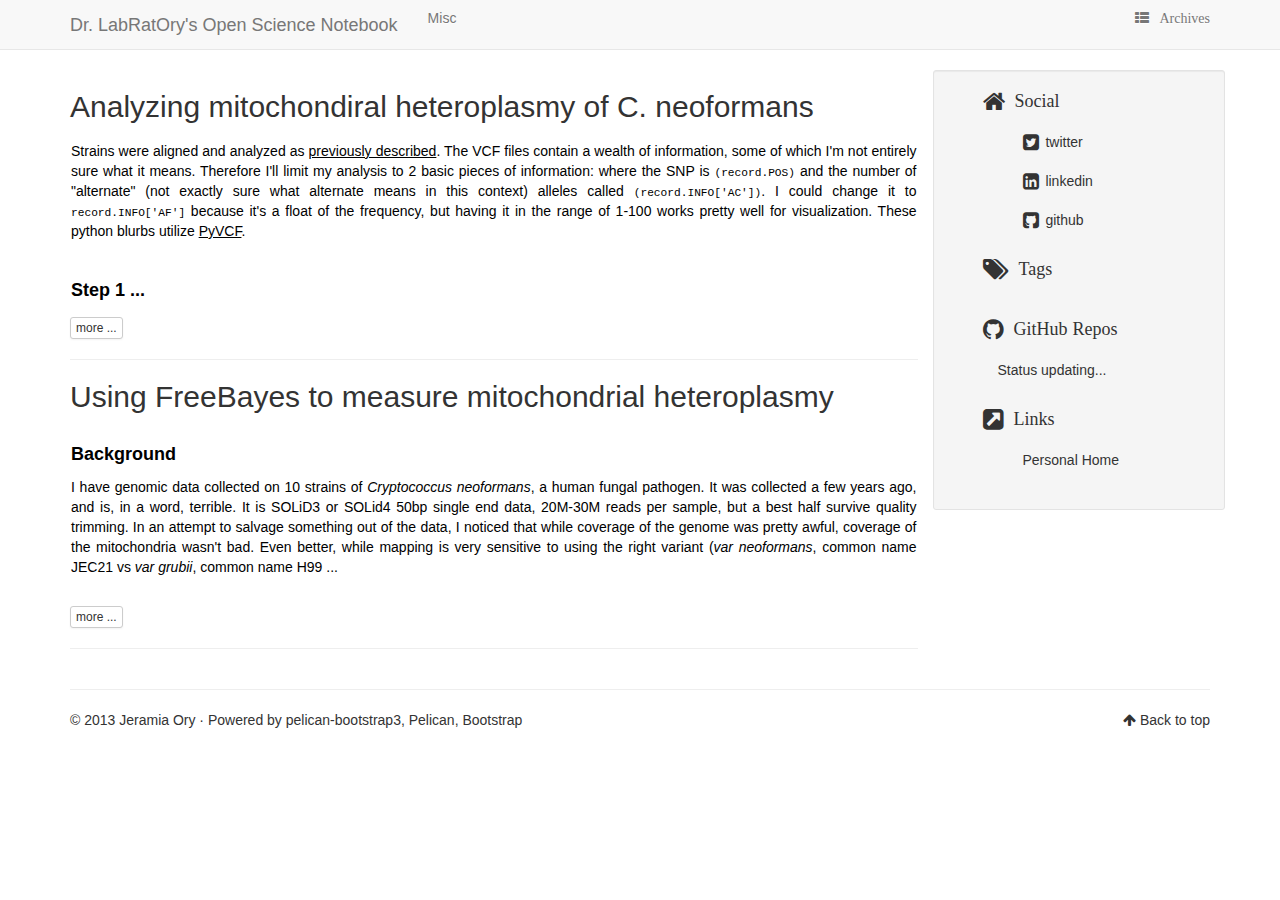
==== commit ab87643c: "Updating links" ====
--- a/index.html
+++ b/index.html
@@ -1822,6 +1822,15 @@
             <p class="list-group-item">Status updating...</p>
         </div>
     </li>
+    <li class="list-group-item"><h4><i class="fa fa-external-link-square fa-lg"></i><span class="icon-label">Links</span></h4>
+      <ul class="list-group" id="links">
+        <li class="list-group-item">
+            <a href="http://drlabratory.com/" target="_blank">
+                Personal Home
+            </a>
+        </li>
+      </ul>
+    </li>
 
         </ul>
     </section>
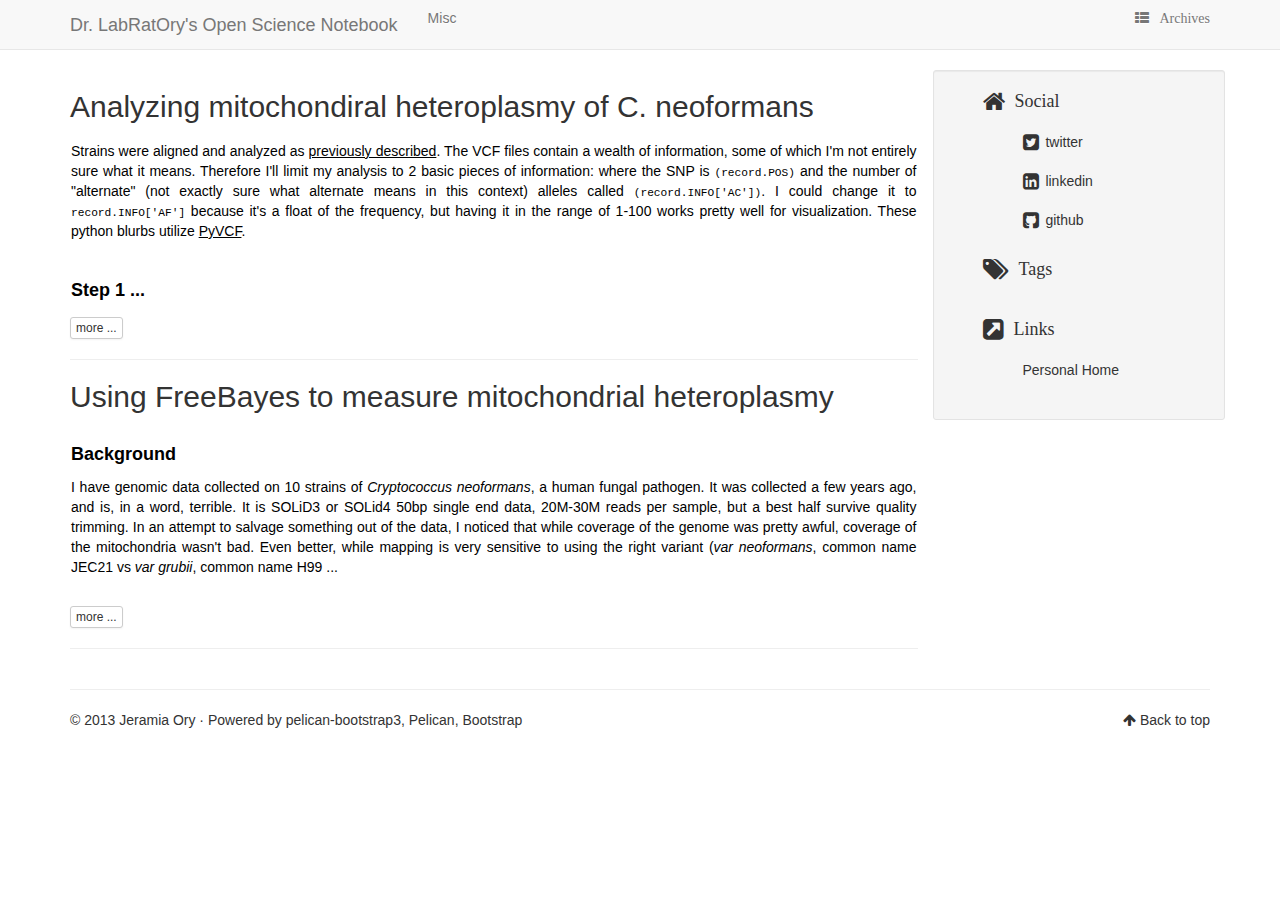
==== commit bef776cc: "removing github integration" ====
--- a/index.html
+++ b/index.html
@@ -1816,12 +1816,6 @@
                     <ul class="list-group " id="tags">
                     </ul>
                 </li>    
-
-    <li class="list-group-item"><h4><i class="fa fa-github fa-lg"></i><span class="icon-label">GitHub Repos</span></h4>
-        <div id="gh_repos">
-            <p class="list-group-item">Status updating...</p>
-        </div>
-    </li>
     <li class="list-group-item"><h4><i class="fa fa-external-link-square fa-lg"></i><span class="icon-label">Links</span></h4>
       <ul class="list-group" id="links">
         <li class="list-group-item">
@@ -1858,26 +1852,5 @@
 <!-- Enable responsive features in IE8 with Respond.js (https://github.com/scottjehl/Respond) -->
 <script src="http://drlabratory.github.io/theme/js/respond.min.js"></script>
 
-    <!-- GitHub JS -->
-    <script type="text/javascript">
-        $(document).ready(function () {
-            if (!window.jXHR) {
-                var jxhr = document.createElement('script');
-                jxhr.type = 'text/javascript';
-                jxhr.src = 'http://drlabratory.github.io/theme/js/jXHR.js';
-                var s = document.getElementsByTagName('script')[0];
-                s.parentNode.insertBefore(jxhr, s);
-            }
-
-            github.showRepos({
-                user: 'DrLabRatOry',
-                count: 5,
-                skip_forks: false,
-                target: '#gh_repos'
-            });
-        });
-    </script>
-    <script src="http://drlabratory.github.io/theme/js/github.js" type="text/javascript"></script>
-    <!-- End GitHub JS Code -->
 </body>
 </html>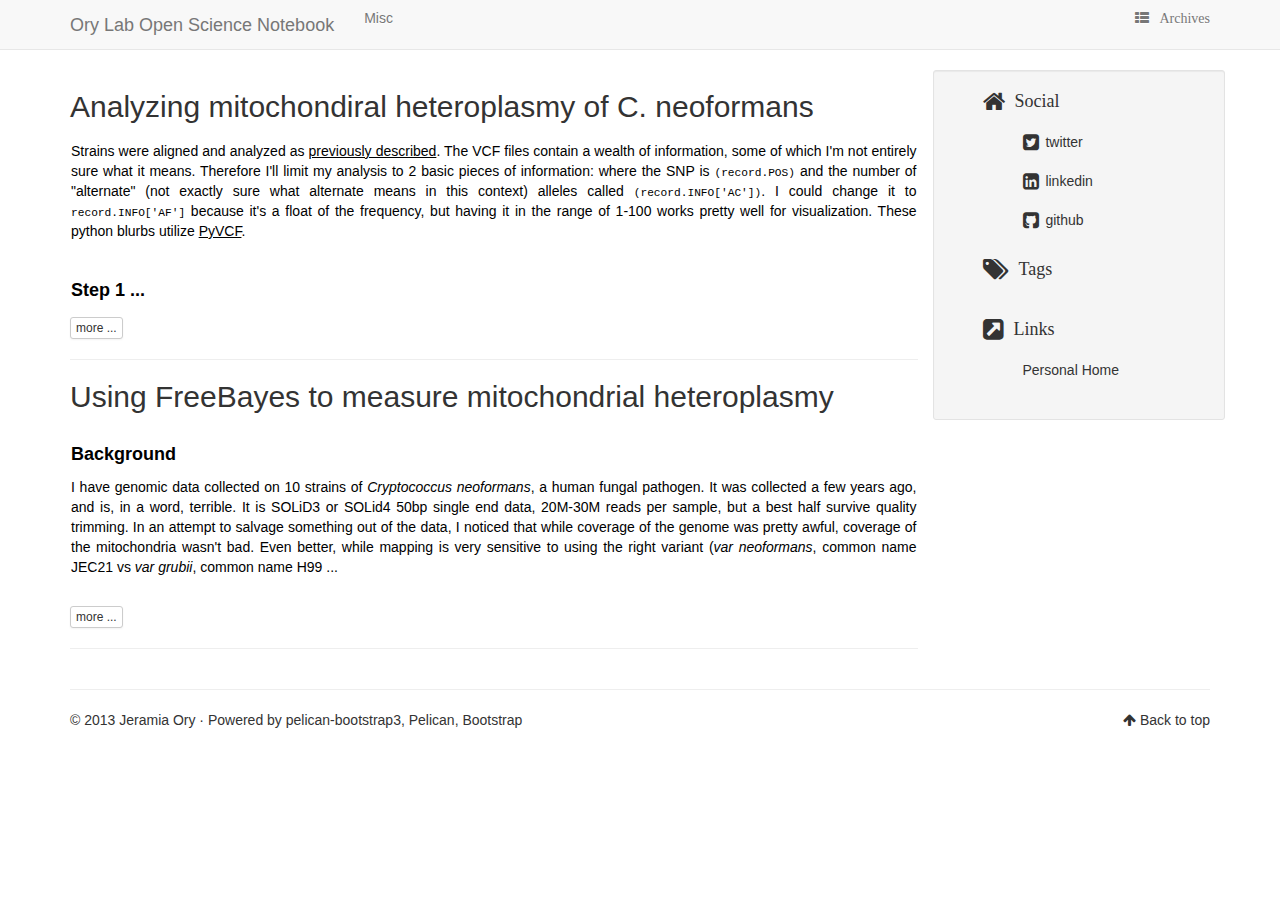
==== commit 46002eb9: "fiddling with header" ====
--- a/index.html
+++ b/index.html
@@ -3,7 +3,7 @@
       xmlns:og="http://ogp.me/ns#"
       xmlns:fb="https://www.facebook.com/2008/fbml">
 <head>
-    <title>Dr. LabRatOry's Open Science Notebook</title>
+    <title>Ory Lab Open Science Notebook</title>
     <!-- Using the latest rendering mode for IE -->
     <meta http-equiv="X-UA-Compatible" content="IE=edge">
     <meta charset="utf-8">
@@ -1712,11 +1712,11 @@
 
 
     <!-- Open Graph tags -->
-        <meta property="og:site_name" content="Dr. LabRatOry's Open Science Notebook" />
+        <meta property="og:site_name" content="Ory Lab Open Science Notebook" />
             <meta property="og:type" content="website"/>
-            <meta property="og:title" content="Dr. LabRatOry's Open Science Notebook"/>
+            <meta property="og:title" content="Ory Lab Open Science Notebook"/>
             <meta property="og:url" content="http://drlabratory.github.io"/>
-            <meta property="og:description" content="Dr. LabRatOry's Open Science Notebook"/>
+            <meta property="og:description" content="Ory Lab Open Science Notebook"/>
 
     <!-- Bootstrap -->
         <link rel="stylesheet" href="http://drlabratory.github.io/theme/css/bootstrap.min.css" type="text/css"/>
@@ -1739,7 +1739,7 @@
                 <span class="icon-bar"></span>
             </button>
             <a href="http://drlabratory.github.io/" class="navbar-brand">
-Dr. LabRatOry's Open Science Notebook            </a>
+Ory Lab Open Science Notebook            </a>
         </div>
         <div class="collapse navbar-collapse navbar-ex1-collapse">
             <ul class="nav navbar-nav">
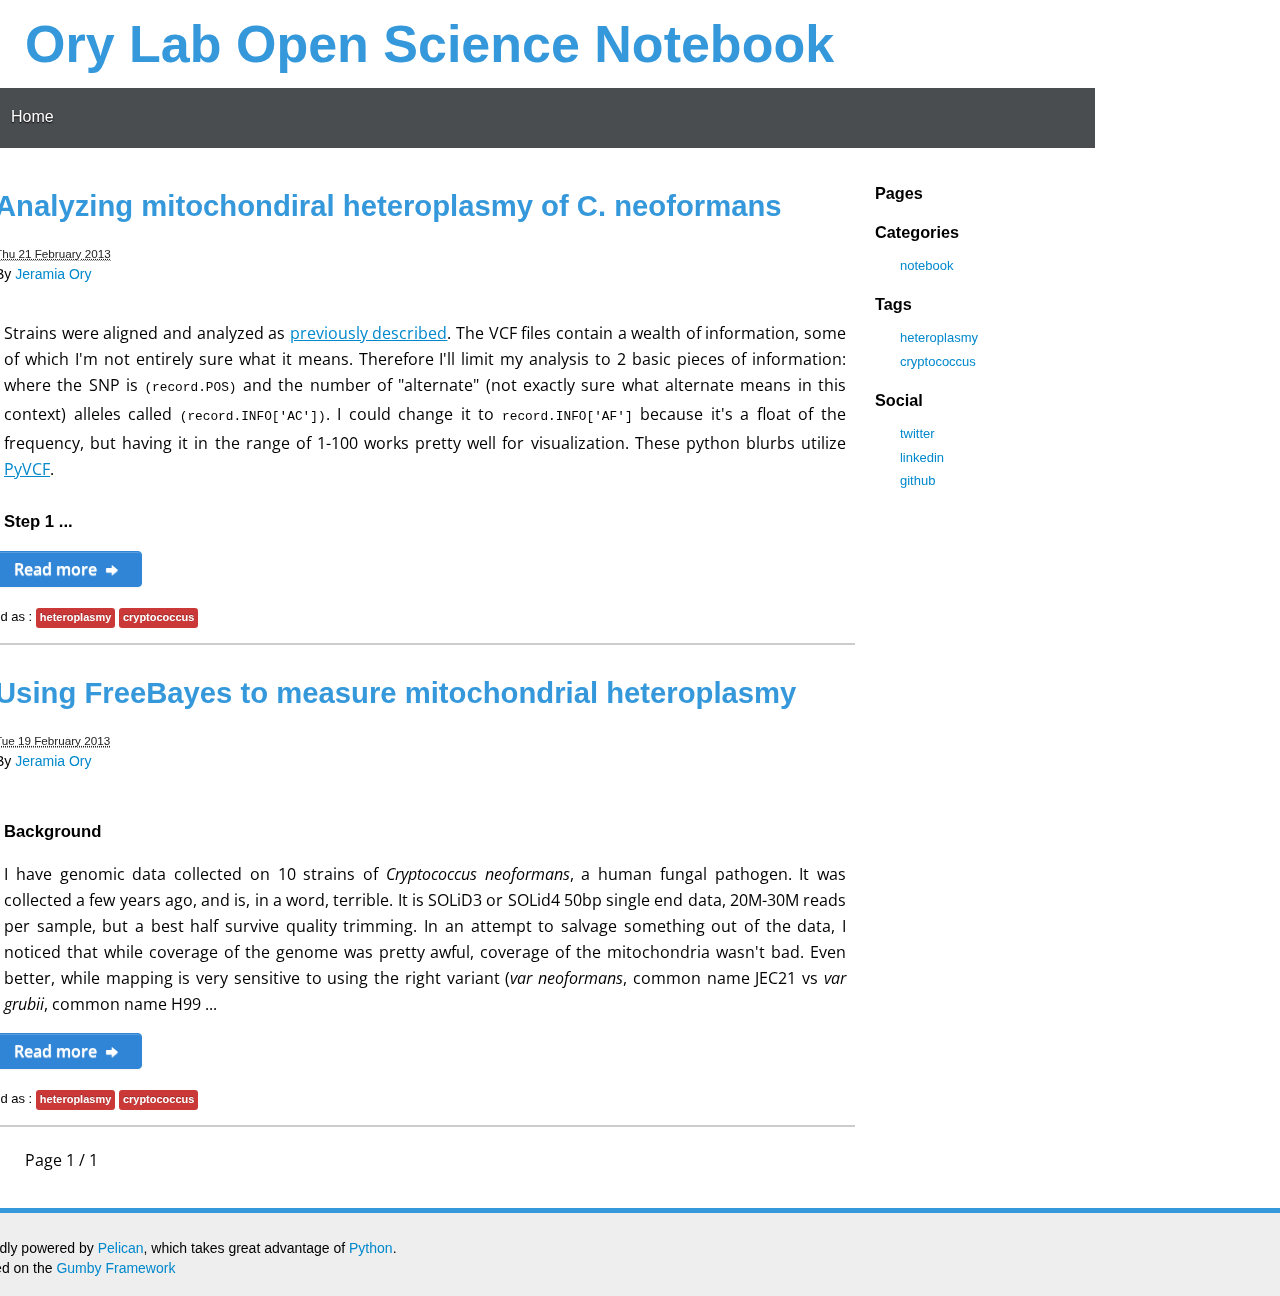
==== commit afef1e7c: "trying 'gum' theme" ====
--- a/index.html
+++ b/index.html
@@ -1,16 +1,26 @@
 <!DOCTYPE html>
-<html xmlns="http://www.w3.org/1999/xhtml"
-      xmlns:og="http://ogp.me/ns#"
-      xmlns:fb="https://www.facebook.com/2008/fbml">
+<html lang="en">
 <head>
-    <title>Ory Lab Open Science Notebook</title>
-    <!-- Using the latest rendering mode for IE -->
-    <meta http-equiv="X-UA-Compatible" content="IE=edge">
-    <meta charset="utf-8">
-    <meta name="viewport" content="width=device-width, initial-scale=1.0">
-    
-
-        
+
+        <title>Ory Lab Open Science Notebook</title>
+        <meta charset="utf-8" />
+        <link href="http://drlabratory.github.io/feeds/all.atom.xml" type="application/atom+xml" rel="alternate" title="Ory Lab Open Science Notebook Full Atom Feed" />
+        <link href="http://drlabratory.github.io/atom.xml" type="application/atom+xml" rel="alternate" title="Ory Lab Open Science Notebook Atom Feed" />
+
+
+        <!-- Mobile viewport optimized: j.mp/bplateviewport -->
+        <meta name="viewport" content="width=device-width,initial-scale=1, maximum-scale=1">
+
+        <link rel="stylesheet" type="text/css" href="http://drlabratory.github.io/theme/gumby.css" />
+        <link rel="stylesheet" type="text/css" href="http://drlabratory.github.io/theme/style.css" />
+        <link rel="stylesheet" type="text/css" href="http://drlabratory.github.io/theme/pygment.css" />
+
+        <script src="http://drlabratory.github.io/theme/js/libs/modernizr-2.6.2.min.js"></script>
+
+
+
+
+          
 <style type="text/css">
 .clearfix{*zoom:1}.clearfix:before,.clearfix:after{display:table;content:"";line-height:0}
 .clearfix:after{clear:both}
@@ -1711,57 +1721,44 @@
 
 
 
-    <!-- Open Graph tags -->
-        <meta property="og:site_name" content="Ory Lab Open Science Notebook" />
-            <meta property="og:type" content="website"/>
-            <meta property="og:title" content="Ory Lab Open Science Notebook"/>
-            <meta property="og:url" content="http://drlabratory.github.io"/>
-            <meta property="og:description" content="Ory Lab Open Science Notebook"/>
-
-    <!-- Bootstrap -->
-        <link rel="stylesheet" href="http://drlabratory.github.io/theme/css/bootstrap.min.css" type="text/css"/>
-    <link href="http://drlabratory.github.io/theme/css/font-awesome.min.css" rel="stylesheet">
-
-    <link href="http://drlabratory.github.io/theme/css/pygments/borland.css" rel="stylesheet">
-    <link rel="stylesheet" href="http://drlabratory.github.io/theme/css/style.css" type="text/css"/>
-
-
 </head>
-<body>
-
-<div class="navbar navbar-default navbar-fixed-top" role="navigation">
+
+<body id="index" class="home">
+
+
     <div class="container">
-        <div class="navbar-header">
-            <button type="button" class="navbar-toggle" data-toggle="collapse" data-target=".navbar-ex1-collapse">
-                <span class="sr-only">Toggle navigation</span>
-                <span class="icon-bar"></span>
-                <span class="icon-bar"></span>
-                <span class="icon-bar"></span>
-            </button>
-            <a href="http://drlabratory.github.io/" class="navbar-brand">
-Ory Lab Open Science Notebook            </a>
-        </div>
-        <div class="collapse navbar-collapse navbar-ex1-collapse">
-            <ul class="nav navbar-nav">
-                        <li >
-                            <a href="http://drlabratory.github.io/category/misc.html">Misc</a>
-                        </li>
-            </ul>
-            <ul class="nav navbar-nav navbar-right">
-                <li><a href="http://drlabratory.github.io/archives.html"><i class="fa fa-th-list"></i><span class="icon-label">Archives</span></a></li>
-            </ul>
-        </div>
-        <!-- /.navbar-collapse -->
-    </div>
-</div> <!-- /.navbar -->
-
-<div class="container">
-    <div class="row">
-        <div class="col-sm-9">
-
-            <article>
-                <h2><a href="http://drlabratory.github.io/analyzing-mito-hetero.html">Analyzing mitochondiral heteroplasmy of C. neoformans</a></h2>
-                <div class="summary"><p>
+
+        <div class="row">
+
+          <header id="banner" class="body">
+                  <h1><a href="http://drlabratory.github.io">Ory Lab Open Science Notebook <strong></strong></a></h1>
+          </header><!-- /#banner -->
+
+            <div id="navigation" class="navbar row">
+              <a href="#" gumby-trigger="#navigation &gt; ul" class="toggle"><i class="icon-menu"></i></a>
+             
+              <ul class="columns">
+                <li><a href="http://drlabratory.github.io">Home</a></li>
+
+
+              </ul>
+            </div>
+
+<section id="content">
+
+
+
+   <div class="row">
+
+
+        <div class="eleven columns">
+		         <ol id="post-list">
+				        <li><article class="hentry">
+				                <header> <h2 class="entry-title"><a href="http://drlabratory.github.io/analyzing-mito-hetero.html" rel="bookmark" title="Permalink to Analyzing mitochondiral heteroplasmy of C. neoformans">Analyzing mitochondiral heteroplasmy of C. neoformans</a></h2> </header>
+				                <footer class="post-info">
+				                    <abbr class="published" title="2013-02-21T16:00:00"> Thu 21 February 2013 </abbr>
+<address class="vcard author">By <a class="url fn" href="http://drlabratory.github.io/author/jeramia-ory.html">Jeramia Ory</a></address>				                </footer><!-- /.post-info -->
+				                <div class="entry-content"> <p>
 <div class="cell border-box-sizing text_cell rendered">
 <div class="prompt input_prompt">
 </div>
@@ -1776,81 +1773,125 @@
 </div>
 <div class="inner_cell">
 <div class="text_cell_render border-box-sizing rendered_html">
-<h3 id="step-1-where-are-the-snp-s-">Step 1 ...</h3></div></div></div></p>
-                    <a class="btn btn-default btn-xs" href="http://drlabratory.github.io/analyzing-mito-hetero.html">more ...</a>
-                </div>
-            </article>
-            <hr/>
-            <article>
-                <h2><a href="http://drlabratory.github.io/using-freebayes-measure-hetero.html">Using FreeBayes to measure mitochondrial heteroplasmy</a></h2>
-                <div class="summary"><p>
+<h3 id="step-1-where-are-the-snp-s-">Step 1 ...</h3></div></div></div></p> </div><!-- /.entry-content -->
+
+								<div class="medium primary btn"><a href="http://drlabratory.github.io/analyzing-mito-hetero.html" rel="bookmark" title="Permalink to Analyzing mitochondiral heteroplasmy of C. neoformans">Read more <i class="icon-arrow-right"></i></a></div>
+
+
+
+								<div class="row tag-row">
+										<span>Tagged as : </span>
+											<a class="danger label" href="http://drlabratory.github.io/tag/heteroplasmy.html">heteroplasmy</a>
+											<a class="danger label" href="http://drlabratory.github.io/tag/cryptococcus.html">cryptococcus</a>
+								</div>
+
+
+
+				        </article></li>
+				        <li><article class="hentry">
+				                <header> <h2 class="entry-title"><a href="http://drlabratory.github.io/using-freebayes-measure-hetero.html" rel="bookmark" title="Permalink to Using FreeBayes to measure mitochondrial heteroplasmy">Using FreeBayes to measure mitochondrial heteroplasmy</a></h2> </header>
+				                <footer class="post-info">
+				                    <abbr class="published" title="2013-02-19T16:00:00"> Tue 19 February 2013 </abbr>
+<address class="vcard author">By <a class="url fn" href="http://drlabratory.github.io/author/jeramia-ory.html">Jeramia Ory</a></address>				                </footer><!-- /.post-info -->
+				                <div class="entry-content"> <p>
 <div class="cell border-box-sizing text_cell rendered">
 <div class="prompt input_prompt">
 </div>
 <div class="inner_cell">
 <div class="text_cell_render border-box-sizing rendered_html">
 <h3 id="background">Background</h3>
-<p>I have genomic data collected on 10 strains of <em>Cryptococcus neoformans</em>, a human fungal pathogen. It was collected a few years ago, and is, in a word, terrible. It is SOLiD3 or SOLid4 50bp single end data, 20M-30M reads per sample, but a best half survive quality trimming. In an attempt to salvage something out of the data, I noticed that while coverage of the genome was pretty awful, coverage of the mitochondria wasn&#39;t bad. Even better, while mapping is very sensitive to using the right variant (<em>var neoformans</em>, common name JEC21 vs <em>var grubii</em>, common name H99 ...</p></div></div></div></p>
-                    <a class="btn btn-default btn-xs" href="http://drlabratory.github.io/using-freebayes-measure-hetero.html">more ...</a>
-                </div>
-            </article>
-            <hr/>
-
-        </div>
-        <div class="col-sm-3 well well-sm" id="sidebar">
-
-<aside>
-    <section>
-        <ul class="list-group list-group-flush">
-                <li class="list-group-item"><h4><i class="fa fa-home fa-lg"></i><span class="icon-label">Social</span></h4>
-                  <ul class="list-group" id="social">
-                    <li class="list-group-item"><a href="http://twitter.com/drlabratory"><i class="fa fa-twitter-square fa-lg"></i> twitter</a></li>
-                    <li class="list-group-item"><a href="https://www.linkedin.com/in/jeramia"><i class="fa fa-linkedin-square fa-lg"></i> linkedin</a></li>
-                    <li class="list-group-item"><a href="http://github.com/DrLabRatOry"><i class="fa fa-github-square fa-lg"></i> github</a></li>
-                  </ul>
-                </li>
-
-
-
-                <li class="list-group-item"><a href="http://drlabratory.github.io/"><h4><i class="fa fa-tags fa-lg"></i><span class="icon-label">Tags</span></h4></a>
-                    <ul class="list-group " id="tags">
-                    </ul>
-                </li>    
-    <li class="list-group-item"><h4><i class="fa fa-external-link-square fa-lg"></i><span class="icon-label">Links</span></h4>
-      <ul class="list-group" id="links">
-        <li class="list-group-item">
-            <a href="http://drlabratory.com/" target="_blank">
-                Personal Home
-            </a>
-        </li>
-      </ul>
-    </li>
-
-        </ul>
-    </section>
-
-</aside>        </div>
+<p>I have genomic data collected on 10 strains of <em>Cryptococcus neoformans</em>, a human fungal pathogen. It was collected a few years ago, and is, in a word, terrible. It is SOLiD3 or SOLid4 50bp single end data, 20M-30M reads per sample, but a best half survive quality trimming. In an attempt to salvage something out of the data, I noticed that while coverage of the genome was pretty awful, coverage of the mitochondria wasn&#39;t bad. Even better, while mapping is very sensitive to using the right variant (<em>var neoformans</em>, common name JEC21 vs <em>var grubii</em>, common name H99 ...</p></div></div></div></p> </div><!-- /.entry-content -->
+
+								<div class="medium primary btn"><a href="http://drlabratory.github.io/using-freebayes-measure-hetero.html" rel="bookmark" title="Permalink to Using FreeBayes to measure mitochondrial heteroplasmy">Read more <i class="icon-arrow-right"></i></a></div>
+
+
+
+								<div class="row tag-row">
+										<span>Tagged as : </span>
+											<a class="danger label" href="http://drlabratory.github.io/tag/heteroplasmy.html">heteroplasmy</a>
+											<a class="danger label" href="http://drlabratory.github.io/tag/cryptococcus.html">cryptococcus</a>
+								</div>
+
+
+
+				        </article></li>
+				</ol><!-- /#posts-list -->
+
+        </div><!-- /.eleven.columns -->
+        
+<div class="three columns">
+
+<h4>Pages</h4>
+
+ <ul>
+  </ul>
+
+<h4>Categories</h4>
+<ul>
+		<li><a href="http://drlabratory.github.io/category/notebook.html">notebook</a></li>
+</ul>
+
+
+<h4>Tags</h4>
+	<ul>
+	    <li class="tag-1"><a href="http://drlabratory.github.io/tag/heteroplasmy.html">heteroplasmy</a></li>
+	    <li class="tag-1"><a href="http://drlabratory.github.io/tag/cryptococcus.html">cryptococcus</a></li>
+</ul>
+
+
+<nav class="widget">
+  <h4>Social</h4>
+  <ul>
+    <li><a href="http://twitter.com/drlabratory">twitter</a></li>
+    <li><a href="https://www.linkedin.com/in/jeramia">linkedin</a></li>
+    <li><a href="http://github.com/DrLabRatOry">github</a></li>
+  </ul>
+</nav>
+
+</div> </div><!-- /.row -->
+
+<p class="paginator">
+    Page 1 / 1
+</p>
+</section><!-- /#content -->
+
+       </div><!-- /.row -->
+    </div><!-- /.container -->
+
+
+       <div class="container.nopad bg">
+
+    
+        <footer id="credits" class="row">
+          <div class="seven columns left-center">
+
+                   <address id="about" class="vcard body">
+                    Proudly powered by <a href="http://getpelican.com/">Pelican</a>,
+                    which takes great advantage of <a href="http://python.org">Python</a>.
+                    <br />
+                    Based on the <a target="_blank" href="http://gumbyframework.com">Gumby Framework</a>
+                    </address>
+          </div>
+
+
+          <div class="seven columns">
+            <div class="row">
+              <ul class="socbtns">
+
+
+
+
+
+              </ul>
+            </div>
+          </div>
+        </footer>
+
     </div>
-</div>
-<footer>
-   <div class="container">
-      <hr>
-      <div class="row">
-         <div class="col-xs-10">&copy; 2013 Jeramia Ory
-            &middot; Powered by <a href="https://github.com/DandyDev/pelican-bootstrap3" target="_blank">pelican-bootstrap3</a>,
-            <a href="http://docs.getpelican.com/" target="_blank">Pelican</a>,
-            <a href="http://getbootstrap.com" target="_blank">Bootstrap</a>         </div>
-         <div class="col-xs-2"><p class="pull-right"><i class="fa fa-arrow-up"></i> <a href="#">Back to top</a></p></div>
-      </div>
-   </div>
-</footer>
-<script src="http://drlabratory.github.io/theme/js/jquery.min.js"></script>
-
-<!-- Include all compiled plugins (below), or include individual files as needed -->
-<script src="http://drlabratory.github.io/theme/js/bootstrap.min.js"></script>
-
-<!-- Enable responsive features in IE8 with Respond.js (https://github.com/scottjehl/Respond) -->
-<script src="http://drlabratory.github.io/theme/js/respond.min.js"></script>
-
+
+
+  <script src="http://drlabratory.github.io/theme/js/libs/jquery-1.9.1.min.js"></script>
+  <script src="http://drlabratory.github.io/theme/js/libs/gumby.min.js"></script>
+  <script src="http://drlabratory.github.io/theme/js/plugins.js"></script>
 </body>
 </html>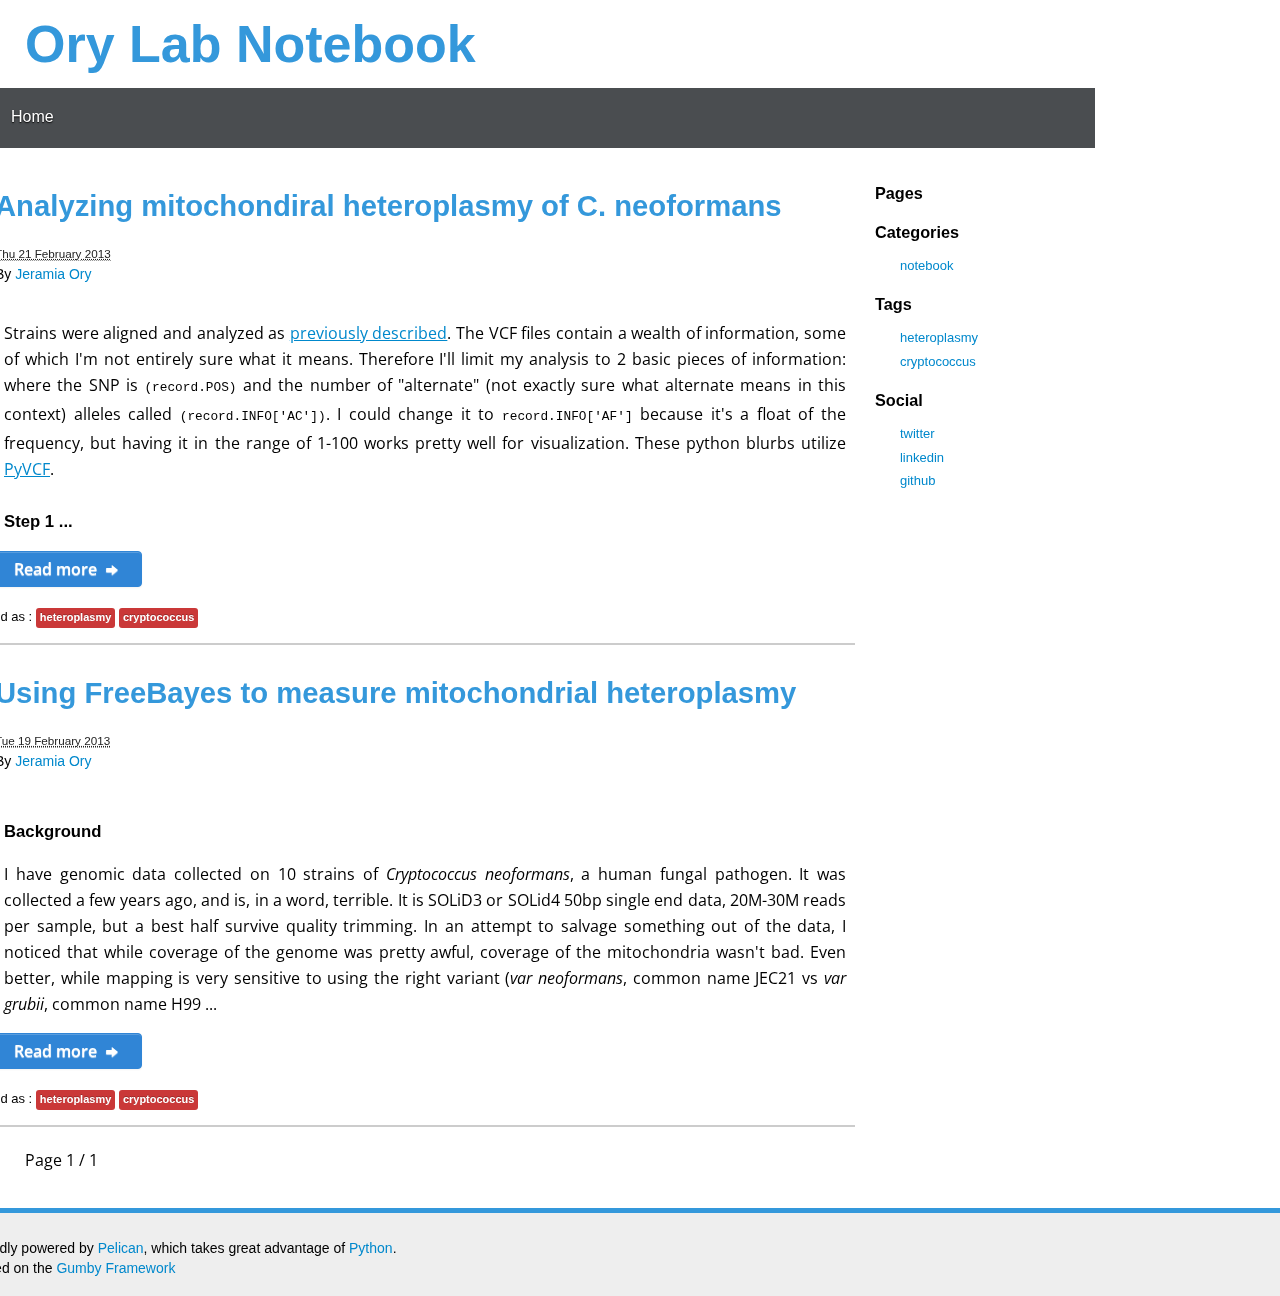
==== commit 13e86339: "fiddling with title" ====
--- a/index.html
+++ b/index.html
@@ -2,10 +2,10 @@
 <html lang="en">
 <head>
 
-        <title>Ory Lab Open Science Notebook</title>
+        <title>Ory Lab Notebook</title>
         <meta charset="utf-8" />
-        <link href="http://drlabratory.github.io/feeds/all.atom.xml" type="application/atom+xml" rel="alternate" title="Ory Lab Open Science Notebook Full Atom Feed" />
-        <link href="http://drlabratory.github.io/atom.xml" type="application/atom+xml" rel="alternate" title="Ory Lab Open Science Notebook Atom Feed" />
+        <link href="http://drlabratory.github.io/feeds/all.atom.xml" type="application/atom+xml" rel="alternate" title="Ory Lab Notebook Full Atom Feed" />
+        <link href="http://drlabratory.github.io/atom.xml" type="application/atom+xml" rel="alternate" title="Ory Lab Notebook Atom Feed" />
 
 
         <!-- Mobile viewport optimized: j.mp/bplateviewport -->
@@ -1731,7 +1731,7 @@
         <div class="row">
 
           <header id="banner" class="body">
-                  <h1><a href="http://drlabratory.github.io">Ory Lab Open Science Notebook <strong></strong></a></h1>
+                  <h1><a href="http://drlabratory.github.io">Ory Lab Notebook <strong></strong></a></h1>
           </header><!-- /#banner -->
 
             <div id="navigation" class="navbar row">
